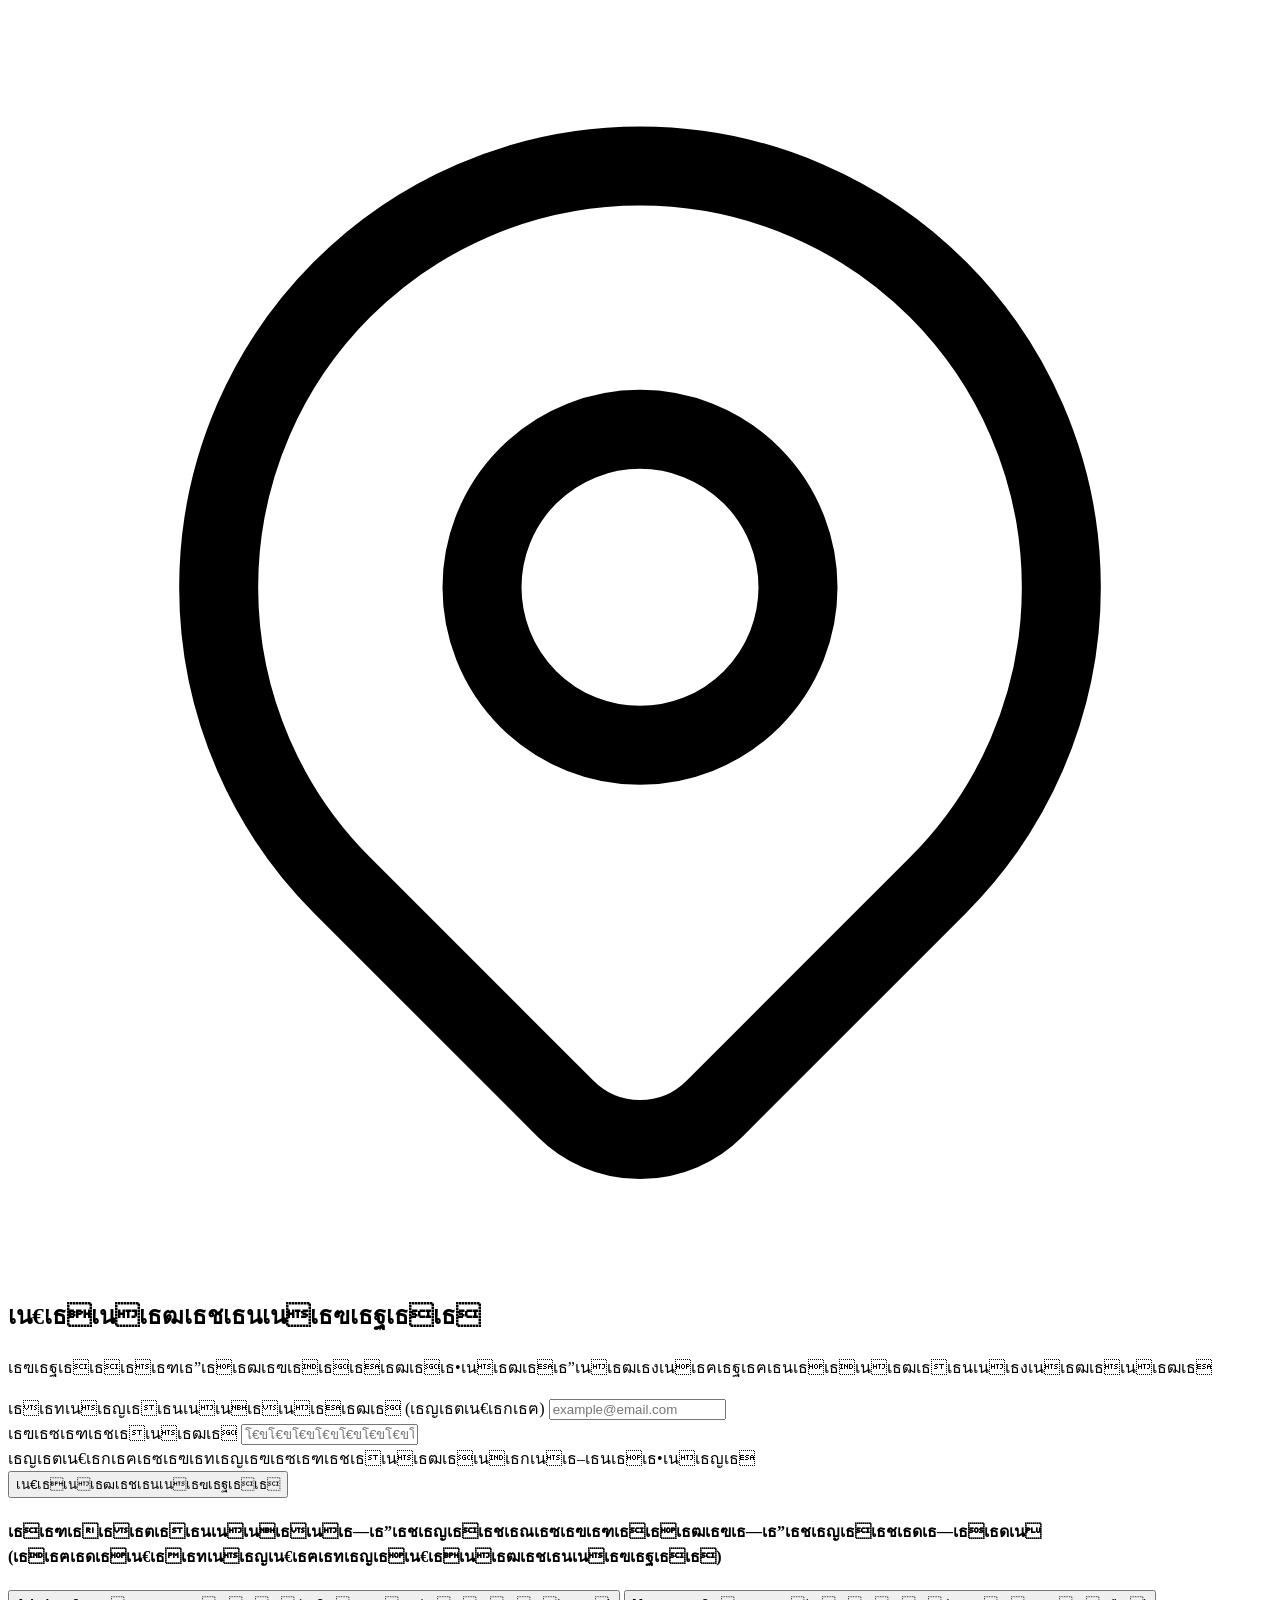
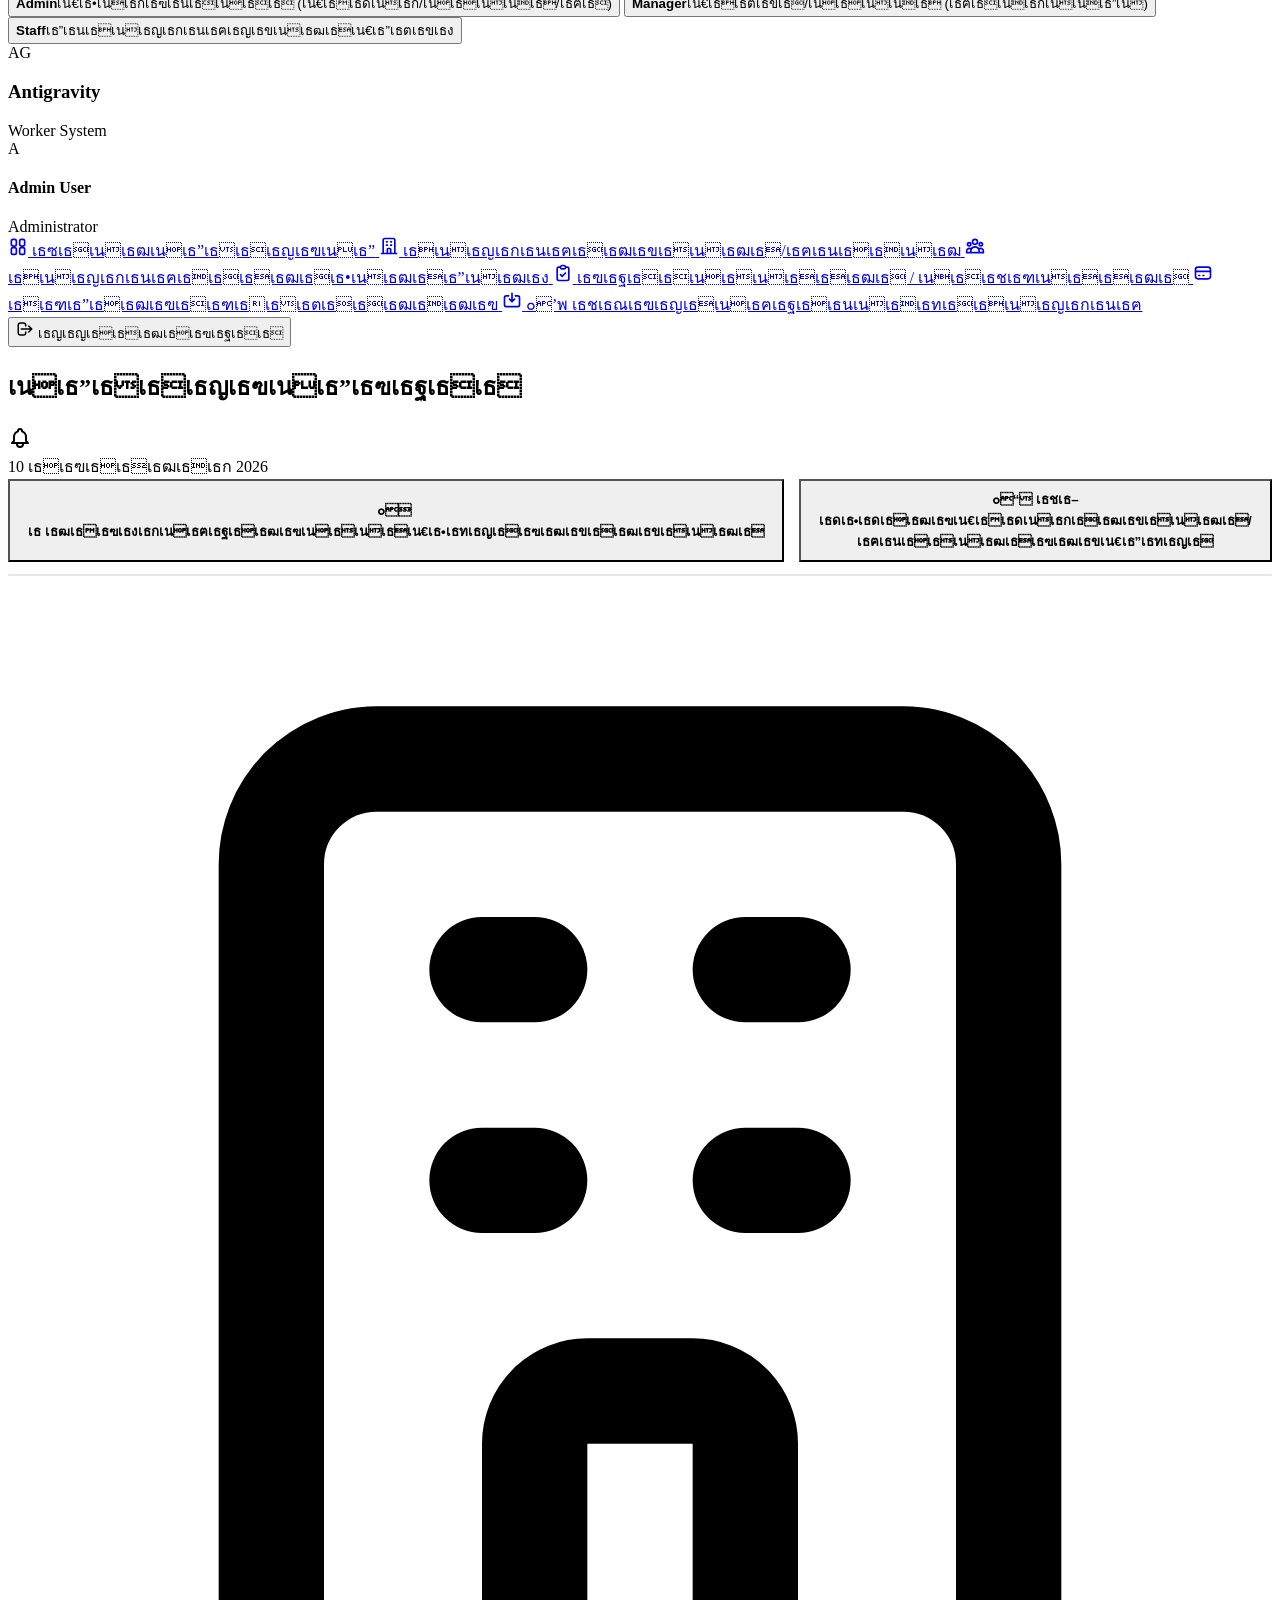
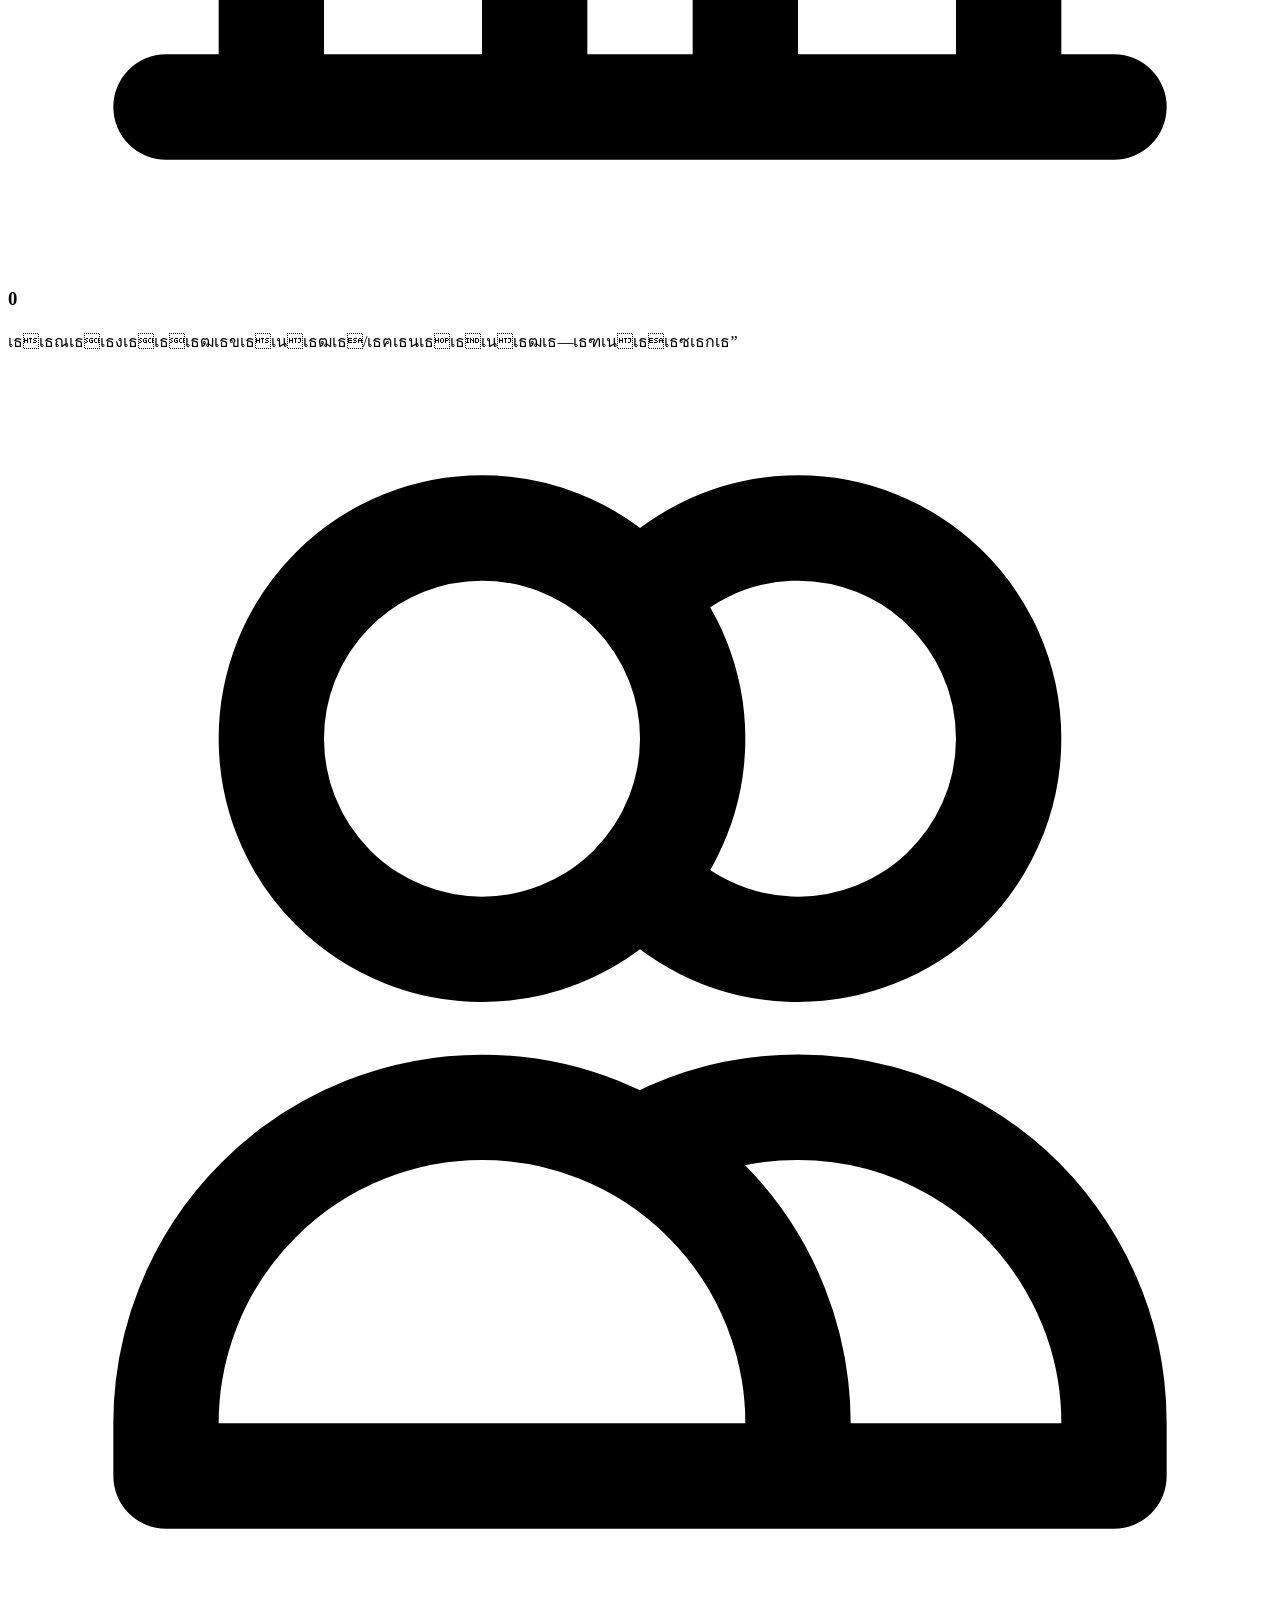
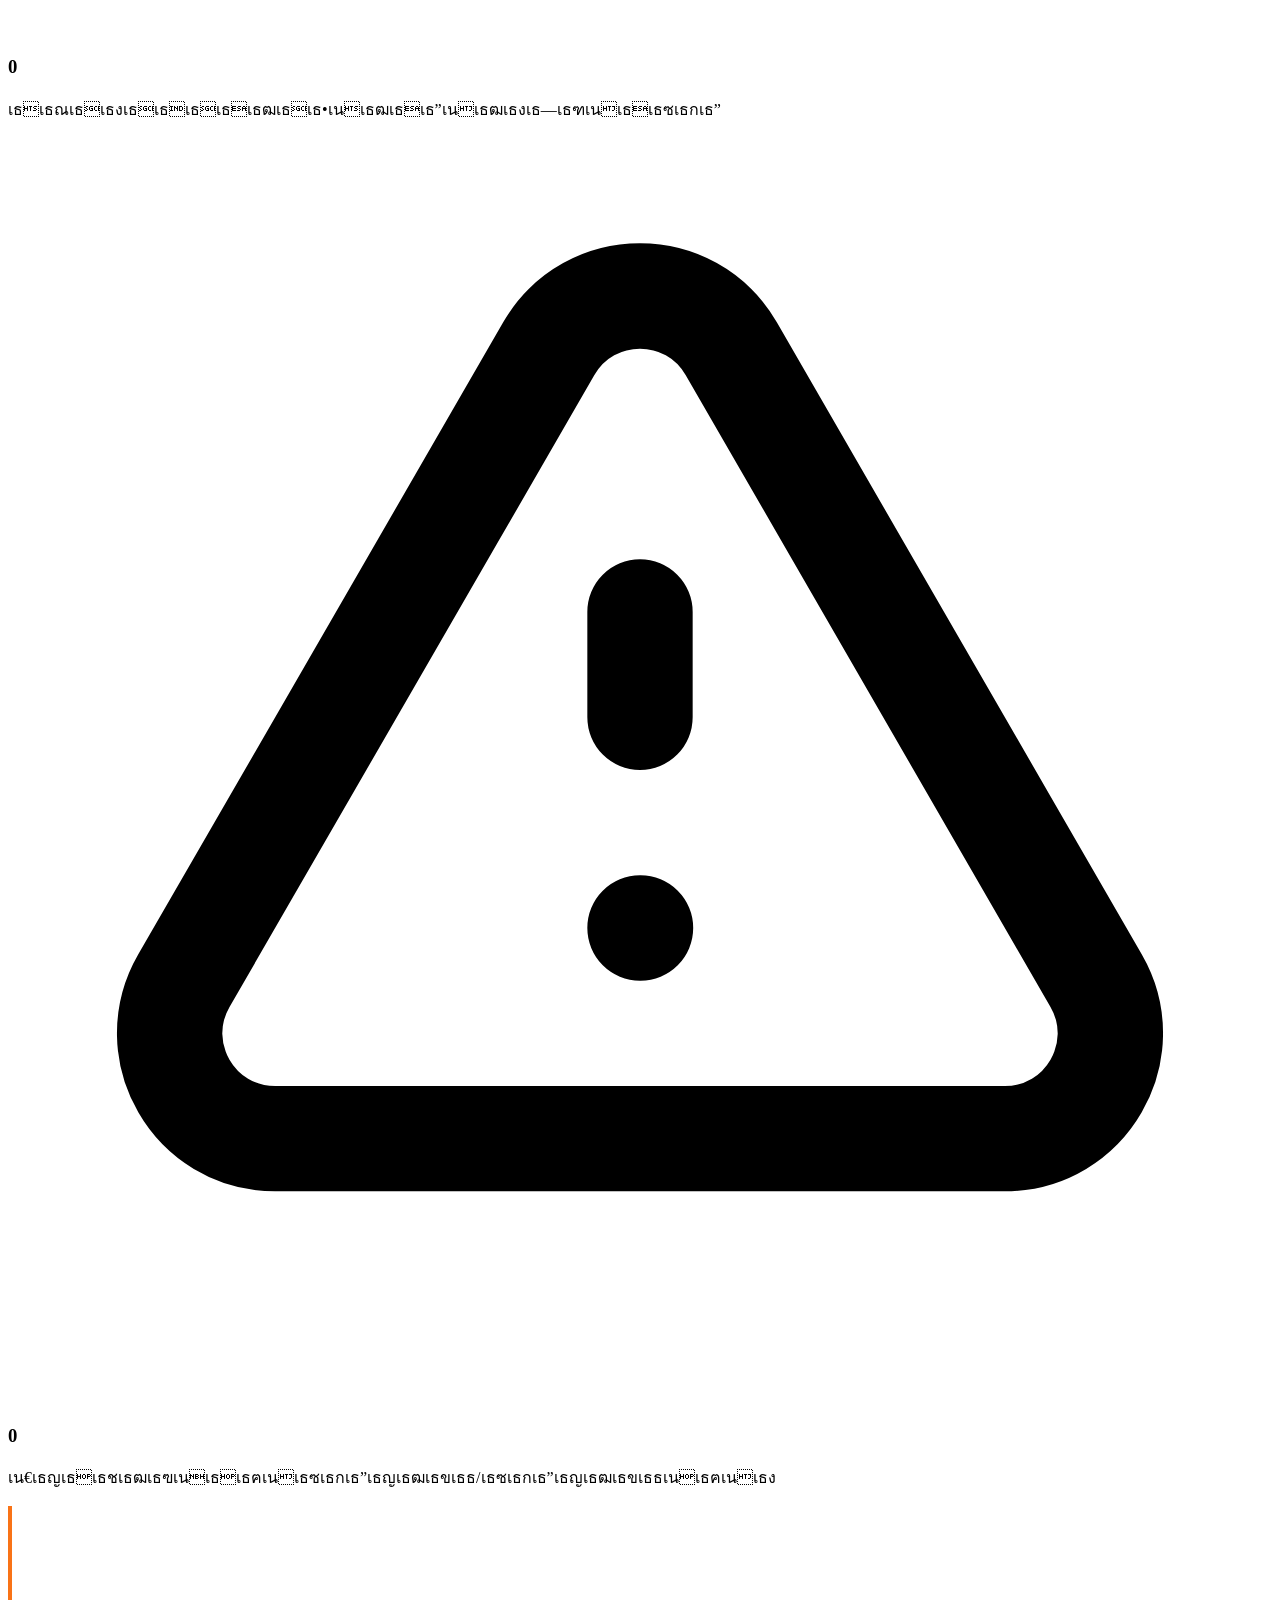
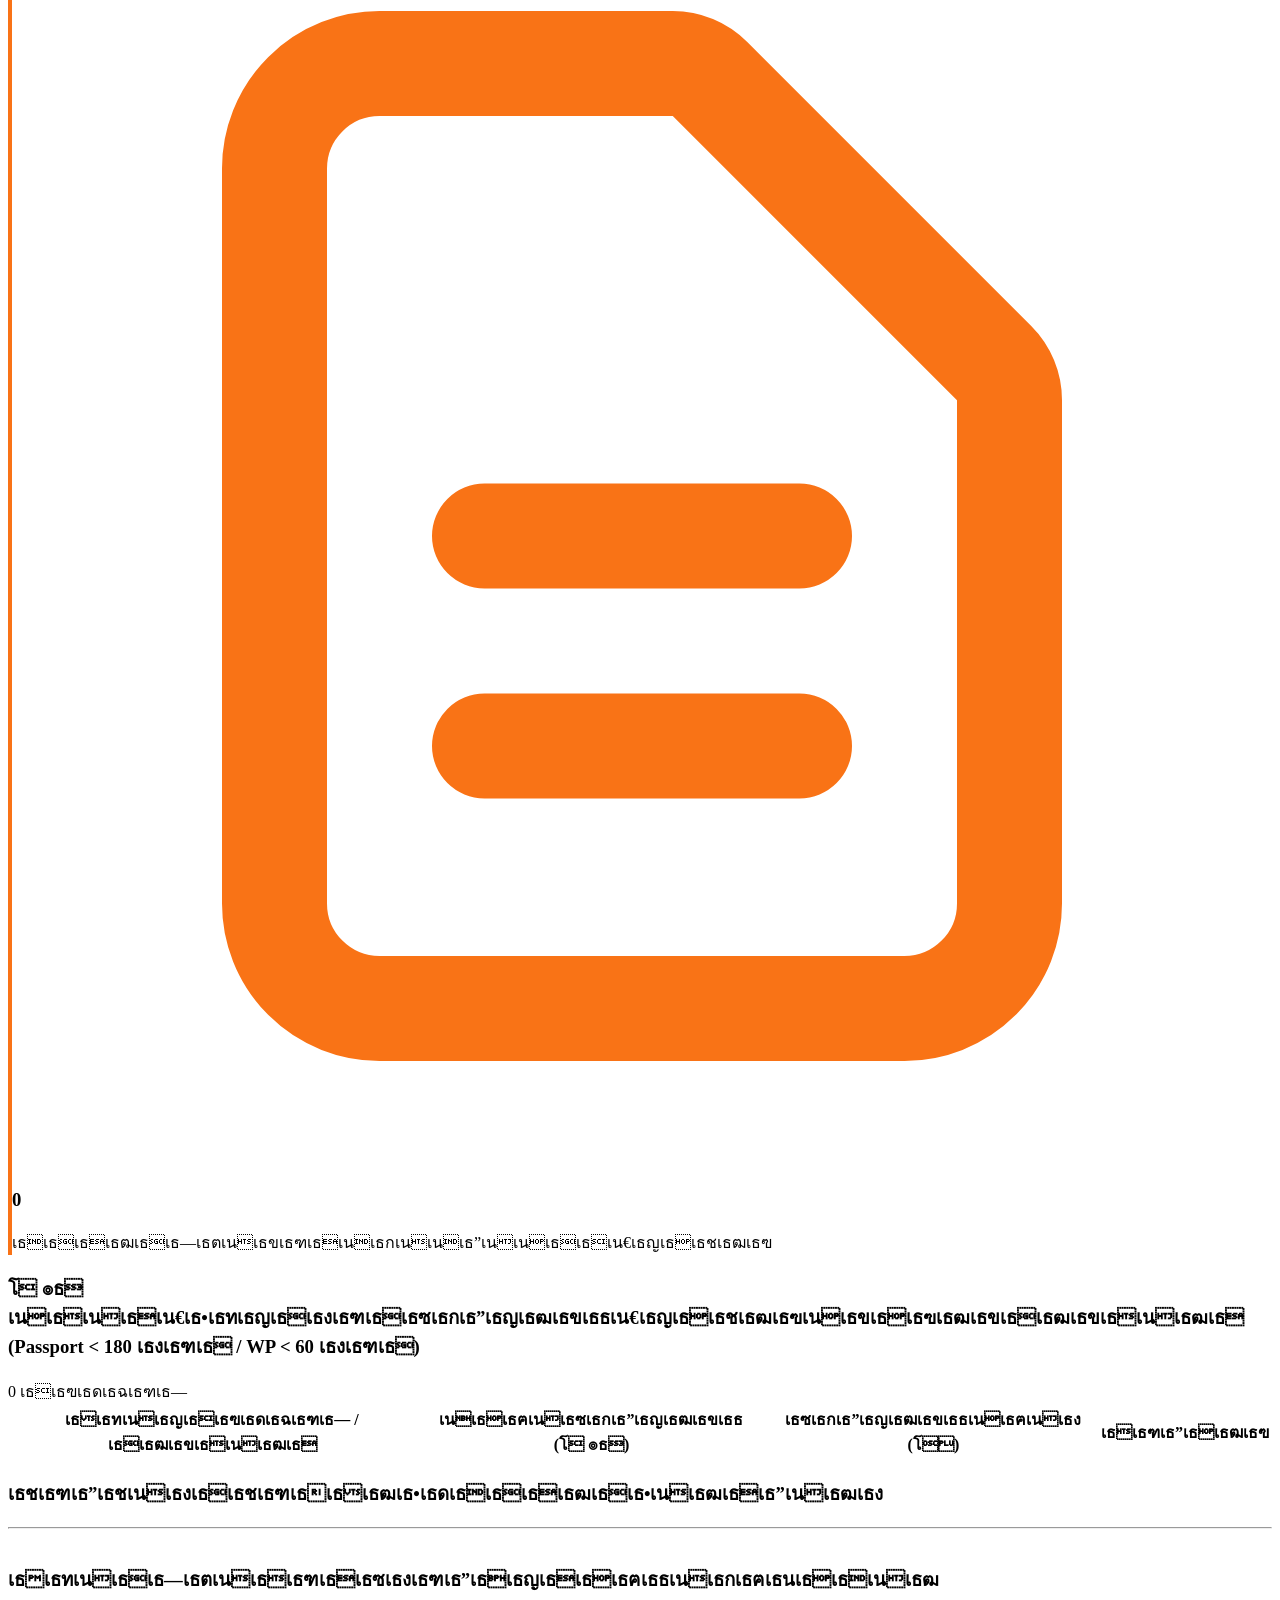
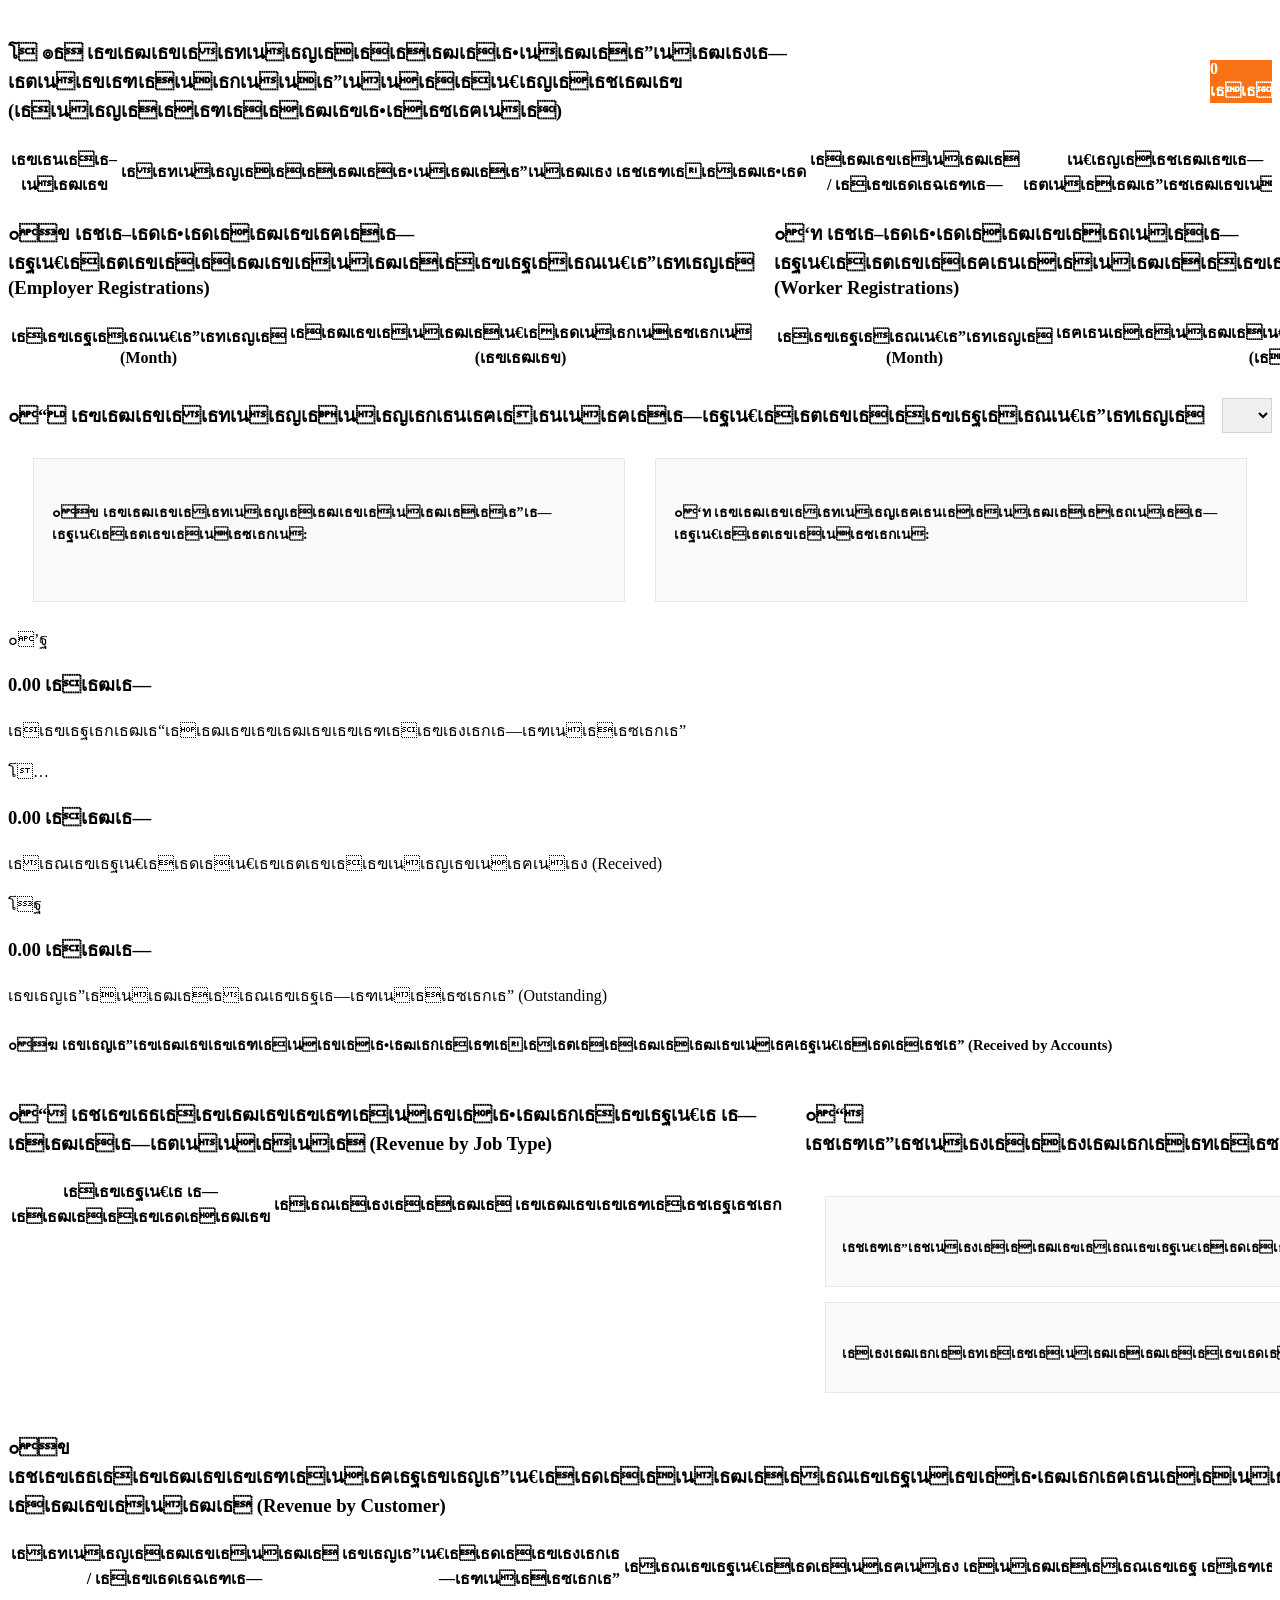
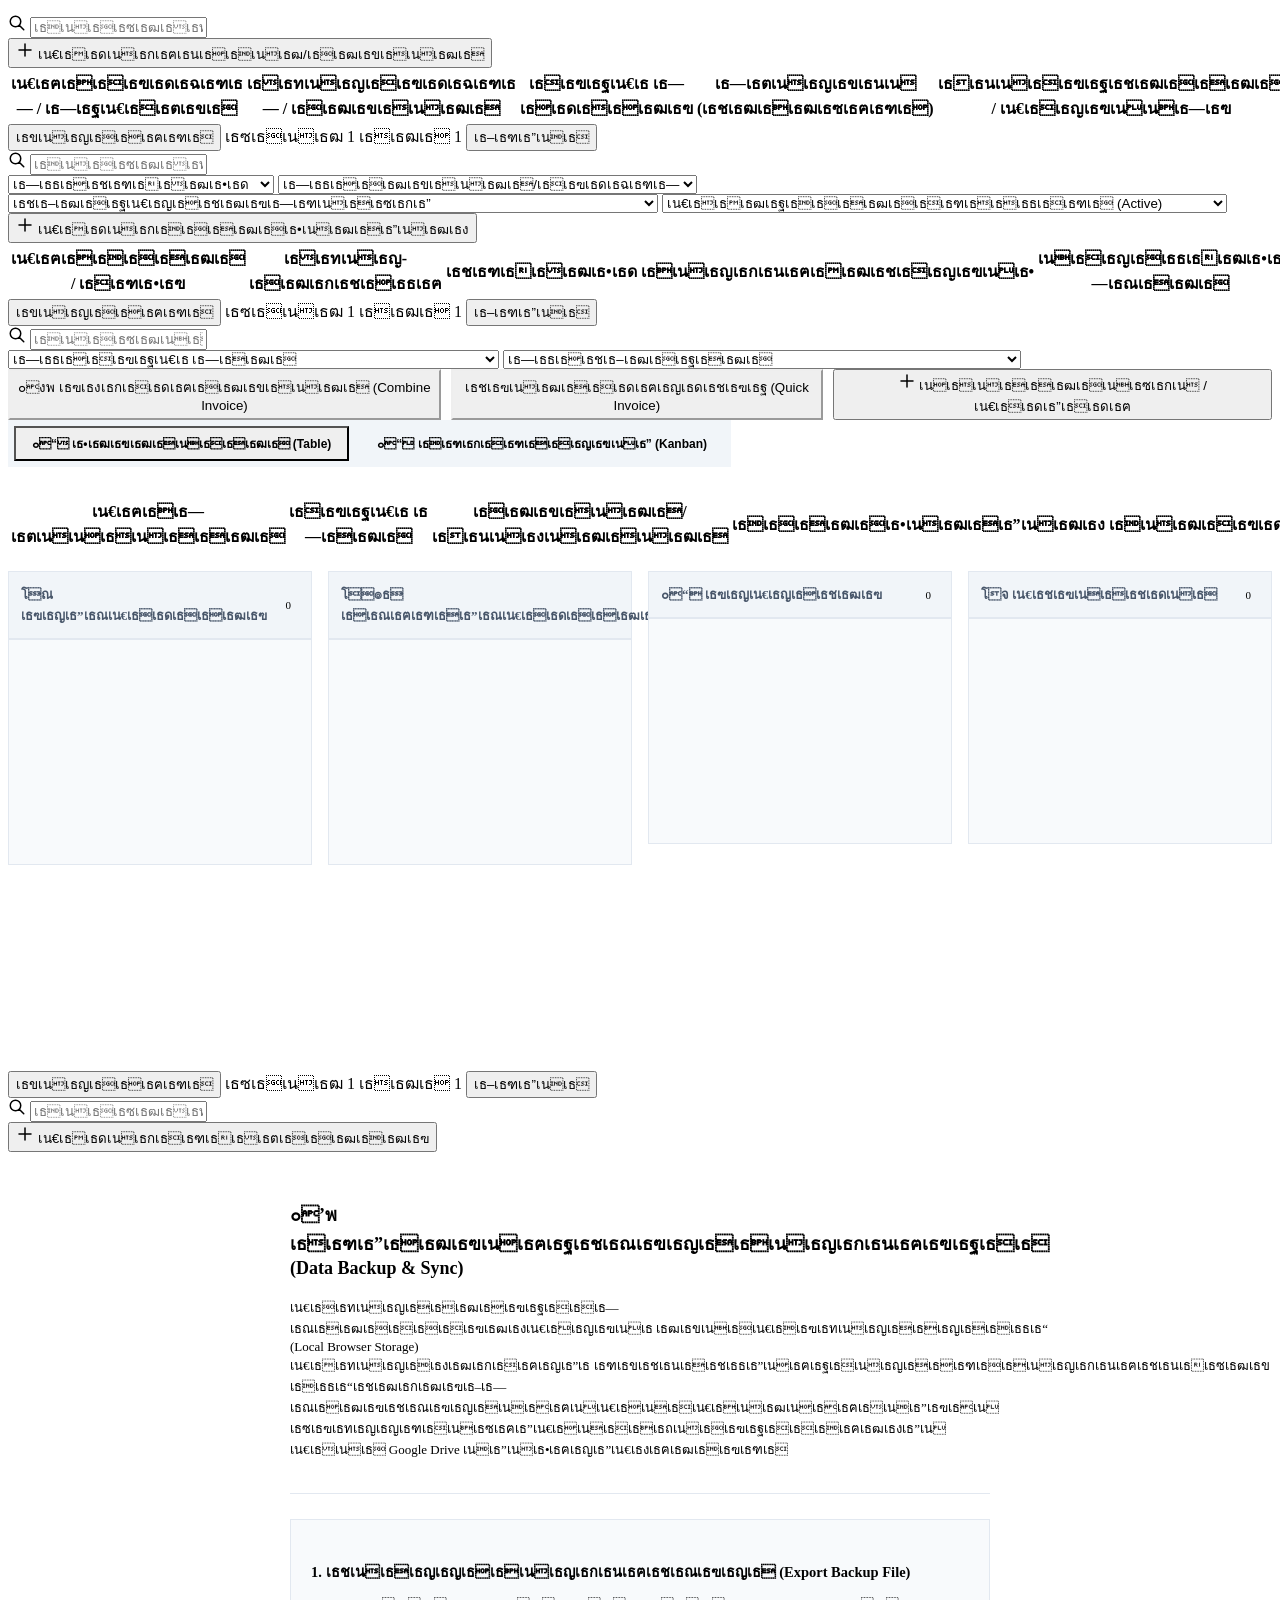
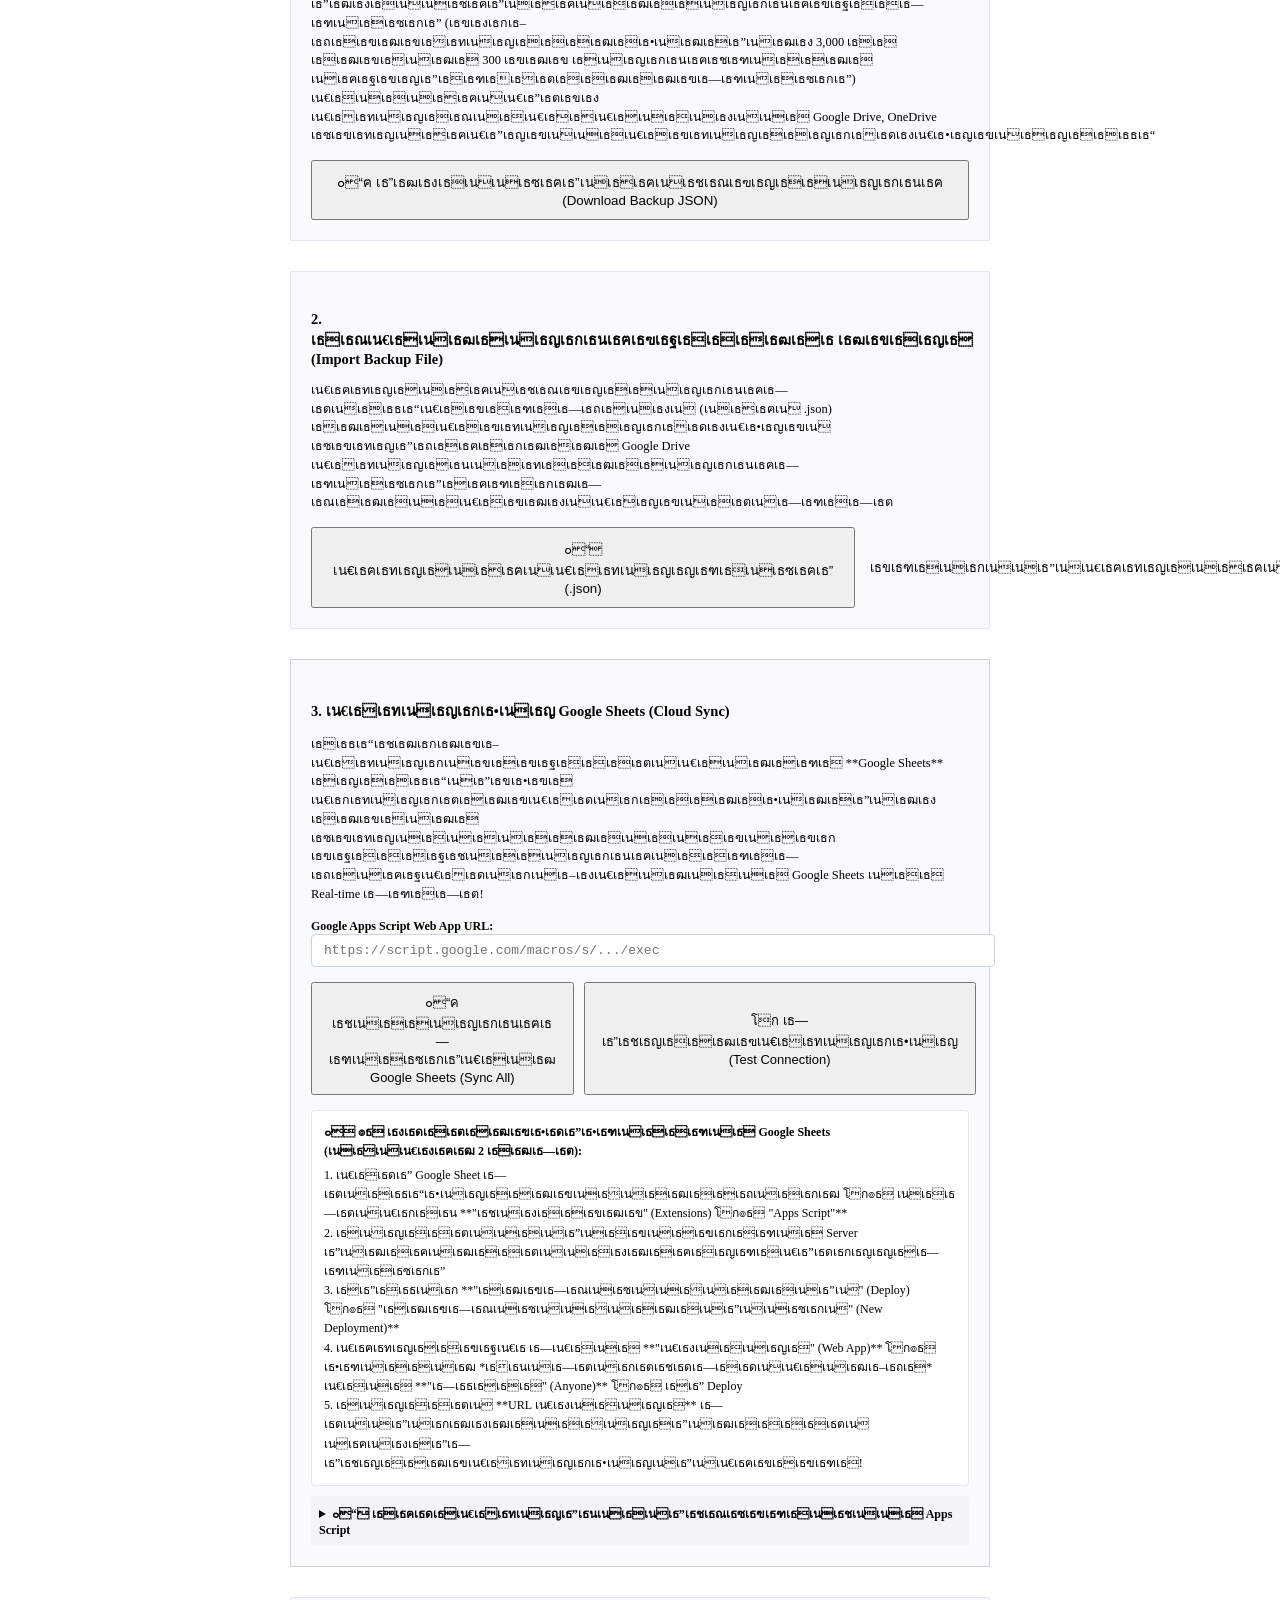
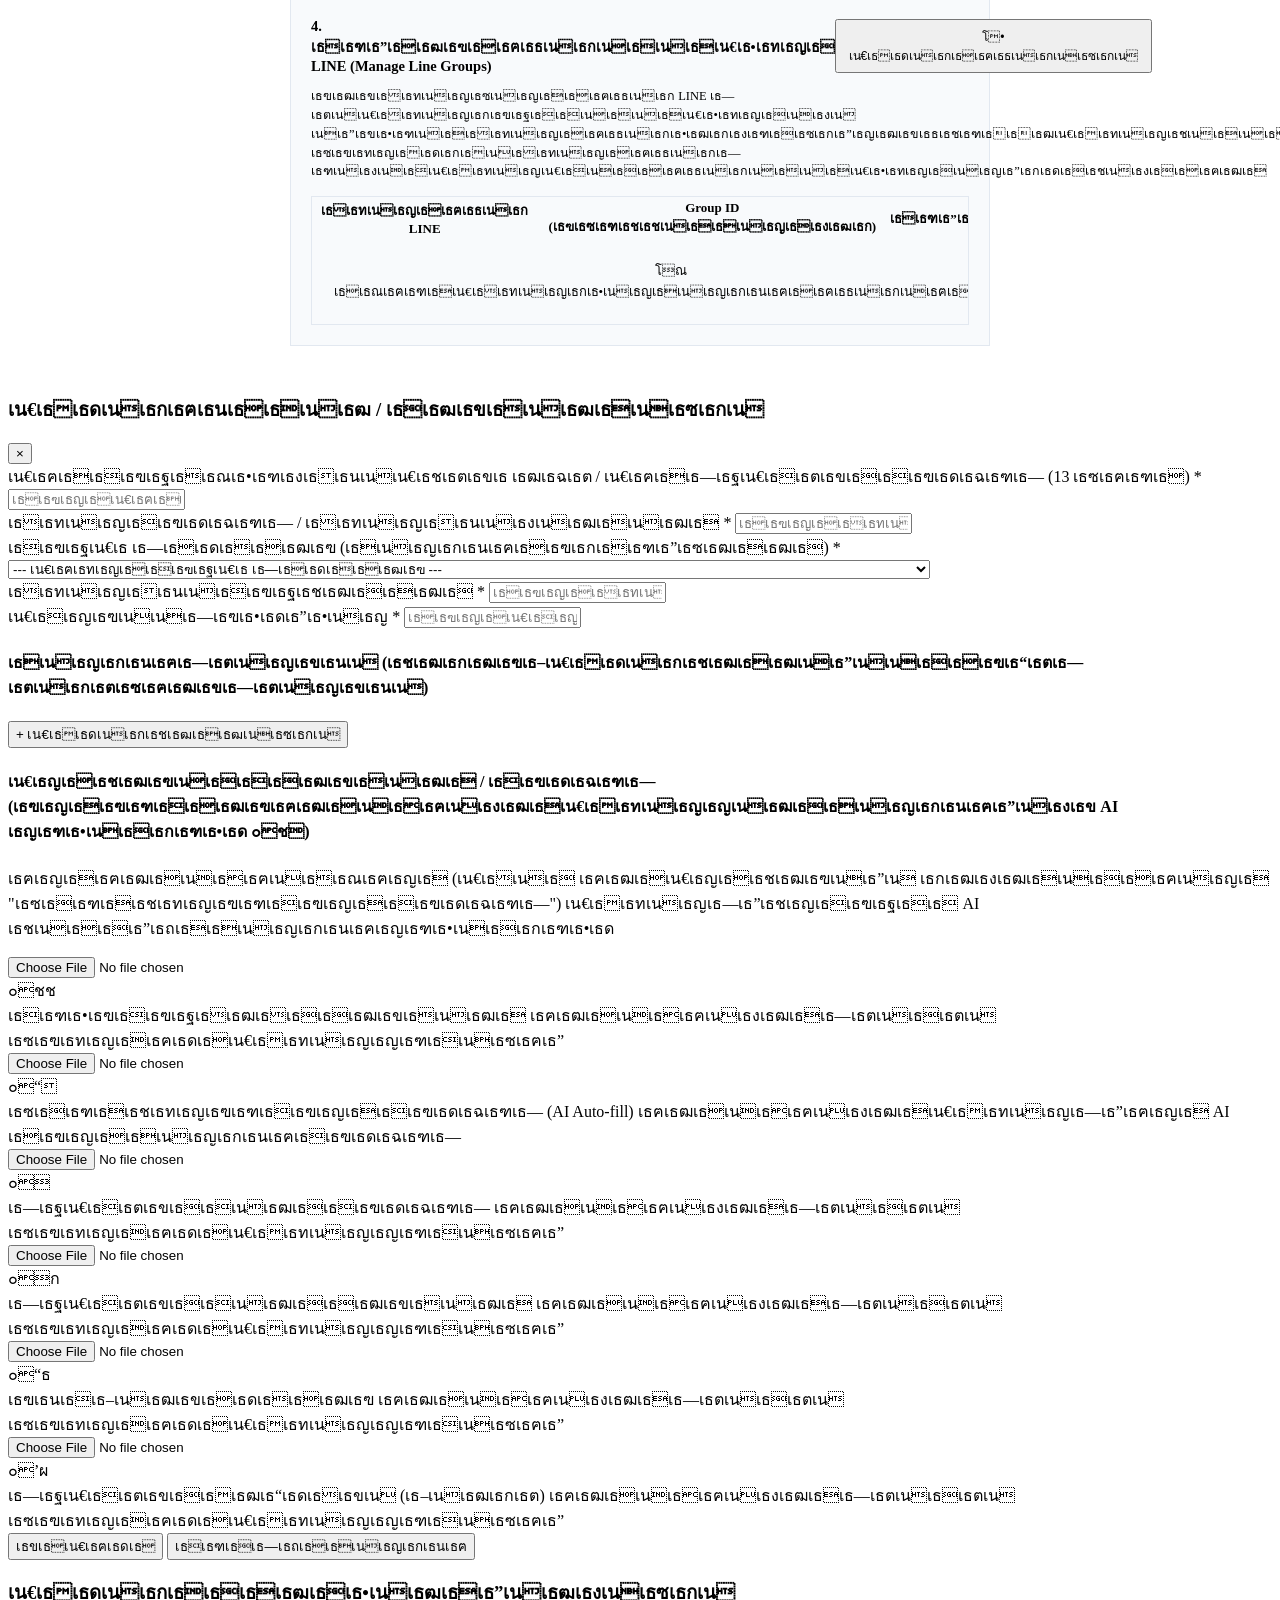
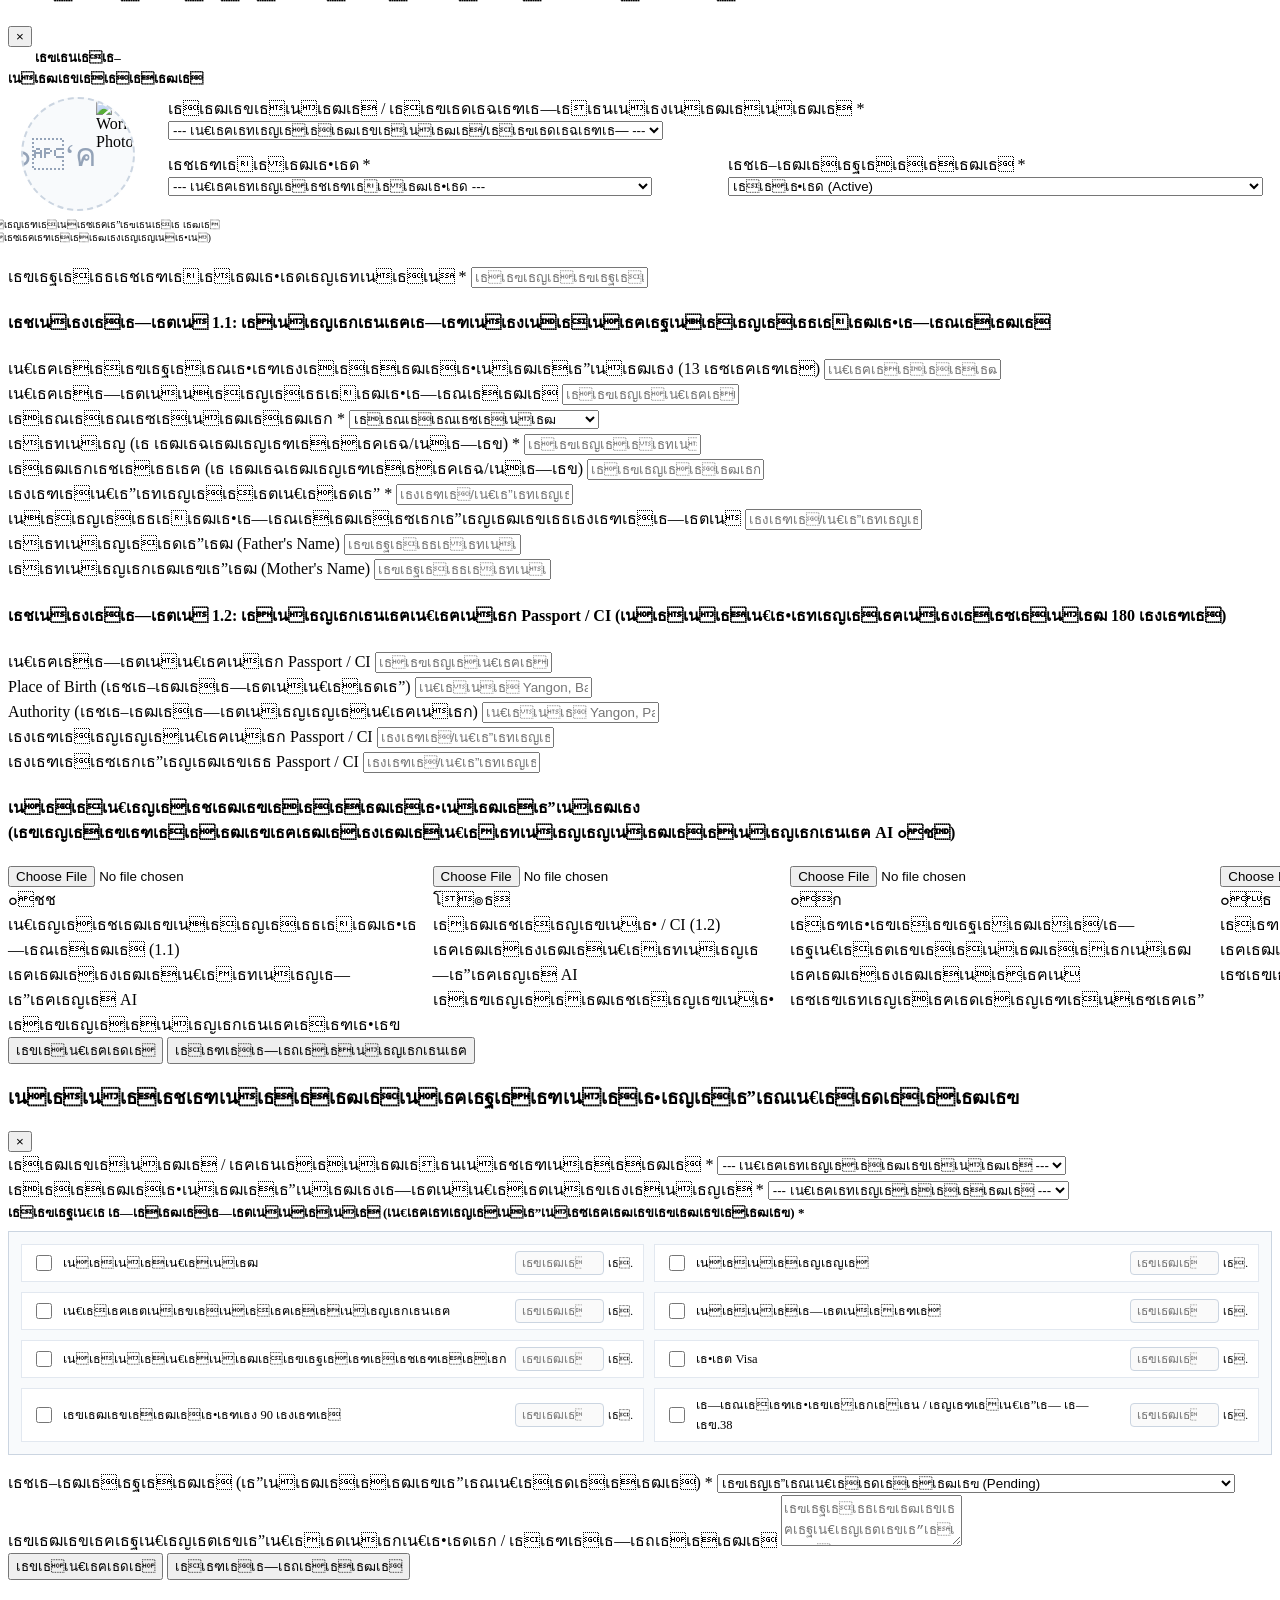
==== apps-script/index.html @ e4e886c1 "Add Apps Script bundling utility and compiled bundle" ====
﻿<!DOCTYPE html>
<html lang="th">
<head>
    <meta charset="UTF-8">
    <meta name="viewport" content="width=device-width, initial-scale=1.0">
    <meta name="description" content="เธฃเธฐเธเธเธเธฃเธดเธซเธฒเธฃเธเธฑเธ”เธเธฒเธฃเธเนเธญเธกเธนเธฅเธเธเธเธฒเธเธ•เนเธฒเธเธ”เนเธฒเธงเนเธฅเธฐเธฅเธนเธเธเนเธฒเธเธนเนเธงเนเธฒเธเนเธฒเธ เธเธฃเนเธญเธกเธฃเธฐเธเธเนเธเนเธเน€เธ•เธทเธญเธเน€เธญเธเธชเธฒเธฃเธซเธกเธ”เธญเธฒเธขเธธ">
    <title>เธฃเธฐเธเธเธเธฃเธดเธซเธฒเธฃเธเธฑเธ”เธเธฒเธฃเธเธเธเธฒเธเธ•เนเธฒเธเธ”เนเธฒเธง (Migrant Worker Management System)</title>
    <!-- Google Fonts: Inter & Prompt (Thai) -->
    <link rel="preconnect" href="https://fonts.googleapis.com">
    <link rel="preconnect" href="https://fonts.gstatic.com" crossorigin>
    <link href="https://fonts.googleapis.com/css2?family=Inter:wght@300;400;500;600;700&family=Prompt:wght@300;400;500;600;700&display=swap" rel="stylesheet">
    <?!= include("styles"); ?>
    <!-- PDF.js CDN for real client-side PDF text extraction -->
    <script src="https://cdnjs.cloudflare.com/ajax/libs/pdf.js/3.4.120/pdf.min.js"></script>
</head>
<body>
    <div id="app">
        <!-- ==================== LOGIN VIEW ==================== -->
        <section id="login-view" class="view active">
            <div class="login-container">
                <div class="login-card">
                    <div class="login-header">
                        <div class="logo-gold">
                            <svg xmlns="http://www.w3.org/2000/svg" fill="none" viewBox="0 0 24 24" stroke="currentColor">
                                <path stroke-linecap="round" stroke-linejoin="round" stroke-width="1.5" d="M17.657 16.657L13.414 20.9a1.998 1.998 0 01-2.827 0l-4.244-4.243a8 8 0 1111.314 0z" />
                                <path stroke-linecap="round" stroke-linejoin="round" stroke-width="1.5" d="M15 11a3 3 0 11-6 0 3 3 0 016 0z" />
                            </svg>
                        </div>
                        <h2>เน€เธเนเธฒเธชเธนเนเธฃเธฐเธเธ</h2>
                        <p class="subtitle">เธฃเธฐเธเธเธเธฑเธ”เธเธฒเธฃเธเธเธเธฒเธเธ•เนเธฒเธเธ”เนเธฒเธงเนเธฅเธฐเธฅเธนเธเธเนเธฒเธเธนเนเธงเนเธฒเธเนเธฒเธ</p>
                    </div>
                    
                    <form id="login-form">
                        <div class="form-group">
                            <label for="login-username">เธเธทเนเธญเธเธนเนเนเธเนเธเธฒเธ (เธญเธตเน€เธกเธฅ)</label>
                            <input type="email" id="login-username" placeholder="example@email.com" required>
                        </div>
                        <div class="form-group">
                            <label for="login-password">เธฃเธซเธฑเธชเธเนเธฒเธ</label>
                            <input type="password" id="login-password" placeholder="โ€ขโ€ขโ€ขโ€ขโ€ขโ€ขโ€ขโ€ข" required>
                        </div>
                        
                        <div class="error-msg" id="login-error">เธญเธตเน€เธกเธฅเธซเธฃเธทเธญเธฃเธซเธฑเธชเธเนเธฒเธเนเธกเนเธ–เธนเธเธ•เนเธญเธ</div>
                        
                        <button type="submit" id="btn-login" class="btn btn-gold btn-block">
                            <span>เน€เธเนเธฒเธชเธนเนเธฃเธฐเธเธ</span>
                        </button>
                    </form>

                    <div class="demo-accounts">
                        <h4>เธเธฑเธเธเธตเธเธนเนเนเธเนเธ—เธ”เธชเธญเธเธชเธณเธซเธฃเธฑเธเธเธฒเธฃเธ—เธ”เธชเธญเธเธชเธดเธ—เธเธดเน (เธเธฅเธดเธเน€เธเธทเนเธญเน€เธฅเธทเธญเธเน€เธเนเธฒเธชเธนเนเธฃเธฐเธเธ)</h4>
                        <div class="demo-grid">
                            <button type="button" class="demo-badge admin" onclick="fillDemoLogin('admin@system.com', 'admin123')">
                                <strong>Admin</strong><span>เน€เธ•เนเธกเธฃเธนเธเนเธเธ (เน€เธเธดเนเธก/เนเธเนเนเธ/เธฅเธ)</span>
                            </button>
                            <button type="button" class="demo-badge manager" onclick="fillDemoLogin('manager@system.com', 'manager123')">
                                <strong>Manager</strong><span>เน€เธเธตเธขเธ/เนเธเนเนเธ (เธฅเธเนเธกเนเนเธ”เน)</span>
                            </button>
                            <button type="button" class="demo-badge staff" onclick="fillDemoLogin('staff@system.com', 'staff123')">
                                <strong>Staff</strong><span>เธ”เธนเธเนเธญเธกเธนเธฅเธญเธขเนเธฒเธเน€เธ”เธตเธขเธง</span>
                            </button>
                        </div>
                    </div>
                </div>
            </div>
        </section>

        <!-- ==================== MAIN APPLICATION LAYOUT ==================== -->
        <div id="main-layout" class="layout hidden">
            <!-- Sidebar Navigation -->
            <aside class="sidebar">
                <div class="sidebar-brand">
                    <div class="brand-logo">AG</div>
                    <div class="brand-text">
                        <h3>Antigravity</h3>
                        <span>Worker System</span>
                    </div>
                </div>

                <div class="sidebar-user">
                    <div class="user-avatar" id="user-avatar-initial">A</div>
                    <div class="user-info">
                        <h4 id="user-display-name">Admin User</h4>
                        <span class="badge badge-gold" id="user-role-display">Administrator</span>
                    </div>
                </div>

                <nav class="sidebar-menu">
                    <a href="#" class="menu-item active" id="menu-dashboard" onclick="switchView('dashboard')">
                        <svg xmlns="http://www.w3.org/2000/svg" fill="none" viewBox="0 0 24 24" stroke="currentColor" width="20">
                            <path stroke-linecap="round" stroke-linejoin="round" stroke-width="2" d="M4 6a2 2 0 012-2h2a2 2 0 012 2v4a2 2 0 01-2 2H6a2 2 0 01-2-2V6zM14 6a2 2 0 012-2h2a2 2 0 012 2v4a2 2 0 01-2 2h-2a2 2 0 01-2-2V6zM4 16a2 2 0 012-2h2a2 2 0 012 2v4a2 2 0 01-2 2H6a2 2 0 01-2-2v-4zM14 16a2 2 0 012-2h2a2 2 0 012 2v4a2 2 0 01-2 2h-2a2 2 0 01-2-2v-4z" />
                        </svg>
                        <span>เธซเธเนเธฒเนเธ”เธเธเธญเธฃเนเธ”</span>
                        <span class="menu-badge" id="nav-alert-badge" style="display: none;">0</span>
                    </a>
                    <a href="#" class="menu-item" id="menu-customers" onclick="switchView('customers')">
                        <svg xmlns="http://www.w3.org/2000/svg" fill="none" viewBox="0 0 24 24" stroke="currentColor" width="20">
                            <path stroke-linecap="round" stroke-linejoin="round" stroke-width="2" d="M19 21V5a2 2 0 00-2-2H7a2 2 0 00-2 2v16m14 0h2m-2 0h-5m-9 0H3m2 0h5M9 7h1m-1 4h1m4-4h1m-1 4h1m-5 10v-5a1 1 0 011-1h2a1 1 0 011 1v5m-4 0h4" />
                        </svg>
                        <span>เธเนเธญเธกเธนเธฅเธเธฒเธขเธเนเธฒเธ/เธฅเธนเธเธเนเธฒ</span>
                    </a>
                    <a href="#" class="menu-item" id="menu-workers" onclick="switchView('workers')">
                        <svg xmlns="http://www.w3.org/2000/svg" fill="none" viewBox="0 0 24 24" stroke="currentColor" width="20">
                            <path stroke-linecap="round" stroke-linejoin="round" stroke-width="2" d="M17 20h5v-2a3 3 0 00-5.356-1.857M17 20H7m10 0v-2c0-.656-.126-1.283-.356-1.857M7 20H2v-2a3 3 0 015.356-1.857M7 20v-2c0-.656.126-1.283.356-1.857m0 0a5.002 5.002 0 019.288 0M15 7a3 3 0 11-6 0 3 3 0 016 0zm6 3a2 2 0 11-4 0 2 2 0 014 0zM7 10a2 2 0 11-4 0 2 2 0 014 0z" />
                        </svg>
                        <span>เธเนเธญเธกเธนเธฅเธเธเธเธฒเธเธ•เนเธฒเธเธ”เนเธฒเธง</span>
                    </a>
                    <a href="#" class="menu-item" id="menu-jobs" onclick="switchView('jobs')">
                        <svg xmlns="http://www.w3.org/2000/svg" fill="none" viewBox="0 0 24 24" stroke="currentColor" width="20">
                            <path stroke-linecap="round" stroke-linejoin="round" stroke-width="2" d="M9 5H7a2 2 0 00-2 2v12a2 2 0 002 2h10a2 2 0 002-2V7a2 2 0 00-2-2h-2M9 5a2 2 0 002 2h2a2 2 0 002-2M9 5a2 2 0 012-2h2a2 2 0 012 2m-6 9l2 2 4-4" />
                        </svg>
                        <span>เธฃเธฐเธเธเนเธเนเธเธเธฒเธ / เนเธเธชเธฑเนเธเธเธฒเธ</span>
                    </a>
                    <a href="#" class="menu-item" id="menu-banks" onclick="switchView('banks')">
                        <svg xmlns="http://www.w3.org/2000/svg" fill="none" viewBox="0 0 24 24" stroke="currentColor" width="20">
                            <path stroke-linecap="round" stroke-linejoin="round" stroke-width="2" d="M3 10h18M7 15h1m4 0h1m-7 4h12a3 3 0 003-3V8a3 3 0 00-3-3H6a3 3 0 00-3 3v8a3 3 0 003 3z" />
                        </svg>
                        <span>เธเธฑเธ”เธเธฒเธฃเธเธฑเธเธเธตเธเธเธฒเธเธฒเธฃ</span>
                    </a>
                    <a href="#" class="menu-item" id="menu-backup" onclick="switchView('backup')">
                        <svg xmlns="http://www.w3.org/2000/svg" fill="none" viewBox="0 0 24 24" stroke="currentColor" width="20">
                            <path stroke-linecap="round" stroke-linejoin="round" stroke-width="2" d="M8 7H5a2 2 0 00-2 2v9a2 2 0 002 2h14a2 2 0 002-2V9a2 2 0 00-2-2h-3m-1 4l-3 3m0 0l-3-3m3 3V4" />
                        </svg>
                        <span>๐’พ เธชเธณเธฃเธญเธเนเธฅเธฐเธเธนเนเธเธทเธเธเนเธญเธกเธนเธฅ</span>
                    </a>
                </nav>

                <div class="sidebar-footer">
                    <button class="btn btn-outline btn-block btn-logout" id="btn-logout" onclick="logout()">
                        <svg xmlns="http://www.w3.org/2000/svg" fill="none" viewBox="0 0 24 24" stroke="currentColor" width="18">
                            <path stroke-linecap="round" stroke-linejoin="round" stroke-width="2" d="M17 16l4-4m0 0l-4-4m4 4H7m6 4v1a3 3 0 01-3 3H6a3 3 0 01-3-3V7a3 3 0 013-3h4a3 3 0 013 3v1" />
                        </svg>
                        <span>เธญเธญเธเธเธฒเธเธฃเธฐเธเธ</span>
                    </button>
                </div>
            </aside>

            <!-- Main Panel -->
            <main class="main-panel">
                <!-- Top Header Bar -->
                <header class="top-bar">
                    <div class="page-title">
                        <h2 id="topbar-title">เนเธ”เธเธเธญเธฃเนเธ”เธฃเธฐเธเธ</h2>
                    </div>
                    <div class="top-bar-actions">
                        <div class="notification-bell" onclick="switchView('dashboard')">
                            <svg xmlns="http://www.w3.org/2000/svg" fill="none" viewBox="0 0 24 24" stroke="currentColor" width="24">
                                <path stroke-linecap="round" stroke-linejoin="round" stroke-width="2" d="M15 17h5l-1.405-1.405A2.032 2.032 0 0118 14.158V11a6.002 6.002 0 00-4-5.659V5a2 2 0 10-4 0v.341C7.67 6.165 6 8.388 6 11v3.159c0 .538-.214 1.055-.595 1.436L4 17h5m6 0v1a3 3 0 11-6 0v-1m6 0H9" />
                            </svg>
                            <span class="bell-badge" id="bell-alert-badge" style="display: none;">0</span>
                        </div>
                        <div class="current-date" id="header-date">10 เธเธฃเธเธเธฒเธเธก 2026</div>
                    </div>
                </header>

                <!-- Content Area -->
                <div class="content-body">
                    <!-- ==================== DASHBOARD VIEW ==================== -->
                    <div id="view-dashboard" class="content-section active">
                        <!-- Dashboard Tabs -->
                        <div class="dashboard-tabs" style="display: flex; gap: 15px; margin-bottom: 25px; border-bottom: 2px solid #e2e8f0; padding-bottom: 12px;">
                            <button class="btn btn-gold" id="btn-tab-overview" onclick="switchDashboardTab('overview')" style="padding: 8px 18px; border-radius: var(--radius-sm); font-weight: 600;">
                                ๐  เธ เธฒเธเธฃเธงเธกเนเธฅเธฐเธเธฒเธฃเนเธเนเธเน€เธ•เธทเธญเธเธฃเธฒเธขเธเธฒเธขเธเนเธฒเธ
                            </button>
                            <button class="btn btn-outline" id="btn-tab-monthly" onclick="switchDashboardTab('monthly')" style="padding: 8px 18px; border-radius: var(--radius-sm); font-weight: 600;">
                                ๐“ เธชเธ–เธดเธ•เธดเธเธฒเธฃเน€เธเธดเนเธกเธเธฒเธขเธเนเธฒเธ/เธฅเธนเธเธเนเธฒเธเธฃเธฒเธขเน€เธ”เธทเธญเธ
                            </button>
                            <button class="btn btn-outline" id="btn-tab-finance" onclick="switchDashboardTab('finance')" style="padding: 8px 18px; border-radius: var(--radius-sm); font-weight: 600;">
                                ๐’ฐ เธชเธฃเธธเธเธเธฒเธฃเน€เธเธดเธเนเธฅเธฐเธเธฑเธเธเธตเธฃเธฒเธขเธฃเธฑเธ
                            </button>
                        </div>

                        <!-- TAB 1: OVERVIEW AND ALERTS (GROUPED BY EMPLOYER) -->
                        <div id="db-tab-overview" class="db-tab-content">
                            <!-- Stats Grid -->
                            <div class="stats-grid">
                                <div class="stats-card">
                                    <div class="stats-icon text-gold">
                                        <svg xmlns="http://www.w3.org/2000/svg" fill="none" viewBox="0 0 24 24" stroke="currentColor">
                                            <path stroke-linecap="round" stroke-linejoin="round" stroke-width="2" d="M19 21V5a2 2 0 00-2-2H7a2 2 0 00-2 2v16m14 0h2m-2 0h-5m-9 0H3m2 0h5M9 7h1m-1 4h1m4-4h1m-1 4h1m-5 10v-5a1 1 0 011-1h2a1 1 0 011 1v5m-4 0h4" />
                                        </svg>
                                    </div>
                                    <div class="stats-info">
                                        <h3 id="stat-total-customers">0</h3>
                                        <p>เธเธณเธเธงเธเธเธฒเธขเธเนเธฒเธ/เธฅเธนเธเธเนเธฒเธ—เธฑเนเธเธซเธกเธ”</p>
                                    </div>
                                </div>
                                <div class="stats-card">
                                    <div class="stats-icon text-gold">
                                        <svg xmlns="http://www.w3.org/2000/svg" fill="none" viewBox="0 0 24 24" stroke="currentColor">
                                            <path stroke-linecap="round" stroke-linejoin="round" stroke-width="2" d="M12 4.354a4 4 0 110 5.292M15 21H3v-1a6 6 0 0112 0v1zm0 0h6v-1a6 6 0 00-9-5.197M13 7a4 4 0 11-8 0 4 4 0 018 0z" />
                                        </svg>
                                    </div>
                                    <div class="stats-info">
                                        <h3 id="stat-total-workers">0</h3>
                                        <p>เธเธณเธเธงเธเธเธเธเธฒเธเธ•เนเธฒเธเธ”เนเธฒเธงเธ—เธฑเนเธเธซเธกเธ”</p>
                                    </div>
                                </div>
                                <div class="stats-card alert-card">
                                    <div class="stats-icon text-danger">
                                        <svg xmlns="http://www.w3.org/2000/svg" fill="none" viewBox="0 0 24 24" stroke="currentColor">
                                            <path stroke-linecap="round" stroke-linejoin="round" stroke-width="2" d="M12 9v2m0 4h.01m-6.938 4h13.856c1.54 0 2.502-1.667 1.732-3L13.732 4c-.77-1.333-2.694-1.333-3.464 0L3.34 16c-.77 1.333.192 3 1.732 3z" />
                                        </svg>
                                    </div>
                                    <div class="stats-info">
                                        <h3 id="stat-expiry-warnings">0</h3>
                                        <p>เน€เธญเธเธชเธฒเธฃเนเธเธฅเนเธซเธกเธ”เธญเธฒเธขเธธ/เธซเธกเธ”เธญเธฒเธขเธธเนเธฅเนเธง</p>
                                    </div>
                                </div>
                                <div class="stats-card alert-card" style="border-left: 4px solid #f97316;">
                                    <div class="stats-icon" style="color: #f97316;">
                                        <svg xmlns="http://www.w3.org/2000/svg" fill="none" viewBox="0 0 24 24" stroke="currentColor">
                                            <path stroke-linecap="round" stroke-linejoin="round" stroke-width="2" d="M9 12h6m-6 4h6m2 5H7a2 2 0 01-2-2V5a2 2 0 012-2h5.586a1 1 0 01.707.293l5.414 5.414a1 1 0 01.293.707V19a2 2 0 01-2 2z" />
                                        </svg>
                                    </div>
                                    <div class="stats-info">
                                        <h3 id="stat-missing-docs">0</h3>
                                        <p>เธเธเธเธฒเธเธ—เธตเนเธขเธฑเธเนเธกเนเนเธ”เนเนเธเธเน€เธญเธเธชเธฒเธฃ</p>
                                    </div>
                                </div>
                            </div>

                            <!-- Charts and Proportions -->
                            <div class="dashboard-grid">
                                <!-- Left: Expiration Notifications Grouped by Employer (Critical) -->
                                <div class="dashboard-panel panel-alerts" style="flex: 1.8;">
                                    <div class="panel-header">
                                        <h3>โ ๏ธ เนเธเนเธเน€เธ•เธทเธญเธเธงเธฑเธเธซเธกเธ”เธญเธฒเธขเธธเน€เธญเธเธชเธฒเธฃเนเธขเธเธฃเธฒเธขเธเธฒเธขเธเนเธฒเธ (Passport < 180 เธงเธฑเธ / WP < 60 เธงเธฑเธ)</h3>
                                        <span class="badge badge-danger" id="alert-employer-count-badge">0 เธเธฃเธดเธฉเธฑเธ—</span>
                                    </div>
                                    <div class="panel-content" style="padding: 0; overflow-x: auto;">
                                        <table class="data-table" style="box-shadow: none; border: none; border-radius: 0;">
                                            <thead>
                                                <tr>
                                                    <th>เธเธทเนเธญเธเธฃเธดเธฉเธฑเธ— / เธเธฒเธขเธเนเธฒเธ</th>
                                                    <th>เนเธเธฅเนเธซเธกเธ”เธญเธฒเธขเธธ (โ ๏ธ)</th>
                                                    <th>เธซเธกเธ”เธญเธฒเธขเธธเนเธฅเนเธง (โ)</th>
                                                    <th style="text-align: center; width: 140px;">เธเธฑเธ”เธเธฒเธฃ</th>
                                                </tr>
                                            </thead>
                                            <tbody id="dashboard-employer-alerts-tbody">
                                                <!-- Dynamic list grouped by employer -->
                                            </tbody>
                                        </table>
                                    </div>
                                </div>

                                <!-- Right: Statistics Charts -->
                                <div class="dashboard-panel panel-charts" style="flex: 1.2;">
                                    <div class="panel-header">
                                        <h3>เธชเธฑเธ”เธชเนเธงเธเธชเธฑเธเธเธฒเธ•เธดเธเธเธเธฒเธเธ•เนเธฒเธเธ”เนเธฒเธง</h3>
                                    </div>
                                    <div class="panel-content">
                                        <div class="nationality-chart-container">
                                            <div class="chart-bars" id="nationality-bars">
                                                <!-- Dynamic chart list -->
                                            </div>
                                        </div>
                                        <hr>
                                        <div class="panel-header" style="padding: 10px 0 0 0">
                                            <h3>เธเธทเนเธเธ—เธตเนเธเธฑเธเธซเธงเธฑเธ”เธเธญเธเธเธฅเธธเนเธกเธฅเธนเธเธเนเธฒ</h3>
                                        </div>
                                        <div class="customer-locations-list" id="customer-locations">
                                            <!-- Dynamic locations list -->
                                        </div>
                                    </div>
                                </div>
                            </div>

                            <!-- Second Row: Workers with Missing Documents -->
                            <div class="dashboard-grid" style="margin-top: 25px;">
                                <div class="dashboard-panel" style="flex: 1;">
                                    <div class="panel-header" style="display:flex; justify-content:space-between; align-items:center;">
                                        <h3>โ ๏ธ เธฃเธฒเธขเธเธทเนเธญเธเธเธเธฒเธเธ•เนเธฒเธเธ”เนเธฒเธงเธ—เธตเนเธขเธฑเธเนเธกเนเนเธ”เนเนเธเธเน€เธญเธเธชเธฒเธฃ (เธเนเธญเธเธเธฑเธเธเธฒเธฃเธ•เธเธซเธฅเนเธ)</h3>
                                        <span class="badge" style="background-color:#f97316; color:white; font-weight: 600;" id="missing-docs-count-badge">0 เธเธ</span>
                                    </div>
                                    <div class="panel-content" style="padding: 0; overflow-x: auto;">
                                        <table class="data-table" style="box-shadow: none; border: none; border-radius: 0;">
                                            <thead>
                                                <tr>
                                                    <th>เธฃเธนเธเธ–เนเธฒเธข</th>
                                                    <th>เธเธทเนเธญเธเธเธเธฒเธเธ•เนเธฒเธเธ”เนเธฒเธง</th>
                                                    <th>เธชเธฑเธเธเธฒเธ•เธด</th>
                                                    <th>เธเธฒเธขเธเนเธฒเธ / เธเธฃเธดเธฉเธฑเธ—</th>
                                                    <th>เน€เธญเธเธชเธฒเธฃเธ—เธตเนเธเธฒเธ”เธซเธฒเธขเนเธ</th>
                                                    <th style="text-align: center; width: 160px;">เธเธฑเธ”เธเธฒเธฃ</th>
                                                </tr>
                                            </thead>
                                            <tbody id="dashboard-missing-docs-tbody">
                                                <!-- Dynamic list of workers with missing docs -->
                                            </tbody>
                                        </table>
                                    </div>
                                </div>
                            </div>
                        </div>

                        <!-- TAB 2: MONTHLY REGISTRATION STATISTICS -->
                        <div id="db-tab-monthly" class="db-tab-content hidden">
                            <div class="dashboard-grid" style="display: grid; grid-template-columns: 1fr 1fr; gap: 20px;">
                                <!-- Left panel: Employers Added Monthly -->
                                <div class="dashboard-panel">
                                    <div class="panel-header">
                                        <h3>๐ข เธชเธ–เธดเธ•เธดเธเธฒเธฃเธฅเธเธ—เธฐเน€เธเธตเธขเธเธเธฒเธขเธเนเธฒเธเธเธฃเธฐเธเธณเน€เธ”เธทเธญเธ (Employer Registrations)</h3>
                                    </div>
                                    <div class="panel-content" style="padding: 0; overflow-x: auto;">
                                        <table class="data-table" style="box-shadow: none; border: none; border-radius: 0;">
                                            <thead>
                                                <tr>
                                                    <th>เธเธฃเธฐเธเธณเน€เธ”เธทเธญเธ (Month)</th>
                                                    <th style="text-align: center; width: 160px;">เธเธฒเธขเธเนเธฒเธเน€เธเธดเนเธกเนเธซเธกเน (เธฃเธฒเธข)</th>
                                                </tr>
                                            </thead>
                                            <tbody id="db-monthly-customers-tbody">
                                                <!-- Dynamic -->
                                            </tbody>
                                        </table>
                                    </div>
                                </div>

                                <!-- Right panel: Workers Added Monthly -->
                                <div class="dashboard-panel">
                                    <div class="panel-header">
                                        <h3>๐‘ท เธชเธ–เธดเธ•เธดเธเธฒเธฃเธเธถเนเธเธ—เธฐเน€เธเธตเธขเธเธฅเธนเธเธเนเธฒเธเธเธฃเธฐเธเธณเน€เธ”เธทเธญเธ (Worker Registrations)</h3>
                                    </div>
                                    <div class="panel-content" style="padding: 0; overflow-x: auto;">
                                        <table class="data-table" style="box-shadow: none; border: none; border-radius: 0;">
                                            <thead>
                                                <tr>
                                                    <th>เธเธฃเธฐเธเธณเน€เธ”เธทเธญเธ (Month)</th>
                                                    <th style="text-align: center; width: 160px;">เธฅเธนเธเธเนเธฒเธเน€เธเธดเนเธกเนเธซเธกเน (เธเธ)</th>
                                                </tr>
                                            </thead>
                                            <tbody id="db-monthly-workers-tbody">
                                                <!-- Dynamic -->
                                            </tbody>
                                        </table>
                                    </div>
                                </div>
                            </div>

                            <!-- Detailed Registered List for Selected Month -->
                            <div class="dashboard-panel" style="margin-top: 25px;">
                                <div class="panel-header" style="display: flex; justify-content: space-between; align-items: center;">
                                    <h3 id="db-monthly-details-title" style="margin: 0;">๐“ เธฃเธฒเธขเธเธทเนเธญเธเนเธญเธกเธนเธฅเธเธนเนเธฅเธเธ—เธฐเน€เธเธตเธขเธเธเธฃเธฐเธเธณเน€เธ”เธทเธญเธ</h3>
                                    <select id="db-monthly-select-month" onchange="renderMonthlyDetails()" style="padding: 8px 14px; border-radius: var(--radius-sm); border: 1px solid #cbd5e1; outline: none; font-size: 13.5px;">
                                        <!-- Month Options -->
                                    </select>
                                </div>
                                <div class="panel-content" style="display: grid; grid-template-columns: 1fr 1fr; gap: 30px; padding: 25px;">
                                    <div style="background-color: #f8fafc; border: 1px solid #e2e8f0; border-radius: var(--radius-sm); padding: 18px;">
                                        <h5 style="font-size: 14px; font-weight: 600; margin-bottom: 12px; color: var(--navy-dark); border-bottom: 2px solid var(--navy-light); padding-bottom: 6px;">๐ข เธฃเธฒเธขเธเธทเนเธญเธเธฒเธขเธเนเธฒเธเธเธ”เธ—เธฐเน€เธเธตเธขเธเนเธซเธกเน:</h5>
                                        <ul id="db-monthly-details-customers" style="list-style-type: none; padding-left: 0; display: flex; flex-direction: column; gap: 8px; max-height: 250px; overflow-y: auto;">
                                            <!-- List -->
                                        </ul>
                                    </div>
                                    <div style="background-color: #f8fafc; border: 1px solid #e2e8f0; border-radius: var(--radius-sm); padding: 18px;">
                                        <h5 style="font-size: 14px; font-weight: 600; margin-bottom: 12px; color: var(--navy-dark); border-bottom: 2px solid var(--navy-light); padding-bottom: 6px;">๐‘ท เธฃเธฒเธขเธเธทเนเธญเธฅเธนเธเธเนเธฒเธเธเธถเนเธเธ—เธฐเน€เธเธตเธขเธเนเธซเธกเน:</h5>
                                        <ul id="db-monthly-details-workers" style="list-style-type: none; padding-left: 0; display: flex; flex-direction: column; gap: 8px; max-height: 250px; overflow-y: auto;">
                                            <!-- List -->
                                        </ul>
                                    </div>
                                </div>
                            </div>
                        </div>

                        <!-- TAB 3: FINANCE & REVENUE SUMMARY -->
                        <div id="db-tab-finance" class="db-tab-content hidden">
                            <!-- Finance Mini-Stats Cards -->
                            <div class="stats-grid" style="grid-template-columns: repeat(3, 1fr); margin-bottom: 25px;">
                                <div class="stats-card" style="border-left: 4px solid var(--navy-medium);">
                                    <div class="stats-icon text-gold">๐’ฐ</div>
                                    <div class="stats-info">
                                        <h3 id="stat-finance-total">0.00 เธเธฒเธ—</h3>
                                        <p>เธเธฃเธฐเธกเธฒเธ“เธเธฒเธฃเธฃเธฒเธขเธฃเธฑเธเธฃเธงเธกเธ—เธฑเนเธเธซเธกเธ”</p>
                                    </div>
                                </div>
                                <div class="stats-card" style="border-left: 4px solid var(--success);">
                                    <div class="stats-icon text-success">โ…</div>
                                    <div class="stats-info">
                                        <h3 id="stat-finance-paid">0.00 เธเธฒเธ—</h3>
                                        <p>เธเธณเธฃเธฐเน€เธเธดเธเน€เธฃเธตเธขเธเธฃเนเธญเธขเนเธฅเนเธง (Received)</p>
                                    </div>
                                </div>
                                <div class="stats-card" style="border-left: 4px solid var(--danger);">
                                    <div class="stats-icon text-danger">โฐ</div>
                                    <div class="stats-info">
                                        <h3 id="stat-finance-unpaid">0.00 เธเธฒเธ—</h3>
                                        <p>เธขเธญเธ”เธเนเธฒเธเธเธณเธฃเธฐเธ—เธฑเนเธเธซเธกเธ” (Outstanding)</p>
                                    </div>
                                </div>
                            </div>

                            <!-- Bank & Cash Account Cards -->
                            <h4 style="font-size: 14.5px; font-weight: 700; color: var(--navy-dark); margin-bottom: 12px; margin-top: 15px;">๐ฆ เธขเธญเธ”เธฃเธฒเธขเธฃเธฑเธเนเธขเธเธ•เธฒเธกเธเธฑเธเธเธตเธเธเธฒเธเธฒเธฃเนเธฅเธฐเน€เธเธดเธเธชเธ” (Received by Accounts)</h4>
                            <div class="stats-grid" id="db-finance-accounts-grid" style="grid-template-columns: repeat(4, 1fr); margin-bottom: 25px; gap: 15px;">
                                <!-- Dynamic Bank and Cash stats cards -->
                            </div>

                            <div class="dashboard-grid" style="display: grid; grid-template-columns: 1.2fr 1fr; gap: 20px; margin-bottom: 20px;">
                                <!-- Panel 1: Revenue by Job Type -->
                                <div class="dashboard-panel">
                                    <div class="panel-header">
                                        <h3>๐“ เธชเธฃเธธเธเธฃเธฒเธขเธฃเธฑเธเนเธขเธเธ•เธฒเธกเธเธฃเธฐเน€เธ เธ—เธเธฒเธเธ—เธตเนเนเธเนเธ (Revenue by Job Type)</h3>
                                    </div>
                                    <div class="panel-content" style="padding: 0; overflow-x: auto; max-height: 320px;">
                                        <table class="data-table" style="box-shadow: none; border: none; border-radius: 0;">
                                            <thead>
                                                <tr>
                                                    <th>เธเธฃเธฐเน€เธ เธ—เธเธฒเธเธเธฃเธดเธเธฒเธฃ</th>
                                                    <th style="text-align: center; width: 110px;">เธเธณเธเธงเธเธเธฒเธ</th>
                                                    <th style="text-align: right; width: 160px;">เธฃเธฒเธขเธฃเธฑเธเธชเธฐเธชเธก</th>
                                                </tr>
                                            </thead>
                                            <tbody id="db-finance-jobtypes-tbody">
                                                <!-- Dynamic rows -->
                                            </tbody>
                                        </table>
                                    </div>
                                </div>

                                <!-- Panel 2: Job Status & Payment Breakdown -->
                                <div class="dashboard-panel">
                                    <div class="panel-header">
                                        <h3>๐“ เธชเธฑเธ”เธชเนเธงเธเธเธงเธฒเธกเธเธทเธเธซเธเนเธฒเนเธฅเธฐเธเธฒเธฃเธเธณเธฃเธฐเน€เธเธดเธ</h3>
                                    </div>
                                    <div class="panel-content" style="padding: 20px; display: flex; flex-direction: column; gap: 15px;">
                                        <div style="background-color: #f8fafc; border: 1px solid #e2e8f0; border-radius: var(--radius-sm); padding: 16px;">
                                            <h5 style="font-size: 13.5px; font-weight: 600; margin-bottom: 12px; color: var(--navy-dark);">เธชเธฑเธ”เธชเนเธงเธเธเธฒเธฃเธเธณเธฃเธฐเน€เธเธดเธเธเธฒเธ (Payment Status):</h5>
                                            <div id="db-finance-payment-breakdown-container" style="display: flex; flex-direction: column; gap: 8px;">
                                                <!-- Dynamic breakdown bars -->
                                            </div>
                                        </div>
                                        <div style="background-color: #f8fafc; border: 1px solid #e2e8f0; border-radius: var(--radius-sm); padding: 16px;">
                                            <h5 style="font-size: 13.5px; font-weight: 600; margin-bottom: 12px; color: var(--navy-dark);">เธเธงเธฒเธกเธเธทเธเธซเธเนเธฒเธเธฒเธเธเธฃเธดเธเธฒเธฃ (Service Progress):</h5>
                                            <div id="db-finance-progress-breakdown-container" style="display: flex; flex-direction: column; gap: 8px;">
                                                <!-- Dynamic progress bars -->
                                            </div>
                                        </div>
                                    </div>
                                </div>
                            </div>

                            <!-- Panel 3: Revenue & Outstanding by Customer -->
                            <div class="dashboard-panel" style="margin-bottom: 20px;">
                                <div class="panel-header">
                                    <h3>๐ข เธชเธฃเธธเธเธฃเธฒเธขเธฃเธฑเธเนเธฅเธฐเธขเธญเธ”เน€เธเธดเธเธเนเธฒเธเธเธณเธฃเธฐเนเธขเธเธ•เธฒเธกเธฅเธนเธเธเนเธฒ/เธเธฒเธขเธเนเธฒเธ (Revenue by Customer)</h3>
                                </div>
                                <div class="panel-content" style="padding: 0; overflow-x: auto;">
                                    <table class="data-table" style="box-shadow: none; border: none; border-radius: 0;">
                                        <thead>
                                            <tr>
                                                <th>เธเธทเนเธญเธเธฒเธขเธเนเธฒเธ / เธเธฃเธดเธฉเธฑเธ—</th>
                                                <th style="text-align: right; width: 160px; font-weight: 600;">เธขเธญเธ”เน€เธเธดเธเธฃเธงเธกเธ—เธฑเนเธเธซเธกเธ”</th>
                                                <th style="text-align: right; width: 160px; color: var(--success); font-weight: 600;">เธเธณเธฃเธฐเน€เธเธดเธเนเธฅเนเธง</th>
                                                <th style="text-align: right; width: 160px; color: var(--danger); font-weight: 600;">เธเนเธฒเธเธเธณเธฃเธฐ</th>
                                                <th style="text-align: center; width: 120px;">เธเธฑเธ”เธเธฒเธฃ</th>
                                            </tr>
                                        </thead>
                                        <tbody id="db-finance-customers-tbody">
                                            <!-- Dynamic customer finance rows -->
                                        </tbody>
                                    </table>
                                </div>
                            </div>
                        </div>
                    </div>

                    <!-- ==================== CUSTOMERS VIEW ==================== -->
                    <div id="view-customers" class="content-section hidden">
                        <div class="table-actions">
                            <div class="search-box">
                                <svg xmlns="http://www.w3.org/2000/svg" fill="none" viewBox="0 0 24 24" stroke="currentColor" width="18">
                                    <path stroke-linecap="round" stroke-linejoin="round" stroke-width="2" d="M21 21l-6-6m2-5a7 7 0 11-14 0 7 7 0 0114 0z" />
                                </svg>
                                <input type="text" id="search-customer" placeholder="เธเนเธเธซเธฒเธเธทเนเธญเธเธฃเธดเธฉเธฑเธ—, เน€เธฅเธเธเธนเนเน€เธชเธตเธขเธ เธฒเธฉเธต, เธซเธฃเธทเธญเธเธนเนเธเธฃเธฐเธชเธฒเธเธเธฒเธ..." oninput="renderCustomers()">
                            </div>
                            <button class="btn btn-gold btn-add" id="btn-add-customer" onclick="openCustomerModal()">
                                <svg xmlns="http://www.w3.org/2000/svg" fill="none" viewBox="0 0 24 24" stroke="currentColor" width="18">
                                    <path stroke-linecap="round" stroke-linejoin="round" stroke-width="2" d="M12 4v16m8-8H4" />
                                </svg>
                                <span>เน€เธเธดเนเธกเธฅเธนเธเธเนเธฒ/เธเธฒเธขเธเนเธฒเธ</span>
                            </button>
                        </div>

                        <div class="table-container">
                            <table class="data-table" id="customers-table">
                                <thead>
                                    <tr>
                                        <th>เน€เธฅเธเธเธฃเธดเธฉเธฑเธ— / เธ—เธฐเน€เธเธตเธขเธ</th>
                                        <th>เธเธทเนเธญเธเธฃเธดเธฉเธฑเธ— / เธเธฒเธขเธเนเธฒเธ</th>
                                        <th>เธเธฃเธฐเน€เธ เธ—เธเธดเธเธเธฒเธฃ</th>
                                        <th>เธ—เธตเนเธญเธขเธนเน (เธชเธฒเธเธฒเธซเธฅเธฑเธ)</th>
                                        <th>เธเธนเนเธเธฃเธฐเธชเธฒเธเธเธฒเธ / เน€เธเธญเธฃเนเนเธ—เธฃ</th>
                                        <th>เธเธณเธเธงเธเธเธเธเธฒเธ</th>
                                        <th>เน€เธญเธเธชเธฒเธฃเนเธเธ</th>
                                        <th class="actions-col">เธเธฑเธ”เธเธฒเธฃ</th>
                                    </tr>
                                </thead>
                                <tbody id="customers-list-tbody">
                                    <!-- Rendered dynamically -->
                                </tbody>
                            </table>
                        </div>
                        <div class="pagination-bar no-print">
                            <button class="btn btn-sm btn-outline" id="btn-prev-customers" onclick="changeCustomersPage(-1)">เธขเนเธญเธเธเธฅเธฑเธ</button>
                            <span class="pagination-info" id="customers-page-info">เธซเธเนเธฒ 1 เธเธฒเธ 1</span>
                            <button class="btn btn-sm btn-outline" id="btn-next-customers" onclick="changeCustomersPage(1)">เธ–เธฑเธ”เนเธ</button>
                        </div>
                    </div>

                    <!-- ==================== WORKERS VIEW ==================== -->
                    <div id="view-workers" class="content-section hidden">
                        <div class="table-actions">
                            <div class="search-filters-group">
                                <div class="search-box">
                                    <svg xmlns="http://www.w3.org/2000/svg" fill="none" viewBox="0 0 24 24" stroke="currentColor" width="18">
                                        <path stroke-linecap="round" stroke-linejoin="round" stroke-width="2" d="M21 21l-6-6m2-5a7 7 0 11-14 0 7 7 0 0114 0z" />
                                    </svg>
                                    <input type="text" id="search-worker" placeholder="เธเนเธเธซเธฒเธเธทเนเธญ-เธเธฒเธกเธชเธเธธเธฅ, เน€เธฅเธเธเธเธเธฒเธ, เธเธฒเธชเธเธญเธฃเนเธ•..." oninput="renderWorkers()">
                                </div>
                                <div class="filter-box">
                                    <select id="filter-worker-nationality" onchange="renderWorkers()">
                                        <option value="">เธ—เธธเธเธชเธฑเธเธเธฒเธ•เธด</option>
                                        <option value="Myanmar">เน€เธกเธตเธขเธเธกเธฒ (Myanmar)</option>
                                        <option value="Cambodia">เธเธฑเธกเธเธนเธเธฒ (Cambodia)</option>
                                        <option value="Laos">เธฅเธฒเธง (Laos)</option>
                                        <option value="Vietnam">เน€เธงเธตเธขเธ”เธเธฒเธก (Vietnam)</option>
                                    </select>
                                    <select id="filter-worker-employer" onchange="renderWorkers()">
                                        <option value="">เธ—เธธเธเธเธฒเธขเธเนเธฒเธ/เธเธฃเธดเธฉเธฑเธ—</option>
                                        <!-- Dynamic employers list -->
                                    </select>
                                    <select id="filter-worker-status" onchange="renderWorkers()">
                                        <option value="">เธชเธ–เธฒเธเธฐเน€เธญเธเธชเธฒเธฃเธ—เธฑเนเธเธซเธกเธ”</option>
                                        <option value="normal">เธเธเธ•เธด (เนเธกเนเธซเธกเธ”เธญเธฒเธขเธธ)</option>
                                        <option value="warning">เน€เธ•เธทเธญเธเธซเธกเธ”เธญเธฒเธขเธธ (Passport < 180 เธงเธฑเธ / Work Permit < 60 เธงเธฑเธ)</option>
                                        <option value="expired">เธซเธกเธ”เธญเธฒเธขเธธเนเธฅเนเธง</option>
                                    </select>
                                    <select id="filter-worker-employment-status" onchange="renderWorkers()">
                                        <option value="active">เน€เธเธเธฒเธฐเธเธเธเธฒเธเธเธฑเธเธเธธเธเธฑเธ (Active)</option>
                                        <option value="pending_register">เน€เธเธเธฒเธฐเธฃเธญเธเธถเนเธเธ—เธฐเน€เธเธตเธขเธ (Pending Register)</option>
                                        <option value="archived">เน€เธเธเธฒเธฐเนเธเนเธเธญเธญเธ/เธเนเธเธชเธ เธฒเธ (Archived)</option>
                                        <option value="all">เธเธเธเธฒเธเธ—เธฑเนเธเธซเธกเธ” (Show All)</option>
                                    </select>
                                </div>
                            </div>
                            <button class="btn btn-gold btn-add" id="btn-add-worker" onclick="openWorkerModal()">
                                <svg xmlns="http://www.w3.org/2000/svg" fill="none" viewBox="0 0 24 24" stroke="currentColor" width="18">
                                    <path stroke-linecap="round" stroke-linejoin="round" stroke-width="2" d="M12 4v16m8-8H4" />
                                </svg>
                                <span>เน€เธเธดเนเธกเธเธเธเธฒเธเธ•เนเธฒเธเธ”เนเธฒเธง</span>
                            </button>
                        </div>

                        <div class="table-container">
                            <table class="data-table" id="workers-table">
                                <thead>
                                    <tr>
                                        <th>เน€เธฅเธเธเธเธเธฒเธ / เธเธฑเธ•เธฃ</th>
                                        <th>เธเธทเนเธญ-เธเธฒเธกเธชเธเธธเธฅ</th>
                                        <th>เธชเธฑเธเธเธฒเธ•เธด</th>
                                        <th>เธเนเธญเธกเธนเธฅเธเธฒเธชเธเธญเธฃเนเธ•</th>
                                        <th>เนเธเธญเธเธธเธเธฒเธ•เธ—เธณเธเธฒเธ</th>
                                        <th>เธเธฒเธขเธเนเธฒเธ/เธเธนเนเธงเนเธฒเธเนเธฒเธ</th>
                                        <th>เธชเธ–เธฒเธเธฐเน€เธญเธเธชเธฒเธฃ</th>
                                        <th>เน€เธญเธเธชเธฒเธฃเนเธเธ</th>
                                        <th class="actions-col">เธเธฑเธ”เธเธฒเธฃ</th>
                                    </tr>
                                </thead>
                                <tbody id="workers-list-tbody">
                                    <!-- Rendered dynamically -->
                                </tbody>
                            </table>
                        </div>
                        <div class="pagination-bar no-print">
                            <button class="btn btn-sm btn-outline" id="btn-prev-workers" onclick="changeWorkersPage(-1)">เธขเนเธญเธเธเธฅเธฑเธ</button>
                            <span class="pagination-info" id="workers-page-info">เธซเธเนเธฒ 1 เธเธฒเธ 1</span>
                            <button class="btn btn-sm btn-outline" id="btn-next-workers" onclick="changeWorkersPage(1)">เธ–เธฑเธ”เนเธ</button>
                        </div>
                    </div>

                    <!-- ==================== JOBS VIEW ==================== -->
                    <div id="view-jobs" class="content-section hidden">
                        <div class="table-actions">
                            <div class="search-filters-group">
                                <div class="search-box">
                                    <svg xmlns="http://www.w3.org/2000/svg" fill="none" viewBox="0 0 24 24" stroke="currentColor" width="18">
                                        <path stroke-linecap="round" stroke-linejoin="round" stroke-width="2" d="M21 21l-6-6m2-5a7 7 0 11-14 0 7 7 0 0114 0z" />
                                    </svg>
                                    <input type="text" id="search-job" placeholder="เธเนเธเธซเธฒเนเธเธชเธฑเนเธเธเธฒเธ, เธเธฒเธขเธเนเธฒเธ, เธเธเธเธฒเธ..." oninput="renderJobs()">
                                </div>
                                <div class="filter-box">
                                    <select id="filter-job-type" onchange="renderJobs()">
                                        <option value="">เธ—เธธเธเธเธฃเธฐเน€เธ เธ—เธเธฒเธ</option>
                                        <option value="เนเธเนเธเน€เธเนเธฒ">เนเธเนเธเน€เธเนเธฒ</option>
                                        <option value="เนเธเนเธเธญเธญเธ">เนเธเนเธเธญเธญเธ</option>
                                        <option value="เน€เธเธฅเธตเนเธขเธเนเธเธฅเธเธเนเธญเธกเธนเธฅ">เน€เธเธฅเธตเนเธขเธเนเธเธฅเธเธเนเธญเธกเธนเธฅ</option>
                                        <option value="เนเธเนเธเธ—เธตเนเธเธฑเธ">เนเธเนเธเธ—เธตเนเธเธฑเธ</option>
                                        <option value="เนเธเนเธเน€เธเนเธฒเธเธฃเธฐเธเธฑเธเธชเธฑเธเธเธก">เนเธเนเธเน€เธเนเธฒเธเธฃเธฐเธเธฑเธเธชเธฑเธเธเธก</option>
                                        <option value="เธ•เธต Visa">เธ•เธต Visa</option>
                                        <option value="เธฃเธฒเธขเธเธฒเธเธ•เธฑเธง 90 เธงเธฑเธ">เธฃเธฒเธขเธเธฒเธเธ•เธฑเธง 90 เธงเธฑเธ</option>
                                        <option value="เธ—เธณเธเธฑเธ•เธฃเธเธกเธเธน / เธญเธฑเธเน€เธ”เธ— เธ—เธฃ.38">เธ—เธณเธเธฑเธ•เธฃเธเธกเธเธน / เธญเธฑเธเน€เธ”เธ— เธ—เธฃ.38</option>
                                    </select>
                                    <select id="filter-job-status" onchange="renderJobs()">
                                        <option value="">เธ—เธธเธเธชเธ–เธฒเธเธฐเธเธฒเธ</option>
                                        <option value="เธฃเธญเธ”เธณเน€เธเธดเธเธเธฒเธฃ">เธฃเธญเธ”เธณเน€เธเธดเธเธเธฒเธฃ (Pending)</option>
                                        <option value="เธเธณเธฅเธฑเธเธ”เธณเน€เธเธดเธเธเธฒเธฃ">เธเธณเธฅเธฑเธเธ”เธณเน€เธเธดเธเธเธฒเธฃ (In Progress)</option>
                                        <option value="เธฃเธญเน€เธญเธเธชเธฒเธฃเน€เธเธดเนเธกเน€เธ•เธดเธก">เธฃเธญเน€เธญเธเธชเธฒเธฃเน€เธเธดเนเธกเน€เธ•เธดเธก (Waiting for Docs)</option>
                                        <option value="เน€เธชเธฃเนเธเธชเธดเนเธ">เน€เธชเธฃเนเธเธชเธดเนเธ (Completed)</option>
                                    </select>
                                </div>
                            </div>
                            <div class="action-buttons-group" style="display: flex; gap: 10px;">
                                <button class="btn btn-outline" id="btn-combine-bills" onclick="openCombineBillsModal()" style="border-color: var(--gold-primary); color: var(--gold-primary);">
                                    <span>๐งพ เธฃเธงเธกเธเธดเธฅเธเธฒเธขเธเนเธฒเธ (Combine Invoice)</span>
                                </button>
                                <button class="btn btn-outline" id="btn-quick-invoice" onclick="openInvoiceModal(null)" style="border-color: var(--gold-primary); color: var(--gold-primary);">
                                    <span>เธชเธฃเนเธฒเธเธเธดเธฅเธญเธดเธชเธฃเธฐ (Quick Invoice)</span>
                                </button>
                                <button class="btn btn-gold btn-add" id="btn-add-job" onclick="openJobModal()">
                                    <svg xmlns="http://www.w3.org/2000/svg" fill="none" viewBox="0 0 24 24" stroke="currentColor" width="18">
                                        <path stroke-linecap="round" stroke-linejoin="round" stroke-width="2" d="M12 4v16m8-8H4" />
                                    </svg>
                                    <span>เนเธเนเธเธเธฒเธเนเธซเธกเน / เน€เธเธดเธ”เธเธดเธฅ</span>
                                </button>
                            </div>
                        </div>

                        <!-- View Toggle for Kanban -->
                        <div class="view-toggle-bar" style="display: flex; gap: 10px; margin-bottom: 20px; background: #f1f5f9; padding: 6px; border-radius: var(--radius-md); width: fit-content;">
                            <button class="btn btn-gold btn-sm" id="btn-job-view-table" onclick="switchJobView('table')" style="padding: 6px 16px; border-radius: var(--radius-sm); font-size: 12px; font-weight: 600;">
                                ๐“ เธ•เธฒเธฃเธฒเธเนเธเธเธฒเธ (Table)
                            </button>
                            <button class="btn btn-outline btn-sm" id="btn-job-view-kanban" onclick="switchJobView('kanban')" style="padding: 6px 16px; border-radius: var(--radius-sm); font-size: 12px; font-weight: 600; border-color: transparent; color: var(--text-dark); background: transparent;">
                                ๐“ เธเธฑเธกเธเธฑเธเธเธญเธฃเนเธ” (Kanban)
                            </button>
                        </div>

                        <div class="table-container" id="jobs-table-container">
                            <table class="data-table" id="jobs-table">
                                <thead>
                                    <tr>
                                        <th>เน€เธฅเธเธ—เธตเนเนเธเนเธเธเธฒเธ</th>
                                        <th>เธเธฃเธฐเน€เธ เธ—เธเธฒเธ</th>
                                        <th>เธเธฒเธขเธเนเธฒเธ/เธเธนเนเธงเนเธฒเธเนเธฒเธ</th>
                                        <th>เธเธเธเธฒเธเธ•เนเธฒเธเธ”เนเธฒเธง</th>
                                        <th>เธเนเธฒเธเธฃเธดเธเธฒเธฃ</th>
                                        <th>เธชเธ–เธฒเธเธฐเธ”เธณเน€เธเธดเธเธเธฒเธฃ</th>
                                        <th>เธญเธฑเธเน€เธ”เธ•เธฅเนเธฒเธชเธธเธ”</th>
                                        <th class="actions-col">เธเธฑเธ”เธเธฒเธฃ / เธญเธญเธเธเธดเธฅ</th>
                                    </tr>
                                </thead>
                                <tbody id="jobs-list-tbody">
                                    <!-- Dynamic -->
                                </tbody>
                            </table>
                        </div>

                        <!-- Kanban Board Container -->
                        <div id="jobs-kanban-container" class="kanban-board-wrapper hidden" style="margin-top: 10px; min-height: 500px;">
                            <div class="kanban-board" style="display: flex; gap: 16px; overflow-x: auto; padding-bottom: 16px;">
                                <!-- Column: Pending -->
                                <div class="kanban-column" style="flex: 1; min-width: 250px; background: #f8fafc; border-radius: var(--radius-md); border: 1px solid #e2e8f0; display: flex; flex-direction: column; height: fit-content; max-height: 650px;">
                                    <div class="kanban-column-header" style="padding: 12px; border-bottom: 2px solid #e2e8f0; display: flex; justify-content: space-between; align-items: center; background: #f1f5f9; border-top-left-radius: var(--radius-md); border-top-right-radius: var(--radius-md);">
                                        <h4 style="font-weight: 600; font-size: 13px; color: #475569; margin: 0;">โณ เธฃเธญเธ”เธณเน€เธเธดเธเธเธฒเธฃ</h4>
                                        <span class="badge badge-warning" id="count-kanban-pending" style="font-size: 11px; padding: 2px 8px;">0</span>
                                    </div>
                                    <div class="kanban-cards-container" id="kanban-pending" ondragover="onKanbanDragOver(event)" ondrop="onKanbanDrop(event, 'เธฃเธญเธ”เธณเน€เธเธดเธเธเธฒเธฃ')" style="padding: 12px; display: flex; flex-direction: column; gap: 10px; overflow-y: auto; min-height: 200px; flex-grow: 1;">
                                    </div>
                                </div>
                                
                                <!-- Column: In Progress -->
                                <div class="kanban-column" style="flex: 1; min-width: 250px; background: #f8fafc; border-radius: var(--radius-md); border: 1px solid #e2e8f0; display: flex; flex-direction: column; height: fit-content; max-height: 650px;">
                                    <div class="kanban-column-header" style="padding: 12px; border-bottom: 2px solid #e2e8f0; display: flex; justify-content: space-between; align-items: center; background: #f1f5f9; border-top-left-radius: var(--radius-md); border-top-right-radius: var(--radius-md);">
                                        <h4 style="font-weight: 600; font-size: 13px; color: #475569; margin: 0;">โ๏ธ เธเธณเธฅเธฑเธเธ”เธณเน€เธเธดเธเธเธฒเธฃ</h4>
                                        <span class="badge badge-gold" id="count-kanban-progress" style="font-size: 11px; padding: 2px 8px;">0</span>
                                    </div>
                                    <div class="kanban-cards-container" id="kanban-progress" ondragover="onKanbanDragOver(event)" ondrop="onKanbanDrop(event, 'เธเธณเธฅเธฑเธเธ”เธณเน€เธเธดเธเธเธฒเธฃ')" style="padding: 12px; display: flex; flex-direction: column; gap: 10px; overflow-y: auto; min-height: 200px; flex-grow: 1;">
                                    </div>
                                </div>
                                
                                <!-- Column: Waiting for Docs -->
                                <div class="kanban-column" style="flex: 1; min-width: 250px; background: #f8fafc; border-radius: var(--radius-md); border: 1px solid #e2e8f0; display: flex; flex-direction: column; height: fit-content; max-height: 650px;">
                                    <div class="kanban-column-header" style="padding: 12px; border-bottom: 2px solid #e2e8f0; display: flex; justify-content: space-between; align-items: center; background: #f1f5f9; border-top-left-radius: var(--radius-md); border-top-right-radius: var(--radius-md);">
                                        <h4 style="font-weight: 600; font-size: 13px; color: #475569; margin: 0;">๐“ เธฃเธญเน€เธญเธเธชเธฒเธฃ</h4>
                                        <span class="badge badge-danger" id="count-kanban-docs" style="font-size: 11px; padding: 2px 8px;">0</span>
                                    </div>
                                    <div class="kanban-cards-container" id="kanban-docs" ondragover="onKanbanDragOver(event)" ondrop="onKanbanDrop(event, 'เธฃเธญเน€เธญเธเธชเธฒเธฃเน€เธเธดเนเธกเน€เธ•เธดเธก')" style="padding: 12px; display: flex; flex-direction: column; gap: 10px; overflow-y: auto; min-height: 200px; flex-grow: 1;">
                                    </div>
                                </div>
                                
                                <!-- Column: Completed -->
                                <div class="kanban-column" style="flex: 1; min-width: 250px; background: #f8fafc; border-radius: var(--radius-md); border: 1px solid #e2e8f0; display: flex; flex-direction: column; height: fit-content; max-height: 650px;">
                                    <div class="kanban-column-header" style="padding: 12px; border-bottom: 2px solid #e2e8f0; display: flex; justify-content: space-between; align-items: center; background: #f1f5f9; border-top-left-radius: var(--radius-md); border-top-right-radius: var(--radius-md);">
                                        <h4 style="font-weight: 600; font-size: 13px; color: #475569; margin: 0;">โจ เน€เธชเธฃเนเธเธชเธดเนเธ</h4>
                                        <span class="badge badge-success" id="count-kanban-completed" style="font-size: 11px; padding: 2px 8px;">0</span>
                                    </div>
                                    <div class="kanban-cards-container" id="kanban-completed" ondragover="onKanbanDragOver(event)" ondrop="onKanbanDrop(event, 'เน€เธชเธฃเนเธเธชเธดเนเธ')" style="padding: 12px; display: flex; flex-direction: column; gap: 10px; overflow-y: auto; min-height: 200px; flex-grow: 1;">
                                    </div>
                                </div>
                            </div>
                        </div>

                        <div class="pagination-bar no-print" id="jobs-pagination-bar">
                            <button class="btn btn-sm btn-outline" id="btn-prev-jobs" onclick="changeJobsPage(-1)">เธขเนเธญเธเธเธฅเธฑเธ</button>
                            <span class="pagination-info" id="jobs-page-info">เธซเธเนเธฒ 1 เธเธฒเธ 1</span>
                            <button class="btn btn-sm btn-outline" id="btn-next-jobs" onclick="changeJobsPage(1)">เธ–เธฑเธ”เนเธ</button>
                        </div>
                    </div>

                    <!-- ==================== BANKS VIEW ==================== -->
                    <div id="view-banks" class="content-section hidden">
                        <div class="table-actions">
                            <div class="search-box">
                                <svg xmlns="http://www.w3.org/2000/svg" fill="none" viewBox="0 0 24 24" stroke="currentColor" width="18">
                                    <path stroke-linecap="round" stroke-linejoin="round" stroke-width="2" d="M21 21l-6-6m2-5a7 7 0 11-14 0 7 7 0 0114 0z" />
                                </svg>
                                <input type="text" id="search-bank" placeholder="เธเนเธเธซเธฒเธเธทเนเธญเธเธฑเธเธเธต, เธเธเธฒเธเธฒเธฃ..." oninput="renderBanks()">
                            </div>
                            <button class="btn btn-gold btn-add" id="btn-add-bank" onclick="openBankModal()">
                                <svg xmlns="http://www.w3.org/2000/svg" fill="none" viewBox="0 0 24 24" stroke="currentColor" width="18">
                                    <path stroke-linecap="round" stroke-linejoin="round" stroke-width="2" d="M12 4v16m8-8H4" />
                                </svg>
                                <span>เน€เธเธดเนเธกเธเธฑเธเธเธตเธเธเธฒเธเธฒเธฃ</span>
                            </button>
                        </div>

                        <div class="bank-accounts-grid" id="banks-list-grid">
                            <!-- Dynamic Bank Cards -->
                        </div>
                    </div>

                    <!-- ==================== BACKUP & RESTORE VIEW ==================== -->
                    <div id="view-backup" class="content-section hidden">
                        <div class="dashboard-panel" style="max-width: 700px; margin: 0 auto; padding: 30px;">
                            <div class="panel-header" style="padding-bottom: 20px; border-bottom: 1px solid #e2e8f0; margin-bottom: 25px;">
                                <h3 style="font-size: 18px; font-weight: 600; color: var(--navy-dark);">๐’พ เธเธฑเธ”เธเธฒเธฃเนเธฅเธฐเธชเธณเธฃเธญเธเธเนเธญเธกเธนเธฅเธฃเธฐเธเธ (Data Backup & Sync)</h3>
                                <p style="font-size: 13px; color: var(--text-muted); margin-top: 5px;">
                                    เน€เธเธทเนเธญเธเธเธฒเธเธฃเธฐเธเธเธ—เธณเธเธฒเธเธเธเธเธฃเธฒเธงเน€เธเธญเธฃเนเธ เธฒเธขเนเธเน€เธเธฃเธทเนเธญเธเธเธญเธเธเธธเธ“ (Local Browser Storage) เน€เธเธทเนเธญเธเธงเธฒเธกเธเธฅเธญเธ”เธ เธฑเธขเธชเธนเธเธชเธธเธ”เนเธฅเธฐเธเนเธญเธเธเธฑเธเธเนเธญเธกเธนเธฅเธชเธนเธเธซเธฒเธข เธเธธเธ“เธชเธฒเธกเธฒเธฃเธ–เธ—เธณเธเธฒเธฃเธชเธณเธฃเธญเธเนเธเธฅเนเน€เธเนเธเน€เธเนเธฒเนเธเธฅเธเนเธ”เธฃเธเน เธซเธฃเธทเธญเธญเธฑเธเนเธซเธฅเธ”เน€เธเนเธเธเธถเนเธเธฃเธฐเธเธเธเธฅเธฒเธงเธ”เน เน€เธเนเธ Google Drive เนเธ”เนเธ•เธฅเธญเธ”เน€เธงเธฅเธฒเธเธฃเธฑเธ
                                </p>
                            </div>
                            
                            <div style="display: flex; flex-direction: column; gap: 30px;">
                                <!-- Section 1: Export Data to Drive file -->
                                <div style="background-color: #f8fafc; border: 1px solid #e2e8f0; border-radius: var(--radius-sm); padding: 20px;">
                                    <h4 style="font-size: 14.5px; font-weight: 600; margin-bottom: 8px; color: var(--navy-dark);">1. เธชเนเธเธญเธญเธเธเนเธญเธกเธนเธฅเธชเธณเธฃเธญเธ (Export Backup File)</h4>
                                    <p style="font-size: 12.5px; color: var(--text-muted); margin-bottom: 15px; line-height: 1.5;">
                                        เธ”เธฒเธงเธเนเนเธซเธฅเธ”เนเธเธฅเนเธเธฒเธเธเนเธญเธกเธนเธฅเธฃเธฐเธเธเธ—เธฑเนเธเธซเธกเธ” (เธฃเธงเธกเธ–เธถเธเธฃเธฒเธขเธเธทเนเธญเธเธเธเธฒเธเธ•เนเธฒเธเธ”เนเธฒเธง 3,000 เธเธ เธเธฒเธขเธเนเธฒเธ 300 เธฃเธฒเธข เธเนเธญเธกเธนเธฅเธชเธฑเนเธเธเธฒเธ เนเธฅเธฐเธขเธญเธ”เธเธฑเธเธเธตเธเธเธฒเธเธฒเธฃเธ—เธฑเนเธเธซเธกเธ”) เน€เธเนเธเนเธเธฅเนเน€เธ”เธตเธขเธง เน€เธเธทเนเธญเธเธณเนเธเน€เธเธเน€เธเนเธเนเธงเนเนเธ Google Drive, OneDrive เธซเธฃเธทเธญเนเธเธฅเน€เธ”เธญเธฃเนเนเธเน€เธเธฃเธทเนเธญเธเธเธญเธกเธเธดเธงเน€เธ•เธญเธฃเนเธเธญเธเธเธธเธ“
                                    </p>
                                    <button class="btn btn-gold" onclick="exportSystemData()" style="padding: 10px 20px; display: flex; align-items: center; gap: 8px;">
                                        ๐“ฅ เธ”เธฒเธงเธเนเนเธซเธฅเธ”เนเธเธฅเนเธชเธณเธฃเธญเธเธเนเธญเธกเธนเธฅ (Download Backup JSON)
                                    </button>
                                </div>

                                <!-- Section 2: Import Data from Drive file -->
                                <div style="background-color: #f8fafc; border: 1px solid #e2e8f0; border-radius: var(--radius-sm); padding: 20px;">
                                    <h4 style="font-size: 14.5px; font-weight: 600; margin-bottom: 8px; color: var(--navy-dark);">2. เธเธณเน€เธเนเธฒเธเนเธญเธกเธนเธฅเธฃเธฐเธเธเธเธฒเธเธ เธฒเธขเธเธญเธ (Import Backup File)</h4>
                                    <p style="font-size: 12.5px; color: var(--text-muted); margin-bottom: 15px; line-height: 1.5;">
                                        เน€เธฅเธทเธญเธเนเธเธฅเนเธชเธณเธฃเธญเธเธเนเธญเธกเธนเธฅเธ—เธตเนเธเธธเธ“เน€เธเธขเธเธฑเธเธ—เธถเธเนเธงเน (เนเธเธฅเน .json) เธเธฒเธเนเธเน€เธเธฃเธทเนเธญเธเธเธญเธกเธเธดเธงเน€เธ•เธญเธฃเน เธซเธฃเธทเธญเธ”เธถเธเธฅเธเธกเธฒเธเธฒเธ Google Drive เน€เธเธทเนเธญเธเธนเนเธเธทเธเธเธฒเธเธเนเธญเธกเธนเธฅเธ—เธฑเนเธเธซเธกเธ”เธเธฅเธฑเธเธกเธฒเธ—เธณเธเธฒเธเนเธเน€เธเธฃเธฒเธงเนเน€เธเธญเธฃเนเธเธตเนเธ—เธฑเธเธ—เธต
                                    </p>
                                    <div style="display: flex; align-items: center; gap: 15px;">
                                        <button class="btn btn-outline" onclick="document.getElementById('import-file-input').click()" style="padding: 10px 20px;">
                                            ๐“ เน€เธฅเธทเธญเธเนเธเธฅเนเน€เธเธทเนเธญเธญเธฑเธเนเธซเธฅเธ” (.json)
                                        </button>
                                        <input type="file" id="import-file-input" accept=".json" onchange="importSystemData(event)" class="hidden" style="display: none;">
                                        <span id="import-file-name" class="text-muted" style="font-size: 13px;">เธขเธฑเธเนเธกเนเนเธ”เนเน€เธฅเธทเธญเธเนเธเธฅเน</span>
                                    </div>
                                </div>

                                <!-- Section 3: Google Sheets Real-time Sync -->
                                <div style="background-color: #f8fafc; border: 1px solid #cbd5e1; border-radius: var(--radius-sm); padding: 20px;">
                                    <h4 style="font-size: 14.5px; font-weight: 600; margin-bottom: 8px; color: var(--navy-dark);">3. เน€เธเธทเนเธญเธกเธ•เนเธญ Google Sheets (Cloud Sync)</h4>
                                    <p style="font-size: 12.5px; color: var(--text-muted); margin-bottom: 12px; line-height: 1.5;">
                                        เธเธธเธ“เธชเธฒเธกเธฒเธฃเธ–เน€เธเธทเนเธญเธกเนเธขเธเธฃเธฐเธเธเธเธตเนเน€เธเนเธฒเธเธฑเธ **Google Sheets** เธเธญเธเธเธธเธ“เนเธ”เธขเธ•เธฃเธ เน€เธกเธทเนเธญเธกเธตเธเธฒเธฃเน€เธเธดเนเธกเธเธเธเธฒเธเธ•เนเธฒเธเธ”เนเธฒเธง เธเธฒเธขเธเนเธฒเธ เธซเธฃเธทเธญเนเธเนเธเนเธเธเธฒเธเนเธเนเธเธฃเนเธเธฃเธก เธฃเธฐเธเธเธเธฐเธชเนเธเธเนเธญเธกเธนเธฅเนเธเธเธฑเธเธ—เธถเธเนเธฅเธฐเน€เธเธดเนเธกเนเธ–เธงเน€เธเนเธฒเนเธเนเธ Google Sheets เนเธเธ Real-time เธ—เธฑเธเธ—เธต!
                                    </p>
                                    
                                    <div class="form-group" style="margin-bottom: 15px;">
                                        <label for="sheets-webapp-url" style="font-weight: 600; font-size: 12px;">Google Apps Script Web App URL:</label>
                                        <input type="text" id="sheets-webapp-url" placeholder="https://script.google.com/macros/s/.../exec" oninput="saveSheetsUrl()" style="width: 100%; padding: 8px 12px; border: 1px solid #cbd5e1; border-radius: 4px; font-size: 13px; font-family: monospace;">
                                    </div>

                                    <div style="display: flex; gap: 10px; margin-bottom: 15px;">
                                        <button class="btn btn-gold" onclick="syncAllToGoogleSheets()" id="btn-sync-sheets" style="padding: 8px 16px; font-size: 13px;">
                                            ๐“ค เธชเนเธเธเนเธญเธกเธนเธฅเธ—เธฑเนเธเธซเธกเธ”เน€เธเนเธฒ Google Sheets (Sync All)
                                        </button>
                                        <button class="btn btn-outline" onclick="testGoogleSheetsConnection()" style="padding: 8px 16px; font-size: 13px;">
                                            โก เธ—เธ”เธชเธญเธเธเธฒเธฃเน€เธเธทเนเธญเธกเธ•เนเธญ (Test Connection)
                                        </button>
                                    </div>

                                    <div style="background-color: #ffffff; border: 1px solid #e2e8f0; border-radius: 4px; padding: 12px; font-size: 12px; line-height: 1.6;">
                                        <div style="font-weight: 600; margin-bottom: 5px; color: var(--gold-primary);">๐ ๏ธ เธงเธดเธเธตเธเธฒเธฃเธ•เธดเธ”เธ•เธฑเนเธเธเธฑเนเธ Google Sheets (เนเธเนเน€เธงเธฅเธฒ 2 เธเธฒเธ—เธต):</div>
                                        1. เน€เธเธดเธ” Google Sheet เธ—เธตเนเธเธธเธ“เธ•เนเธญเธเธเธฒเธฃเนเธเนเธเธฒเธเธเธถเนเธเธกเธฒ โก๏ธ เนเธเธ—เธตเนเน€เธกเธเธน **"เธชเนเธงเธเธเธขเธฒเธข" (Extensions) โก๏ธ "Apps Script"**<br>
                                        2. เธเนเธญเธเธเธตเนเนเธเนเธ”เนเธเธฃเนเธเธฃเธกเธเธฑเนเธ Server เธ”เนเธฒเธเธฅเนเธฒเธเธเธตเนเนเธเธงเธฒเธเธฅเธเธญเธฑเธเน€เธ”เธดเธกเธญเธญเธเธ—เธฑเนเธเธซเธกเธ”<br>
                                        3. เธเธ”เธเธธเนเธก **"เธเธฒเธฃเธ—เธณเนเธซเนเนเธเนเธเธฒเธเนเธ”เน" (Deploy) โก๏ธ "เธเธฒเธฃเธ—เธณเนเธซเนเนเธเนเธเธฒเธเนเธ”เนเนเธซเธกเน" (New Deployment)**<br>
                                        4. เน€เธฅเธทเธญเธเธเธฃเธฐเน€เธ เธ—เน€เธเนเธ **"เน€เธงเนเธเนเธญเธ" (Web App)** โก๏ธ เธ•เธฑเนเธเธเนเธฒ *เธเธนเนเธ—เธตเนเธกเธตเธชเธดเธ—เธเธดเนเน€เธเนเธฒเธ–เธถเธ* เน€เธเนเธ **"เธ—เธธเธเธเธ" (Anyone)** โก๏ธ เธเธ” Deploy<br>
                                        5. เธเนเธญเธเธเธตเน **URL เน€เธงเนเธเนเธญเธ** เธ—เธตเนเนเธ”เนเธกเธฒเธงเธฒเธเนเธเธเนเธญเธเธ”เนเธฒเธเธเธเธเธตเน เนเธฅเนเธงเธเธ”เธ—เธ”เธชเธญเธเธเธฒเธฃเน€เธเธทเนเธญเธกเธ•เนเธญเนเธ”เนเน€เธฅเธขเธเธฃเธฑเธ!
                                    </div>

                                    <details style="margin-top: 10px; font-size: 12px; background-color: #f1f5f9; border-radius: 4px; padding: 8px; cursor: pointer;">
                                        <summary style="font-weight: 600; color: var(--navy-medium);">๐“ เธเธฅเธดเธเน€เธเธทเนเธญเธ”เธนเนเธเนเธ”เธชเธณเธซเธฃเธฑเธเนเธชเนเนเธ Apps Script</summary>
                                        <pre style="white-space: pre-wrap; font-family: monospace; background: #272822; color: #f8f8f2; padding: 10px; border-radius: 4px; margin-top: 8px; font-size: 11px; max-height: 200px; overflow-y: auto; text-align: left; -webkit-user-select: all; user-select: all;" id="apps-script-code-text">
// เนเธเนเธ”เธชเธณเธซเธฃเธฑเธ Google Apps Script
function doPost(e) {
  var lock = LockService.getScriptLock();
  lock.tryLock(10000);
  try {
    var json = JSON.parse(e.postData.contents);
    var action = json.action;
    var data = json.data;
    var ss = SpreadsheetApp.getActiveSpreadsheet();
    
    if (action === "test") {
      return ContentService.createTextOutput(JSON.stringify({status: "success", message: "เน€เธเธทเนเธญเธกเธ•เนเธญเธชเธณเน€เธฃเนเธ!"}))
        .setMimeType(ContentService.MimeType.JSON)
        .setHeader("Access-Control-Allow-Origin", "*");
    }
    
    var sheet = ss.getSheetByName(action) || ss.insertSheet(action);
    
    // เธ•เธฑเนเธเธเนเธฒเธซเธฑเธงเธ•เธฒเธฃเธฒเธเธซเธฒเธเน€เธเนเธเธเธตเธ—เนเธซเธกเน
    if (sheet.getLastRow() === 0) {
      if (action === "Customers") {
        sheet.appendRow(["TaxID", "CompanyName", "BusinessType", "Coordinator", "Phone", "UpdatedDate"]);
      } else if (action === "Workers") {
        sheet.appendRow(["WorkerUID", "Name", "Nationality", "PassportNo", "PermitNo", "PermitExpiry", "Employer", "UpdatedDate"]);
      } else if (action === "Jobs") {
        sheet.appendRow(["JobID", "CustomerName", "WorkerName", "JobType", "Fee", "Status", "Notes", "UpdatedDate"]);
      }
    }
    
    // เธเธฑเธเธ—เธถเธเนเธ–เธงเธเนเธญเธกเธนเธฅเนเธซเธกเน
    if (action === "Customers") {
      sheet.appendRow([data.taxId, data.companyName, data.businessType, data.coordinator, data.phone, new Date()]);
    } else if (action === "Workers") {
      sheet.appendRow([data.workerUid, data.firstName + " " + data.lastName, data.nationality, data.passportNo, data.permitNo, data.permitExpiry, data.employerName, new Date()]);
    } else if (action === "Jobs") {
      sheet.appendRow([data.id, data.customerName, data.workerName, data.jobType, data.fee, data.status, data.notes, new Date()]);
    }
    
    return ContentService.createTextOutput(JSON.stringify({status: "success"}))
      .setMimeType(ContentService.MimeType.JSON)
      .setHeader("Access-Control-Allow-Origin", "*");
  } catch (error) {
    return ContentService.createTextOutput(JSON.stringify({status: "error", message: error.toString()}))
      .setMimeType(ContentService.MimeType.JSON)
      .setHeader("Access-Control-Allow-Origin", "*");
  } finally {
    lock.releaseLock();
  }
}
                                        </pre>
                                    </details>
                                </div>

                                <!-- Section 4: Line Groups Management -->
                                <div style="background-color: #f8fafc; border: 1px solid #e2e8f0; border-radius: var(--radius-sm); padding: 20px;">
                                    <div style="display: flex; justify-content: space-between; align-items: center; margin-bottom: 12px;">
                                        <h4 style="font-size: 14.5px; font-weight: 600; color: var(--navy-dark); margin: 0;">4. เธเธฑเธ”เธเธฒเธฃเธเธฅเธธเนเธกเนเธเนเธเน€เธ•เธทเธญเธ LINE (Manage Line Groups)</h4>
                                        <button class="btn btn-gold btn-sm" onclick="openLineGroupModal()" style="padding: 6px 12px; font-size: 12px;">
                                            โ• เน€เธเธดเนเธกเธเธฅเธธเนเธกเนเธซเธกเน
                                        </button>
                                    </div>
                                    <p style="font-size: 12.5px; color: var(--text-muted); margin-bottom: 15px; line-height: 1.5;">
                                        เธฃเธฒเธขเธเธทเนเธญเธซเนเธญเธเธเธฅเธธเนเธก LINE เธ—เธตเนเน€เธเธทเนเธญเธกเธฃเธฐเธเธเนเธเนเธเน€เธ•เธทเธญเธเนเธงเน เนเธ”เธขเธ•เธฑเนเธเธเธทเนเธญเธเธฅเธธเนเธกเธ•เธฒเธกเธงเธฑเธเธซเธกเธ”เธญเธฒเธขเธธเธชเธฑเธเธเธฒเน€เธเธทเนเธญเธชเนเธเนเธเนเธเน€เธ•เธทเธญเธเนเธขเธเธฃเธฒเธขเธเธฅเธธเนเธก เธซเธฃเธทเธญเธเธดเธกเธเนเธเธทเนเธญเธเธฅเธธเนเธกเธ—เธฑเนเธงเนเธเน€เธเธทเนเธญเน€เธเนเธเธเธฅเธธเนเธกเนเธเนเธเน€เธ•เธทเธญเธเนเธญเธ”เธกเธดเธเธชเนเธงเธเธเธฅเธฒเธ
                                    </p>
                                    
                                    <div class="table-container" style="box-shadow: none; border: 1px solid #e2e8f0; max-height: 250px; overflow-y: auto; margin-top: 10px;">
                                        <table class="data-table" style="min-width: 100%; font-size: 13px;">
                                            <thead>
                                                <tr>
                                                    <th>เธเธทเนเธญเธเธฅเธธเนเธก LINE</th>
                                                    <th>Group ID (เธฃเธซเธฑเธชเธชเนเธเธเนเธญเธเธงเธฒเธก)</th>
                                                    <th style="width: 80px; text-align: center;">เธเธฑเธ”เธเธฒเธฃ</th>
                                                </tr>
                                            </thead>
                                            <tbody id="line-groups-tbody">
                                                <tr>
                                                    <td colspan="3" class="text-muted" style="text-align: center; padding: 20px;">
                                                        โณ เธเธณเธฅเธฑเธเน€เธเธทเนเธญเธกเธ•เนเธญเธเนเธญเธกเธนเธฅเธเธฅเธธเนเธกเนเธฅเธเน...
                                                    </td>
                                                </tr>
                                            </tbody>
                                        </table>
                                    </div>
                                </div>
                            </div>
                        </div>
                    </div>
                </div>
            </main>
        </div>

        <!-- ==================== MODAL: ADD/EDIT CUSTOMER ==================== -->
        <div id="customer-modal" class="modal-backdrop hidden">
            <div class="modal-content large">
                <div class="modal-header">
                    <h3 id="customer-modal-title">เน€เธเธดเนเธกเธฅเธนเธเธเนเธฒ / เธเธฒเธขเธเนเธฒเธเนเธซเธกเน</h3>
                    <button class="close-btn" onclick="closeCustomerModal()">&times;</button>
                </div>
                <div class="modal-body">
                    <form id="customer-form" onsubmit="saveCustomer(event)">
                        <input type="hidden" id="customer-edit-id">
                        
                        <div class="form-row">
                            <div class="form-group col-6">
                                <label for="cust-tax-id">เน€เธฅเธเธเธฃเธฐเธเธณเธ•เธฑเธงเธเธนเนเน€เธชเธตเธขเธ เธฒเธฉเธต / เน€เธฅเธเธ—เธฐเน€เธเธตเธขเธเธเธฃเธดเธฉเธฑเธ— (13 เธซเธฅเธฑเธ) <span class="required">*</span></label>
                                <input type="text" id="cust-tax-id" placeholder="เธเธฃเธญเธเน€เธฅเธเธ—เธฐเน€เธเธตเธขเธ 13 เธซเธฅเธฑเธ" maxlength="13" required pattern="\d{13}">
                            </div>
                            <div class="form-group col-6">
                                <label for="cust-company-name">เธเธทเนเธญเธเธฃเธดเธฉเธฑเธ— / เธเธทเนเธญเธเธนเนเธงเนเธฒเธเนเธฒเธ <span class="required">*</span></label>
                                <input type="text" id="cust-company-name" placeholder="เธเธฃเธญเธเธเธทเนเธญเธเธฃเธดเธฉเธฑเธ—เธซเธฃเธทเธญเธเธทเนเธญเธเธธเธเธเธฅ" required>
                            </div>
                        </div>

                        <div class="form-row">
                            <div class="form-group col-6">
                                <label for="cust-business-type">เธเธฃเธฐเน€เธ เธ—เธเธดเธเธเธฒเธฃ (เธเนเธญเธกเธนเธฅเธเธฃเธกเธเธฑเธ”เธซเธฒเธเธฒเธ) <span class="required">*</span></label>
                                <select id="cust-business-type" required>
                                    <option value="" disabled selected>--- เน€เธฅเธทเธญเธเธเธฃเธฐเน€เธ เธ—เธเธดเธเธเธฒเธฃ ---</option>
                                    <option value="เธเธฃเธฐเธกเธ">1. เธเธฃเธฐเธกเธ</option>
                                    <option value="เธ•เนเธญเน€เธเธทเนเธญเธเธเธฃเธฐเธกเธเธ—เธฐเน€เธฅ">2. เธ•เนเธญเน€เธเธทเนเธญเธเธเธฃเธฐเธกเธเธ—เธฐเน€เธฅ</option>
                                    <option value="เน€เธเธฉเธ•เธฃเนเธฅเธฐเธเธจเธธเธชเธฑเธ•เธงเน">3. เน€เธเธฉเธ•เธฃเนเธฅเธฐเธเธจเธธเธชเธฑเธ•เธงเน</option>
                                    <option value="เธเธดเธเธเธฒเธฃเธเนเธญเธชเธฃเนเธฒเธ">4. เธเธดเธเธเธฒเธฃเธเนเธญเธชเธฃเนเธฒเธ</option>
                                    <option value="เธเธฒเธเธฃเธฑเธเนเธเนเนเธเธเนเธฒเธ">5. เธเธฒเธเธฃเธฑเธเนเธเนเนเธเธเนเธฒเธ</option>
                                    <option value="เธเธดเธเธเธฒเธฃเธ•เนเธญเน€เธเธทเนเธญเธเธเธฒเธฃเน€เธเธฉเธ•เธฃ">6. เธเธดเธเธเธฒเธฃเธ•เนเธญเน€เธเธทเนเธญเธเธเธฒเธฃเน€เธเธฉเธ•เธฃ</option>
                                    <option value="เธ•เนเธญเน€เธเธทเนเธญเธเธเนเธฒเธเธฅเธตเธ/เธเนเธฒเธชเนเธ/เธฃเนเธฒเธเธเนเธฒ/เนเธเธเธฅเธญเธข">7. เธ•เนเธญเน€เธเธทเนเธญเธเธเนเธฒเธเธฅเธตเธ/เธเนเธฒเธชเนเธ/เธฃเนเธฒเธเธเนเธฒ/เนเธเธเธฅเธญเธข</option>
                                    <option value="เธเธดเธเธเธฒเธฃเธฃเธตเนเธเน€เธเธดเธฅ">8. เธเธดเธเธเธฒเธฃเธฃเธตเนเธเน€เธเธดเธฅ</option>
                                    <option value="เน€เธซเธกเธทเธญเธเนเธฃเนเนเธฅเธฐเน€เธซเธกเธทเธญเธเธซเธดเธ">9. เน€เธซเธกเธทเธญเธเนเธฃเนเนเธฅเธฐเน€เธซเธกเธทเธญเธเธซเธดเธ</option>
                                    <option value="เธเธณเธซเธเนเธฒเธขเธเธฅเธดเธ•เธ เธฑเธ“เธ‘เนเนเธฅเธซเธฐ">10. เธเธณเธซเธเนเธฒเธขเธเธฅเธดเธ•เธ เธฑเธ“เธ‘เนเนเธฅเธซเธฐ</option>
                                    <option value="เธเธณเธซเธเนเธฒเธขเธญเธฒเธซเธฒเธฃเนเธฅเธฐเน€เธเธฃเธทเนเธญเธเธ”เธทเนเธก">11. เธเธณเธซเธเนเธฒเธขเธญเธฒเธซเธฒเธฃเนเธฅเธฐเน€เธเธฃเธทเนเธญเธเธ”เธทเนเธก</option>
                                    <option value="เธเธฅเธดเธ•เธซเธฃเธทเธญเธเธณเธซเธเนเธฒเธขเธเธฅเธดเธ•เธ เธฑเธ“เธ‘เนเธ–เนเธฒเธเธซเธดเธ">12. เธเธฅเธดเธ•เธซเธฃเธทเธญเธเธณเธซเธเนเธฒเธขเธเธฅเธดเธ•เธ เธฑเธ“เธ‘เนเธ–เนเธฒเธเธซเธดเธ</option>
                                    <option value="เธเธฅเธดเธ•เธซเธฃเธทเธญเธเธณเธซเธเนเธฒเธขเธงเธฑเธชเธ”เธธเธเนเธญเธชเธฃเนเธฒเธ">13. เธเธฅเธดเธ•เธซเธฃเธทเธญเธเธณเธซเธเนเธฒเธขเธงเธฑเธชเธ”เธธเธเนเธญเธชเธฃเนเธฒเธ</option>
                                    <option value="เนเธเธฃเธฃเธนเธเธซเธดเธ">14. เนเธเธฃเธฃเธนเธเธซเธดเธ</option>
                                    <option value="เธเธฅเธดเธ•เธซเธฃเธทเธญเธเธณเธซเธเนเธฒเธขเน€เธชเธทเนเธญเธเนเธฒเธชเธณเน€เธฃเนเธเธฃเธนเธ">15. เธเธฅเธดเธ•เธซเธฃเธทเธญเธเธณเธซเธเนเธฒเธขเน€เธชเธทเนเธญเธเนเธฒเธชเธณเน€เธฃเนเธเธฃเธนเธ</option>
                                    <option value="เธเธฅเธดเธ•เธซเธฃเธทเธญเธเธณเธซเธเนเธฒเธขเธเธฅเธดเธ•เธ เธฑเธ“เธ‘เนเธเธฅเธฒเธชเธ•เธดเธ">16. เธเธฅเธดเธ•เธซเธฃเธทเธญเธเธณเธซเธเนเธฒเธขเธเธฅเธดเธ•เธ เธฑเธ“เธ‘เนเธเธฅเธฒเธชเธ•เธดเธ</option>
                                    <option value="เธเธฅเธดเธ•เธซเธฃเธทเธญเธเธณเธซเธเนเธฒเธขเธเธฅเธดเธ•เธ เธฑเธ“เธ‘เนเธเธฃเธฐเธ”เธฒเธฉ">17. เธเธฅเธดเธ•เธซเธฃเธทเธญเธเธณเธซเธเนเธฒเธขเธเธฅเธดเธ•เธ เธฑเธ“เธ‘เนเธเธฃเธฐเธ”เธฒเธฉ</option>
                                    <option value="เธเธฅเธดเธ•เธซเธฃเธทเธญเธเธณเธซเธเนเธฒเธขเธเธฅเธดเธ•เธ เธฑเธ“เธ‘เนเธญเธดเน€เธฅเนเธเธ—เธฃเธญเธเธดเธเธชเน">18. เธเธฅเธดเธ•เธซเธฃเธทเธญเธเธณเธซเธเนเธฒเธขเธเธฅเธดเธ•เธ เธฑเธ“เธ‘เนเธญเธดเน€เธฅเนเธเธ—เธฃเธญเธเธดเธเธชเน</option>
                                    <option value="เธเธเธชเนเธเธชเธดเธเธเนเธฒเธ—เธฒเธเธเธ เธ—เธฒเธเธเนเธณ เธซเธฃเธทเธญเธ—เธฒเธเธญเธฒเธเธฒเธจ">19. เธเธเธชเนเธเธชเธดเธเธเนเธฒเธ—เธฒเธเธเธ เธ—เธฒเธเธเนเธณ เธซเธฃเธทเธญเธ—เธฒเธเธญเธฒเธเธฒเธจ</option>
                                    <option value="เธเนเธฒเธชเนเธ เธเนเธฒเธเธฅเธตเธ เนเธเธเธฅเธญเธข">20. เธเนเธฒเธชเนเธ เธเนเธฒเธเธฅเธตเธ เนเธเธเธฅเธญเธข</option>
                                    <option value="เธญเธนเนเธเนเธญเธกเธฃเธ– เธฅเนเธฒเธ เธญเธฑเธ”เธเธตเธ”">21. เธญเธนเนเธเนเธญเธกเธฃเธ– เธฅเนเธฒเธ เธญเธฑเธ”เธเธตเธ”</option>
                                    <option value="เธชเธ–เธฒเธเธเธฃเธดเธเธฒเธฃเธชเธเธฒ เธเธงเธ” เน€เธเธทเนเธญเธชเธธเธเธ เธฒเธ">22. เธชเธ–เธฒเธเธเธฃเธดเธเธฒเธฃเธชเธเธฒ เธเธงเธ” เน€เธเธทเนเธญเธชเธธเธเธ เธฒเธ</option>
                                    <option value="เธชเธ–เธฒเธเธจเธถเธเธฉเธฒ เธกเธนเธฅเธเธดเธเธด เธชเธกเธฒเธเธก เธชเธ–เธฒเธเธเธขเธฒเธเธฒเธฅ">23. เธชเธ–เธฒเธเธจเธถเธเธฉเธฒ เธกเธนเธฅเธเธดเธเธด เธชเธกเธฒเธเธก เธชเธ–เธฒเธเธเธขเธฒเธเธฒเธฅ</option>
                                    <option value="เธเธฒเธฃเนเธซเนเธเธฃเธดเธเธฒเธฃเธ•เนเธฒเธ เน">24. เธเธฒเธฃเนเธซเนเธเธฃเธดเธเธฒเธฃเธ•เนเธฒเธ เน</option>
                                </select>
                            </div>
                            <div class="form-group col-6">
                                <label for="cust-coordinator">เธเธทเนเธญเธเธนเนเธเธฃเธฐเธชเธฒเธเธเธฒเธ <span class="required">*</span></label>
                                <input type="text" id="cust-coordinator" placeholder="เธเธฃเธญเธเธเธทเนเธญเธเธนเนเธเธฃเธฐเธชเธฒเธเธเธฒเธเธซเธฅเธฑเธ" required>
                            </div>
                        </div>

                        <div class="form-row">
                            <div class="form-group col-12">
                                <label for="cust-phone">เน€เธเธญเธฃเนเนเธ—เธฃเธ•เธดเธ”เธ•เนเธญ <span class="required">*</span></label>
                                <input type="text" id="cust-phone" placeholder="เธเธฃเธญเธเน€เธเธญเธฃเนเนเธ—เธฃเธจเธฑเธเธ—เนเธเธนเนเธ•เธดเธ”เธ•เนเธญ" required>
                            </div>
                        </div>

                        <!-- Branches Address Section -->
                        <div class="branches-section">
                            <div class="section-title-bar">
                                <h4>เธเนเธญเธกเธนเธฅเธ—เธตเนเธญเธขเธนเน (เธชเธฒเธกเธฒเธฃเธ–เน€เธเธดเนเธกเธชเธฒเธเธฒเนเธ”เนเนเธเธเธฃเธ“เธตเธ—เธตเนเธกเธตเธซเธฅเธฒเธขเธ—เธตเนเธญเธขเธนเน)</h4>
                                <button type="button" class="btn btn-sm btn-gold" onclick="addNewBranchInput()">
                                    + เน€เธเธดเนเธกเธชเธฒเธเธฒเนเธซเธกเน
                                </button>
                            </div>
                            <div id="branches-list-container">
                                <!-- Dynamic branch address units will be rendered here -->
                            </div>
                        </div>

                        <!-- Document Drag-and-drop slots with MOCK AI -->
                        <div class="documents-section">
                            <h4>เน€เธญเธเธชเธฒเธฃเนเธเธเธเธฒเธขเธเนเธฒเธ / เธเธฃเธดเธฉเธฑเธ— (เธฃเธญเธเธฃเธฑเธเธเธฒเธฃเธฅเธฒเธเนเธเธฅเนเธงเธฒเธเน€เธเธทเนเธญเธญเนเธฒเธเธเนเธญเธกเธนเธฅเธ”เนเธงเธข AI เธญเธฑเธ•เนเธเธกเธฑเธ•เธด ๐ช)</h4>
                            <p class="section-desc">เธฅเธญเธเธฅเธฒเธเนเธเธฅเนเธเธณเธฅเธญเธ (เน€เธเนเธ เธฅเธฒเธเน€เธญเธเธชเธฒเธฃเนเธ”เน เธกเธฒเธงเธฒเธเนเธเธเธฅเนเธญเธ "เธซเธเธฑเธเธชเธทเธญเธฃเธฑเธเธฃเธญเธเธเธฃเธดเธฉเธฑเธ—") เน€เธเธทเนเธญเธ—เธ”เธชเธญเธเธฃเธฐเธเธ AI เธชเนเธเธเธ”เธถเธเธเนเธญเธกเธนเธฅเธญเธฑเธ•เนเธเธกเธฑเธ•เธด</p>
                            
                            <div class="doc-upload-grid">
                                <!-- Doc 1: ID Card -->
                                <div class="upload-box" id="drop-cust-id-card" ondragover="dragOverHandler(event)" ondragleave="dragLeaveHandler(event)" ondrop="dropDocHandler(event, 'cust-id-card')">
                                    <input type="file" id="file-cust-id-card" class="file-input" onchange="fileSelectHandler(event, 'cust-id-card')">
                                    <div class="upload-icon">๐ชช</div>
                                    <span class="doc-title">เธเธฑเธ•เธฃเธเธฃเธฐเธเธฒเธเธเธเธฒเธขเธเนเธฒเธ</span>
                                    <span class="upload-hint">เธฅเธฒเธเนเธเธฅเนเธงเธฒเธเธ—เธตเนเธเธตเน เธซเธฃเธทเธญเธเธฅเธดเธเน€เธเธทเนเธญเธญเธฑเธเนเธซเธฅเธ”</span>
                                    <div class="ocr-status" id="status-cust-id-card"></div>
                                </div>

                                <!-- Doc 2: Company Certificate -->
                                <div class="upload-box highlight-box" id="drop-cust-cert" ondragover="dragOverHandler(event)" ondragleave="dragLeaveHandler(event)" ondrop="dropDocHandler(event, 'cust-cert')">
                                    <input type="file" id="file-cust-cert" class="file-input" onchange="fileSelectHandler(event, 'cust-cert')">
                                    <div class="upload-icon">๐“</div>
                                    <span class="doc-title">เธซเธเธฑเธเธชเธทเธญเธฃเธฑเธเธฃเธญเธเธเธฃเธดเธฉเธฑเธ— (AI Auto-fill)</span>
                                    <span class="upload-hint">เธฅเธฒเธเนเธเธฅเนเธงเธฒเธเน€เธเธทเนเธญเธ—เธ”เธฅเธญเธ AI เธเธฃเธญเธเธเนเธญเธกเธนเธฅเธเธฃเธดเธฉเธฑเธ—</span>
                                    <div class="ocr-status" id="status-cust-cert"></div>
                                </div>

                                <!-- Doc 3: Company House Reg -->
                                <div class="upload-box" id="drop-cust-house" ondragover="dragOverHandler(event)" ondragleave="dragLeaveHandler(event)" ondrop="dropDocHandler(event, 'cust-house')">
                                    <input type="file" id="file-cust-house" class="file-input" onchange="fileSelectHandler(event, 'cust-house')">
                                    <div class="upload-icon">๐ </div>
                                    <span class="doc-title">เธ—เธฐเน€เธเธตเธขเธเธเนเธฒเธเธเธฃเธดเธฉเธฑเธ—</span>
                                    <span class="upload-hint">เธฅเธฒเธเนเธเธฅเนเธงเธฒเธเธ—เธตเนเธเธตเน เธซเธฃเธทเธญเธเธฅเธดเธเน€เธเธทเนเธญเธญเธฑเธเนเธซเธฅเธ”</span>
                                    <div class="ocr-status" id="status-cust-house"></div>
                                </div>

                                <!-- Doc 4: Employer House Reg -->
                                <div class="upload-box" id="drop-employer-house" ondragover="dragOverHandler(event)" ondragleave="dragLeaveHandler(event)" ondrop="dropDocHandler(event, 'employer-house')">
                                    <input type="file" id="file-employer-house" class="file-input" onchange="fileSelectHandler(event, 'employer-house')">
                                    <div class="upload-icon">๐ก</div>
                                    <span class="doc-title">เธ—เธฐเน€เธเธตเธขเธเธเนเธฒเธเธเธฒเธขเธเนเธฒเธ</span>
                                    <span class="upload-hint">เธฅเธฒเธเนเธเธฅเนเธงเธฒเธเธ—เธตเนเธเธตเน เธซเธฃเธทเธญเธเธฅเธดเธเน€เธเธทเนเธญเธญเธฑเธเนเธซเธฅเธ”</span>
                                    <div class="ocr-status" id="status-employer-house"></div>
                                </div>

                                <!-- Doc 5: Business Photos -->
                                <div class="upload-box" id="drop-cust-photos" ondragover="dragOverHandler(event)" ondragleave="dragLeaveHandler(event)" ondrop="dropDocHandler(event, 'cust-photos')">
                                    <input type="file" id="file-cust-photos" class="file-input" onchange="fileSelectHandler(event, 'cust-photos')">
                                    <div class="upload-icon">๐“ธ</div>
                                    <span class="doc-title">เธฃเธนเธเธ–เนเธฒเธขเธเธดเธเธเธฒเธฃ</span>
                                    <span class="upload-hint">เธฅเธฒเธเนเธเธฅเนเธงเธฒเธเธ—เธตเนเธเธตเน เธซเธฃเธทเธญเธเธฅเธดเธเน€เธเธทเนเธญเธญเธฑเธเนเธซเธฅเธ”</span>
                                    <div class="ocr-status" id="status-cust-photos"></div>
                                </div>

                                <!-- Doc 6: Commercial Reg -->
                                <div class="upload-box" id="drop-cust-commerce" ondragover="dragOverHandler(event)" ondragleave="dragLeaveHandler(event)" ondrop="dropDocHandler(event, 'cust-commerce')">
                                    <input type="file" id="file-cust-commerce" class="file-input" onchange="fileSelectHandler(event, 'cust-commerce')">
                                    <div class="upload-icon">๐’ผ</div>
                                    <span class="doc-title">เธ—เธฐเน€เธเธตเธขเธเธเธฒเธ“เธดเธเธขเน (เธ–เนเธฒเธกเธต)</span>
                                    <span class="upload-hint">เธฅเธฒเธเนเธเธฅเนเธงเธฒเธเธ—เธตเนเธเธตเน เธซเธฃเธทเธญเธเธฅเธดเธเน€เธเธทเนเธญเธญเธฑเธเนเธซเธฅเธ”</span>
                                    <div class="ocr-status" id="status-cust-commerce"></div>
                                </div>
                            </div>
                        </div>

                        <div class="modal-footer">
                            <button type="button" class="btn btn-outline" onclick="closeCustomerModal()">เธขเธเน€เธฅเธดเธ</button>
                            <button type="submit" class="btn btn-gold" id="btn-save-customer-submit">เธเธฑเธเธ—เธถเธเธเนเธญเธกเธนเธฅ</button>
                        </div>
                    </form>
                </div>
            </div>
        </div>

        <!-- ==================== MODAL: ADD/EDIT WORKER ==================== -->
        <div id="worker-modal" class="modal-backdrop hidden">
            <div class="modal-content large">
                <div class="modal-header">
                    <h3 id="worker-modal-title">เน€เธเธดเนเธกเธเธเธเธฒเธเธ•เนเธฒเธเธ”เนเธฒเธงเนเธซเธกเน</h3>
                    <button class="close-btn" onclick="closeWorkerModal()">&times;</button>
                </div>
                <div class="modal-body">
                    <form id="worker-form" onsubmit="saveWorker(event)">
                        <input type="hidden" id="worker-edit-id">
                        
                        <!-- Photo Upload and General Info Row -->
                        <div class="form-row" style="align-items: center; margin-bottom: 20px; display: flex; gap: 20px;">
                            <div class="form-group" style="width: 140px; flex-shrink: 0; display: flex; flex-direction: column; align-items: center; gap: 8px; margin-bottom: 0;">
                                <label style="font-weight: 600; font-size: 13px; text-align: center; width: 100%; color: var(--navy-dark);">เธฃเธนเธเธ–เนเธฒเธขเธเธเธเธฒเธ</label>
                                <div style="width: 110px; height: 110px; border: 2px dashed #cbd5e1; border-radius: 50%; display: flex; align-items: center; justify-content: center; overflow: hidden; background-color: #f8fafc; position: relative;" id="worker-photo-preview-container">
                                    <span style="font-size: 32px; color: #94a3b8;" id="worker-photo-icon">๐‘ค</span>
                                    <img id="worker-photo-preview" src="" alt="Worker Photo" class="hidden" style="width: 100%; height: 100%; object-fit: cover;">
                                    <input type="file" id="worker-photo-input" accept="image/*" onchange="handleWorkerPhotoUpload(event)" style="position: absolute; width: 100%; height: 100%; opacity: 0; cursor: pointer;">
                                </div>
                                <small style="font-size: 9.5px; color: var(--text-muted); text-align: center; line-height: 1.3;">เธเธฅเธดเธเธญเธฑเธเนเธซเธฅเธ”เธฃเธนเธเธ เธฒเธ<br>(เธเธฒเธเธซเธฅเธฑเธเธเธฒเธงเธญเธญเนเธ•เน)</small>
                            </div>
                            <div style="flex-grow: 1; display: flex; flex-direction: column; gap: 12px; width: calc(100% - 160px);">
                                <div class="form-row" style="margin-bottom: 0;">
                                    <div class="form-group col-12" style="margin-bottom: 0;">
                                        <label for="worker-employer-id">เธเธฒเธขเธเนเธฒเธ / เธเธฃเธดเธฉเธฑเธ—เธเธนเนเธงเนเธฒเธเนเธฒเธ <span class="required">*</span></label>
                                        <select id="worker-employer-id" required>
                                            <option value="" disabled selected>--- เน€เธฅเธทเธญเธเธเธฒเธขเธเนเธฒเธ/เธเธฃเธดเธฉเธฑเธ— ---</option>
                                            <!-- Dynamic -->
                                        </select>
                                    </div>
                                </div>
                                <div class="form-row" style="margin-bottom: 0; display: flex; gap: 15px;">
                                    <div class="form-group col-6" style="margin-bottom: 0; flex: 1;">
                                        <label for="worker-nationality">เธชเธฑเธเธเธฒเธ•เธด <span class="required">*</span></label>
                                        <select id="worker-nationality" onchange="toggleNationalityOtherInput()" required>
                                            <option value="" disabled selected>--- เน€เธฅเธทเธญเธเธชเธฑเธเธเธฒเธ•เธด ---</option>
                                            <option value="Myanmar">เน€เธกเธตเธขเธเธกเธฒ (Myanmar)</option>
                                            <option value="Cambodia">เธเธฑเธกเธเธนเธเธฒ (Cambodia)</option>
                                            <option value="Laos">เธฅเธฒเธง (Laos)</option>
                                            <option value="Vietnam">เน€เธงเธตเธขเธ”เธเธฒเธก (Vietnam)</option>
                                            <option value="Other">เธญเธทเนเธเน (เธฃเธฐเธเธธเธชเธฑเธเธเธฒเธ•เธดเน€เธญเธ)</option>
                                        </select>
                                    </div>
                                    <div class="form-group col-6" style="margin-bottom: 0; flex: 1;">
                                        <label for="worker-employment-status">เธชเธ–เธฒเธเธฐเธเธเธเธฒเธ <span class="required">*</span></label>
                                        <select id="worker-employment-status" required>
                                            <option value="active" selected>เธเธเธ•เธด (Active)</option>
                                            <option value="pending_register">เธฃเธญเธเธถเนเธเธ—เธฐเน€เธเธตเธขเธ (Pending Registration)</option>
                                            <option value="archived">เนเธเนเธเธญเธญเธเนเธฅเนเธง/เธเนเธเธชเธ เธฒเธ (Archived)</option>
                                        </select>
                                    </div>
                                </div>
                            </div>
                        </div>

                        <div class="form-row hidden" id="worker-nationality-other-row">
                            <div class="form-group col-12">
                                <label for="worker-nationality-other">เธฃเธฐเธเธธเธชเธฑเธเธเธฒเธ•เธดเธญเธทเนเธเน <span class="required">*</span></label>
                                <input type="text" id="worker-nationality-other" placeholder="เธเธฃเธญเธเธฃเธฐเธเธธเธชเธฑเธเธเธฒเธ•เธดเธเธเธเธฒเธเธ•เนเธฒเธเธ”เนเธฒเธง">
                            </div>
                        </div>

                        <!-- 1.1 General and Work Permit Info -->
                        <div class="form-section-header">
                            <h4>เธชเนเธงเธเธ—เธตเน 1.1: เธเนเธญเธกเธนเธฅเธ—เธฑเนเธงเนเธเนเธฅเธฐเนเธเธญเธเธธเธเธฒเธ•เธ—เธณเธเธฒเธ</h4>
                        </div>

                        <div class="form-row">
                            <div class="form-group col-6">
                                <label for="worker-uid">เน€เธฅเธเธเธฃเธฐเธเธณเธ•เธฑเธงเธเธเธเธฒเธเธ•เนเธฒเธเธ”เนเธฒเธง (13 เธซเธฅเธฑเธ)</label>
                                <input type="text" id="worker-uid" placeholder="เน€เธฅเธเธเธเธเธฒเธเธ•เนเธฒเธเธ”เนเธฒเธง 13 เธซเธฅเธฑเธ" maxlength="13" pattern="\d{13}">
                            </div>
                            <div class="form-group col-6">
                                <label for="worker-permit-no">เน€เธฅเธเธ—เธตเนเนเธเธญเธเธธเธเธฒเธ•เธ—เธณเธเธฒเธ</label>
                                <input type="text" id="worker-permit-no" placeholder="เธเธฃเธญเธเน€เธฅเธเนเธเธญเธเธธเธเธฒเธ•เธ—เธณเธเธฒเธ">
                            </div>
                        </div>

                        <div class="form-row">
                            <div class="form-group col-3">
                                <label for="worker-title">เธเธณเธเธณเธซเธเนเธฒเธเธฒเธก <span class="required">*</span></label>
                                <select id="worker-title" required>
                                    <option value="" disabled selected>เธเธณเธเธณเธซเธเนเธฒ</option>
                                    <option value="เธเธฒเธข">เธเธฒเธข (Mr.)</option>
                                    <option value="เธเธฒเธ">เธเธฒเธ (Mrs.)</option>
                                    <option value="เธเธฒเธเธชเธฒเธง">เธเธฒเธเธชเธฒเธง (Miss)</option>
                                    <option value="เน€เธ”เนเธเธเธฒเธข">เน€เธ”เนเธเธเธฒเธข (Master)</option>
                                    <option value="เน€เธ”เนเธเธซเธเธดเธ">เน€เธ”เนเธเธซเธเธดเธ (Miss)</option>
                                </select>
                            </div>
                            <div class="form-group col-5">
                                <label for="worker-first-name">เธเธทเนเธญ (เธ เธฒเธฉเธฒเธญเธฑเธเธเธคเธฉ/เนเธ—เธข) <span class="required">*</span></label>
                                <input type="text" id="worker-first-name" placeholder="เธเธฃเธญเธเธเธทเนเธญเธเธฃเธดเธ" required>
                            </div>
                            <div class="form-group col-4">
                                <label for="worker-last-name">เธเธฒเธกเธชเธเธธเธฅ (เธ เธฒเธฉเธฒเธญเธฑเธเธเธคเธฉ/เนเธ—เธข)</label>
                                <input type="text" id="worker-last-name" placeholder="เธเธฃเธญเธเธเธฒเธกเธชเธเธธเธฅ">
                            </div>
                        </div>

                        <div class="form-row">
                            <div class="form-group col-6">
                                <label for="worker-dob">เธงเธฑเธเน€เธ”เธทเธญเธเธเธตเน€เธเธดเธ” <span class="required">*</span></label>
                                <input type="text" id="worker-dob" placeholder="เธงเธฑเธ/เน€เธ”เธทเธญเธ/เธเธต เธ.เธจ. (เน€เธเนเธ 15/08/1994)" required>
                            </div>
                            <div class="form-group col-6">
                                <label for="worker-permit-expiry">เนเธเธญเธเธธเธเธฒเธ•เธ—เธณเธเธฒเธเธซเธกเธ”เธญเธฒเธขเธธเธงเธฑเธเธ—เธตเน</label>
                                <input type="text" id="worker-permit-expiry" placeholder="เธงเธฑเธ/เน€เธ”เธทเธญเธ/เธเธต เธ.เธจ. (เน€เธเนเธ 31/12/2026)">
                            </div>
                        </div>

                        <!-- Parent Info (Father & Mother Names) -->
                        <div class="form-row">
                            <div class="form-group col-6">
                                <label for="worker-father-name">เธเธทเนเธญเธเธดเธ”เธฒ (Father's Name)</label>
                                <input type="text" id="worker-father-name" placeholder="เธฃเธฐเธเธธเธเธทเนเธญเธเธดเธ”เธฒ (เธ–เนเธฒเธกเธต)">
                            </div>
                            <div class="form-group col-6">
                                <label for="worker-mother-name">เธเธทเนเธญเธกเธฒเธฃเธ”เธฒ (Mother's Name)</label>
                                <input type="text" id="worker-mother-name" placeholder="เธฃเธฐเธเธธเธเธทเนเธญเธกเธฒเธฃเธ”เธฒ (เธ–เนเธฒเธกเธต)">
                            </div>
                        </div>

                        <!-- 1.2 Passport / CI Info -->
                        <div class="form-section-header">
                            <h4>เธชเนเธงเธเธ—เธตเน 1.2: เธเนเธญเธกเธนเธฅเน€เธฅเนเธก Passport / CI (เนเธเนเธเน€เธ•เธทเธญเธเธฅเนเธงเธเธซเธเนเธฒ 180 เธงเธฑเธ)</h4>
                        </div>

                        <div class="form-row">
                            <div class="form-group col-4">
                                <label for="worker-passport-no">เน€เธฅเธเธ—เธตเนเน€เธฅเนเธก Passport / CI</label>
                                <input type="text" id="worker-passport-no" placeholder="เธเธฃเธญเธเน€เธฅเธเธ—เธตเนเน€เธฅเนเธกเธเธฒเธชเธเธญเธฃเนเธ•">
                            </div>
                            <div class="form-group col-4">
                                <label for="worker-passport-pob">Place of Birth (เธชเธ–เธฒเธเธ—เธตเนเน€เธเธดเธ”)</label>
                                <input type="text" id="worker-passport-pob" placeholder="เน€เธเนเธ Yangon, Bago">
                            </div>
                            <div class="form-group col-4">
                                <label for="worker-passport-auth">Authority (เธชเธ–เธฒเธเธ—เธตเนเธญเธญเธเน€เธฅเนเธก)</label>
                                <input type="text" id="worker-passport-auth" placeholder="เน€เธเนเธ Yangon, Passport Office">
                            </div>
                        </div>

                        <div class="form-row">
                            <div class="form-group col-6">
                                <label for="worker-passport-issue">เธงเธฑเธเธญเธญเธเน€เธฅเนเธก Passport / CI</label>
                                <input type="text" id="worker-passport-issue" placeholder="เธงเธฑเธ/เน€เธ”เธทเธญเธ/เธเธต เธ.เธจ. (เน€เธเนเธ 20/05/2022)">
                            </div>
                            <div class="form-group col-6">
                                <label for="worker-passport-expiry">เธงเธฑเธเธซเธกเธ”เธญเธฒเธขเธธ Passport / CI</label>
                                <input type="text" id="worker-passport-expiry" placeholder="เธงเธฑเธ/เน€เธ”เธทเธญเธ/เธเธต เธ.เธจ. (เน€เธเนเธ 20/05/2027)">
                            </div>
                        </div>

                        <!-- Worker Documents Drag and Drop Section -->
                        <div class="documents-section">
                            <h4>เนเธเธเน€เธญเธเธชเธฒเธฃเธเธเธเธฒเธเธ•เนเธฒเธเธ”เนเธฒเธง (เธฃเธญเธเธฃเธฑเธเธเธฒเธฃเธฅเธฒเธเธงเธฒเธเน€เธเธทเนเธญเธญเนเธฒเธเธเนเธญเธกเธนเธฅ AI ๐ช)</h4>
                            
                            <div class="doc-upload-grid" style="display: grid; grid-template-columns: repeat(5, 1fr); gap: 16px;">
                                <!-- Doc 1: WP / Personal -->
                                <div class="upload-box highlight-box" id="drop-worker-wp-doc" ondragover="dragOverHandler(event)" ondragleave="dragLeaveHandler(event)" ondrop="dropDocHandler(event, 'worker-wp-doc')">
                                    <input type="file" id="file-worker-wp-doc" class="file-input" onchange="fileSelectHandler(event, 'worker-wp-doc')">
                                    <div class="upload-icon">๐ชช</div>
                                    <span class="doc-title">เน€เธญเธเธชเธฒเธฃเนเธเธญเธเธธเธเธฒเธ•เธ—เธณเธเธฒเธ (1.1)</span>
                                    <span class="upload-hint">เธฅเธฒเธเธงเธฒเธเน€เธเธทเนเธญเธ—เธ”เธฅเธญเธ AI เธเธฃเธญเธเธเนเธญเธกเธนเธฅเธเธฑเธ•เธฃ</span>
                                    <div class="ocr-status" id="status-worker-wp-doc"></div>
                                </div>

                                <!-- Doc 2: Passport -->
                                <div class="upload-box highlight-box" id="drop-worker-passport" ondragover="dragOverHandler(event)" ondragleave="dragLeaveHandler(event)" ondrop="dropDocHandler(event, 'worker-passport')">
                                    <input type="file" id="file-worker-passport" class="file-input" onchange="fileSelectHandler(event, 'worker-passport')">
                                    <div class="upload-icon">โ๏ธ</div>
                                    <span class="doc-title">เธเธฒเธชเธเธญเธฃเนเธ• / CI (1.2)</span>
                                    <span class="upload-hint">เธฅเธฒเธเธงเธฒเธเน€เธเธทเนเธญเธ—เธ”เธฅเธญเธ AI เธเธฃเธญเธเธเธฒเธชเธเธญเธฃเนเธ•</span>
                                    <div class="ocr-status" id="status-worker-passport"></div>
                                </div>

                                <!-- Doc 3: Myanmar Card / House Reg -->
                                <div class="upload-box" id="drop-worker-myanmar-id" ondragover="dragOverHandler(event)" ondragleave="dragLeaveHandler(event)" ondrop="dropDocHandler(event, 'worker-myanmar-id')">
                                    <input type="file" id="file-worker-myanmar-id" class="file-input" onchange="fileSelectHandler(event, 'worker-myanmar-id')">
                                    <div class="upload-icon">๐ก</div>
                                    <span class="doc-title">เธเธฑเธ•เธฃเธเธฃเธฐเธเธฒเธเธ/เธ—เธฐเน€เธเธตเธขเธเธเนเธฒเธเธเธกเนเธฒ</span>
                                    <span class="upload-hint">เธฅเธฒเธเธงเธฒเธเนเธเธฅเน เธซเธฃเธทเธญเธเธฅเธดเธเธญเธฑเธเนเธซเธฅเธ”</span>
                                    <div class="ocr-status" id="status-worker-myanmar-id"></div>
                                </div>

                                <!-- Doc 4: Pink Card -->
                                <div class="upload-box" id="drop-worker-pink-card" ondragover="dragOverHandler(event)" ondragleave="dragLeaveHandler(event)" ondrop="dropDocHandler(event, 'worker-pink-card')">
                                    <input type="file" id="file-worker-pink-card" class="file-input" onchange="fileSelectHandler(event, 'worker-pink-card')">
                                    <div class="upload-icon">๐ธ</div>
                                    <span class="doc-title">เธเธฑเธ•เธฃเธเธกเธเธน (Pink Card)</span>
                                    <span class="upload-hint">เธฅเธฒเธเธงเธฒเธเนเธเธฅเน เธซเธฃเธทเธญเธเธฅเธดเธเธญเธฑเธเนเธซเธฅเธ”</span>
                                    <div class="ocr-status" id="status-worker-pink-card"></div>
                                </div>

                                <!-- Doc 5: Receipt -->
                                <div class="upload-box" id="drop-worker-receipt" ondragover="dragOverHandler(event)" ondragleave="dragLeaveHandler(event)" ondrop="dropDocHandler(event, 'worker-receipt')">
                                    <input type="file" id="file-worker-receipt" class="file-input" onchange="fileSelectHandler(event, 'worker-receipt')">
                                    <div class="upload-icon">๐งพ</div>
                                    <span class="doc-title">เนเธเน€เธชเธฃเนเธ (Receipt)</span>
                                    <span class="upload-hint">เธฅเธฒเธเธงเธฒเธเนเธเธฅเน เธซเธฃเธทเธญเธเธฅเธดเธเธญเธฑเธเนเธซเธฅเธ”</span>
                                    <div class="ocr-status" id="status-worker-receipt"></div>
                                </div>
                            </div>
                        </div>

                        <div class="modal-footer">
                            <button type="button" class="btn btn-outline" onclick="closeWorkerModal()">เธขเธเน€เธฅเธดเธ</button>
                            <button type="submit" class="btn btn-gold" id="btn-save-worker-submit">เธเธฑเธเธ—เธถเธเธเนเธญเธกเธนเธฅ</button>
                        </div>
                    </form>
                </div>
            </div>
        </div>

        <!-- ==================== MODAL: ADD/EDIT JOB ==================== -->
        <div id="job-modal" class="modal-backdrop hidden">
            <div class="modal-content">
                <div class="modal-header">
                    <h3 id="job-modal-title">เนเธเนเธเธชเธฑเนเธเธเธฒเธเนเธฅเธฐเธเธฑเนเธเธ•เธญเธเธ”เธณเน€เธเธดเธเธเธฒเธฃ</h3>
                    <button class="close-btn" onclick="closeJobModal()">&times;</button>
                </div>
                <div class="modal-body">
                    <form id="job-form" onsubmit="saveJob(event)">
                        <input type="hidden" id="job-edit-id">
                        
                        <div class="form-group">
                            <label for="job-customer-id">เธเธฒเธขเธเนเธฒเธ / เธฅเธนเธเธเนเธฒเธเธนเนเธชเธฑเนเธเธเธฒเธ <span class="required">*</span></label>
                            <select id="job-customer-id" onchange="onJobCustomerChange()" required>
                                <option value="" disabled selected>--- เน€เธฅเธทเธญเธเธเธฒเธขเธเนเธฒเธ ---</option>
                                <!-- Dynamic -->
                            </select>
                        </div>

                        <div class="form-group">
                            <label for="job-worker-id">เธเธเธเธฒเธเธ•เนเธฒเธเธ”เนเธฒเธงเธ—เธตเนเน€เธเธตเนเธขเธงเธเนเธญเธ <span class="required">*</span></label>
                            <select id="job-worker-id" required>
                                <option value="" disabled selected>--- เน€เธฅเธทเธญเธเธเธเธเธฒเธ ---</option>
                                <!-- Dynamic -->
                            </select>
                        </div>

                        <div class="form-group" style="margin-bottom: 15px;">
                            <label style="font-weight: 600; font-size: 13px; color: var(--navy-dark); margin-bottom: 8px; display: block;">เธเธฃเธฐเน€เธ เธ—เธเธฒเธเธ—เธตเนเนเธเนเธ (เน€เธฅเธทเธญเธเนเธ”เนเธซเธฅเธฒเธขเธฃเธฒเธขเธเธฒเธฃ) <span class="required">*</span></label>
                            <div id="job-type-checkboxes-container" style="display: grid; grid-template-columns: 1fr 1fr; gap: 10px; background-color: #f8fafc; border: 1px solid #cbd5e1; border-radius: var(--radius-sm); padding: 12px;">
                                <div style="display: flex; align-items: center; justify-content: space-between; gap: 8px; background: white; border: 1px solid #e2e8f0; padding: 6px 10px; border-radius: var(--radius-sm);">
                                    <label style="display: flex; align-items: center; gap: 8px; font-size: 12.5px; cursor: pointer; user-select: none; margin: 0; font-weight: normal; color: var(--text-dark); flex: 1;">
                                        <input type="checkbox" name="job-type-checkbox" value="เนเธเนเธเน€เธเนเธฒ" onchange="toggleJobTypePriceInput(this)" style="width: 16px; height: 16px;"> เนเธเนเธเน€เธเนเธฒ
                                    </label>
                                    <div style="display: flex; align-items: center; gap: 4px; flex-shrink: 0;">
                                        <input type="number" name="job-type-price" placeholder="เธฃเธฒเธเธฒ" min="0" disabled style="width: 75px; padding: 4px 6px; font-size: 12px; border: 1px solid #cbd5e1; border-radius: 4px; text-align: right; margin: 0; outline: none;">
                                        <span style="font-size: 11px; color: var(--text-muted);">เธ.</span>
                                    </div>
                                </div>
                                <div style="display: flex; align-items: center; justify-content: space-between; gap: 8px; background: white; border: 1px solid #e2e8f0; padding: 6px 10px; border-radius: var(--radius-sm);">
                                    <label style="display: flex; align-items: center; gap: 8px; font-size: 12.5px; cursor: pointer; user-select: none; margin: 0; font-weight: normal; color: var(--text-dark); flex: 1;">
                                        <input type="checkbox" name="job-type-checkbox" value="เนเธเนเธเธญเธญเธ" onchange="toggleJobTypePriceInput(this)" style="width: 16px; height: 16px;"> เนเธเนเธเธญเธญเธ
                                    </label>
                                    <div style="display: flex; align-items: center; gap: 4px; flex-shrink: 0;">
                                        <input type="number" name="job-type-price" placeholder="เธฃเธฒเธเธฒ" min="0" disabled style="width: 75px; padding: 4px 6px; font-size: 12px; border: 1px solid #cbd5e1; border-radius: 4px; text-align: right; margin: 0; outline: none;">
                                        <span style="font-size: 11px; color: var(--text-muted);">เธ.</span>
                                    </div>
                                </div>
                                <div style="display: flex; align-items: center; justify-content: space-between; gap: 8px; background: white; border: 1px solid #e2e8f0; padding: 6px 10px; border-radius: var(--radius-sm);">
                                    <label style="display: flex; align-items: center; gap: 8px; font-size: 12.5px; cursor: pointer; user-select: none; margin: 0; font-weight: normal; color: var(--text-dark); flex: 1;">
                                        <input type="checkbox" name="job-type-checkbox" value="เน€เธเธฅเธตเนเธขเธเนเธเธฅเธเธเนเธญเธกเธนเธฅ" onchange="toggleJobTypePriceInput(this)" style="width: 16px; height: 16px;"> เน€เธเธฅเธตเนเธขเธเนเธเธฅเธเธเนเธญเธกเธนเธฅ
                                    </label>
                                    <div style="display: flex; align-items: center; gap: 4px; flex-shrink: 0;">
                                        <input type="number" name="job-type-price" placeholder="เธฃเธฒเธเธฒ" min="0" disabled style="width: 75px; padding: 4px 6px; font-size: 12px; border: 1px solid #cbd5e1; border-radius: 4px; text-align: right; margin: 0; outline: none;">
                                        <span style="font-size: 11px; color: var(--text-muted);">เธ.</span>
                                    </div>
                                </div>
                                <div style="display: flex; align-items: center; justify-content: space-between; gap: 8px; background: white; border: 1px solid #e2e8f0; padding: 6px 10px; border-radius: var(--radius-sm);">
                                    <label style="display: flex; align-items: center; gap: 8px; font-size: 12.5px; cursor: pointer; user-select: none; margin: 0; font-weight: normal; color: var(--text-dark); flex: 1;">
                                        <input type="checkbox" name="job-type-checkbox" value="เนเธเนเธเธ—เธตเนเธเธฑเธ" onchange="toggleJobTypePriceInput(this)" style="width: 16px; height: 16px;"> เนเธเนเธเธ—เธตเนเธเธฑเธ
                                    </label>
                                    <div style="display: flex; align-items: center; gap: 4px; flex-shrink: 0;">
                                        <input type="number" name="job-type-price" placeholder="เธฃเธฒเธเธฒ" min="0" disabled style="width: 75px; padding: 4px 6px; font-size: 12px; border: 1px solid #cbd5e1; border-radius: 4px; text-align: right; margin: 0; outline: none;">
                                        <span style="font-size: 11px; color: var(--text-muted);">เธ.</span>
                                    </div>
                                </div>
                                <div style="display: flex; align-items: center; justify-content: space-between; gap: 8px; background: white; border: 1px solid #e2e8f0; padding: 6px 10px; border-radius: var(--radius-sm);">
                                    <label style="display: flex; align-items: center; gap: 8px; font-size: 12.5px; cursor: pointer; user-select: none; margin: 0; font-weight: normal; color: var(--text-dark); flex: 1;">
                                        <input type="checkbox" name="job-type-checkbox" value="เนเธเนเธเน€เธเนเธฒเธเธฃเธฐเธเธฑเธเธชเธฑเธเธเธก" onchange="toggleJobTypePriceInput(this)" style="width: 16px; height: 16px;"> เนเธเนเธเน€เธเนเธฒเธเธฃเธฐเธเธฑเธเธชเธฑเธเธเธก
                                    </label>
                                    <div style="display: flex; align-items: center; gap: 4px; flex-shrink: 0;">
                                        <input type="number" name="job-type-price" placeholder="เธฃเธฒเธเธฒ" min="0" disabled style="width: 75px; padding: 4px 6px; font-size: 12px; border: 1px solid #cbd5e1; border-radius: 4px; text-align: right; margin: 0; outline: none;">
                                        <span style="font-size: 11px; color: var(--text-muted);">เธ.</span>
                                    </div>
                                </div>
                                <div style="display: flex; align-items: center; justify-content: space-between; gap: 8px; background: white; border: 1px solid #e2e8f0; padding: 6px 10px; border-radius: var(--radius-sm);">
                                    <label style="display: flex; align-items: center; gap: 8px; font-size: 12.5px; cursor: pointer; user-select: none; margin: 0; font-weight: normal; color: var(--text-dark); flex: 1;">
                                        <input type="checkbox" name="job-type-checkbox" value="เธ•เธต Visa" onchange="toggleJobTypePriceInput(this)" style="width: 16px; height: 16px;"> เธ•เธต Visa
                                    </label>
                                    <div style="display: flex; align-items: center; gap: 4px; flex-shrink: 0;">
                                        <input type="number" name="job-type-price" placeholder="เธฃเธฒเธเธฒ" min="0" disabled style="width: 75px; padding: 4px 6px; font-size: 12px; border: 1px solid #cbd5e1; border-radius: 4px; text-align: right; margin: 0; outline: none;">
                                        <span style="font-size: 11px; color: var(--text-muted);">เธ.</span>
                                    </div>
                                </div>
                                <div style="display: flex; align-items: center; justify-content: space-between; gap: 8px; background: white; border: 1px solid #e2e8f0; padding: 6px 10px; border-radius: var(--radius-sm);">
                                    <label style="display: flex; align-items: center; gap: 8px; font-size: 12.5px; cursor: pointer; user-select: none; margin: 0; font-weight: normal; color: var(--text-dark); flex: 1;">
                                        <input type="checkbox" name="job-type-checkbox" value="เธฃเธฒเธขเธเธฒเธเธ•เธฑเธง 90 เธงเธฑเธ" onchange="toggleJobTypePriceInput(this)" style="width: 16px; height: 16px;"> เธฃเธฒเธขเธเธฒเธเธ•เธฑเธง 90 เธงเธฑเธ
                                    </label>
                                    <div style="display: flex; align-items: center; gap: 4px; flex-shrink: 0;">
                                        <input type="number" name="job-type-price" placeholder="เธฃเธฒเธเธฒ" min="0" disabled style="width: 75px; padding: 4px 6px; font-size: 12px; border: 1px solid #cbd5e1; border-radius: 4px; text-align: right; margin: 0; outline: none;">
                                        <span style="font-size: 11px; color: var(--text-muted);">เธ.</span>
                                    </div>
                                </div>
                                <div style="display: flex; align-items: center; justify-content: space-between; gap: 8px; background: white; border: 1px solid #e2e8f0; padding: 6px 10px; border-radius: var(--radius-sm);">
                                    <label style="display: flex; align-items: center; gap: 8px; font-size: 12.5px; cursor: pointer; user-select: none; margin: 0; font-weight: normal; color: var(--text-dark); flex: 1;">
                                        <input type="checkbox" name="job-type-checkbox" value="เธ—เธณเธเธฑเธ•เธฃเธเธกเธเธน / เธญเธฑเธเน€เธ”เธ— เธ—เธฃ.38" onchange="toggleJobTypePriceInput(this)" style="width: 16px; height: 16px;"> เธ—เธณเธเธฑเธ•เธฃเธเธกเธเธน / เธญเธฑเธเน€เธ”เธ— เธ—เธฃ.38
                                    </label>
                                    <div style="display: flex; align-items: center; gap: 4px; flex-shrink: 0;">
                                        <input type="number" name="job-type-price" placeholder="เธฃเธฒเธเธฒ" min="0" disabled style="width: 75px; padding: 4px 6px; font-size: 12px; border: 1px solid #cbd5e1; border-radius: 4px; text-align: right; margin: 0; outline: none;">
                                        <span style="font-size: 11px; color: var(--text-muted);">เธ.</span>
                                    </div>
                                </div>
                            </div>
                        </div>

                        <div class="form-group">
                            <label for="job-status">เธชเธ–เธฒเธเธฐเธเธฒเธ (เธ”เนเธฒเธเธเธฒเธฃเธ”เธณเน€เธเธดเธเธเธฒเธ) <span class="required">*</span></label>
                            <select id="job-status" required>
                                <option value="เธฃเธญเธ”เธณเน€เธเธดเธเธเธฒเธฃ">เธฃเธญเธ”เธณเน€เธเธดเธเธเธฒเธฃ (Pending)</option>
                                <option value="เธเธณเธฅเธฑเธเธ”เธณเน€เธเธดเธเธเธฒเธฃ">เธเธณเธฅเธฑเธเธ”เธณเน€เธเธดเธเธเธฒเธฃ (In Progress)</option>
                                <option value="เธฃเธญเน€เธญเธเธชเธฒเธฃเน€เธเธดเนเธกเน€เธ•เธดเธก">เธฃเธญเน€เธญเธเธชเธฒเธฃเน€เธเธดเนเธกเน€เธ•เธดเธก (Waiting for Docs)</option>
                                <option value="เน€เธชเธฃเนเธเธชเธดเนเธ">เน€เธชเธฃเนเธเธชเธดเนเธ (Completed)</option>
                            </select>
                        </div>

                        <div class="form-group">
                            <label for="job-notes">เธฃเธฒเธขเธฅเธฐเน€เธญเธตเธขเธ”เน€เธเธดเนเธกเน€เธ•เธดเธก / เธเธฑเธเธ—เธถเธเธเธฒเธ</label>
                            <textarea id="job-notes" rows="3" placeholder="เธฃเธฐเธเธธเธฃเธฒเธขเธฅเธฐเน€เธญเธตเธขเธ”เธเธฒเธเธซเธฃเธทเธญเน€เธญเธเธชเธฒเธฃเธ—เธตเนเธขเธฑเธเธเธฒเธ”..."></textarea>
                        </div>

                        <div class="modal-footer">
                            <button type="button" class="btn btn-outline" onclick="closeJobModal()">เธขเธเน€เธฅเธดเธ</button>
                            <button type="submit" class="btn btn-gold" id="btn-save-job-submit">เธเธฑเธเธ—เธถเธเธเธฒเธ</button>
                        </div>
                    </form>
                </div>
            </div>
        </div>

        <!-- ==================== MODAL: ADD/EDIT BANK ACCOUNT ==================== -->
        <div id="bank-modal" class="modal-backdrop hidden">
            <div class="modal-content">
                <div class="modal-header">
                    <h3 id="bank-modal-title">เธเธฑเธ”เธเธฒเธฃเธเธฑเธเธเธตเธเธเธฒเธเธฒเธฃเธชเธณเธซเธฃเธฑเธเธฃเธฑเธเน€เธเธดเธ</h3>
                    <button class="close-btn" onclick="closeBankModal()">&times;</button>
                </div>
                <div class="modal-body">
                    <form id="bank-form" onsubmit="saveBank(event)">
                        <input type="hidden" id="bank-edit-id">
                        
                        <div class="form-group">
                            <label for="bank-name">เธเธเธฒเธเธฒเธฃ <span class="required">*</span></label>
                            <select id="bank-name" required>
                                <option value="" disabled selected>--- เน€เธฅเธทเธญเธเธเธเธฒเธเธฒเธฃ ---</option>
                                <option value="เธเธเธฒเธเธฒเธฃเธเธชเธดเธเธฃเนเธ—เธข">เธเธเธฒเธเธฒเธฃเธเธชเธดเธเธฃเนเธ—เธข (KBank)</option>
                                <option value="เธเธเธฒเธเธฒเธฃเนเธ—เธขเธเธฒเธ“เธดเธเธขเน">เธเธเธฒเธเธฒเธฃเนเธ—เธขเธเธฒเธ“เธดเธเธขเน (SCB)</option>
                                <option value="เธเธเธฒเธเธฒเธฃเธเธฃเธธเธเน€เธ—เธ">เธเธเธฒเธเธฒเธฃเธเธฃเธธเธเน€เธ—เธ (BBL)</option>
                                <option value="เธเธเธฒเธเธฒเธฃเธเธฃเธธเธเนเธ—เธข">เธเธเธฒเธเธฒเธฃเธเธฃเธธเธเนเธ—เธข (KTB)</option>
                                <option value="เธเธเธฒเธเธฒเธฃเธญเธญเธกเธชเธดเธ">เธเธเธฒเธเธฒเธฃเธญเธญเธกเธชเธดเธ (GSB)</option>
                                <option value="เธเธเธฒเธเธฒเธฃเธ—เธซเธฒเธฃเนเธ—เธขเธเธเธเธฒเธ•">เธเธเธฒเธเธฒเธฃเธ—เธซเธฒเธฃเนเธ—เธขเธเธเธเธฒเธ• (ttb)</option>
                            </select>
                        </div>

                        <div class="form-group">
                            <label for="bank-account-name">เธเธทเนเธญเธเธฑเธเธเธต <span class="required">*</span></label>
                            <input type="text" id="bank-account-name" placeholder="เธเธทเนเธญเธ เธฒเธฉเธฒเนเธ—เธข เน€เธเนเธ เธเธฒเธข เธจเธฃเธธเธ• เธเธธเธ“เธฒเธฃเธฑเธเธฉเน" required>
                        </div>

                        <div class="form-row">
                            <div class="form-group col-6">
                                <label for="bank-account-number">เน€เธฅเธเธเธฑเธเธเธตเธเธเธฒเธเธฒเธฃ <span class="required">*</span></label>
                                <input type="text" id="bank-account-number" placeholder="เน€เธเนเธ 026-1-82736-2" required>
                            </div>
                            <div class="form-group col-6">
                                <label for="bank-promptpay-id">เธเธฃเนเธญเธกเน€เธเธขเน ID (เน€เธเธญเธฃเนเนเธ—เธฃ/เน€เธฅเธเธเธฑเธ•เธฃ 13 เธซเธฅเธฑเธ) <span class="required">*</span></label>
                                <input type="text" id="bank-promptpay-id" placeholder="เธชเธณเธซเธฃเธฑเธเธชเธฃเนเธฒเธ QR Code เธเธณเธฃเธฐเน€เธเธดเธ" required>
                            </div>
                        </div>

                        <!-- Form group for QR Code Upload -->
                        <div class="form-group" style="margin-top: 15px;">
                            <label style="font-weight: 600;">เนเธเธเธฃเธนเธเธ เธฒเธ QR Code เธฃเธฑเธเน€เธเธดเธ (เธ–เนเธฒเธ•เนเธญเธเธเธฒเธฃเนเธเนเนเธ—เธ QR เธเธฃเนเธญเธกเน€เธเธขเนเธชเนเธเธเธเนเธฒเธขเธญเธญเนเธ•เน)</label>
                            <div style="display: flex; align-items: center; gap: 15px; margin-top: 5px;">
                                <div style="width: 100px; height: 100px; border: 2px dashed #cbd5e1; border-radius: 8px; display: flex; align-items: center; justify-content: center; overflow: hidden; background-color: #f8fafc; position: relative; flex-shrink: 0;" id="bank-qr-preview-container">
                                    <span style="font-size: 24px; color: #94a3b8;" id="bank-qr-icon">๐“ธ</span>
                                    <img id="bank-qr-preview" src="" alt="Bank QR" class="hidden" style="width: 100%; height: 100%; object-fit: contain;">
                                    <input type="file" id="bank-qr-input" accept="image/*" onchange="handleBankQrUpload(event)" style="position: absolute; width: 100%; height: 100%; opacity: 0; cursor: pointer;">
                                </div>
                                <div>
                                    <button type="button" class="btn btn-sm btn-outline" style="font-size: 11.5px; padding: 4px 10px;" onclick="document.getElementById('bank-qr-input').click()">เน€เธฅเธทเธญเธเนเธเธฅเนเธฃเธนเธ QR Code</button>
                                    <button type="button" class="btn btn-sm btn-outline delete-btn hidden" id="btn-delete-bank-qr" style="font-size: 11.5px; padding: 4px 10px; margin-left: 5px;" onclick="removeBankQrImage()">เธฅเธเธฃเธนเธเธ เธฒเธ</button>
                                    <small style="display: block; margin-top: 6px; color: var(--text-muted); font-size: 11px; line-height: 1.3;">เธฃเธฐเธเธเธเธฐเธเธณเธฃเธนเธ QR code เธเธตเนเนเธเนเธชเธ”เธเธเธฅเนเธเนเธเนเธเนเธเธซเธเธตเนเธฃเธฑเธเธเธณเธฃเธฐเน€เธเธดเธเธเธญเธเธฅเธนเธเธเนเธฒเนเธ”เธขเธ•เธฃเธเธ—เธฑเธเธ—เธตเธซเธฒเธเธญเธฑเธเนเธซเธฅเธ”เนเธงเน</small>
                                </div>
                            </div>
                        </div>

                        <div class="modal-footer">
                            <button type="button" class="btn btn-outline" onclick="closeBankModal()">เธขเธเน€เธฅเธดเธ</button>
                            <button type="submit" class="btn btn-gold">เธเธฑเธเธ—เธถเธเธเธฑเธเธเธต</button>
                        </div>
                    </form>
                </div>
            </div>
        </div>

        <!-- ==================== MODAL: INVOICE BILLING PREVIEW ==================== -->
        <div id="invoice-modal" class="modal-backdrop hidden">
            <div class="modal-content large printable-modal-content">
                <div class="modal-header no-print">
                    <h3>เนเธเนเธเนเธเธซเธเธตเน / เนเธเนเธเนเธเธเนเธฒเธเธฃเธดเธเธฒเธฃ (Invoice Preview)</h3>
                    <button class="close-btn" onclick="closeInvoiceModal()">&times;</button>
                </div>
                <div class="modal-body">
                    <!-- Invoice Custom Selector Header (No print) -->
                    <div class="invoice-selector-bar no-print">
                        <div class="form-group" style="margin-bottom: 0; width: 100%; max-width: 400px;">
                            <label for="invoice-bank-select" style="font-weight: 600; color: var(--gold-primary);">เน€เธฅเธทเธญเธเธเธฑเธเธเธตเธเธเธฒเธเธฒเธฃเธเธนเนเธฃเธฑเธเน€เธเธดเธ (เธฃเธฐเธเธเธเธฐเธชเธฅเธฑเธ QR Code เธญเธฑเธ•เนเธเธกเธฑเธ•เธด):</label>
                            <select id="invoice-bank-select" onchange="updateInvoiceBankDetails()" style="border-color: var(--gold-primary); font-weight: 500;">
                                <!-- Dynamic Banks Dropdown -->
                            </select>
                        </div>
                        <button class="btn btn-gold" onclick="window.print()" style="margin-top: 20px;">
                            ๐–จ๏ธ เธเธดเธกเธเนเนเธเนเธเนเธเธซเธเธตเน (Print)
                        </button>
                    </div>

                    <!-- Print Layout Sheet -->
                    <div class="invoice-sheet" id="invoice-sheet-container">
                        <!-- Head -->
                        <div class="invoice-sheet-header">
                            <div class="invoice-brand">
                                <div class="invoice-logo">AG</div>
                                <div>
                                    <h2>เธเธฒเธข เธจเธฃเธธเธ• เธเธธเธ“เธฒเธฃเธฑเธเธฉเน</h2>
                                    <p>เน€เธฅเธเธ—เธตเน 14 เธซเธกเธนเน 2 เธ–.เน€เธฅเธตเธขเธเธเธฅเธญเธ เธฃ.5 เธ•.เธเธญเธซเธเธชเน เธญ.เธซเธฒเธ”เนเธซเธเน เธ.เธชเธเธเธฅเธฒ 90110 เนเธ—เธฃ 098-7415888</p>
                                    <p>เน€เธฅเธเธเธนเนเน€เธชเธตเธขเธ เธฒเธฉเธต: 1102001179399</p>
                                </div>
                            </div>
                            <div class="invoice-meta-title">
                                <h1>เนเธเนเธเนเธเธซเธเธตเน</h1>
                                <p class="text-gold" style="font-weight: 600;">INVOICE</p>
                                <div style="margin-top: 15px; font-size: 13px; line-height: 1.5;">
                                    <div><strong>เน€เธฅเธเธ—เธตเน:</strong> <span id="inv-no">INV-202607001</span></div>
                                    <div><strong>เธงเธฑเธเธ—เธตเน:</strong> <span id="inv-date">10 เธเธฃเธเธเธฒเธเธก 2026</span></div>
                                </div>
                            </div>
                        </div>

                        <hr class="gold-hr">

                        <!-- Client details -->
                        <div class="invoice-addresses-row">
                            <div class="inv-addr-block">
                                <h5>เธฅเธนเธเธเนเธฒ / เธเธฒเธขเธเนเธฒเธเธเธนเนเธฃเธฑเธเธเธฃเธดเธเธฒเธฃ (เธเธฅเธดเธเน€เธเธทเนเธญเนเธเนเนเธเธเนเธญเธกเธนเธฅ):</h5>
                                <p><strong id="inv-cust-name" contenteditable="true" style="outline: none; border-bottom: 1px dashed transparent;" title="เธเธฅเธดเธเน€เธเธทเนเธญเนเธเนเนเธเธเธทเนเธญเธฅเธนเธเธเนเธฒ">เธเธฃเธดเธฉเธฑเธ— เนเธเธฃเธฃเธนเธเธ—เธฐเน€เธฅเธชเธเธเธฅเธฒ เธเธณเธเธฑเธ”</strong></p>
                                <p id="inv-cust-addr" contenteditable="true" style="outline: none; border-bottom: 1px dashed transparent;" title="เธเธฅเธดเธเน€เธเธทเนเธญเนเธเนเนเธเธ—เธตเนเธญเธขเธนเน">เน€เธฅเธเธ—เธตเน 45/12 เธก.3 เธ•.เธเธญเธซเธเธชเน เธญ.เธซเธฒเธ”เนเธซเธเน เธ.เธชเธเธเธฅเธฒ 90110</p>
                                <p id="inv-cust-tax" contenteditable="true" style="outline: none; border-bottom: 1px dashed transparent;" title="เธเธฅเธดเธเน€เธเธทเนเธญเนเธเนเนเธเน€เธฅเธเธเธนเนเน€เธชเธตเธขเธ เธฒเธฉเธต">เน€เธฅเธเธเธนเนเน€เธชเธตเธขเธ เธฒเธฉเธต: 0105563024859</p>
                            </div>
                        </div>

                        <!-- Services details table -->
                        <table class="invoice-table">
                            <thead>
                                <tr>
                                    <th style="width: 50px; text-align: center;">เธฅเธณเธ”เธฑเธ</th>
                                    <th>เธฃเธฒเธขเธเธฒเธฃเธเธณเธเธญเนเธเนเธเธเธฒเธเธ•เนเธฒเธเธ”เนเธฒเธง (Services Description)</th>
                                    <th style="width: 80px; text-align: center;">เธเธณเธเธงเธ</th>
                                    <th style="width: 120px; text-align: right;">เธฃเธฒเธเธฒเธ•เนเธญเธซเธเนเธงเธข (เธ.)</th>
                                    <th style="width: 130px; text-align: right;">เธเธณเธเธงเธเน€เธเธดเธ (เธเธฒเธ—)</th>
                                </tr>
                            </thead>
                            <tbody id="invoice-items-tbody">
                                <!-- Dynamic rows generated by JS -->
                            </tbody>
                            <tfoot>
                                <tr class="inv-summary-row">
                                    <td colspan="4" class="sum-label">เธฃเธงเธกเน€เธเธดเธเธเนเธฒเธเธฃเธดเธเธฒเธฃ (Subtotal)</td>
                                    <td class="sum-value" id="inv-subtotal">0.00</td>
                                </tr>
                                <tr class="inv-summary-row">
                                    <td colspan="4" class="sum-label">เธ เธฒเธฉเธตเธกเธนเธฅเธเนเธฒเน€เธเธดเนเธก 7% (VAT)</td>
                                    <td class="sum-value" id="inv-vat">0.00</td>
                                </tr>
                                <tr class="inv-summary-row grand-total">
                                    <td colspan="4" class="sum-label">เธเธณเธเธงเธเน€เธเธดเธเธฃเธงเธกเธ—เธฑเนเธเธชเธดเนเธ (Grand Total)</td>
                                    <td class="sum-value" id="inv-grand-total">0.00</td>
                                </tr>
                            </tfoot>
                        </table>

                        <!-- Payment & Bank Info Section (Navy/Gold style) -->
                        <div class="invoice-payment-section">
                            <div class="payment-bank-details">
                                <h5>เธเนเธญเธเธ—เธฒเธเธเธณเธฃเธฐเน€เธเธดเธเนเธญเธเธเนเธฒเธเธเธเธฒเธเธฒเธฃ:</h5>
                                <div class="bank-info-card">
                                    <div style="font-weight: 600; font-size: 14.5px; color: var(--navy-dark);" id="inv-bank-name">เธเธเธฒเธเธฒเธฃเธเธชเธดเธเธฃเนเธ—เธข</div>
                                    <div><strong>เธเธทเนเธญเธเธฑเธเธเธต:</strong> <span id="inv-bank-acc-name">เธเธเธ. เนเธญเธเธ•เธดเธเธฃเธตเธงเธดเธ•เธตเน</span></div>
                                    <div><strong>เน€เธฅเธเธ—เธตเนเธเธฑเธเธเธต:</strong> <span id="inv-bank-acc-no">026-1-82736-2</span></div>
                                </div>
                                <p style="font-size: 11px; color: var(--text-muted); margin-top: 15px; border-top: 1px dashed #e2e8f0; padding-top: 8px;">
                                    * เธเธฃเธธเธ“เธฒเธชเนเธเธซเธฅเธฑเธเธเธฒเธเธเธฒเธฃเนเธญเธเน€เธเธดเธ (Slip) เนเธซเนเน€เธเนเธฒเธซเธเนเธฒเธ—เธตเนเธเธนเนเธเธฃเธฐเธชเธฒเธเธเธฒเธเน€เธเธทเนเธญเธขเธทเธเธขเธฑเธเธเธฒเธฃเธฃเธฑเธเน€เธเธดเธ
                                </p>
                            </div>
                            
                            <!-- Dynamic PromptPay QR Code container -->
                            <div class="promptpay-qr-box">
                                <div class="promptpay-logo">
                                    <span>เธเธฃเนเธญเธกเน€เธเธขเน</span>
                                </div>
                                <div class="qr-code-wrapper" id="inv-qrcode-container">
                                    <!-- Dynamic QR Code Image -->
                                    <img id="inv-qrcode-img" src="" alt="PromptPay QR Code">
                                    <!-- Fallback simulated QR code lines in CSS if API fails -->
                                    <div id="inv-qrcode-fallback" class="hidden">
                                        <div style="font-size: 11px; font-weight: 600; color: var(--navy-dark)">PromptPay QR</div>
                                        <div style="width: 80px; height: 80px; background-color: #333; margin: 5px auto;"></div>
                                        <div style="font-size: 9px; color: var(--text-muted)">Scan to Pay</div>
                                    </div>
                                </div>
                                <div style="font-size: 11.5px; font-weight: 600; color: var(--navy-dark); margin-top: 6px; text-align: center;">
                                    เธชเนเธเธเธเนเธฒเธขเน€เธเธดเธ: <span id="inv-qr-amount">2,500.00</span> เธเธฒเธ—
                                </div>
                            </div>
                        </div>
                    </div>
                </div>
                <div class="modal-footer no-print">
                    <button class="btn btn-outline" onclick="closeInvoiceModal()">เธเธดเธ”เธซเธเนเธฒเธ•เนเธฒเธ</button>
                    <button class="btn btn-gold" id="btn-mark-paid" onclick="markJobPaidFromInvoice()">
                        โ… เธขเธทเธเธขเธฑเธเธเธฒเธฃเธฃเธฑเธเธเธณเธฃเธฐเน€เธเธดเธ (Mark as Paid)
                    </button>
                </div>
            </div>
        </div>

        <!-- ==================== COMBINE BILLS MODAL ==================== -->
        <div id="combine-bills-modal" class="modal-backdrop hidden">
            <div class="modal-content" style="max-width: 600px;">
                <div class="modal-header">
                    <h3 id="combine-modal-title">เธฃเธงเธกเนเธเธชเธฑเนเธเธเธฒเธเธญเธญเธเธเธดเธฅเธเธธเธ”</h3>
                    <button class="close-btn" onclick="closeCombineBillsModal()">&times;</button>
                </div>
                <div class="modal-body">
                    <div class="form-group">
                        <label for="combine-cust-select">เน€เธฅเธทเธญเธเธเธฒเธขเธเนเธฒเธ / เธฅเธนเธเธเนเธฒเธเธนเนเธงเนเธฒเธเนเธฒเธ <span class="required">*</span></label>
                        <select id="combine-cust-select" onchange="onCombineCustomerChange()">
                            <!-- Dynamic options -->
                        </select>
                    </div>
                    <div class="form-group">
                        <label>เน€เธฅเธทเธญเธเธฃเธฒเธขเธเธฒเธฃเนเธเธชเธฑเนเธเธเธฒเธเธ—เธตเนเธ•เนเธญเธเธเธฒเธฃเธฃเธงเธกเธเธดเธฅ:</label>
                        <div id="combine-jobs-list" style="max-height: 250px; overflow-y: auto; border: 1px solid #e2e8f0; border-radius: var(--radius-sm); padding: 12px; display: flex; flex-direction: column; gap: 10px; background-color: #f8fafc;">
                            <span class="text-muted" style="font-size: 13px; text-align: center; display: block; padding: 20px 0;">
                                ๐’ก เธเธฃเธธเธ“เธฒเน€เธฅเธทเธญเธเธเธฒเธขเธเนเธฒเธเธ”เนเธฒเธเธเธเน€เธเธทเนเธญเธ”เธถเธเธเนเธญเธกเธนเธฅเนเธเธชเธฑเนเธเธเธฒเธเธ—เธตเนเธเนเธฒเธเธเนเธฒเธข
                            </span>
                        </div>
                    </div>
                    <div style="margin-top: 15px; text-align: right; font-size: 15px; font-weight: 500;">
                        เธขเธญเธ”เน€เธเธดเธเธฃเธงเธกเธ—เธฑเนเธเธซเธกเธ”: <span id="combine-total-amount" class="text-gold" style="font-weight: 600;">0.00</span> เธเธฒเธ—
                    </div>
                </div>
                <div class="modal-footer">
                    <button class="btn btn-outline" onclick="closeCombineBillsModal()">เธขเธเน€เธฅเธดเธ</button>
                    <button class="btn btn-gold" id="btn-generate-combined" onclick="generateCombinedInvoice()" disabled>
                        ๐งพ เธชเธฃเนเธฒเธเนเธเนเธเนเธเธซเธเธตเนเธฃเธงเธก (Generate Bill)
                    </button>
                </div>
            </div>
        </div>

        <!-- ==================== MODAL: WORKER DOCUMENTS FOLDER ==================== -->
        <div id="worker-folder-modal" class="modal-backdrop hidden" style="z-index: 1050;">
            <div class="modal-content" style="max-width: 600px;">
                <div class="modal-header">
                    <h3 id="worker-folder-title">๐“ เนเธเนเธกเน€เธญเธเธชเธฒเธฃเธเธญเธเธเธเธเธฒเธเธ•เนเธฒเธเธ”เนเธฒเธง</h3>
                    <button class="close-btn" onclick="closeWorkerFolderModal()">&times;</button>
                </div>
                <div class="modal-body" style="padding-top: 10px;">
                    <input type="file" id="folder-upload-input" accept="image/*,application/pdf" style="display:none;" onchange="handleFolderFileUpload(event)">
                    <div style="display: flex; align-items: center; gap: 15px; margin-bottom: 20px; background-color: #f8fafc; padding: 12px; border-radius: 8px; border: 1px solid #e2e8f0;">
                        <div style="width: 50px; height: 50px; border-radius: 50%; overflow: hidden; background-color: #e2e8f0; border: 1px solid #cbd5e1; display:flex; align-items:center; justify-content:center; flex-shrink:0;">
                            <img id="worker-folder-avatar" src="" style="width: 100%; height: 100%; object-fit: cover;">
                        </div>
                        <div>
                            <h4 id="worker-folder-name" style="margin: 0 0 4px 0; color: var(--navy-dark); font-size: 16px; font-weight: 600;"></h4>
                            <p id="worker-folder-meta" style="margin: 0; font-size: 12.5px; color: var(--text-muted);"></p>
                        </div>
                    </div>

                    <div style="display: flex; flex-direction: column; gap: 12px;" id="worker-folder-files-list">
                        <!-- Dynamic files will be rendered here -->
                    </div>

                    <!-- Collapsible Preview Zone -->
                    <div id="worker-folder-preview-panel" class="hidden" style="margin-top: 15px; border: 1px solid var(--gold-border); border-radius: 8px; padding: 15px; background-color: #fcfbf7; text-align: center; position: relative; animation: slideInUp 0.3s;">
                        <button type="button" onclick="closeWorkerFolderPreview()" style="position: absolute; top: 10px; right: 10px; border: none; background: none; font-size: 18px; cursor: pointer; color: var(--text-muted); font-weight: bold;">&times;</button>
                        <h5 id="worker-folder-preview-title" style="margin: 0 0 10px 0; font-size: 13.5px; font-weight: 600; color: var(--navy-dark); text-align: left;">๐‘๏ธ เธ•เธฑเธงเธญเธขเนเธฒเธเน€เธญเธเธชเธฒเธฃ</h5>
                        <div style="width: 100%; max-height: 450px; overflow-y: auto; display: flex; align-items: center; justify-content: center; background: #ffffff; border: 1px solid #e2e8f0; border-radius: 4px; padding: 10px;" id="worker-folder-preview-body">
                            <!-- Dynamic preview content -->
                        </div>
                    </div>
                </div>
                <div class="modal-footer" style="display: flex; gap: 10px;">
                    <button type="button" class="btn btn-outline" style="flex:1;" onclick="copyWorkerFolderLink()" id="btn-copy-worker-folder">๐”— เธเธฑเธ”เธฅเธญเธเธฅเธดเธเธเนเน€เธเธดเธ”เนเธเนเธกเธเธตเน</button>
                    <button type="button" class="btn btn-gold" style="flex:1;" onclick="closeWorkerFolderModal()">เธเธดเธ”เธซเธเนเธฒเธ•เนเธฒเธ</button>
                </div>
            </div>
        </div>

        <!-- ==================== MODAL: LINE GROUP EDIT/ADD ==================== -->
        <div id="line-group-modal" class="modal-backdrop hidden" style="z-index: 1060;">
            <div class="modal-content" style="max-width: 450px;">
                <div class="modal-header">
                    <h3 id="line-group-modal-title">โ• เน€เธเธดเนเธกเธเธฅเธธเนเธกเนเธเนเธเน€เธ•เธทเธญเธ LINE</h3>
                    <button class="close-btn" onclick="closeLineGroupModal()">&times;</button>
                </div>
                <div class="modal-body">
                    <div class="form-group">
                        <label for="line-group-id">Group ID (เธฃเธซเธฑเธชเธชเนเธเธเนเธญเธเธงเธฒเธกเธเธฒเธเธฃเธฐเธเธเนเธฅเธเน) <span class="required">*</span></label>
                        <input type="text" id="line-group-id" placeholder="เนเธชเนเธฃเธซเธฑเธชเธเธฅเธธเนเธกเธเธถเนเธเธ•เนเธเธ”เนเธงเธข C... เธซเธฃเธทเธญ R..." required style="width: 100%; padding: 8px 12px; border: 1px solid #cbd5e1; border-radius: 4px; font-size: 13px;">
                        <small style="color: var(--text-muted); font-size: 11px; margin-top: 4px; display: block;">
                            ๐’ก เธฃเธซเธฑเธชเธเธฅเธธเนเธกเธเธตเนเธชเธฒเธกเธฒเธฃเธ–เธ”เธนเนเธ”เนเธเธฒเธเธเธตเธ— Line_Groups เน€เธกเธทเนเธญเธ”เธถเธเธเธญเธ—เน€เธเนเธฒเธเธฅเธธเนเธกเนเธฅเธเนเนเธซเธกเน เธซเธฃเธทเธญเธฃเธฐเธเธธเนเธเธเธเธณเธซเธเธ”เน€เธญเธเนเธ”เน
                        </small>
                    </div>
                    <div class="form-group" style="margin-top: 15px;">
                        <label for="line-group-name">เธเธทเนเธญเธเธฅเธธเนเธก LINE (เน€เธเนเธ เนเธเธญเธเธธเธเธฒเธ•เธ—เธณเธเธฒเธเธ–เธถเธเธงเธฑเธเธ—เธตเน 13 เธ.เธ. 2570) <span class="required">*</span></label>
                        <input type="text" id="line-group-name" placeholder="เธเธทเนเธญเธเธฅเธธเนเธกเธญเนเธฒเธเธญเธดเธเธงเธฑเธเธซเธกเธ”เธญเธฒเธขเธธเนเธเนเธ—เธเนเธเธญเธเธธเธเธฒเธ•" required style="width: 100%; padding: 8px 12px; border: 1px solid #cbd5e1; border-radius: 4px; font-size: 13px;">
                    </div>
                </div>
                <div class="modal-footer">
                    <button class="btn btn-outline" onclick="closeLineGroupModal()">เธขเธเน€เธฅเธดเธ</button>
                    <button class="btn btn-gold" onclick="saveLineGroup()">๐’พ เธเธฑเธเธ—เธถเธเธเธฅเธธเนเธกเนเธฅเธเน</button>
                </div>
            </div>
        </div>

        <!-- ==================== TOAST NOTIFICATION ==================== -->
        <div id="toast-container" class="toast-container"></div>
    </div>

    <!-- Error Handler -->
    <script>
        window.onerror = function(message, source, lineno, colno, error) {
            alert("โ JavaScript Error: " + message + "\nLine: " + lineno + "\nSource: " + source);
            return false;
        };
    </script>

    <!-- Application Script -->
    <?!= include("app"); ?>
</body>
</html>
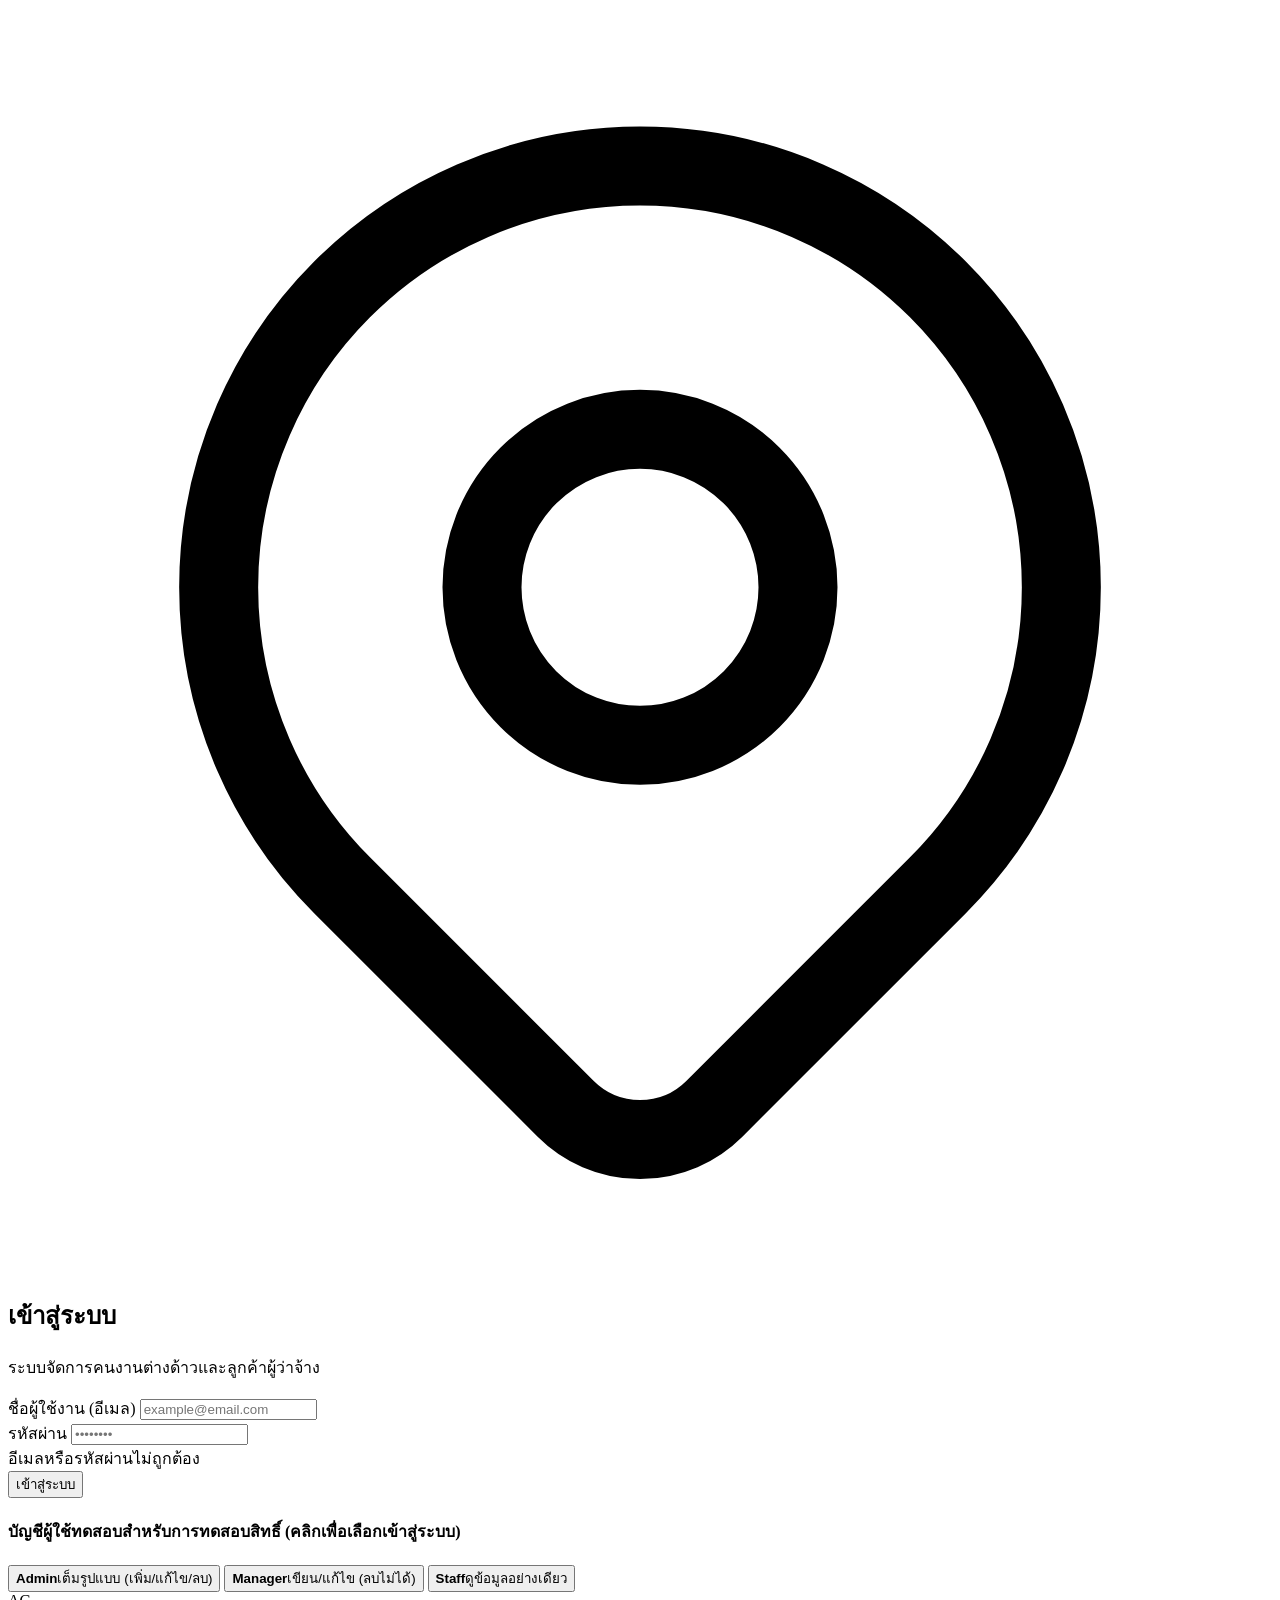
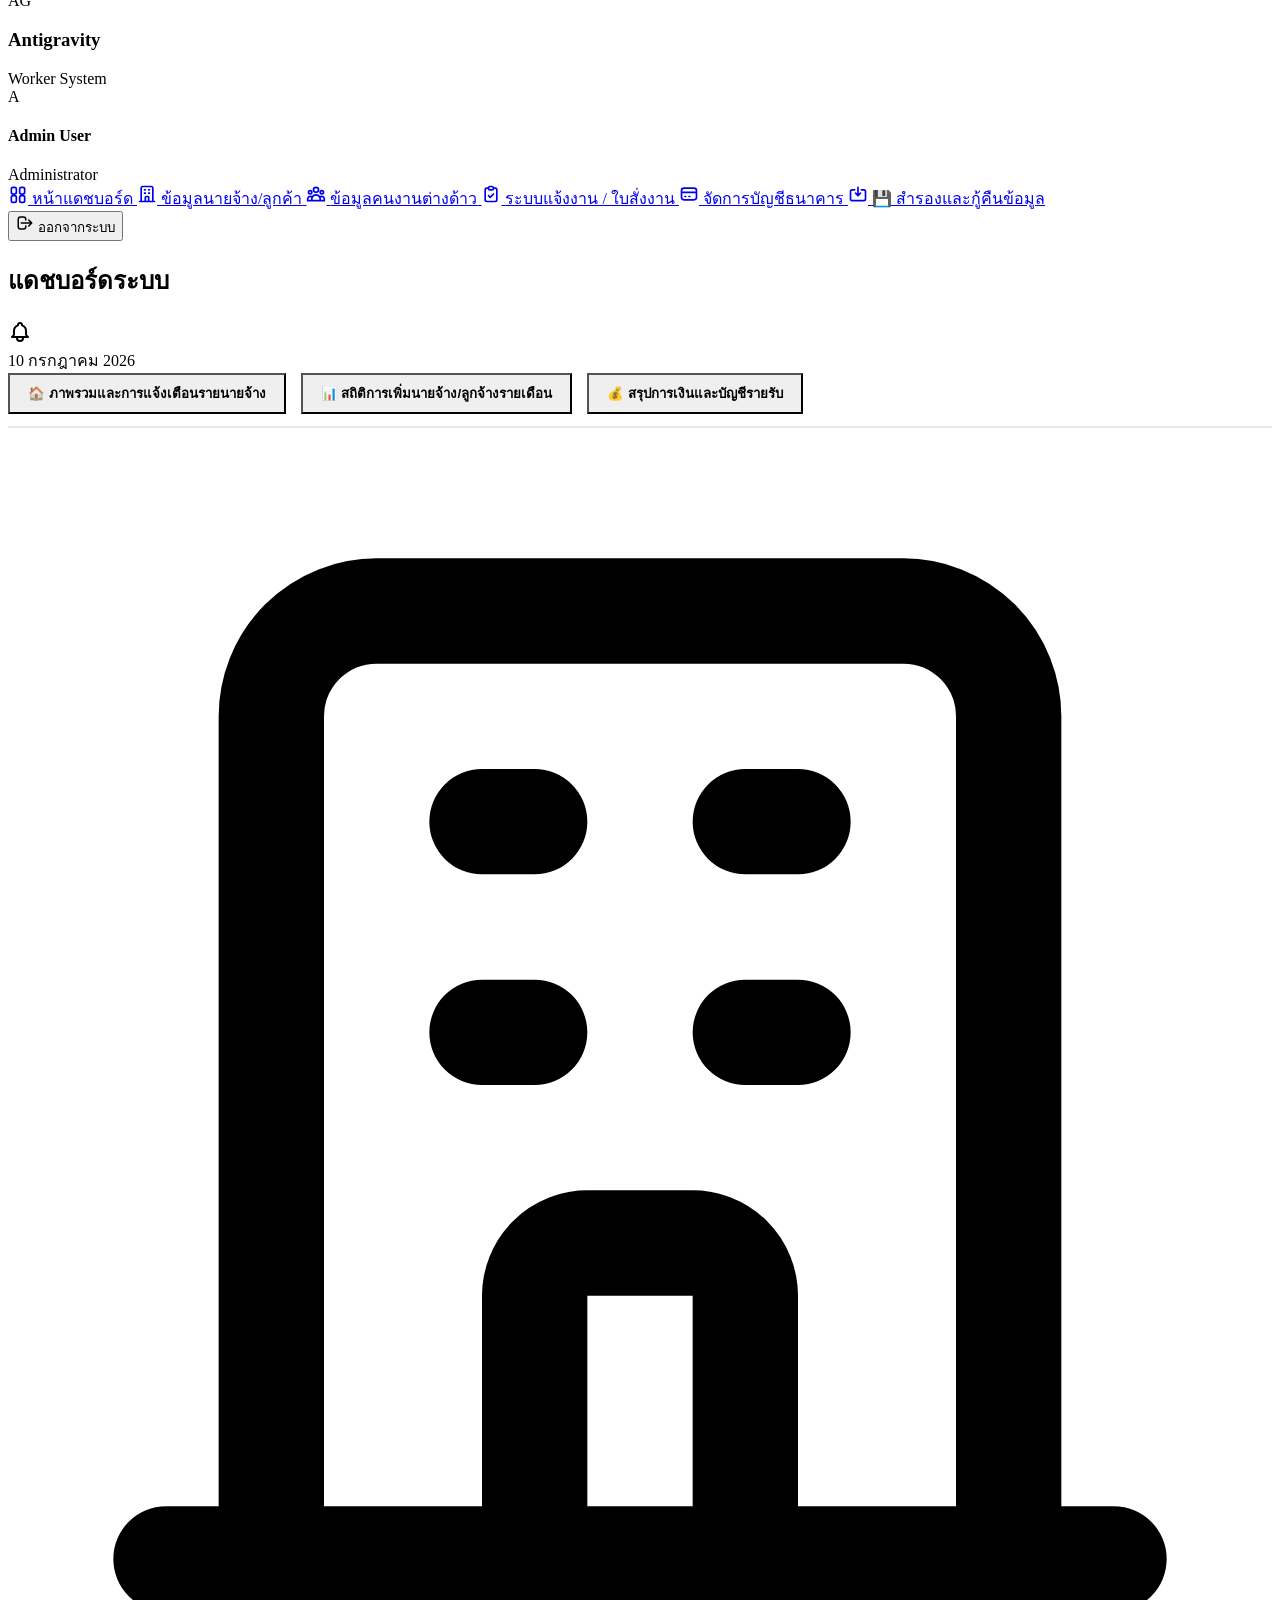
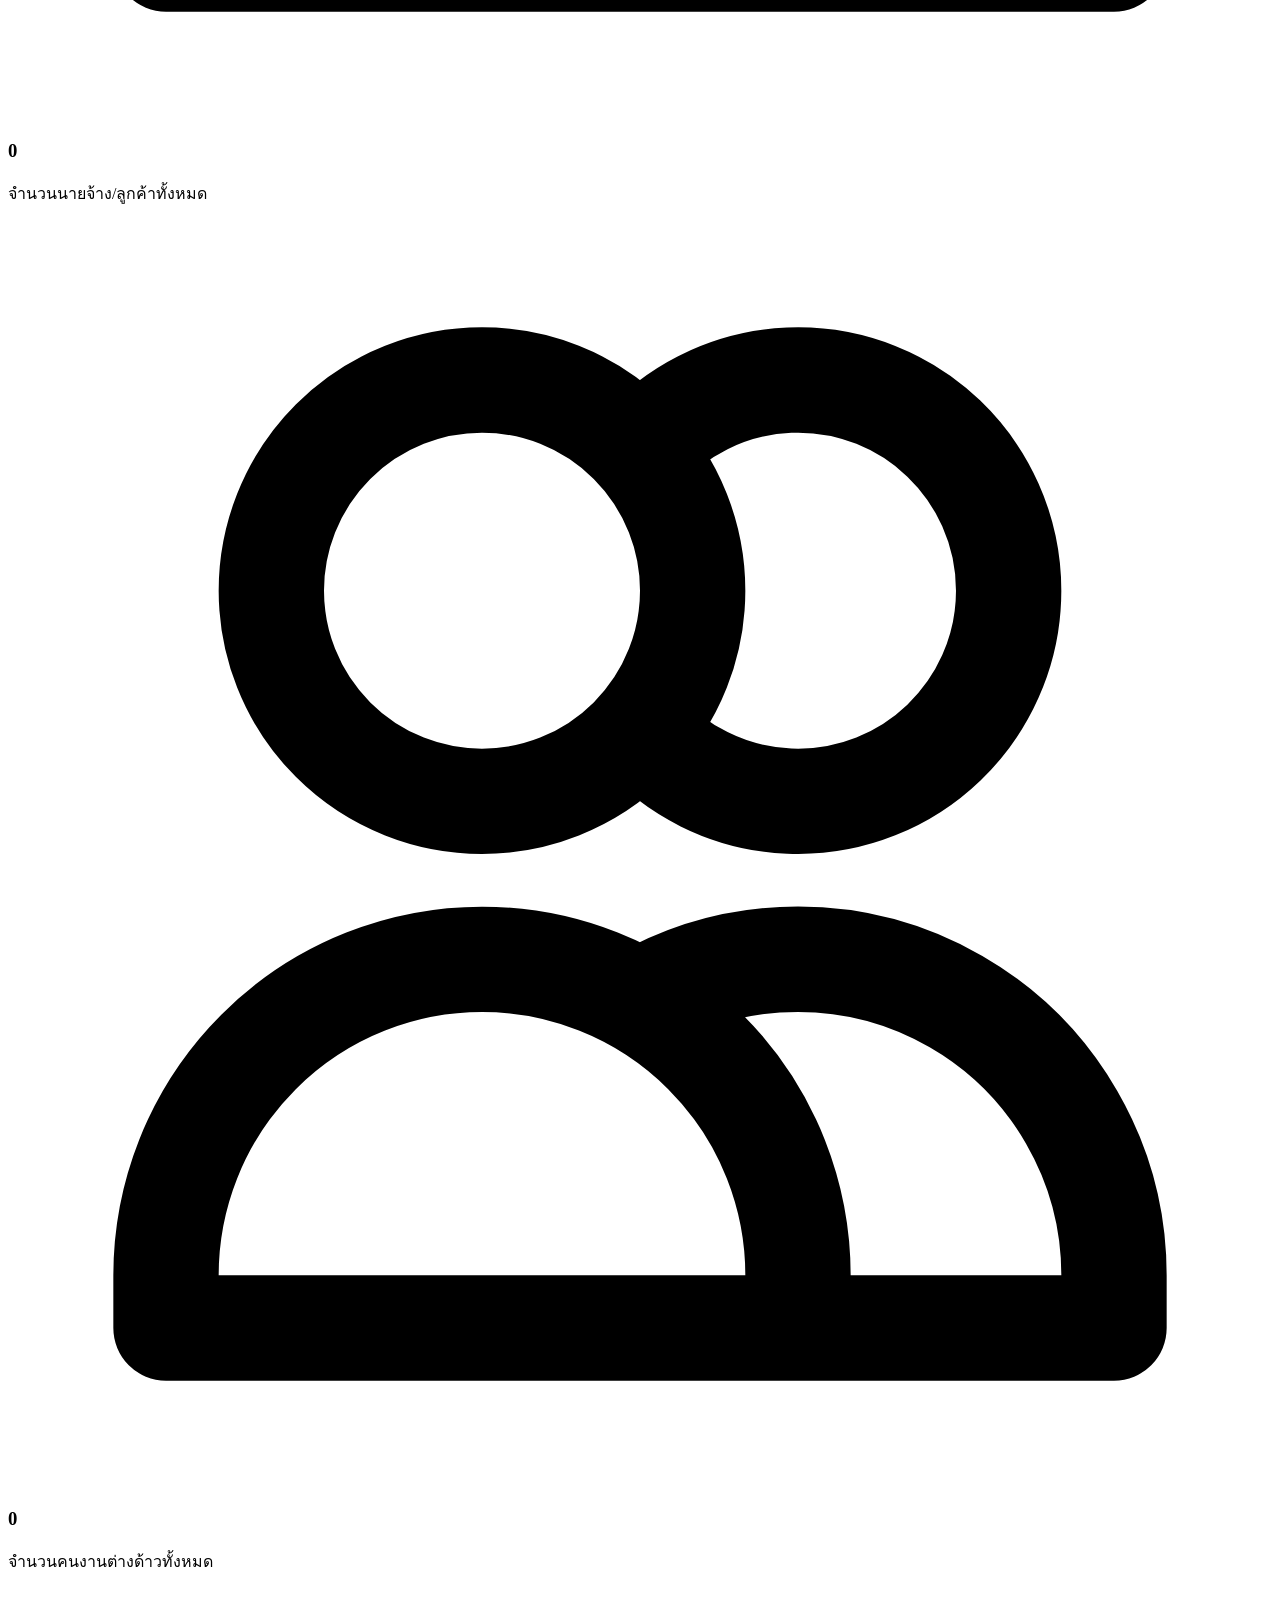
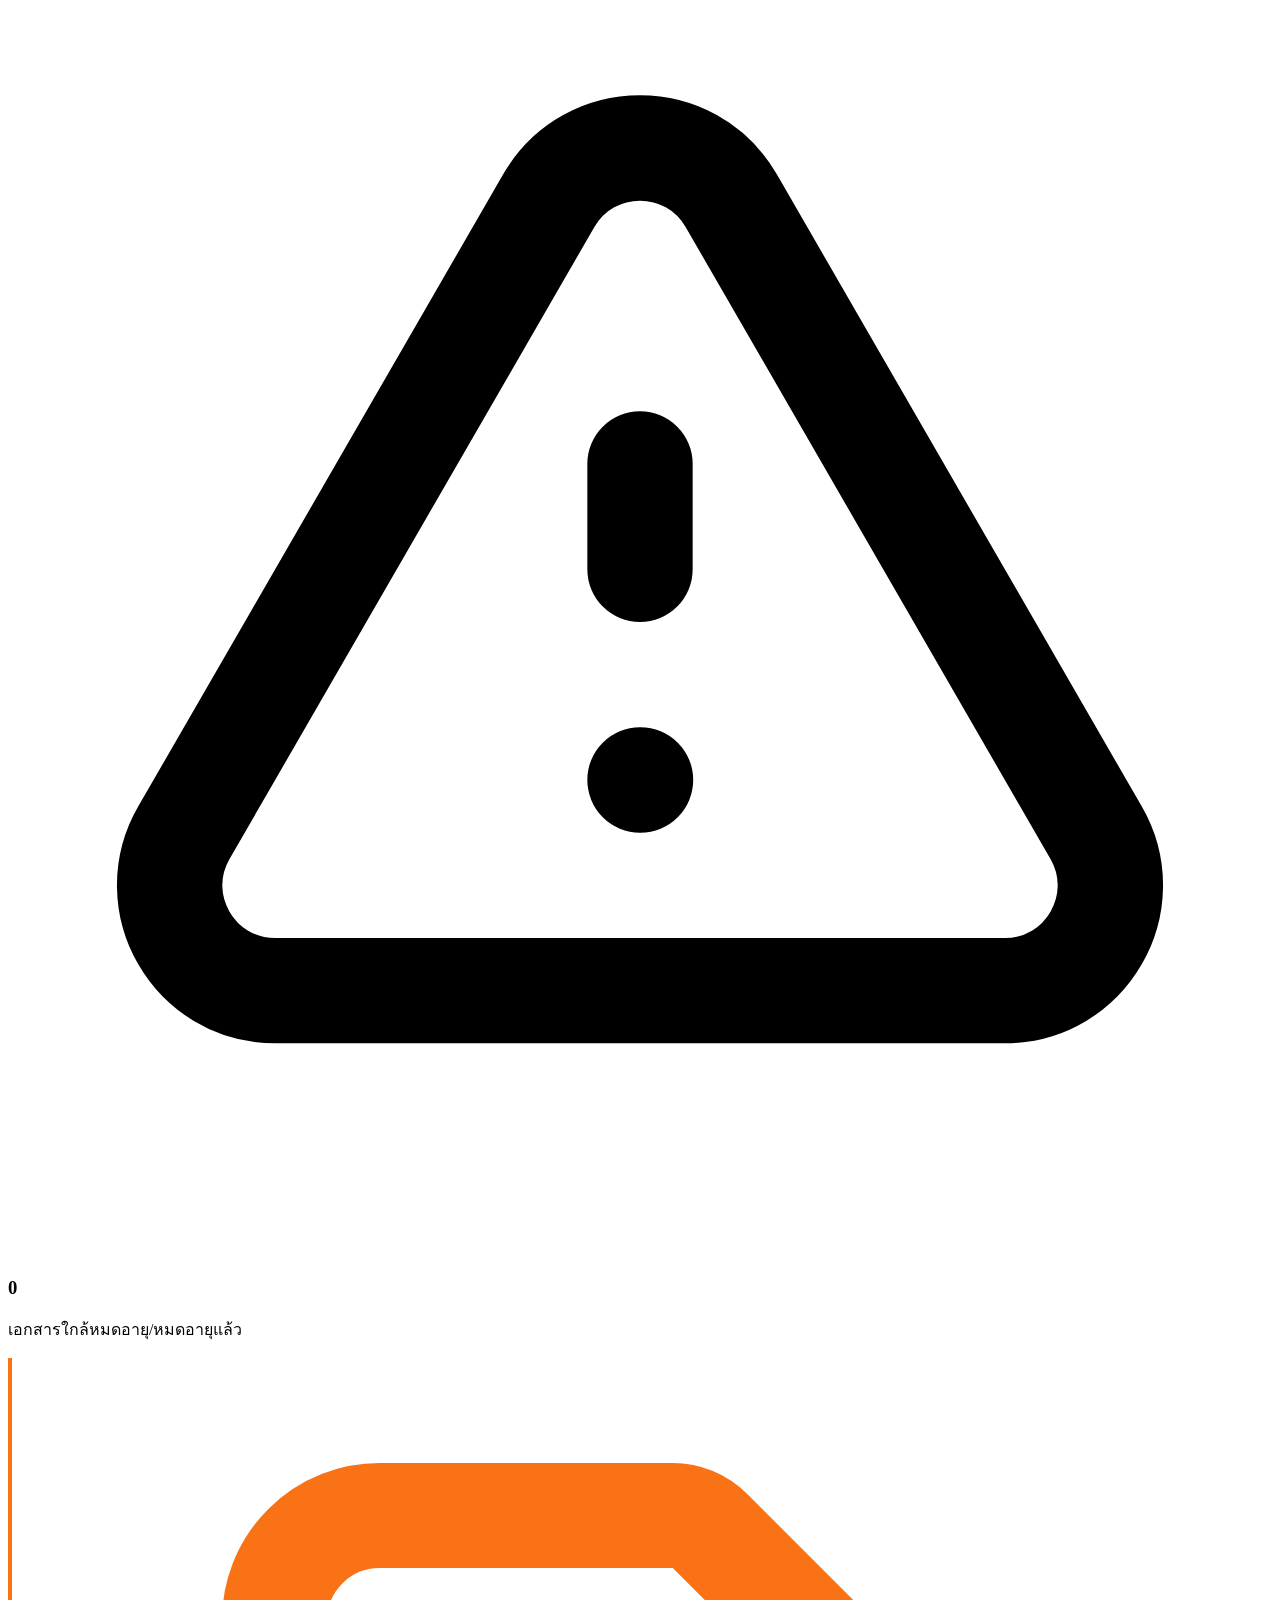
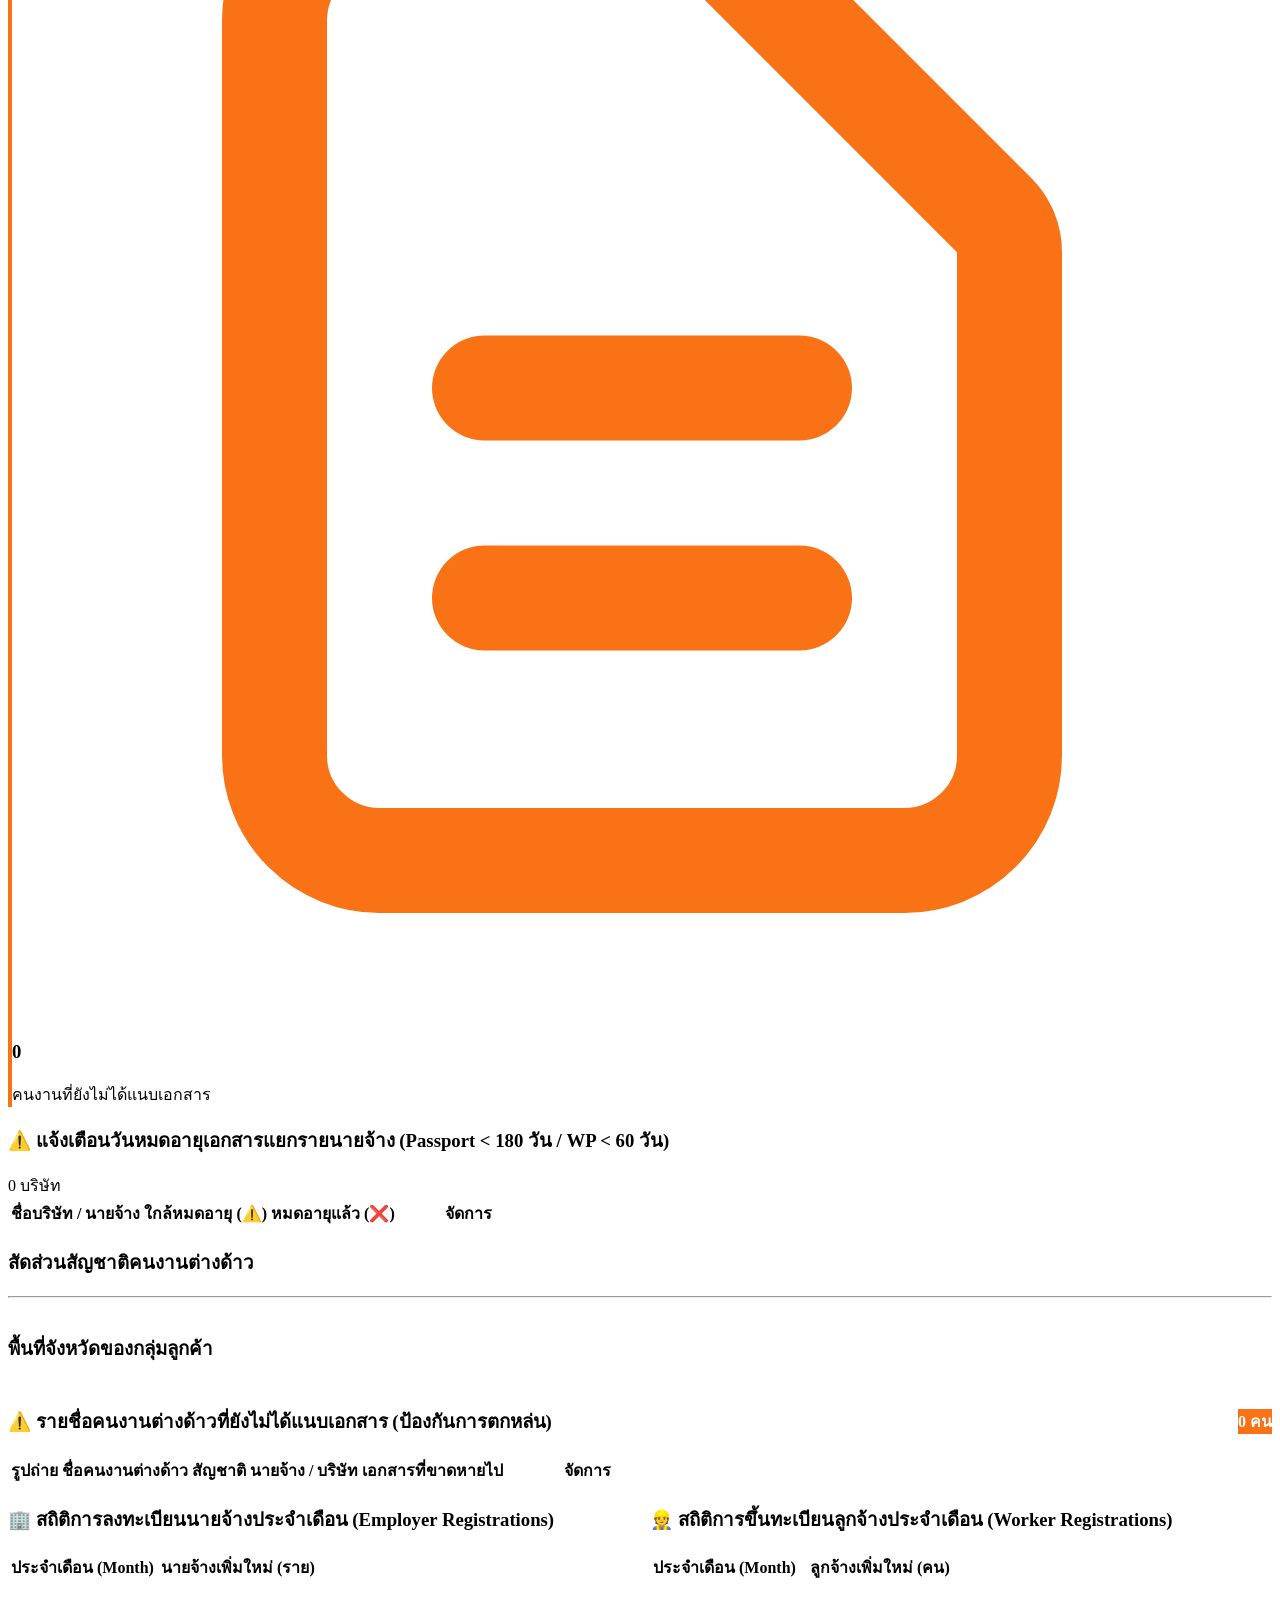
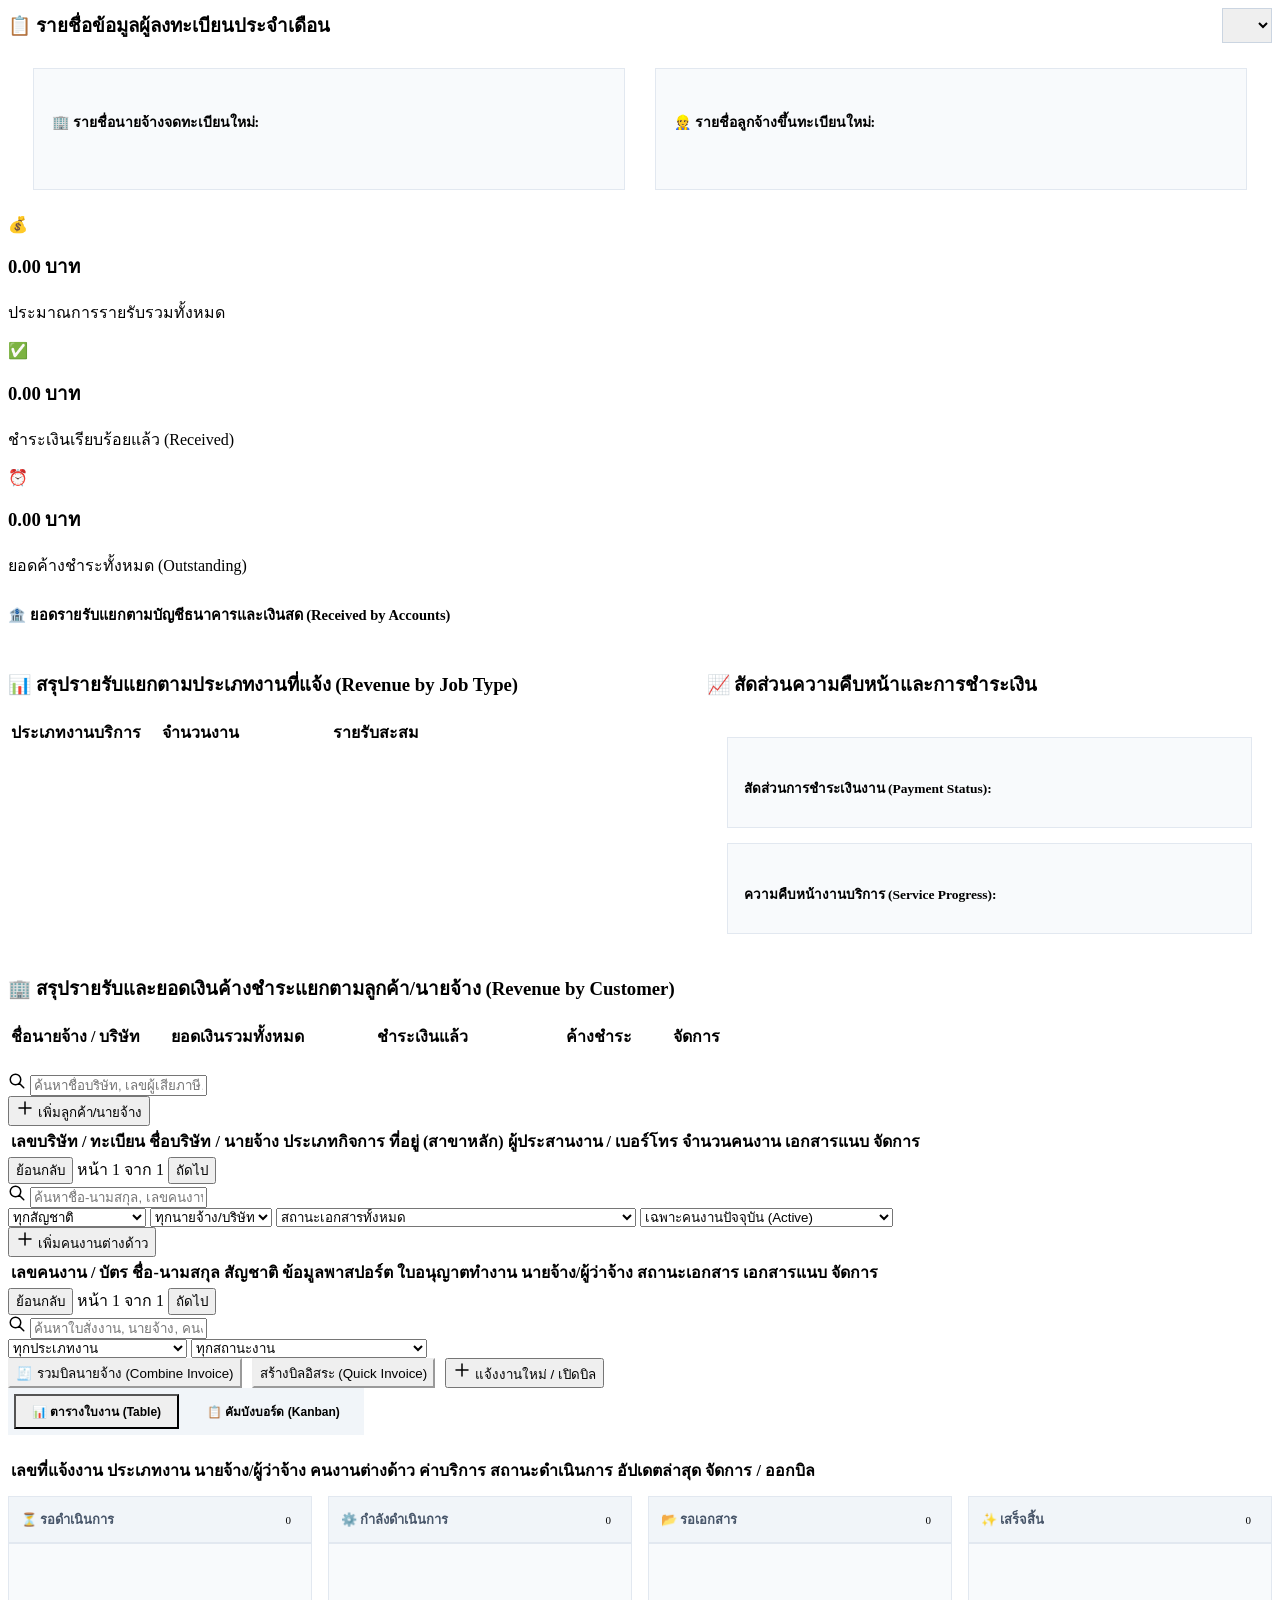
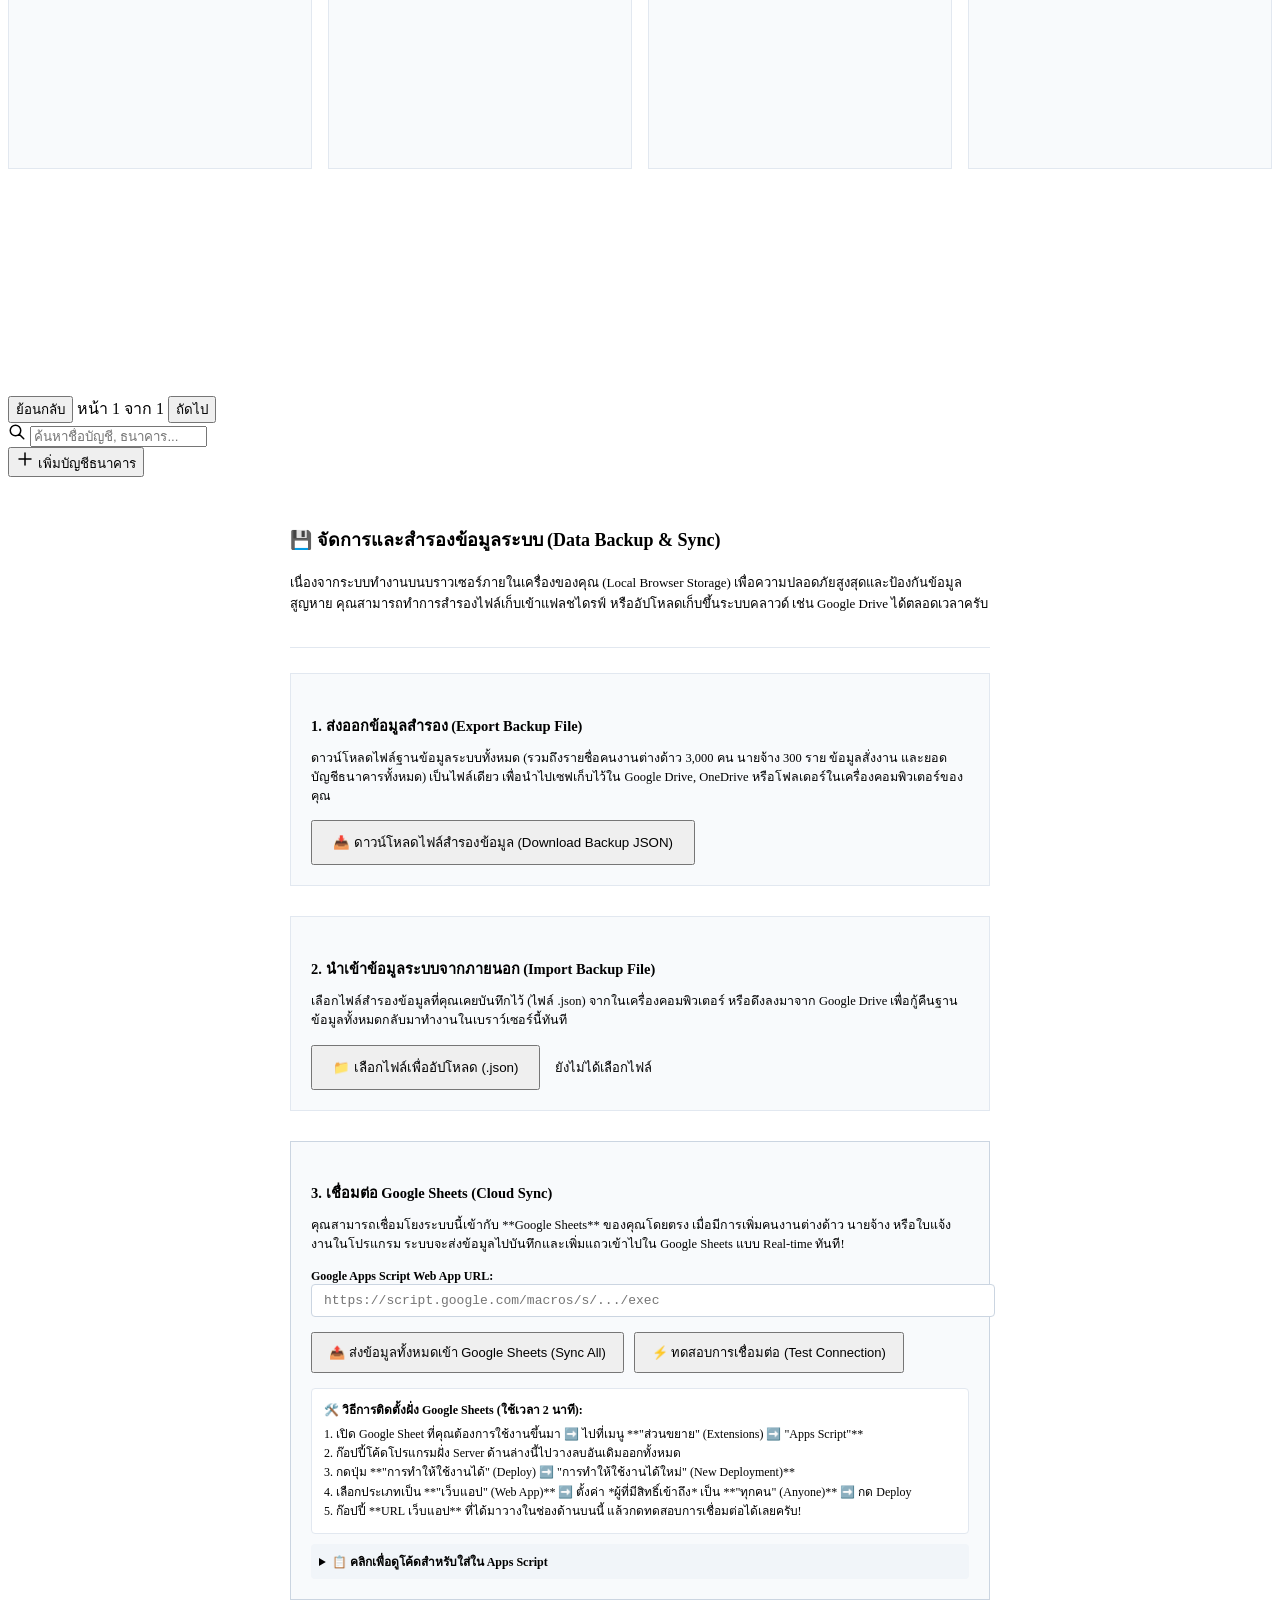
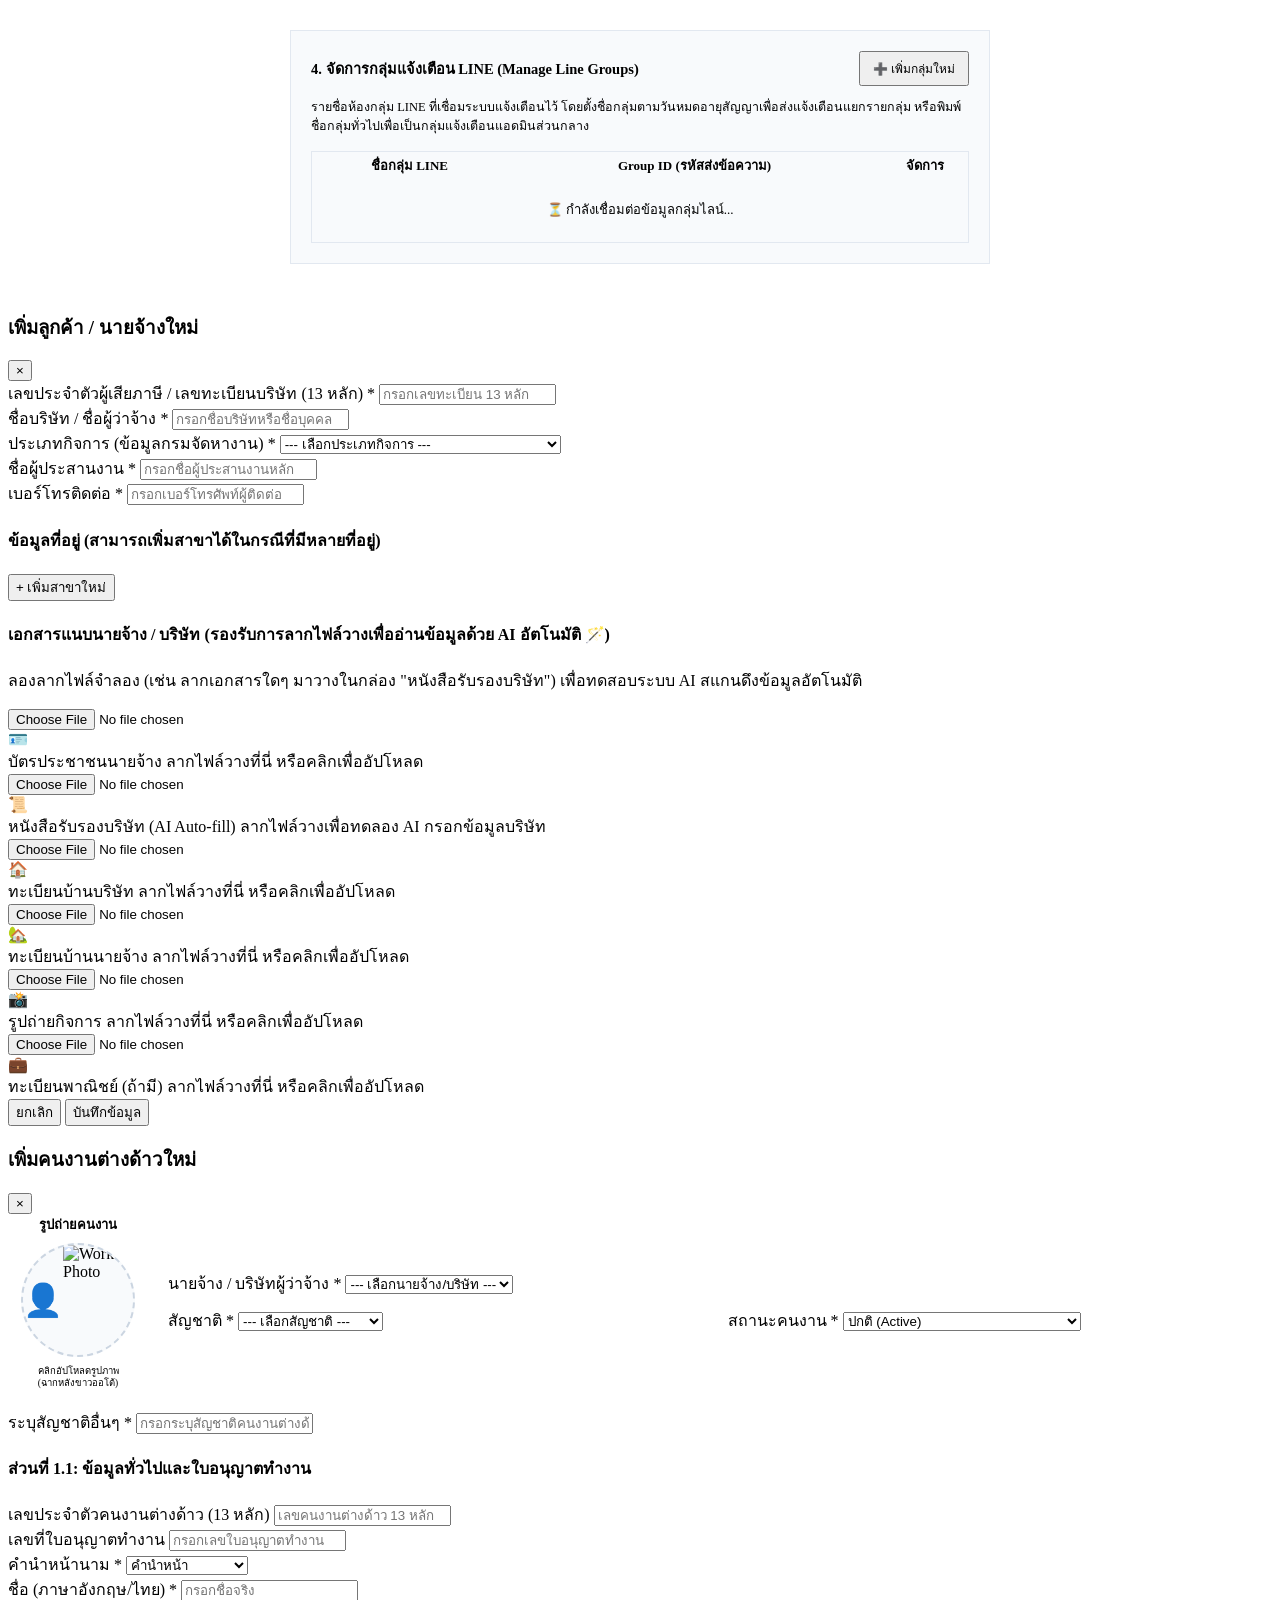
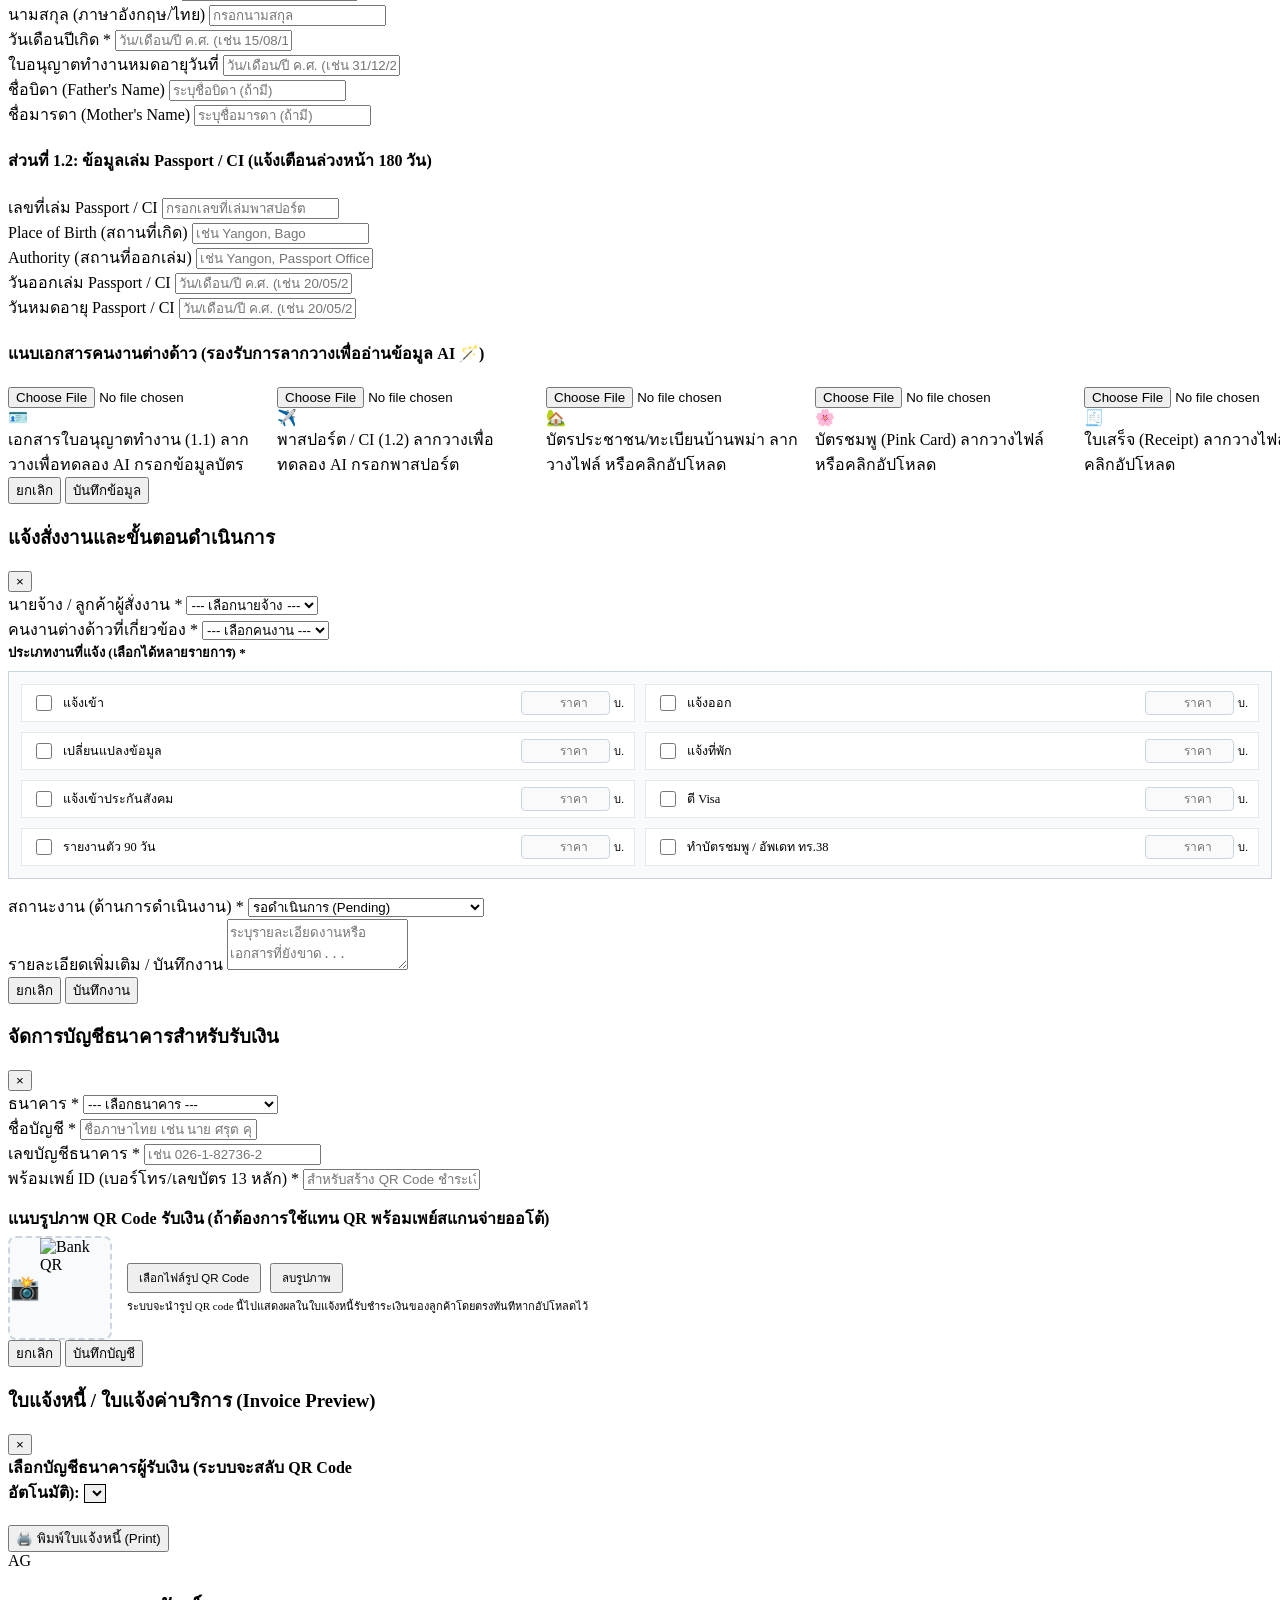
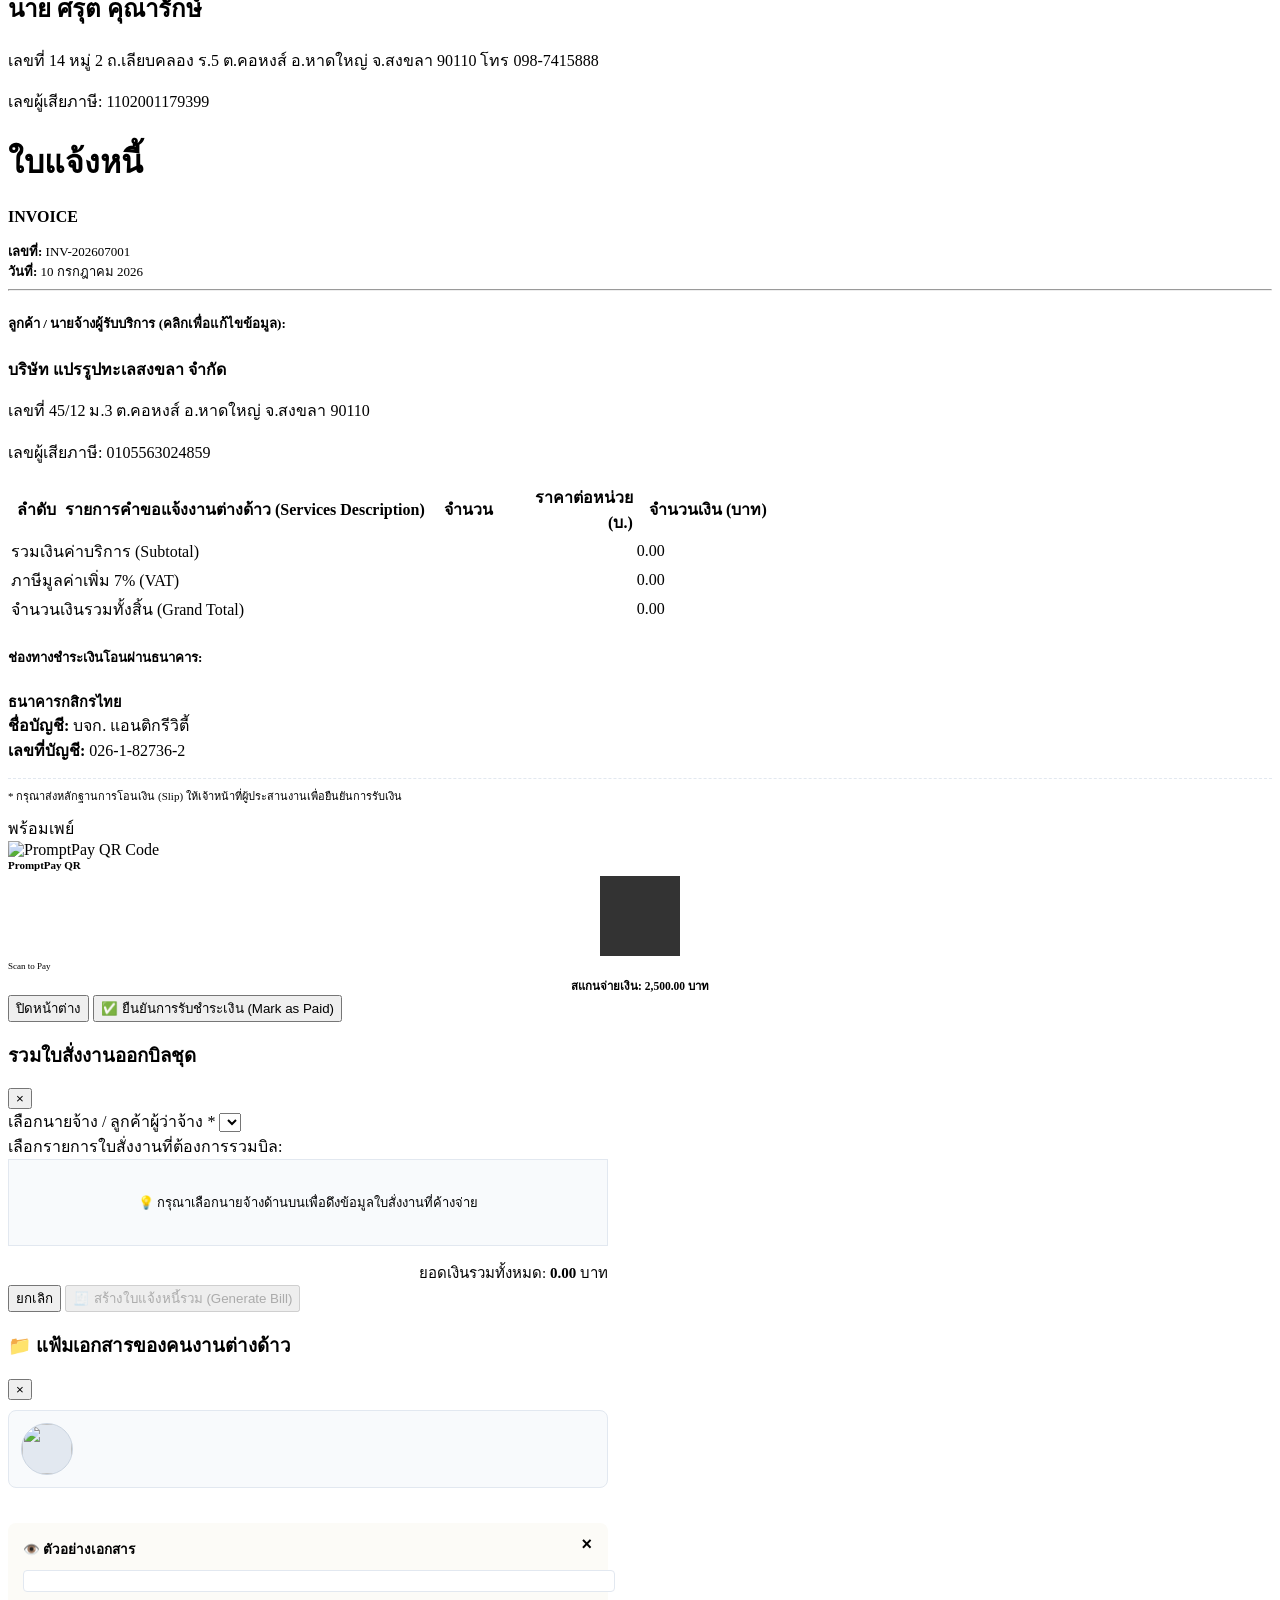
==== commit 021531fd: "Fix encoding bug: convert apps-script bundle files to UTF-8 without BOM" ====
--- a/apps-script/index.html
+++ b/apps-script/index.html
@@ -3,8 +3,8 @@
 <head>
     <meta charset="UTF-8">
     <meta name="viewport" content="width=device-width, initial-scale=1.0">
-    <meta name="description" content="เธฃเธฐเธเธเธเธฃเธดเธซเธฒเธฃเธเธฑเธ”เธเธฒเธฃเธเนเธญเธกเธนเธฅเธเธเธเธฒเธเธ•เนเธฒเธเธ”เนเธฒเธงเนเธฅเธฐเธฅเธนเธเธเนเธฒเธเธนเนเธงเนเธฒเธเนเธฒเธ เธเธฃเนเธญเธกเธฃเธฐเธเธเนเธเนเธเน€เธ•เธทเธญเธเน€เธญเธเธชเธฒเธฃเธซเธกเธ”เธญเธฒเธขเธธ">
-    <title>เธฃเธฐเธเธเธเธฃเธดเธซเธฒเธฃเธเธฑเธ”เธเธฒเธฃเธเธเธเธฒเธเธ•เนเธฒเธเธ”เนเธฒเธง (Migrant Worker Management System)</title>
+    <meta name="description" content="ระบบบริหารจัดการข้อมูลคนงานต่างด้าวและลูกค้าผู้ว่าจ้าง พร้อมระบบแจ้งเตือนเอกสารหมดอายุ">
+    <title>ระบบบริหารจัดการคนงานต่างด้าว (Migrant Worker Management System)</title>
     <!-- Google Fonts: Inter & Prompt (Thai) -->
     <link rel="preconnect" href="https://fonts.googleapis.com">
     <link rel="preconnect" href="https://fonts.gstatic.com" crossorigin>
@@ -26,38 +26,38 @@
                                 <path stroke-linecap="round" stroke-linejoin="round" stroke-width="1.5" d="M15 11a3 3 0 11-6 0 3 3 0 016 0z" />
                             </svg>
                         </div>
-                        <h2>เน€เธเนเธฒเธชเธนเนเธฃเธฐเธเธ</h2>
-                        <p class="subtitle">เธฃเธฐเธเธเธเธฑเธ”เธเธฒเธฃเธเธเธเธฒเธเธ•เนเธฒเธเธ”เนเธฒเธงเนเธฅเธฐเธฅเธนเธเธเนเธฒเธเธนเนเธงเนเธฒเธเนเธฒเธ</p>
+                        <h2>เข้าสู่ระบบ</h2>
+                        <p class="subtitle">ระบบจัดการคนงานต่างด้าวและลูกค้าผู้ว่าจ้าง</p>
                     </div>
                     
                     <form id="login-form">
                         <div class="form-group">
-                            <label for="login-username">เธเธทเนเธญเธเธนเนเนเธเนเธเธฒเธ (เธญเธตเน€เธกเธฅ)</label>
+                            <label for="login-username">ชื่อผู้ใช้งาน (อีเมล)</label>
                             <input type="email" id="login-username" placeholder="example@email.com" required>
                         </div>
                         <div class="form-group">
-                            <label for="login-password">เธฃเธซเธฑเธชเธเนเธฒเธ</label>
-                            <input type="password" id="login-password" placeholder="โ€ขโ€ขโ€ขโ€ขโ€ขโ€ขโ€ขโ€ข" required>
+                            <label for="login-password">รหัสผ่าน</label>
+                            <input type="password" id="login-password" placeholder="••••••••" required>
                         </div>
                         
-                        <div class="error-msg" id="login-error">เธญเธตเน€เธกเธฅเธซเธฃเธทเธญเธฃเธซเธฑเธชเธเนเธฒเธเนเธกเนเธ–เธนเธเธ•เนเธญเธ</div>
+                        <div class="error-msg" id="login-error">อีเมลหรือรหัสผ่านไม่ถูกต้อง</div>
                         
                         <button type="submit" id="btn-login" class="btn btn-gold btn-block">
-                            <span>เน€เธเนเธฒเธชเธนเนเธฃเธฐเธเธ</span>
+                            <span>เข้าสู่ระบบ</span>
                         </button>
                     </form>
 
                     <div class="demo-accounts">
-                        <h4>เธเธฑเธเธเธตเธเธนเนเนเธเนเธ—เธ”เธชเธญเธเธชเธณเธซเธฃเธฑเธเธเธฒเธฃเธ—เธ”เธชเธญเธเธชเธดเธ—เธเธดเน (เธเธฅเธดเธเน€เธเธทเนเธญเน€เธฅเธทเธญเธเน€เธเนเธฒเธชเธนเนเธฃเธฐเธเธ)</h4>
+                        <h4>บัญชีผู้ใช้ทดสอบสำหรับการทดสอบสิทธิ์ (คลิกเพื่อเลือกเข้าสู่ระบบ)</h4>
                         <div class="demo-grid">
                             <button type="button" class="demo-badge admin" onclick="fillDemoLogin('admin@system.com', 'admin123')">
-                                <strong>Admin</strong><span>เน€เธ•เนเธกเธฃเธนเธเนเธเธ (เน€เธเธดเนเธก/เนเธเนเนเธ/เธฅเธ)</span>
+                                <strong>Admin</strong><span>เต็มรูปแบบ (เพิ่ม/แก้ไข/ลบ)</span>
                             </button>
                             <button type="button" class="demo-badge manager" onclick="fillDemoLogin('manager@system.com', 'manager123')">
-                                <strong>Manager</strong><span>เน€เธเธตเธขเธ/เนเธเนเนเธ (เธฅเธเนเธกเนเนเธ”เน)</span>
+                                <strong>Manager</strong><span>เขียน/แก้ไข (ลบไม่ได้)</span>
                             </button>
                             <button type="button" class="demo-badge staff" onclick="fillDemoLogin('staff@system.com', 'staff123')">
-                                <strong>Staff</strong><span>เธ”เธนเธเนเธญเธกเธนเธฅเธญเธขเนเธฒเธเน€เธ”เธตเธขเธง</span>
+                                <strong>Staff</strong><span>ดูข้อมูลอย่างเดียว</span>
                             </button>
                         </div>
                     </div>
@@ -90,38 +90,38 @@
                         <svg xmlns="http://www.w3.org/2000/svg" fill="none" viewBox="0 0 24 24" stroke="currentColor" width="20">
                             <path stroke-linecap="round" stroke-linejoin="round" stroke-width="2" d="M4 6a2 2 0 012-2h2a2 2 0 012 2v4a2 2 0 01-2 2H6a2 2 0 01-2-2V6zM14 6a2 2 0 012-2h2a2 2 0 012 2v4a2 2 0 01-2 2h-2a2 2 0 01-2-2V6zM4 16a2 2 0 012-2h2a2 2 0 012 2v4a2 2 0 01-2 2H6a2 2 0 01-2-2v-4zM14 16a2 2 0 012-2h2a2 2 0 012 2v4a2 2 0 01-2 2h-2a2 2 0 01-2-2v-4z" />
                         </svg>
-                        <span>เธซเธเนเธฒเนเธ”เธเธเธญเธฃเนเธ”</span>
+                        <span>หน้าแดชบอร์ด</span>
                         <span class="menu-badge" id="nav-alert-badge" style="display: none;">0</span>
                     </a>
                     <a href="#" class="menu-item" id="menu-customers" onclick="switchView('customers')">
                         <svg xmlns="http://www.w3.org/2000/svg" fill="none" viewBox="0 0 24 24" stroke="currentColor" width="20">
                             <path stroke-linecap="round" stroke-linejoin="round" stroke-width="2" d="M19 21V5a2 2 0 00-2-2H7a2 2 0 00-2 2v16m14 0h2m-2 0h-5m-9 0H3m2 0h5M9 7h1m-1 4h1m4-4h1m-1 4h1m-5 10v-5a1 1 0 011-1h2a1 1 0 011 1v5m-4 0h4" />
                         </svg>
-                        <span>เธเนเธญเธกเธนเธฅเธเธฒเธขเธเนเธฒเธ/เธฅเธนเธเธเนเธฒ</span>
+                        <span>ข้อมูลนายจ้าง/ลูกค้า</span>
                     </a>
                     <a href="#" class="menu-item" id="menu-workers" onclick="switchView('workers')">
                         <svg xmlns="http://www.w3.org/2000/svg" fill="none" viewBox="0 0 24 24" stroke="currentColor" width="20">
                             <path stroke-linecap="round" stroke-linejoin="round" stroke-width="2" d="M17 20h5v-2a3 3 0 00-5.356-1.857M17 20H7m10 0v-2c0-.656-.126-1.283-.356-1.857M7 20H2v-2a3 3 0 015.356-1.857M7 20v-2c0-.656.126-1.283.356-1.857m0 0a5.002 5.002 0 019.288 0M15 7a3 3 0 11-6 0 3 3 0 016 0zm6 3a2 2 0 11-4 0 2 2 0 014 0zM7 10a2 2 0 11-4 0 2 2 0 014 0z" />
                         </svg>
-                        <span>เธเนเธญเธกเธนเธฅเธเธเธเธฒเธเธ•เนเธฒเธเธ”เนเธฒเธง</span>
+                        <span>ข้อมูลคนงานต่างด้าว</span>
                     </a>
                     <a href="#" class="menu-item" id="menu-jobs" onclick="switchView('jobs')">
                         <svg xmlns="http://www.w3.org/2000/svg" fill="none" viewBox="0 0 24 24" stroke="currentColor" width="20">
                             <path stroke-linecap="round" stroke-linejoin="round" stroke-width="2" d="M9 5H7a2 2 0 00-2 2v12a2 2 0 002 2h10a2 2 0 002-2V7a2 2 0 00-2-2h-2M9 5a2 2 0 002 2h2a2 2 0 002-2M9 5a2 2 0 012-2h2a2 2 0 012 2m-6 9l2 2 4-4" />
                         </svg>
-                        <span>เธฃเธฐเธเธเนเธเนเธเธเธฒเธ / เนเธเธชเธฑเนเธเธเธฒเธ</span>
+                        <span>ระบบแจ้งงาน / ใบสั่งงาน</span>
                     </a>
                     <a href="#" class="menu-item" id="menu-banks" onclick="switchView('banks')">
                         <svg xmlns="http://www.w3.org/2000/svg" fill="none" viewBox="0 0 24 24" stroke="currentColor" width="20">
                             <path stroke-linecap="round" stroke-linejoin="round" stroke-width="2" d="M3 10h18M7 15h1m4 0h1m-7 4h12a3 3 0 003-3V8a3 3 0 00-3-3H6a3 3 0 00-3 3v8a3 3 0 003 3z" />
                         </svg>
-                        <span>เธเธฑเธ”เธเธฒเธฃเธเธฑเธเธเธตเธเธเธฒเธเธฒเธฃ</span>
+                        <span>จัดการบัญชีธนาคาร</span>
                     </a>
                     <a href="#" class="menu-item" id="menu-backup" onclick="switchView('backup')">
                         <svg xmlns="http://www.w3.org/2000/svg" fill="none" viewBox="0 0 24 24" stroke="currentColor" width="20">
                             <path stroke-linecap="round" stroke-linejoin="round" stroke-width="2" d="M8 7H5a2 2 0 00-2 2v9a2 2 0 002 2h14a2 2 0 002-2V9a2 2 0 00-2-2h-3m-1 4l-3 3m0 0l-3-3m3 3V4" />
                         </svg>
-                        <span>๐’พ เธชเธณเธฃเธญเธเนเธฅเธฐเธเธนเนเธเธทเธเธเนเธญเธกเธนเธฅ</span>
+                        <span>💾 สำรองและกู้คืนข้อมูล</span>
                     </a>
                 </nav>
 
@@ -130,7 +130,7 @@
                         <svg xmlns="http://www.w3.org/2000/svg" fill="none" viewBox="0 0 24 24" stroke="currentColor" width="18">
                             <path stroke-linecap="round" stroke-linejoin="round" stroke-width="2" d="M17 16l4-4m0 0l-4-4m4 4H7m6 4v1a3 3 0 01-3 3H6a3 3 0 01-3-3V7a3 3 0 013-3h4a3 3 0 013 3v1" />
                         </svg>
-                        <span>เธญเธญเธเธเธฒเธเธฃเธฐเธเธ</span>
+                        <span>ออกจากระบบ</span>
                     </button>
                 </div>
             </aside>
@@ -140,7 +140,7 @@
                 <!-- Top Header Bar -->
                 <header class="top-bar">
                     <div class="page-title">
-                        <h2 id="topbar-title">เนเธ”เธเธเธญเธฃเนเธ”เธฃเธฐเธเธ</h2>
+                        <h2 id="topbar-title">แดชบอร์ดระบบ</h2>
                     </div>
                     <div class="top-bar-actions">
                         <div class="notification-bell" onclick="switchView('dashboard')">
@@ -149,7 +149,7 @@
                             </svg>
                             <span class="bell-badge" id="bell-alert-badge" style="display: none;">0</span>
                         </div>
-                        <div class="current-date" id="header-date">10 เธเธฃเธเธเธฒเธเธก 2026</div>
+                        <div class="current-date" id="header-date">10 กรกฎาคม 2026</div>
                     </div>
                 </header>
 
@@ -160,13 +160,13 @@
                         <!-- Dashboard Tabs -->
                         <div class="dashboard-tabs" style="display: flex; gap: 15px; margin-bottom: 25px; border-bottom: 2px solid #e2e8f0; padding-bottom: 12px;">
                             <button class="btn btn-gold" id="btn-tab-overview" onclick="switchDashboardTab('overview')" style="padding: 8px 18px; border-radius: var(--radius-sm); font-weight: 600;">
-                                ๐  เธ เธฒเธเธฃเธงเธกเนเธฅเธฐเธเธฒเธฃเนเธเนเธเน€เธ•เธทเธญเธเธฃเธฒเธขเธเธฒเธขเธเนเธฒเธ
+                                🏠 ภาพรวมและการแจ้งเตือนรายนายจ้าง
                             </button>
                             <button class="btn btn-outline" id="btn-tab-monthly" onclick="switchDashboardTab('monthly')" style="padding: 8px 18px; border-radius: var(--radius-sm); font-weight: 600;">
-                                ๐“ เธชเธ–เธดเธ•เธดเธเธฒเธฃเน€เธเธดเนเธกเธเธฒเธขเธเนเธฒเธ/เธฅเธนเธเธเนเธฒเธเธฃเธฒเธขเน€เธ”เธทเธญเธ
+                                📊 สถิติการเพิ่มนายจ้าง/ลูกจ้างรายเดือน
                             </button>
                             <button class="btn btn-outline" id="btn-tab-finance" onclick="switchDashboardTab('finance')" style="padding: 8px 18px; border-radius: var(--radius-sm); font-weight: 600;">
-                                ๐’ฐ เธชเธฃเธธเธเธเธฒเธฃเน€เธเธดเธเนเธฅเธฐเธเธฑเธเธเธตเธฃเธฒเธขเธฃเธฑเธ
+                                💰 สรุปการเงินและบัญชีรายรับ
                             </button>
                         </div>
 
@@ -182,7 +182,7 @@
                                     </div>
                                     <div class="stats-info">
                                         <h3 id="stat-total-customers">0</h3>
-                                        <p>เธเธณเธเธงเธเธเธฒเธขเธเนเธฒเธ/เธฅเธนเธเธเนเธฒเธ—เธฑเนเธเธซเธกเธ”</p>
+                                        <p>จำนวนนายจ้าง/ลูกค้าทั้งหมด</p>
                                     </div>
                                 </div>
                                 <div class="stats-card">
@@ -193,7 +193,7 @@
                                     </div>
                                     <div class="stats-info">
                                         <h3 id="stat-total-workers">0</h3>
-                                        <p>เธเธณเธเธงเธเธเธเธเธฒเธเธ•เนเธฒเธเธ”เนเธฒเธงเธ—เธฑเนเธเธซเธกเธ”</p>
+                                        <p>จำนวนคนงานต่างด้าวทั้งหมด</p>
                                     </div>
                                 </div>
                                 <div class="stats-card alert-card">
@@ -204,7 +204,7 @@
                                     </div>
                                     <div class="stats-info">
                                         <h3 id="stat-expiry-warnings">0</h3>
-                                        <p>เน€เธญเธเธชเธฒเธฃเนเธเธฅเนเธซเธกเธ”เธญเธฒเธขเธธ/เธซเธกเธ”เธญเธฒเธขเธธเนเธฅเนเธง</p>
+                                        <p>เอกสารใกล้หมดอายุ/หมดอายุแล้ว</p>
                                     </div>
                                 </div>
                                 <div class="stats-card alert-card" style="border-left: 4px solid #f97316;">
@@ -215,7 +215,7 @@
                                     </div>
                                     <div class="stats-info">
                                         <h3 id="stat-missing-docs">0</h3>
-                                        <p>เธเธเธเธฒเธเธ—เธตเนเธขเธฑเธเนเธกเนเนเธ”เนเนเธเธเน€เธญเธเธชเธฒเธฃ</p>
+                                        <p>คนงานที่ยังไม่ได้แนบเอกสาร</p>
                                     </div>
                                 </div>
                             </div>
@@ -225,17 +225,17 @@
                                 <!-- Left: Expiration Notifications Grouped by Employer (Critical) -->
                                 <div class="dashboard-panel panel-alerts" style="flex: 1.8;">
                                     <div class="panel-header">
-                                        <h3>โ ๏ธ เนเธเนเธเน€เธ•เธทเธญเธเธงเธฑเธเธซเธกเธ”เธญเธฒเธขเธธเน€เธญเธเธชเธฒเธฃเนเธขเธเธฃเธฒเธขเธเธฒเธขเธเนเธฒเธ (Passport < 180 เธงเธฑเธ / WP < 60 เธงเธฑเธ)</h3>
-                                        <span class="badge badge-danger" id="alert-employer-count-badge">0 เธเธฃเธดเธฉเธฑเธ—</span>
+                                        <h3>⚠️ แจ้งเตือนวันหมดอายุเอกสารแยกรายนายจ้าง (Passport < 180 วัน / WP < 60 วัน)</h3>
+                                        <span class="badge badge-danger" id="alert-employer-count-badge">0 บริษัท</span>
                                     </div>
                                     <div class="panel-content" style="padding: 0; overflow-x: auto;">
                                         <table class="data-table" style="box-shadow: none; border: none; border-radius: 0;">
                                             <thead>
                                                 <tr>
-                                                    <th>เธเธทเนเธญเธเธฃเธดเธฉเธฑเธ— / เธเธฒเธขเธเนเธฒเธ</th>
-                                                    <th>เนเธเธฅเนเธซเธกเธ”เธญเธฒเธขเธธ (โ ๏ธ)</th>
-                                                    <th>เธซเธกเธ”เธญเธฒเธขเธธเนเธฅเนเธง (โ)</th>
-                                                    <th style="text-align: center; width: 140px;">เธเธฑเธ”เธเธฒเธฃ</th>
+                                                    <th>ชื่อบริษัท / นายจ้าง</th>
+                                                    <th>ใกล้หมดอายุ (⚠️)</th>
+                                                    <th>หมดอายุแล้ว (❌)</th>
+                                                    <th style="text-align: center; width: 140px;">จัดการ</th>
                                                 </tr>
                                             </thead>
                                             <tbody id="dashboard-employer-alerts-tbody">
@@ -248,7 +248,7 @@
                                 <!-- Right: Statistics Charts -->
                                 <div class="dashboard-panel panel-charts" style="flex: 1.2;">
                                     <div class="panel-header">
-                                        <h3>เธชเธฑเธ”เธชเนเธงเธเธชเธฑเธเธเธฒเธ•เธดเธเธเธเธฒเธเธ•เนเธฒเธเธ”เนเธฒเธง</h3>
+                                        <h3>สัดส่วนสัญชาติคนงานต่างด้าว</h3>
                                     </div>
                                     <div class="panel-content">
                                         <div class="nationality-chart-container">
@@ -258,7 +258,7 @@
                                         </div>
                                         <hr>
                                         <div class="panel-header" style="padding: 10px 0 0 0">
-                                            <h3>เธเธทเนเธเธ—เธตเนเธเธฑเธเธซเธงเธฑเธ”เธเธญเธเธเธฅเธธเนเธกเธฅเธนเธเธเนเธฒ</h3>
+                                            <h3>พื้นที่จังหวัดของกลุ่มลูกค้า</h3>
                                         </div>
                                         <div class="customer-locations-list" id="customer-locations">
                                             <!-- Dynamic locations list -->
@@ -271,19 +271,19 @@
                             <div class="dashboard-grid" style="margin-top: 25px;">
                                 <div class="dashboard-panel" style="flex: 1;">
                                     <div class="panel-header" style="display:flex; justify-content:space-between; align-items:center;">
-                                        <h3>โ ๏ธ เธฃเธฒเธขเธเธทเนเธญเธเธเธเธฒเธเธ•เนเธฒเธเธ”เนเธฒเธงเธ—เธตเนเธขเธฑเธเนเธกเนเนเธ”เนเนเธเธเน€เธญเธเธชเธฒเธฃ (เธเนเธญเธเธเธฑเธเธเธฒเธฃเธ•เธเธซเธฅเนเธ)</h3>
-                                        <span class="badge" style="background-color:#f97316; color:white; font-weight: 600;" id="missing-docs-count-badge">0 เธเธ</span>
+                                        <h3>⚠️ รายชื่อคนงานต่างด้าวที่ยังไม่ได้แนบเอกสาร (ป้องกันการตกหล่น)</h3>
+                                        <span class="badge" style="background-color:#f97316; color:white; font-weight: 600;" id="missing-docs-count-badge">0 คน</span>
                                     </div>
                                     <div class="panel-content" style="padding: 0; overflow-x: auto;">
                                         <table class="data-table" style="box-shadow: none; border: none; border-radius: 0;">
                                             <thead>
                                                 <tr>
-                                                    <th>เธฃเธนเธเธ–เนเธฒเธข</th>
-                                                    <th>เธเธทเนเธญเธเธเธเธฒเธเธ•เนเธฒเธเธ”เนเธฒเธง</th>
-                                                    <th>เธชเธฑเธเธเธฒเธ•เธด</th>
-                                                    <th>เธเธฒเธขเธเนเธฒเธ / เธเธฃเธดเธฉเธฑเธ—</th>
-                                                    <th>เน€เธญเธเธชเธฒเธฃเธ—เธตเนเธเธฒเธ”เธซเธฒเธขเนเธ</th>
-                                                    <th style="text-align: center; width: 160px;">เธเธฑเธ”เธเธฒเธฃ</th>
+                                                    <th>รูปถ่าย</th>
+                                                    <th>ชื่อคนงานต่างด้าว</th>
+                                                    <th>สัญชาติ</th>
+                                                    <th>นายจ้าง / บริษัท</th>
+                                                    <th>เอกสารที่ขาดหายไป</th>
+                                                    <th style="text-align: center; width: 160px;">จัดการ</th>
                                                 </tr>
                                             </thead>
                                             <tbody id="dashboard-missing-docs-tbody">
@@ -301,14 +301,14 @@
                                 <!-- Left panel: Employers Added Monthly -->
                                 <div class="dashboard-panel">
                                     <div class="panel-header">
-                                        <h3>๐ข เธชเธ–เธดเธ•เธดเธเธฒเธฃเธฅเธเธ—เธฐเน€เธเธตเธขเธเธเธฒเธขเธเนเธฒเธเธเธฃเธฐเธเธณเน€เธ”เธทเธญเธ (Employer Registrations)</h3>
+                                        <h3>🏢 สถิติการลงทะเบียนนายจ้างประจำเดือน (Employer Registrations)</h3>
                                     </div>
                                     <div class="panel-content" style="padding: 0; overflow-x: auto;">
                                         <table class="data-table" style="box-shadow: none; border: none; border-radius: 0;">
                                             <thead>
                                                 <tr>
-                                                    <th>เธเธฃเธฐเธเธณเน€เธ”เธทเธญเธ (Month)</th>
-                                                    <th style="text-align: center; width: 160px;">เธเธฒเธขเธเนเธฒเธเน€เธเธดเนเธกเนเธซเธกเน (เธฃเธฒเธข)</th>
+                                                    <th>ประจำเดือน (Month)</th>
+                                                    <th style="text-align: center; width: 160px;">นายจ้างเพิ่มใหม่ (ราย)</th>
                                                 </tr>
                                             </thead>
                                             <tbody id="db-monthly-customers-tbody">
@@ -321,14 +321,14 @@
                                 <!-- Right panel: Workers Added Monthly -->
                                 <div class="dashboard-panel">
                                     <div class="panel-header">
-                                        <h3>๐‘ท เธชเธ–เธดเธ•เธดเธเธฒเธฃเธเธถเนเธเธ—เธฐเน€เธเธตเธขเธเธฅเธนเธเธเนเธฒเธเธเธฃเธฐเธเธณเน€เธ”เธทเธญเธ (Worker Registrations)</h3>
+                                        <h3>👷 สถิติการขึ้นทะเบียนลูกจ้างประจำเดือน (Worker Registrations)</h3>
                                     </div>
                                     <div class="panel-content" style="padding: 0; overflow-x: auto;">
                                         <table class="data-table" style="box-shadow: none; border: none; border-radius: 0;">
                                             <thead>
                                                 <tr>
-                                                    <th>เธเธฃเธฐเธเธณเน€เธ”เธทเธญเธ (Month)</th>
-                                                    <th style="text-align: center; width: 160px;">เธฅเธนเธเธเนเธฒเธเน€เธเธดเนเธกเนเธซเธกเน (เธเธ)</th>
+                                                    <th>ประจำเดือน (Month)</th>
+                                                    <th style="text-align: center; width: 160px;">ลูกจ้างเพิ่มใหม่ (คน)</th>
                                                 </tr>
                                             </thead>
                                             <tbody id="db-monthly-workers-tbody">
@@ -342,20 +342,20 @@
                             <!-- Detailed Registered List for Selected Month -->
                             <div class="dashboard-panel" style="margin-top: 25px;">
                                 <div class="panel-header" style="display: flex; justify-content: space-between; align-items: center;">
-                                    <h3 id="db-monthly-details-title" style="margin: 0;">๐“ เธฃเธฒเธขเธเธทเนเธญเธเนเธญเธกเธนเธฅเธเธนเนเธฅเธเธ—เธฐเน€เธเธตเธขเธเธเธฃเธฐเธเธณเน€เธ”เธทเธญเธ</h3>
+                                    <h3 id="db-monthly-details-title" style="margin: 0;">📋 รายชื่อข้อมูลผู้ลงทะเบียนประจำเดือน</h3>
                                     <select id="db-monthly-select-month" onchange="renderMonthlyDetails()" style="padding: 8px 14px; border-radius: var(--radius-sm); border: 1px solid #cbd5e1; outline: none; font-size: 13.5px;">
                                         <!-- Month Options -->
                                     </select>
                                 </div>
                                 <div class="panel-content" style="display: grid; grid-template-columns: 1fr 1fr; gap: 30px; padding: 25px;">
                                     <div style="background-color: #f8fafc; border: 1px solid #e2e8f0; border-radius: var(--radius-sm); padding: 18px;">
-                                        <h5 style="font-size: 14px; font-weight: 600; margin-bottom: 12px; color: var(--navy-dark); border-bottom: 2px solid var(--navy-light); padding-bottom: 6px;">๐ข เธฃเธฒเธขเธเธทเนเธญเธเธฒเธขเธเนเธฒเธเธเธ”เธ—เธฐเน€เธเธตเธขเธเนเธซเธกเน:</h5>
+                                        <h5 style="font-size: 14px; font-weight: 600; margin-bottom: 12px; color: var(--navy-dark); border-bottom: 2px solid var(--navy-light); padding-bottom: 6px;">🏢 รายชื่อนายจ้างจดทะเบียนใหม่:</h5>
                                         <ul id="db-monthly-details-customers" style="list-style-type: none; padding-left: 0; display: flex; flex-direction: column; gap: 8px; max-height: 250px; overflow-y: auto;">
                                             <!-- List -->
                                         </ul>
                                     </div>
                                     <div style="background-color: #f8fafc; border: 1px solid #e2e8f0; border-radius: var(--radius-sm); padding: 18px;">
-                                        <h5 style="font-size: 14px; font-weight: 600; margin-bottom: 12px; color: var(--navy-dark); border-bottom: 2px solid var(--navy-light); padding-bottom: 6px;">๐‘ท เธฃเธฒเธขเธเธทเนเธญเธฅเธนเธเธเนเธฒเธเธเธถเนเธเธ—เธฐเน€เธเธตเธขเธเนเธซเธกเน:</h5>
+                                        <h5 style="font-size: 14px; font-weight: 600; margin-bottom: 12px; color: var(--navy-dark); border-bottom: 2px solid var(--navy-light); padding-bottom: 6px;">👷 รายชื่อลูกจ้างขึ้นทะเบียนใหม่:</h5>
                                         <ul id="db-monthly-details-workers" style="list-style-type: none; padding-left: 0; display: flex; flex-direction: column; gap: 8px; max-height: 250px; overflow-y: auto;">
                                             <!-- List -->
                                         </ul>
@@ -369,30 +369,30 @@
                             <!-- Finance Mini-Stats Cards -->
                             <div class="stats-grid" style="grid-template-columns: repeat(3, 1fr); margin-bottom: 25px;">
                                 <div class="stats-card" style="border-left: 4px solid var(--navy-medium);">
-                                    <div class="stats-icon text-gold">๐’ฐ</div>
+                                    <div class="stats-icon text-gold">💰</div>
                                     <div class="stats-info">
-                                        <h3 id="stat-finance-total">0.00 เธเธฒเธ—</h3>
-                                        <p>เธเธฃเธฐเธกเธฒเธ“เธเธฒเธฃเธฃเธฒเธขเธฃเธฑเธเธฃเธงเธกเธ—เธฑเนเธเธซเธกเธ”</p>
+                                        <h3 id="stat-finance-total">0.00 บาท</h3>
+                                        <p>ประมาณการรายรับรวมทั้งหมด</p>
                                     </div>
                                 </div>
                                 <div class="stats-card" style="border-left: 4px solid var(--success);">
-                                    <div class="stats-icon text-success">โ…</div>
+                                    <div class="stats-icon text-success">✅</div>
                                     <div class="stats-info">
-                                        <h3 id="stat-finance-paid">0.00 เธเธฒเธ—</h3>
-                                        <p>เธเธณเธฃเธฐเน€เธเธดเธเน€เธฃเธตเธขเธเธฃเนเธญเธขเนเธฅเนเธง (Received)</p>
+                                        <h3 id="stat-finance-paid">0.00 บาท</h3>
+                                        <p>ชำระเงินเรียบร้อยแล้ว (Received)</p>
                                     </div>
                                 </div>
                                 <div class="stats-card" style="border-left: 4px solid var(--danger);">
-                                    <div class="stats-icon text-danger">โฐ</div>
+                                    <div class="stats-icon text-danger">⏰</div>
                                     <div class="stats-info">
-                                        <h3 id="stat-finance-unpaid">0.00 เธเธฒเธ—</h3>
-                                        <p>เธขเธญเธ”เธเนเธฒเธเธเธณเธฃเธฐเธ—เธฑเนเธเธซเธกเธ” (Outstanding)</p>
+                                        <h3 id="stat-finance-unpaid">0.00 บาท</h3>
+                                        <p>ยอดค้างชำระทั้งหมด (Outstanding)</p>
                                     </div>
                                 </div>
                             </div>
 
                             <!-- Bank & Cash Account Cards -->
-                            <h4 style="font-size: 14.5px; font-weight: 700; color: var(--navy-dark); margin-bottom: 12px; margin-top: 15px;">๐ฆ เธขเธญเธ”เธฃเธฒเธขเธฃเธฑเธเนเธขเธเธ•เธฒเธกเธเธฑเธเธเธตเธเธเธฒเธเธฒเธฃเนเธฅเธฐเน€เธเธดเธเธชเธ” (Received by Accounts)</h4>
+                            <h4 style="font-size: 14.5px; font-weight: 700; color: var(--navy-dark); margin-bottom: 12px; margin-top: 15px;">🏦 ยอดรายรับแยกตามบัญชีธนาคารและเงินสด (Received by Accounts)</h4>
                             <div class="stats-grid" id="db-finance-accounts-grid" style="grid-template-columns: repeat(4, 1fr); margin-bottom: 25px; gap: 15px;">
                                 <!-- Dynamic Bank and Cash stats cards -->
                             </div>
@@ -401,15 +401,15 @@
                                 <!-- Panel 1: Revenue by Job Type -->
                                 <div class="dashboard-panel">
                                     <div class="panel-header">
-                                        <h3>๐“ เธชเธฃเธธเธเธฃเธฒเธขเธฃเธฑเธเนเธขเธเธ•เธฒเธกเธเธฃเธฐเน€เธ เธ—เธเธฒเธเธ—เธตเนเนเธเนเธ (Revenue by Job Type)</h3>
+                                        <h3>📊 สรุปรายรับแยกตามประเภทงานที่แจ้ง (Revenue by Job Type)</h3>
                                     </div>
                                     <div class="panel-content" style="padding: 0; overflow-x: auto; max-height: 320px;">
                                         <table class="data-table" style="box-shadow: none; border: none; border-radius: 0;">
                                             <thead>
                                                 <tr>
-                                                    <th>เธเธฃเธฐเน€เธ เธ—เธเธฒเธเธเธฃเธดเธเธฒเธฃ</th>
-                                                    <th style="text-align: center; width: 110px;">เธเธณเธเธงเธเธเธฒเธ</th>
-                                                    <th style="text-align: right; width: 160px;">เธฃเธฒเธขเธฃเธฑเธเธชเธฐเธชเธก</th>
+                                                    <th>ประเภทงานบริการ</th>
+                                                    <th style="text-align: center; width: 110px;">จำนวนงาน</th>
+                                                    <th style="text-align: right; width: 160px;">รายรับสะสม</th>
                                                 </tr>
                                             </thead>
                                             <tbody id="db-finance-jobtypes-tbody">
@@ -422,17 +422,17 @@
                                 <!-- Panel 2: Job Status & Payment Breakdown -->
                                 <div class="dashboard-panel">
                                     <div class="panel-header">
-                                        <h3>๐“ เธชเธฑเธ”เธชเนเธงเธเธเธงเธฒเธกเธเธทเธเธซเธเนเธฒเนเธฅเธฐเธเธฒเธฃเธเธณเธฃเธฐเน€เธเธดเธ</h3>
+                                        <h3>📈 สัดส่วนความคืบหน้าและการชำระเงิน</h3>
                                     </div>
                                     <div class="panel-content" style="padding: 20px; display: flex; flex-direction: column; gap: 15px;">
                                         <div style="background-color: #f8fafc; border: 1px solid #e2e8f0; border-radius: var(--radius-sm); padding: 16px;">
-                                            <h5 style="font-size: 13.5px; font-weight: 600; margin-bottom: 12px; color: var(--navy-dark);">เธชเธฑเธ”เธชเนเธงเธเธเธฒเธฃเธเธณเธฃเธฐเน€เธเธดเธเธเธฒเธ (Payment Status):</h5>
+                                            <h5 style="font-size: 13.5px; font-weight: 600; margin-bottom: 12px; color: var(--navy-dark);">สัดส่วนการชำระเงินงาน (Payment Status):</h5>
                                             <div id="db-finance-payment-breakdown-container" style="display: flex; flex-direction: column; gap: 8px;">
                                                 <!-- Dynamic breakdown bars -->
                                             </div>
                                         </div>
                                         <div style="background-color: #f8fafc; border: 1px solid #e2e8f0; border-radius: var(--radius-sm); padding: 16px;">
-                                            <h5 style="font-size: 13.5px; font-weight: 600; margin-bottom: 12px; color: var(--navy-dark);">เธเธงเธฒเธกเธเธทเธเธซเธเนเธฒเธเธฒเธเธเธฃเธดเธเธฒเธฃ (Service Progress):</h5>
+                                            <h5 style="font-size: 13.5px; font-weight: 600; margin-bottom: 12px; color: var(--navy-dark);">ความคืบหน้างานบริการ (Service Progress):</h5>
                                             <div id="db-finance-progress-breakdown-container" style="display: flex; flex-direction: column; gap: 8px;">
                                                 <!-- Dynamic progress bars -->
                                             </div>
@@ -444,17 +444,17 @@
                             <!-- Panel 3: Revenue & Outstanding by Customer -->
                             <div class="dashboard-panel" style="margin-bottom: 20px;">
                                 <div class="panel-header">
-                                    <h3>๐ข เธชเธฃเธธเธเธฃเธฒเธขเธฃเธฑเธเนเธฅเธฐเธขเธญเธ”เน€เธเธดเธเธเนเธฒเธเธเธณเธฃเธฐเนเธขเธเธ•เธฒเธกเธฅเธนเธเธเนเธฒ/เธเธฒเธขเธเนเธฒเธ (Revenue by Customer)</h3>
+                                    <h3>🏢 สรุปรายรับและยอดเงินค้างชำระแยกตามลูกค้า/นายจ้าง (Revenue by Customer)</h3>
                                 </div>
                                 <div class="panel-content" style="padding: 0; overflow-x: auto;">
                                     <table class="data-table" style="box-shadow: none; border: none; border-radius: 0;">
                                         <thead>
                                             <tr>
-                                                <th>เธเธทเนเธญเธเธฒเธขเธเนเธฒเธ / เธเธฃเธดเธฉเธฑเธ—</th>
-                                                <th style="text-align: right; width: 160px; font-weight: 600;">เธขเธญเธ”เน€เธเธดเธเธฃเธงเธกเธ—เธฑเนเธเธซเธกเธ”</th>
-                                                <th style="text-align: right; width: 160px; color: var(--success); font-weight: 600;">เธเธณเธฃเธฐเน€เธเธดเธเนเธฅเนเธง</th>
-                                                <th style="text-align: right; width: 160px; color: var(--danger); font-weight: 600;">เธเนเธฒเธเธเธณเธฃเธฐ</th>
-                                                <th style="text-align: center; width: 120px;">เธเธฑเธ”เธเธฒเธฃ</th>
+                                                <th>ชื่อนายจ้าง / บริษัท</th>
+                                                <th style="text-align: right; width: 160px; font-weight: 600;">ยอดเงินรวมทั้งหมด</th>
+                                                <th style="text-align: right; width: 160px; color: var(--success); font-weight: 600;">ชำระเงินแล้ว</th>
+                                                <th style="text-align: right; width: 160px; color: var(--danger); font-weight: 600;">ค้างชำระ</th>
+                                                <th style="text-align: center; width: 120px;">จัดการ</th>
                                             </tr>
                                         </thead>
                                         <tbody id="db-finance-customers-tbody">
@@ -473,13 +473,13 @@
                                 <svg xmlns="http://www.w3.org/2000/svg" fill="none" viewBox="0 0 24 24" stroke="currentColor" width="18">
                                     <path stroke-linecap="round" stroke-linejoin="round" stroke-width="2" d="M21 21l-6-6m2-5a7 7 0 11-14 0 7 7 0 0114 0z" />
                                 </svg>
-                                <input type="text" id="search-customer" placeholder="เธเนเธเธซเธฒเธเธทเนเธญเธเธฃเธดเธฉเธฑเธ—, เน€เธฅเธเธเธนเนเน€เธชเธตเธขเธ เธฒเธฉเธต, เธซเธฃเธทเธญเธเธนเนเธเธฃเธฐเธชเธฒเธเธเธฒเธ..." oninput="renderCustomers()">
+                                <input type="text" id="search-customer" placeholder="ค้นหาชื่อบริษัท, เลขผู้เสียภาษี, หรือผู้ประสานงาน..." oninput="renderCustomers()">
                             </div>
                             <button class="btn btn-gold btn-add" id="btn-add-customer" onclick="openCustomerModal()">
                                 <svg xmlns="http://www.w3.org/2000/svg" fill="none" viewBox="0 0 24 24" stroke="currentColor" width="18">
                                     <path stroke-linecap="round" stroke-linejoin="round" stroke-width="2" d="M12 4v16m8-8H4" />
                                 </svg>
-                                <span>เน€เธเธดเนเธกเธฅเธนเธเธเนเธฒ/เธเธฒเธขเธเนเธฒเธ</span>
+                                <span>เพิ่มลูกค้า/นายจ้าง</span>
                             </button>
                         </div>
 
@@ -487,14 +487,14 @@
                             <table class="data-table" id="customers-table">
                                 <thead>
                                     <tr>
-                                        <th>เน€เธฅเธเธเธฃเธดเธฉเธฑเธ— / เธ—เธฐเน€เธเธตเธขเธ</th>
-                                        <th>เธเธทเนเธญเธเธฃเธดเธฉเธฑเธ— / เธเธฒเธขเธเนเธฒเธ</th>
-                                        <th>เธเธฃเธฐเน€เธ เธ—เธเธดเธเธเธฒเธฃ</th>
-                                        <th>เธ—เธตเนเธญเธขเธนเน (เธชเธฒเธเธฒเธซเธฅเธฑเธ)</th>
-                                        <th>เธเธนเนเธเธฃเธฐเธชเธฒเธเธเธฒเธ / เน€เธเธญเธฃเนเนเธ—เธฃ</th>
-                                        <th>เธเธณเธเธงเธเธเธเธเธฒเธ</th>
-                                        <th>เน€เธญเธเธชเธฒเธฃเนเธเธ</th>
-                                        <th class="actions-col">เธเธฑเธ”เธเธฒเธฃ</th>
+                                        <th>เลขบริษัท / ทะเบียน</th>
+                                        <th>ชื่อบริษัท / นายจ้าง</th>
+                                        <th>ประเภทกิจการ</th>
+                                        <th>ที่อยู่ (สาขาหลัก)</th>
+                                        <th>ผู้ประสานงาน / เบอร์โทร</th>
+                                        <th>จำนวนคนงาน</th>
+                                        <th>เอกสารแนบ</th>
+                                        <th class="actions-col">จัดการ</th>
                                     </tr>
                                 </thead>
                                 <tbody id="customers-list-tbody">
@@ -503,9 +503,9 @@
                             </table>
                         </div>
                         <div class="pagination-bar no-print">
-                            <button class="btn btn-sm btn-outline" id="btn-prev-customers" onclick="changeCustomersPage(-1)">เธขเนเธญเธเธเธฅเธฑเธ</button>
-                            <span class="pagination-info" id="customers-page-info">เธซเธเนเธฒ 1 เธเธฒเธ 1</span>
-                            <button class="btn btn-sm btn-outline" id="btn-next-customers" onclick="changeCustomersPage(1)">เธ–เธฑเธ”เนเธ</button>
+                            <button class="btn btn-sm btn-outline" id="btn-prev-customers" onclick="changeCustomersPage(-1)">ย้อนกลับ</button>
+                            <span class="pagination-info" id="customers-page-info">หน้า 1 จาก 1</span>
+                            <button class="btn btn-sm btn-outline" id="btn-next-customers" onclick="changeCustomersPage(1)">ถัดไป</button>
                         </div>
                     </div>
 
@@ -517,31 +517,31 @@
                                     <svg xmlns="http://www.w3.org/2000/svg" fill="none" viewBox="0 0 24 24" stroke="currentColor" width="18">
                                         <path stroke-linecap="round" stroke-linejoin="round" stroke-width="2" d="M21 21l-6-6m2-5a7 7 0 11-14 0 7 7 0 0114 0z" />
                                     </svg>
-                                    <input type="text" id="search-worker" placeholder="เธเนเธเธซเธฒเธเธทเนเธญ-เธเธฒเธกเธชเธเธธเธฅ, เน€เธฅเธเธเธเธเธฒเธ, เธเธฒเธชเธเธญเธฃเนเธ•..." oninput="renderWorkers()">
+                                    <input type="text" id="search-worker" placeholder="ค้นหาชื่อ-นามสกุล, เลขคนงาน, พาสปอร์ต..." oninput="renderWorkers()">
                                 </div>
                                 <div class="filter-box">
                                     <select id="filter-worker-nationality" onchange="renderWorkers()">
-                                        <option value="">เธ—เธธเธเธชเธฑเธเธเธฒเธ•เธด</option>
-                                        <option value="Myanmar">เน€เธกเธตเธขเธเธกเธฒ (Myanmar)</option>
-                                        <option value="Cambodia">เธเธฑเธกเธเธนเธเธฒ (Cambodia)</option>
-                                        <option value="Laos">เธฅเธฒเธง (Laos)</option>
-                                        <option value="Vietnam">เน€เธงเธตเธขเธ”เธเธฒเธก (Vietnam)</option>
+                                        <option value="">ทุกสัญชาติ</option>
+                                        <option value="Myanmar">เมียนมา (Myanmar)</option>
+                                        <option value="Cambodia">กัมพูชา (Cambodia)</option>
+                                        <option value="Laos">ลาว (Laos)</option>
+                                        <option value="Vietnam">เวียดนาม (Vietnam)</option>
                                     </select>
                                     <select id="filter-worker-employer" onchange="renderWorkers()">
-                                        <option value="">เธ—เธธเธเธเธฒเธขเธเนเธฒเธ/เธเธฃเธดเธฉเธฑเธ—</option>
+                                        <option value="">ทุกนายจ้าง/บริษัท</option>
                                         <!-- Dynamic employers list -->
                                     </select>
                                     <select id="filter-worker-status" onchange="renderWorkers()">
-                                        <option value="">เธชเธ–เธฒเธเธฐเน€เธญเธเธชเธฒเธฃเธ—เธฑเนเธเธซเธกเธ”</option>
-                                        <option value="normal">เธเธเธ•เธด (เนเธกเนเธซเธกเธ”เธญเธฒเธขเธธ)</option>
-                                        <option value="warning">เน€เธ•เธทเธญเธเธซเธกเธ”เธญเธฒเธขเธธ (Passport < 180 เธงเธฑเธ / Work Permit < 60 เธงเธฑเธ)</option>
-                                        <option value="expired">เธซเธกเธ”เธญเธฒเธขเธธเนเธฅเนเธง</option>
+                                        <option value="">สถานะเอกสารทั้งหมด</option>
+                                        <option value="normal">ปกติ (ไม่หมดอายุ)</option>
+                                        <option value="warning">เตือนหมดอายุ (Passport < 180 วัน / Work Permit < 60 วัน)</option>
+                                        <option value="expired">หมดอายุแล้ว</option>
                                     </select>
                                     <select id="filter-worker-employment-status" onchange="renderWorkers()">
-                                        <option value="active">เน€เธเธเธฒเธฐเธเธเธเธฒเธเธเธฑเธเธเธธเธเธฑเธ (Active)</option>
-                                        <option value="pending_register">เน€เธเธเธฒเธฐเธฃเธญเธเธถเนเธเธ—เธฐเน€เธเธตเธขเธ (Pending Register)</option>
-                                        <option value="archived">เน€เธเธเธฒเธฐเนเธเนเธเธญเธญเธ/เธเนเธเธชเธ เธฒเธ (Archived)</option>
-                                        <option value="all">เธเธเธเธฒเธเธ—เธฑเนเธเธซเธกเธ” (Show All)</option>
+                                        <option value="active">เฉพาะคนงานปัจจุบัน (Active)</option>
+                                        <option value="pending_register">เฉพาะรอขึ้นทะเบียน (Pending Register)</option>
+                                        <option value="archived">เฉพาะแจ้งออก/พ้นสภาพ (Archived)</option>
+                                        <option value="all">คนงานทั้งหมด (Show All)</option>
                                     </select>
                                 </div>
                             </div>
@@ -549,7 +549,7 @@
                                 <svg xmlns="http://www.w3.org/2000/svg" fill="none" viewBox="0 0 24 24" stroke="currentColor" width="18">
                                     <path stroke-linecap="round" stroke-linejoin="round" stroke-width="2" d="M12 4v16m8-8H4" />
                                 </svg>
-                                <span>เน€เธเธดเนเธกเธเธเธเธฒเธเธ•เนเธฒเธเธ”เนเธฒเธง</span>
+                                <span>เพิ่มคนงานต่างด้าว</span>
                             </button>
                         </div>
 
@@ -557,15 +557,15 @@
                             <table class="data-table" id="workers-table">
                                 <thead>
                                     <tr>
-                                        <th>เน€เธฅเธเธเธเธเธฒเธ / เธเธฑเธ•เธฃ</th>
-                                        <th>เธเธทเนเธญ-เธเธฒเธกเธชเธเธธเธฅ</th>
-                                        <th>เธชเธฑเธเธเธฒเธ•เธด</th>
-                                        <th>เธเนเธญเธกเธนเธฅเธเธฒเธชเธเธญเธฃเนเธ•</th>
-                                        <th>เนเธเธญเธเธธเธเธฒเธ•เธ—เธณเธเธฒเธ</th>
-                                        <th>เธเธฒเธขเธเนเธฒเธ/เธเธนเนเธงเนเธฒเธเนเธฒเธ</th>
-                                        <th>เธชเธ–เธฒเธเธฐเน€เธญเธเธชเธฒเธฃ</th>
-                                        <th>เน€เธญเธเธชเธฒเธฃเนเธเธ</th>
-                                        <th class="actions-col">เธเธฑเธ”เธเธฒเธฃ</th>
+                                        <th>เลขคนงาน / บัตร</th>
+                                        <th>ชื่อ-นามสกุล</th>
+                                        <th>สัญชาติ</th>
+                                        <th>ข้อมูลพาสปอร์ต</th>
+                                        <th>ใบอนุญาตทำงาน</th>
+                                        <th>นายจ้าง/ผู้ว่าจ้าง</th>
+                                        <th>สถานะเอกสาร</th>
+                                        <th>เอกสารแนบ</th>
+                                        <th class="actions-col">จัดการ</th>
                                     </tr>
                                 </thead>
                                 <tbody id="workers-list-tbody">
@@ -574,9 +574,9 @@
                             </table>
                         </div>
                         <div class="pagination-bar no-print">
-                            <button class="btn btn-sm btn-outline" id="btn-prev-workers" onclick="changeWorkersPage(-1)">เธขเนเธญเธเธเธฅเธฑเธ</button>
-                            <span class="pagination-info" id="workers-page-info">เธซเธเนเธฒ 1 เธเธฒเธ 1</span>
-                            <button class="btn btn-sm btn-outline" id="btn-next-workers" onclick="changeWorkersPage(1)">เธ–เธฑเธ”เนเธ</button>
+                            <button class="btn btn-sm btn-outline" id="btn-prev-workers" onclick="changeWorkersPage(-1)">ย้อนกลับ</button>
+                            <span class="pagination-info" id="workers-page-info">หน้า 1 จาก 1</span>
+                            <button class="btn btn-sm btn-outline" id="btn-next-workers" onclick="changeWorkersPage(1)">ถัดไป</button>
                         </div>
                     </div>
 
@@ -588,41 +588,41 @@
                                     <svg xmlns="http://www.w3.org/2000/svg" fill="none" viewBox="0 0 24 24" stroke="currentColor" width="18">
                                         <path stroke-linecap="round" stroke-linejoin="round" stroke-width="2" d="M21 21l-6-6m2-5a7 7 0 11-14 0 7 7 0 0114 0z" />
                                     </svg>
-                                    <input type="text" id="search-job" placeholder="เธเนเธเธซเธฒเนเธเธชเธฑเนเธเธเธฒเธ, เธเธฒเธขเธเนเธฒเธ, เธเธเธเธฒเธ..." oninput="renderJobs()">
+                                    <input type="text" id="search-job" placeholder="ค้นหาใบสั่งงาน, นายจ้าง, คนงาน..." oninput="renderJobs()">
                                 </div>
                                 <div class="filter-box">
                                     <select id="filter-job-type" onchange="renderJobs()">
-                                        <option value="">เธ—เธธเธเธเธฃเธฐเน€เธ เธ—เธเธฒเธ</option>
-                                        <option value="เนเธเนเธเน€เธเนเธฒ">เนเธเนเธเน€เธเนเธฒ</option>
-                                        <option value="เนเธเนเธเธญเธญเธ">เนเธเนเธเธญเธญเธ</option>
-                                        <option value="เน€เธเธฅเธตเนเธขเธเนเธเธฅเธเธเนเธญเธกเธนเธฅ">เน€เธเธฅเธตเนเธขเธเนเธเธฅเธเธเนเธญเธกเธนเธฅ</option>
-                                        <option value="เนเธเนเธเธ—เธตเนเธเธฑเธ">เนเธเนเธเธ—เธตเนเธเธฑเธ</option>
-                                        <option value="เนเธเนเธเน€เธเนเธฒเธเธฃเธฐเธเธฑเธเธชเธฑเธเธเธก">เนเธเนเธเน€เธเนเธฒเธเธฃเธฐเธเธฑเธเธชเธฑเธเธเธก</option>
-                                        <option value="เธ•เธต Visa">เธ•เธต Visa</option>
-                                        <option value="เธฃเธฒเธขเธเธฒเธเธ•เธฑเธง 90 เธงเธฑเธ">เธฃเธฒเธขเธเธฒเธเธ•เธฑเธง 90 เธงเธฑเธ</option>
-                                        <option value="เธ—เธณเธเธฑเธ•เธฃเธเธกเธเธน / เธญเธฑเธเน€เธ”เธ— เธ—เธฃ.38">เธ—เธณเธเธฑเธ•เธฃเธเธกเธเธน / เธญเธฑเธเน€เธ”เธ— เธ—เธฃ.38</option>
+                                        <option value="">ทุกประเภทงาน</option>
+                                        <option value="แจ้งเข้า">แจ้งเข้า</option>
+                                        <option value="แจ้งออก">แจ้งออก</option>
+                                        <option value="เปลี่ยนแปลงข้อมูล">เปลี่ยนแปลงข้อมูล</option>
+                                        <option value="แจ้งที่พัก">แจ้งที่พัก</option>
+                                        <option value="แจ้งเข้าประกันสังคม">แจ้งเข้าประกันสังคม</option>
+                                        <option value="ตี Visa">ตี Visa</option>
+                                        <option value="รายงานตัว 90 วัน">รายงานตัว 90 วัน</option>
+                                        <option value="ทำบัตรชมพู / อัพเดท ทร.38">ทำบัตรชมพู / อัพเดท ทร.38</option>
                                     </select>
                                     <select id="filter-job-status" onchange="renderJobs()">
-                                        <option value="">เธ—เธธเธเธชเธ–เธฒเธเธฐเธเธฒเธ</option>
-                                        <option value="เธฃเธญเธ”เธณเน€เธเธดเธเธเธฒเธฃ">เธฃเธญเธ”เธณเน€เธเธดเธเธเธฒเธฃ (Pending)</option>
-                                        <option value="เธเธณเธฅเธฑเธเธ”เธณเน€เธเธดเธเธเธฒเธฃ">เธเธณเธฅเธฑเธเธ”เธณเน€เธเธดเธเธเธฒเธฃ (In Progress)</option>
-                                        <option value="เธฃเธญเน€เธญเธเธชเธฒเธฃเน€เธเธดเนเธกเน€เธ•เธดเธก">เธฃเธญเน€เธญเธเธชเธฒเธฃเน€เธเธดเนเธกเน€เธ•เธดเธก (Waiting for Docs)</option>
-                                        <option value="เน€เธชเธฃเนเธเธชเธดเนเธ">เน€เธชเธฃเนเธเธชเธดเนเธ (Completed)</option>
+                                        <option value="">ทุกสถานะงาน</option>
+                                        <option value="รอดำเนินการ">รอดำเนินการ (Pending)</option>
+                                        <option value="กำลังดำเนินการ">กำลังดำเนินการ (In Progress)</option>
+                                        <option value="รอเอกสารเพิ่มเติม">รอเอกสารเพิ่มเติม (Waiting for Docs)</option>
+                                        <option value="เสร็จสิ้น">เสร็จสิ้น (Completed)</option>
                                     </select>
                                 </div>
                             </div>
                             <div class="action-buttons-group" style="display: flex; gap: 10px;">
                                 <button class="btn btn-outline" id="btn-combine-bills" onclick="openCombineBillsModal()" style="border-color: var(--gold-primary); color: var(--gold-primary);">
-                                    <span>๐งพ เธฃเธงเธกเธเธดเธฅเธเธฒเธขเธเนเธฒเธ (Combine Invoice)</span>
+                                    <span>🧾 รวมบิลนายจ้าง (Combine Invoice)</span>
                                 </button>
                                 <button class="btn btn-outline" id="btn-quick-invoice" onclick="openInvoiceModal(null)" style="border-color: var(--gold-primary); color: var(--gold-primary);">
-                                    <span>เธชเธฃเนเธฒเธเธเธดเธฅเธญเธดเธชเธฃเธฐ (Quick Invoice)</span>
+                                    <span>สร้างบิลอิสระ (Quick Invoice)</span>
                                 </button>
                                 <button class="btn btn-gold btn-add" id="btn-add-job" onclick="openJobModal()">
                                     <svg xmlns="http://www.w3.org/2000/svg" fill="none" viewBox="0 0 24 24" stroke="currentColor" width="18">
                                         <path stroke-linecap="round" stroke-linejoin="round" stroke-width="2" d="M12 4v16m8-8H4" />
                                     </svg>
-                                    <span>เนเธเนเธเธเธฒเธเนเธซเธกเน / เน€เธเธดเธ”เธเธดเธฅ</span>
+                                    <span>แจ้งงานใหม่ / เปิดบิล</span>
                                 </button>
                             </div>
                         </div>
@@ -630,10 +630,10 @@
                         <!-- View Toggle for Kanban -->
                         <div class="view-toggle-bar" style="display: flex; gap: 10px; margin-bottom: 20px; background: #f1f5f9; padding: 6px; border-radius: var(--radius-md); width: fit-content;">
                             <button class="btn btn-gold btn-sm" id="btn-job-view-table" onclick="switchJobView('table')" style="padding: 6px 16px; border-radius: var(--radius-sm); font-size: 12px; font-weight: 600;">
-                                ๐“ เธ•เธฒเธฃเธฒเธเนเธเธเธฒเธ (Table)
+                                📊 ตารางใบงาน (Table)
                             </button>
                             <button class="btn btn-outline btn-sm" id="btn-job-view-kanban" onclick="switchJobView('kanban')" style="padding: 6px 16px; border-radius: var(--radius-sm); font-size: 12px; font-weight: 600; border-color: transparent; color: var(--text-dark); background: transparent;">
-                                ๐“ เธเธฑเธกเธเธฑเธเธเธญเธฃเนเธ” (Kanban)
+                                📋 คัมบังบอร์ด (Kanban)
                             </button>
                         </div>
 
@@ -641,14 +641,14 @@
                             <table class="data-table" id="jobs-table">
                                 <thead>
                                     <tr>
-                                        <th>เน€เธฅเธเธ—เธตเนเนเธเนเธเธเธฒเธ</th>
-                                        <th>เธเธฃเธฐเน€เธ เธ—เธเธฒเธ</th>
-                                        <th>เธเธฒเธขเธเนเธฒเธ/เธเธนเนเธงเนเธฒเธเนเธฒเธ</th>
-                                        <th>เธเธเธเธฒเธเธ•เนเธฒเธเธ”เนเธฒเธง</th>
-                                        <th>เธเนเธฒเธเธฃเธดเธเธฒเธฃ</th>
-                                        <th>เธชเธ–เธฒเธเธฐเธ”เธณเน€เธเธดเธเธเธฒเธฃ</th>
-                                        <th>เธญเธฑเธเน€เธ”เธ•เธฅเนเธฒเธชเธธเธ”</th>
-                                        <th class="actions-col">เธเธฑเธ”เธเธฒเธฃ / เธญเธญเธเธเธดเธฅ</th>
+                                        <th>เลขที่แจ้งงาน</th>
+                                        <th>ประเภทงาน</th>
+                                        <th>นายจ้าง/ผู้ว่าจ้าง</th>
+                                        <th>คนงานต่างด้าว</th>
+                                        <th>ค่าบริการ</th>
+                                        <th>สถานะดำเนินการ</th>
+                                        <th>อัปเดตล่าสุด</th>
+                                        <th class="actions-col">จัดการ / ออกบิล</th>
                                     </tr>
                                 </thead>
                                 <tbody id="jobs-list-tbody">
@@ -663,49 +663,49 @@
                                 <!-- Column: Pending -->
                                 <div class="kanban-column" style="flex: 1; min-width: 250px; background: #f8fafc; border-radius: var(--radius-md); border: 1px solid #e2e8f0; display: flex; flex-direction: column; height: fit-content; max-height: 650px;">
                                     <div class="kanban-column-header" style="padding: 12px; border-bottom: 2px solid #e2e8f0; display: flex; justify-content: space-between; align-items: center; background: #f1f5f9; border-top-left-radius: var(--radius-md); border-top-right-radius: var(--radius-md);">
-                                        <h4 style="font-weight: 600; font-size: 13px; color: #475569; margin: 0;">โณ เธฃเธญเธ”เธณเน€เธเธดเธเธเธฒเธฃ</h4>
+                                        <h4 style="font-weight: 600; font-size: 13px; color: #475569; margin: 0;">⏳ รอดำเนินการ</h4>
                                         <span class="badge badge-warning" id="count-kanban-pending" style="font-size: 11px; padding: 2px 8px;">0</span>
                                     </div>
-                                    <div class="kanban-cards-container" id="kanban-pending" ondragover="onKanbanDragOver(event)" ondrop="onKanbanDrop(event, 'เธฃเธญเธ”เธณเน€เธเธดเธเธเธฒเธฃ')" style="padding: 12px; display: flex; flex-direction: column; gap: 10px; overflow-y: auto; min-height: 200px; flex-grow: 1;">
+                                    <div class="kanban-cards-container" id="kanban-pending" ondragover="onKanbanDragOver(event)" ondrop="onKanbanDrop(event, 'รอดำเนินการ')" style="padding: 12px; display: flex; flex-direction: column; gap: 10px; overflow-y: auto; min-height: 200px; flex-grow: 1;">
                                     </div>
                                 </div>
                                 
                                 <!-- Column: In Progress -->
                                 <div class="kanban-column" style="flex: 1; min-width: 250px; background: #f8fafc; border-radius: var(--radius-md); border: 1px solid #e2e8f0; display: flex; flex-direction: column; height: fit-content; max-height: 650px;">
                                     <div class="kanban-column-header" style="padding: 12px; border-bottom: 2px solid #e2e8f0; display: flex; justify-content: space-between; align-items: center; background: #f1f5f9; border-top-left-radius: var(--radius-md); border-top-right-radius: var(--radius-md);">
-                                        <h4 style="font-weight: 600; font-size: 13px; color: #475569; margin: 0;">โ๏ธ เธเธณเธฅเธฑเธเธ”เธณเน€เธเธดเธเธเธฒเธฃ</h4>
+                                        <h4 style="font-weight: 600; font-size: 13px; color: #475569; margin: 0;">⚙️ กำลังดำเนินการ</h4>
                                         <span class="badge badge-gold" id="count-kanban-progress" style="font-size: 11px; padding: 2px 8px;">0</span>
                                     </div>
-                                    <div class="kanban-cards-container" id="kanban-progress" ondragover="onKanbanDragOver(event)" ondrop="onKanbanDrop(event, 'เธเธณเธฅเธฑเธเธ”เธณเน€เธเธดเธเธเธฒเธฃ')" style="padding: 12px; display: flex; flex-direction: column; gap: 10px; overflow-y: auto; min-height: 200px; flex-grow: 1;">
+                                    <div class="kanban-cards-container" id="kanban-progress" ondragover="onKanbanDragOver(event)" ondrop="onKanbanDrop(event, 'กำลังดำเนินการ')" style="padding: 12px; display: flex; flex-direction: column; gap: 10px; overflow-y: auto; min-height: 200px; flex-grow: 1;">
                                     </div>
                                 </div>
                                 
                                 <!-- Column: Waiting for Docs -->
                                 <div class="kanban-column" style="flex: 1; min-width: 250px; background: #f8fafc; border-radius: var(--radius-md); border: 1px solid #e2e8f0; display: flex; flex-direction: column; height: fit-content; max-height: 650px;">
                                     <div class="kanban-column-header" style="padding: 12px; border-bottom: 2px solid #e2e8f0; display: flex; justify-content: space-between; align-items: center; background: #f1f5f9; border-top-left-radius: var(--radius-md); border-top-right-radius: var(--radius-md);">
-                                        <h4 style="font-weight: 600; font-size: 13px; color: #475569; margin: 0;">๐“ เธฃเธญเน€เธญเธเธชเธฒเธฃ</h4>
+                                        <h4 style="font-weight: 600; font-size: 13px; color: #475569; margin: 0;">📂 รอเอกสาร</h4>
                                         <span class="badge badge-danger" id="count-kanban-docs" style="font-size: 11px; padding: 2px 8px;">0</span>
                                     </div>
-                                    <div class="kanban-cards-container" id="kanban-docs" ondragover="onKanbanDragOver(event)" ondrop="onKanbanDrop(event, 'เธฃเธญเน€เธญเธเธชเธฒเธฃเน€เธเธดเนเธกเน€เธ•เธดเธก')" style="padding: 12px; display: flex; flex-direction: column; gap: 10px; overflow-y: auto; min-height: 200px; flex-grow: 1;">
+                                    <div class="kanban-cards-container" id="kanban-docs" ondragover="onKanbanDragOver(event)" ondrop="onKanbanDrop(event, 'รอเอกสารเพิ่มเติม')" style="padding: 12px; display: flex; flex-direction: column; gap: 10px; overflow-y: auto; min-height: 200px; flex-grow: 1;">
                                     </div>
                                 </div>
                                 
                                 <!-- Column: Completed -->
                                 <div class="kanban-column" style="flex: 1; min-width: 250px; background: #f8fafc; border-radius: var(--radius-md); border: 1px solid #e2e8f0; display: flex; flex-direction: column; height: fit-content; max-height: 650px;">
                                     <div class="kanban-column-header" style="padding: 12px; border-bottom: 2px solid #e2e8f0; display: flex; justify-content: space-between; align-items: center; background: #f1f5f9; border-top-left-radius: var(--radius-md); border-top-right-radius: var(--radius-md);">
-                                        <h4 style="font-weight: 600; font-size: 13px; color: #475569; margin: 0;">โจ เน€เธชเธฃเนเธเธชเธดเนเธ</h4>
+                                        <h4 style="font-weight: 600; font-size: 13px; color: #475569; margin: 0;">✨ เสร็จสิ้น</h4>
                                         <span class="badge badge-success" id="count-kanban-completed" style="font-size: 11px; padding: 2px 8px;">0</span>
                                     </div>
-                                    <div class="kanban-cards-container" id="kanban-completed" ondragover="onKanbanDragOver(event)" ondrop="onKanbanDrop(event, 'เน€เธชเธฃเนเธเธชเธดเนเธ')" style="padding: 12px; display: flex; flex-direction: column; gap: 10px; overflow-y: auto; min-height: 200px; flex-grow: 1;">
+                                    <div class="kanban-cards-container" id="kanban-completed" ondragover="onKanbanDragOver(event)" ondrop="onKanbanDrop(event, 'เสร็จสิ้น')" style="padding: 12px; display: flex; flex-direction: column; gap: 10px; overflow-y: auto; min-height: 200px; flex-grow: 1;">
                                     </div>
                                 </div>
                             </div>
                         </div>
 
                         <div class="pagination-bar no-print" id="jobs-pagination-bar">
-                            <button class="btn btn-sm btn-outline" id="btn-prev-jobs" onclick="changeJobsPage(-1)">เธขเนเธญเธเธเธฅเธฑเธ</button>
-                            <span class="pagination-info" id="jobs-page-info">เธซเธเนเธฒ 1 เธเธฒเธ 1</span>
-                            <button class="btn btn-sm btn-outline" id="btn-next-jobs" onclick="changeJobsPage(1)">เธ–เธฑเธ”เนเธ</button>
+                            <button class="btn btn-sm btn-outline" id="btn-prev-jobs" onclick="changeJobsPage(-1)">ย้อนกลับ</button>
+                            <span class="pagination-info" id="jobs-page-info">หน้า 1 จาก 1</span>
+                            <button class="btn btn-sm btn-outline" id="btn-next-jobs" onclick="changeJobsPage(1)">ถัดไป</button>
                         </div>
                     </div>
 
@@ -716,13 +716,13 @@
                                 <svg xmlns="http://www.w3.org/2000/svg" fill="none" viewBox="0 0 24 24" stroke="currentColor" width="18">
                                     <path stroke-linecap="round" stroke-linejoin="round" stroke-width="2" d="M21 21l-6-6m2-5a7 7 0 11-14 0 7 7 0 0114 0z" />
                                 </svg>
-                                <input type="text" id="search-bank" placeholder="เธเนเธเธซเธฒเธเธทเนเธญเธเธฑเธเธเธต, เธเธเธฒเธเธฒเธฃ..." oninput="renderBanks()">
+                                <input type="text" id="search-bank" placeholder="ค้นหาชื่อบัญชี, ธนาคาร..." oninput="renderBanks()">
                             </div>
                             <button class="btn btn-gold btn-add" id="btn-add-bank" onclick="openBankModal()">
                                 <svg xmlns="http://www.w3.org/2000/svg" fill="none" viewBox="0 0 24 24" stroke="currentColor" width="18">
                                     <path stroke-linecap="round" stroke-linejoin="round" stroke-width="2" d="M12 4v16m8-8H4" />
                                 </svg>
-                                <span>เน€เธเธดเนเธกเธเธฑเธเธเธตเธเธเธฒเธเธฒเธฃ</span>
+                                <span>เพิ่มบัญชีธนาคาร</span>
                             </button>
                         </div>
 
@@ -735,44 +735,44 @@
                     <div id="view-backup" class="content-section hidden">
                         <div class="dashboard-panel" style="max-width: 700px; margin: 0 auto; padding: 30px;">
                             <div class="panel-header" style="padding-bottom: 20px; border-bottom: 1px solid #e2e8f0; margin-bottom: 25px;">
-                                <h3 style="font-size: 18px; font-weight: 600; color: var(--navy-dark);">๐’พ เธเธฑเธ”เธเธฒเธฃเนเธฅเธฐเธชเธณเธฃเธญเธเธเนเธญเธกเธนเธฅเธฃเธฐเธเธ (Data Backup & Sync)</h3>
+                                <h3 style="font-size: 18px; font-weight: 600; color: var(--navy-dark);">💾 จัดการและสำรองข้อมูลระบบ (Data Backup & Sync)</h3>
                                 <p style="font-size: 13px; color: var(--text-muted); margin-top: 5px;">
-                                    เน€เธเธทเนเธญเธเธเธฒเธเธฃเธฐเธเธเธ—เธณเธเธฒเธเธเธเธเธฃเธฒเธงเน€เธเธญเธฃเนเธ เธฒเธขเนเธเน€เธเธฃเธทเนเธญเธเธเธญเธเธเธธเธ“ (Local Browser Storage) เน€เธเธทเนเธญเธเธงเธฒเธกเธเธฅเธญเธ”เธ เธฑเธขเธชเธนเธเธชเธธเธ”เนเธฅเธฐเธเนเธญเธเธเธฑเธเธเนเธญเธกเธนเธฅเธชเธนเธเธซเธฒเธข เธเธธเธ“เธชเธฒเธกเธฒเธฃเธ–เธ—เธณเธเธฒเธฃเธชเธณเธฃเธญเธเนเธเธฅเนเน€เธเนเธเน€เธเนเธฒเนเธเธฅเธเนเธ”เธฃเธเน เธซเธฃเธทเธญเธญเธฑเธเนเธซเธฅเธ”เน€เธเนเธเธเธถเนเธเธฃเธฐเธเธเธเธฅเธฒเธงเธ”เน เน€เธเนเธ Google Drive เนเธ”เนเธ•เธฅเธญเธ”เน€เธงเธฅเธฒเธเธฃเธฑเธ
+                                    เนื่องจากระบบทำงานบนบราวเซอร์ภายในเครื่องของคุณ (Local Browser Storage) เพื่อความปลอดภัยสูงสุดและป้องกันข้อมูลสูญหาย คุณสามารถทำการสำรองไฟล์เก็บเข้าแฟลชไดรฟ์ หรืออัปโหลดเก็บขึ้นระบบคลาวด์ เช่น Google Drive ได้ตลอดเวลาครับ
                                 </p>
                             </div>
                             
                             <div style="display: flex; flex-direction: column; gap: 30px;">
                                 <!-- Section 1: Export Data to Drive file -->
                                 <div style="background-color: #f8fafc; border: 1px solid #e2e8f0; border-radius: var(--radius-sm); padding: 20px;">
-                                    <h4 style="font-size: 14.5px; font-weight: 600; margin-bottom: 8px; color: var(--navy-dark);">1. เธชเนเธเธญเธญเธเธเนเธญเธกเธนเธฅเธชเธณเธฃเธญเธ (Export Backup File)</h4>
+                                    <h4 style="font-size: 14.5px; font-weight: 600; margin-bottom: 8px; color: var(--navy-dark);">1. ส่งออกข้อมูลสำรอง (Export Backup File)</h4>
                                     <p style="font-size: 12.5px; color: var(--text-muted); margin-bottom: 15px; line-height: 1.5;">
-                                        เธ”เธฒเธงเธเนเนเธซเธฅเธ”เนเธเธฅเนเธเธฒเธเธเนเธญเธกเธนเธฅเธฃเธฐเธเธเธ—เธฑเนเธเธซเธกเธ” (เธฃเธงเธกเธ–เธถเธเธฃเธฒเธขเธเธทเนเธญเธเธเธเธฒเธเธ•เนเธฒเธเธ”เนเธฒเธง 3,000 เธเธ เธเธฒเธขเธเนเธฒเธ 300 เธฃเธฒเธข เธเนเธญเธกเธนเธฅเธชเธฑเนเธเธเธฒเธ เนเธฅเธฐเธขเธญเธ”เธเธฑเธเธเธตเธเธเธฒเธเธฒเธฃเธ—เธฑเนเธเธซเธกเธ”) เน€เธเนเธเนเธเธฅเนเน€เธ”เธตเธขเธง เน€เธเธทเนเธญเธเธณเนเธเน€เธเธเน€เธเนเธเนเธงเนเนเธ Google Drive, OneDrive เธซเธฃเธทเธญเนเธเธฅเน€เธ”เธญเธฃเนเนเธเน€เธเธฃเธทเนเธญเธเธเธญเธกเธเธดเธงเน€เธ•เธญเธฃเนเธเธญเธเธเธธเธ“
+                                        ดาวน์โหลดไฟล์ฐานข้อมูลระบบทั้งหมด (รวมถึงรายชื่อคนงานต่างด้าว 3,000 คน นายจ้าง 300 ราย ข้อมูลสั่งงาน และยอดบัญชีธนาคารทั้งหมด) เป็นไฟล์เดียว เพื่อนำไปเซฟเก็บไว้ใน Google Drive, OneDrive หรือโฟลเดอร์ในเครื่องคอมพิวเตอร์ของคุณ
                                     </p>
                                     <button class="btn btn-gold" onclick="exportSystemData()" style="padding: 10px 20px; display: flex; align-items: center; gap: 8px;">
-                                        ๐“ฅ เธ”เธฒเธงเธเนเนเธซเธฅเธ”เนเธเธฅเนเธชเธณเธฃเธญเธเธเนเธญเธกเธนเธฅ (Download Backup JSON)
+                                        📥 ดาวน์โหลดไฟล์สำรองข้อมูล (Download Backup JSON)
                                     </button>
                                 </div>
 
                                 <!-- Section 2: Import Data from Drive file -->
                                 <div style="background-color: #f8fafc; border: 1px solid #e2e8f0; border-radius: var(--radius-sm); padding: 20px;">
-                                    <h4 style="font-size: 14.5px; font-weight: 600; margin-bottom: 8px; color: var(--navy-dark);">2. เธเธณเน€เธเนเธฒเธเนเธญเธกเธนเธฅเธฃเธฐเธเธเธเธฒเธเธ เธฒเธขเธเธญเธ (Import Backup File)</h4>
+                                    <h4 style="font-size: 14.5px; font-weight: 600; margin-bottom: 8px; color: var(--navy-dark);">2. นำเข้าข้อมูลระบบจากภายนอก (Import Backup File)</h4>
                                     <p style="font-size: 12.5px; color: var(--text-muted); margin-bottom: 15px; line-height: 1.5;">
-                                        เน€เธฅเธทเธญเธเนเธเธฅเนเธชเธณเธฃเธญเธเธเนเธญเธกเธนเธฅเธ—เธตเนเธเธธเธ“เน€เธเธขเธเธฑเธเธ—เธถเธเนเธงเน (เนเธเธฅเน .json) เธเธฒเธเนเธเน€เธเธฃเธทเนเธญเธเธเธญเธกเธเธดเธงเน€เธ•เธญเธฃเน เธซเธฃเธทเธญเธ”เธถเธเธฅเธเธกเธฒเธเธฒเธ Google Drive เน€เธเธทเนเธญเธเธนเนเธเธทเธเธเธฒเธเธเนเธญเธกเธนเธฅเธ—เธฑเนเธเธซเธกเธ”เธเธฅเธฑเธเธกเธฒเธ—เธณเธเธฒเธเนเธเน€เธเธฃเธฒเธงเนเน€เธเธญเธฃเนเธเธตเนเธ—เธฑเธเธ—เธต
+                                        เลือกไฟล์สำรองข้อมูลที่คุณเคยบันทึกไว้ (ไฟล์ .json) จากในเครื่องคอมพิวเตอร์ หรือดึงลงมาจาก Google Drive เพื่อกู้คืนฐานข้อมูลทั้งหมดกลับมาทำงานในเบราว์เซอร์นี้ทันที
                                     </p>
                                     <div style="display: flex; align-items: center; gap: 15px;">
                                         <button class="btn btn-outline" onclick="document.getElementById('import-file-input').click()" style="padding: 10px 20px;">
-                                            ๐“ เน€เธฅเธทเธญเธเนเธเธฅเนเน€เธเธทเนเธญเธญเธฑเธเนเธซเธฅเธ” (.json)
+                                            📁 เลือกไฟล์เพื่ออัปโหลด (.json)
                                         </button>
                                         <input type="file" id="import-file-input" accept=".json" onchange="importSystemData(event)" class="hidden" style="display: none;">
-                                        <span id="import-file-name" class="text-muted" style="font-size: 13px;">เธขเธฑเธเนเธกเนเนเธ”เนเน€เธฅเธทเธญเธเนเธเธฅเน</span>
+                                        <span id="import-file-name" class="text-muted" style="font-size: 13px;">ยังไม่ได้เลือกไฟล์</span>
                                     </div>
                                 </div>
 
                                 <!-- Section 3: Google Sheets Real-time Sync -->
                                 <div style="background-color: #f8fafc; border: 1px solid #cbd5e1; border-radius: var(--radius-sm); padding: 20px;">
-                                    <h4 style="font-size: 14.5px; font-weight: 600; margin-bottom: 8px; color: var(--navy-dark);">3. เน€เธเธทเนเธญเธกเธ•เนเธญ Google Sheets (Cloud Sync)</h4>
+                                    <h4 style="font-size: 14.5px; font-weight: 600; margin-bottom: 8px; color: var(--navy-dark);">3. เชื่อมต่อ Google Sheets (Cloud Sync)</h4>
                                     <p style="font-size: 12.5px; color: var(--text-muted); margin-bottom: 12px; line-height: 1.5;">
-                                        เธเธธเธ“เธชเธฒเธกเธฒเธฃเธ–เน€เธเธทเนเธญเธกเนเธขเธเธฃเธฐเธเธเธเธตเนเน€เธเนเธฒเธเธฑเธ **Google Sheets** เธเธญเธเธเธธเธ“เนเธ”เธขเธ•เธฃเธ เน€เธกเธทเนเธญเธกเธตเธเธฒเธฃเน€เธเธดเนเธกเธเธเธเธฒเธเธ•เนเธฒเธเธ”เนเธฒเธง เธเธฒเธขเธเนเธฒเธ เธซเธฃเธทเธญเนเธเนเธเนเธเธเธฒเธเนเธเนเธเธฃเนเธเธฃเธก เธฃเธฐเธเธเธเธฐเธชเนเธเธเนเธญเธกเธนเธฅเนเธเธเธฑเธเธ—เธถเธเนเธฅเธฐเน€เธเธดเนเธกเนเธ–เธงเน€เธเนเธฒเนเธเนเธ Google Sheets เนเธเธ Real-time เธ—เธฑเธเธ—เธต!
+                                        คุณสามารถเชื่อมโยงระบบนี้เข้ากับ **Google Sheets** ของคุณโดยตรง เมื่อมีการเพิ่มคนงานต่างด้าว นายจ้าง หรือใบแจ้งงานในโปรแกรม ระบบจะส่งข้อมูลไปบันทึกและเพิ่มแถวเข้าไปใน Google Sheets แบบ Real-time ทันที!
                                     </p>
                                     
                                     <div class="form-group" style="margin-bottom: 15px;">
@@ -782,26 +782,26 @@
 
                                     <div style="display: flex; gap: 10px; margin-bottom: 15px;">
                                         <button class="btn btn-gold" onclick="syncAllToGoogleSheets()" id="btn-sync-sheets" style="padding: 8px 16px; font-size: 13px;">
-                                            ๐“ค เธชเนเธเธเนเธญเธกเธนเธฅเธ—เธฑเนเธเธซเธกเธ”เน€เธเนเธฒ Google Sheets (Sync All)
+                                            📤 ส่งข้อมูลทั้งหมดเข้า Google Sheets (Sync All)
                                         </button>
                                         <button class="btn btn-outline" onclick="testGoogleSheetsConnection()" style="padding: 8px 16px; font-size: 13px;">
-                                            โก เธ—เธ”เธชเธญเธเธเธฒเธฃเน€เธเธทเนเธญเธกเธ•เนเธญ (Test Connection)
+                                            ⚡ ทดสอบการเชื่อมต่อ (Test Connection)
                                         </button>
                                     </div>
 
                                     <div style="background-color: #ffffff; border: 1px solid #e2e8f0; border-radius: 4px; padding: 12px; font-size: 12px; line-height: 1.6;">
-                                        <div style="font-weight: 600; margin-bottom: 5px; color: var(--gold-primary);">๐ ๏ธ เธงเธดเธเธตเธเธฒเธฃเธ•เธดเธ”เธ•เธฑเนเธเธเธฑเนเธ Google Sheets (เนเธเนเน€เธงเธฅเธฒ 2 เธเธฒเธ—เธต):</div>
-                                        1. เน€เธเธดเธ” Google Sheet เธ—เธตเนเธเธธเธ“เธ•เนเธญเธเธเธฒเธฃเนเธเนเธเธฒเธเธเธถเนเธเธกเธฒ โก๏ธ เนเธเธ—เธตเนเน€เธกเธเธน **"เธชเนเธงเธเธเธขเธฒเธข" (Extensions) โก๏ธ "Apps Script"**<br>
-                                        2. เธเนเธญเธเธเธตเนเนเธเนเธ”เนเธเธฃเนเธเธฃเธกเธเธฑเนเธ Server เธ”เนเธฒเธเธฅเนเธฒเธเธเธตเนเนเธเธงเธฒเธเธฅเธเธญเธฑเธเน€เธ”เธดเธกเธญเธญเธเธ—เธฑเนเธเธซเธกเธ”<br>
-                                        3. เธเธ”เธเธธเนเธก **"เธเธฒเธฃเธ—เธณเนเธซเนเนเธเนเธเธฒเธเนเธ”เน" (Deploy) โก๏ธ "เธเธฒเธฃเธ—เธณเนเธซเนเนเธเนเธเธฒเธเนเธ”เนเนเธซเธกเน" (New Deployment)**<br>
-                                        4. เน€เธฅเธทเธญเธเธเธฃเธฐเน€เธ เธ—เน€เธเนเธ **"เน€เธงเนเธเนเธญเธ" (Web App)** โก๏ธ เธ•เธฑเนเธเธเนเธฒ *เธเธนเนเธ—เธตเนเธกเธตเธชเธดเธ—เธเธดเนเน€เธเนเธฒเธ–เธถเธ* เน€เธเนเธ **"เธ—เธธเธเธเธ" (Anyone)** โก๏ธ เธเธ” Deploy<br>
-                                        5. เธเนเธญเธเธเธตเน **URL เน€เธงเนเธเนเธญเธ** เธ—เธตเนเนเธ”เนเธกเธฒเธงเธฒเธเนเธเธเนเธญเธเธ”เนเธฒเธเธเธเธเธตเน เนเธฅเนเธงเธเธ”เธ—เธ”เธชเธญเธเธเธฒเธฃเน€เธเธทเนเธญเธกเธ•เนเธญเนเธ”เนเน€เธฅเธขเธเธฃเธฑเธ!
+                                        <div style="font-weight: 600; margin-bottom: 5px; color: var(--gold-primary);">🛠️ วิธีการติดตั้งฝั่ง Google Sheets (ใช้เวลา 2 นาที):</div>
+                                        1. เปิด Google Sheet ที่คุณต้องการใช้งานขึ้นมา ➡️ ไปที่เมนู **"ส่วนขยาย" (Extensions) ➡️ "Apps Script"**<br>
+                                        2. ก๊อปปี้โค้ดโปรแกรมฝั่ง Server ด้านล่างนี้ไปวางลบอันเดิมออกทั้งหมด<br>
+                                        3. กดปุ่ม **"การทำให้ใช้งานได้" (Deploy) ➡️ "การทำให้ใช้งานได้ใหม่" (New Deployment)**<br>
+                                        4. เลือกประเภทเป็น **"เว็บแอป" (Web App)** ➡️ ตั้งค่า *ผู้ที่มีสิทธิ์เข้าถึง* เป็น **"ทุกคน" (Anyone)** ➡️ กด Deploy<br>
+                                        5. ก๊อปปี้ **URL เว็บแอป** ที่ได้มาวางในช่องด้านบนนี้ แล้วกดทดสอบการเชื่อมต่อได้เลยครับ!
                                     </div>
 
                                     <details style="margin-top: 10px; font-size: 12px; background-color: #f1f5f9; border-radius: 4px; padding: 8px; cursor: pointer;">
-                                        <summary style="font-weight: 600; color: var(--navy-medium);">๐“ เธเธฅเธดเธเน€เธเธทเนเธญเธ”เธนเนเธเนเธ”เธชเธณเธซเธฃเธฑเธเนเธชเนเนเธ Apps Script</summary>
+                                        <summary style="font-weight: 600; color: var(--navy-medium);">📋 คลิกเพื่อดูโค้ดสำหรับใส่ใน Apps Script</summary>
                                         <pre style="white-space: pre-wrap; font-family: monospace; background: #272822; color: #f8f8f2; padding: 10px; border-radius: 4px; margin-top: 8px; font-size: 11px; max-height: 200px; overflow-y: auto; text-align: left; -webkit-user-select: all; user-select: all;" id="apps-script-code-text">
-// เนเธเนเธ”เธชเธณเธซเธฃเธฑเธ Google Apps Script
+// โค้ดสำหรับ Google Apps Script
 function doPost(e) {
   var lock = LockService.getScriptLock();
   lock.tryLock(10000);
@@ -812,14 +812,14 @@
     var ss = SpreadsheetApp.getActiveSpreadsheet();
     
     if (action === "test") {
-      return ContentService.createTextOutput(JSON.stringify({status: "success", message: "เน€เธเธทเนเธญเธกเธ•เนเธญเธชเธณเน€เธฃเนเธ!"}))
+      return ContentService.createTextOutput(JSON.stringify({status: "success", message: "เชื่อมต่อสำเร็จ!"}))
         .setMimeType(ContentService.MimeType.JSON)
         .setHeader("Access-Control-Allow-Origin", "*");
     }
     
     var sheet = ss.getSheetByName(action) || ss.insertSheet(action);
     
-    // เธ•เธฑเนเธเธเนเธฒเธซเธฑเธงเธ•เธฒเธฃเธฒเธเธซเธฒเธเน€เธเนเธเธเธตเธ—เนเธซเธกเน
+    // ตั้งค่าหัวตารางหากเป็นชีทใหม่
     if (sheet.getLastRow() === 0) {
       if (action === "Customers") {
         sheet.appendRow(["TaxID", "CompanyName", "BusinessType", "Coordinator", "Phone", "UpdatedDate"]);
@@ -830,7 +830,7 @@
       }
     }
     
-    // เธเธฑเธเธ—เธถเธเนเธ–เธงเธเนเธญเธกเธนเธฅเนเธซเธกเน
+    // บันทึกแถวข้อมูลใหม่
     if (action === "Customers") {
       sheet.appendRow([data.taxId, data.companyName, data.businessType, data.coordinator, data.phone, new Date()]);
     } else if (action === "Workers") {
@@ -857,28 +857,28 @@
                                 <!-- Section 4: Line Groups Management -->
                                 <div style="background-color: #f8fafc; border: 1px solid #e2e8f0; border-radius: var(--radius-sm); padding: 20px;">
                                     <div style="display: flex; justify-content: space-between; align-items: center; margin-bottom: 12px;">
-                                        <h4 style="font-size: 14.5px; font-weight: 600; color: var(--navy-dark); margin: 0;">4. เธเธฑเธ”เธเธฒเธฃเธเธฅเธธเนเธกเนเธเนเธเน€เธ•เธทเธญเธ LINE (Manage Line Groups)</h4>
+                                        <h4 style="font-size: 14.5px; font-weight: 600; color: var(--navy-dark); margin: 0;">4. จัดการกลุ่มแจ้งเตือน LINE (Manage Line Groups)</h4>
                                         <button class="btn btn-gold btn-sm" onclick="openLineGroupModal()" style="padding: 6px 12px; font-size: 12px;">
-                                            โ• เน€เธเธดเนเธกเธเธฅเธธเนเธกเนเธซเธกเน
+                                            ➕ เพิ่มกลุ่มใหม่
                                         </button>
                                     </div>
                                     <p style="font-size: 12.5px; color: var(--text-muted); margin-bottom: 15px; line-height: 1.5;">
-                                        เธฃเธฒเธขเธเธทเนเธญเธซเนเธญเธเธเธฅเธธเนเธก LINE เธ—เธตเนเน€เธเธทเนเธญเธกเธฃเธฐเธเธเนเธเนเธเน€เธ•เธทเธญเธเนเธงเน เนเธ”เธขเธ•เธฑเนเธเธเธทเนเธญเธเธฅเธธเนเธกเธ•เธฒเธกเธงเธฑเธเธซเธกเธ”เธญเธฒเธขเธธเธชเธฑเธเธเธฒเน€เธเธทเนเธญเธชเนเธเนเธเนเธเน€เธ•เธทเธญเธเนเธขเธเธฃเธฒเธขเธเธฅเธธเนเธก เธซเธฃเธทเธญเธเธดเธกเธเนเธเธทเนเธญเธเธฅเธธเนเธกเธ—เธฑเนเธงเนเธเน€เธเธทเนเธญเน€เธเนเธเธเธฅเธธเนเธกเนเธเนเธเน€เธ•เธทเธญเธเนเธญเธ”เธกเธดเธเธชเนเธงเธเธเธฅเธฒเธ
+                                        รายชื่อห้องกลุ่ม LINE ที่เชื่อมระบบแจ้งเตือนไว้ โดยตั้งชื่อกลุ่มตามวันหมดอายุสัญญาเพื่อส่งแจ้งเตือนแยกรายกลุ่ม หรือพิมพ์ชื่อกลุ่มทั่วไปเพื่อเป็นกลุ่มแจ้งเตือนแอดมินส่วนกลาง
                                     </p>
                                     
                                     <div class="table-container" style="box-shadow: none; border: 1px solid #e2e8f0; max-height: 250px; overflow-y: auto; margin-top: 10px;">
                                         <table class="data-table" style="min-width: 100%; font-size: 13px;">
                                             <thead>
                                                 <tr>
-                                                    <th>เธเธทเนเธญเธเธฅเธธเนเธก LINE</th>
-                                                    <th>Group ID (เธฃเธซเธฑเธชเธชเนเธเธเนเธญเธเธงเธฒเธก)</th>
-                                                    <th style="width: 80px; text-align: center;">เธเธฑเธ”เธเธฒเธฃ</th>
+                                                    <th>ชื่อกลุ่ม LINE</th>
+                                                    <th>Group ID (รหัสส่งข้อความ)</th>
+                                                    <th style="width: 80px; text-align: center;">จัดการ</th>
                                                 </tr>
                                             </thead>
                                             <tbody id="line-groups-tbody">
                                                 <tr>
                                                     <td colspan="3" class="text-muted" style="text-align: center; padding: 20px;">
-                                                        โณ เธเธณเธฅเธฑเธเน€เธเธทเนเธญเธกเธ•เนเธญเธเนเธญเธกเธนเธฅเธเธฅเธธเนเธกเนเธฅเธเน...
+                                                        ⏳ กำลังเชื่อมต่อข้อมูลกลุ่มไลน์...
                                                     </td>
                                                 </tr>
                                             </tbody>
@@ -896,7 +896,7 @@
         <div id="customer-modal" class="modal-backdrop hidden">
             <div class="modal-content large">
                 <div class="modal-header">
-                    <h3 id="customer-modal-title">เน€เธเธดเนเธกเธฅเธนเธเธเนเธฒ / เธเธฒเธขเธเนเธฒเธเนเธซเธกเน</h3>
+                    <h3 id="customer-modal-title">เพิ่มลูกค้า / นายจ้างใหม่</h3>
                     <button class="close-btn" onclick="closeCustomerModal()">&times;</button>
                 </div>
                 <div class="modal-body">
@@ -905,65 +905,65 @@
                         
                         <div class="form-row">
                             <div class="form-group col-6">
-                                <label for="cust-tax-id">เน€เธฅเธเธเธฃเธฐเธเธณเธ•เธฑเธงเธเธนเนเน€เธชเธตเธขเธ เธฒเธฉเธต / เน€เธฅเธเธ—เธฐเน€เธเธตเธขเธเธเธฃเธดเธฉเธฑเธ— (13 เธซเธฅเธฑเธ) <span class="required">*</span></label>
-                                <input type="text" id="cust-tax-id" placeholder="เธเธฃเธญเธเน€เธฅเธเธ—เธฐเน€เธเธตเธขเธ 13 เธซเธฅเธฑเธ" maxlength="13" required pattern="\d{13}">
+                                <label for="cust-tax-id">เลขประจำตัวผู้เสียภาษี / เลขทะเบียนบริษัท (13 หลัก) <span class="required">*</span></label>
+                                <input type="text" id="cust-tax-id" placeholder="กรอกเลขทะเบียน 13 หลัก" maxlength="13" required pattern="\d{13}">
                             </div>
                             <div class="form-group col-6">
-                                <label for="cust-company-name">เธเธทเนเธญเธเธฃเธดเธฉเธฑเธ— / เธเธทเนเธญเธเธนเนเธงเนเธฒเธเนเธฒเธ <span class="required">*</span></label>
-                                <input type="text" id="cust-company-name" placeholder="เธเธฃเธญเธเธเธทเนเธญเธเธฃเธดเธฉเธฑเธ—เธซเธฃเธทเธญเธเธทเนเธญเธเธธเธเธเธฅ" required>
+                                <label for="cust-company-name">ชื่อบริษัท / ชื่อผู้ว่าจ้าง <span class="required">*</span></label>
+                                <input type="text" id="cust-company-name" placeholder="กรอกชื่อบริษัทหรือชื่อบุคคล" required>
                             </div>
                         </div>
 
                         <div class="form-row">
                             <div class="form-group col-6">
-                                <label for="cust-business-type">เธเธฃเธฐเน€เธ เธ—เธเธดเธเธเธฒเธฃ (เธเนเธญเธกเธนเธฅเธเธฃเธกเธเธฑเธ”เธซเธฒเธเธฒเธ) <span class="required">*</span></label>
+                                <label for="cust-business-type">ประเภทกิจการ (ข้อมูลกรมจัดหางาน) <span class="required">*</span></label>
                                 <select id="cust-business-type" required>
-                                    <option value="" disabled selected>--- เน€เธฅเธทเธญเธเธเธฃเธฐเน€เธ เธ—เธเธดเธเธเธฒเธฃ ---</option>
-                                    <option value="เธเธฃเธฐเธกเธ">1. เธเธฃเธฐเธกเธ</option>
-                                    <option value="เธ•เนเธญเน€เธเธทเนเธญเธเธเธฃเธฐเธกเธเธ—เธฐเน€เธฅ">2. เธ•เนเธญเน€เธเธทเนเธญเธเธเธฃเธฐเธกเธเธ—เธฐเน€เธฅ</option>
-                                    <option value="เน€เธเธฉเธ•เธฃเนเธฅเธฐเธเธจเธธเธชเธฑเธ•เธงเน">3. เน€เธเธฉเธ•เธฃเนเธฅเธฐเธเธจเธธเธชเธฑเธ•เธงเน</option>
-                                    <option value="เธเธดเธเธเธฒเธฃเธเนเธญเธชเธฃเนเธฒเธ">4. เธเธดเธเธเธฒเธฃเธเนเธญเธชเธฃเนเธฒเธ</option>
-                                    <option value="เธเธฒเธเธฃเธฑเธเนเธเนเนเธเธเนเธฒเธ">5. เธเธฒเธเธฃเธฑเธเนเธเนเนเธเธเนเธฒเธ</option>
-                                    <option value="เธเธดเธเธเธฒเธฃเธ•เนเธญเน€เธเธทเนเธญเธเธเธฒเธฃเน€เธเธฉเธ•เธฃ">6. เธเธดเธเธเธฒเธฃเธ•เนเธญเน€เธเธทเนเธญเธเธเธฒเธฃเน€เธเธฉเธ•เธฃ</option>
-                                    <option value="เธ•เนเธญเน€เธเธทเนเธญเธเธเนเธฒเธเธฅเธตเธ/เธเนเธฒเธชเนเธ/เธฃเนเธฒเธเธเนเธฒ/เนเธเธเธฅเธญเธข">7. เธ•เนเธญเน€เธเธทเนเธญเธเธเนเธฒเธเธฅเธตเธ/เธเนเธฒเธชเนเธ/เธฃเนเธฒเธเธเนเธฒ/เนเธเธเธฅเธญเธข</option>
-                                    <option value="เธเธดเธเธเธฒเธฃเธฃเธตเนเธเน€เธเธดเธฅ">8. เธเธดเธเธเธฒเธฃเธฃเธตเนเธเน€เธเธดเธฅ</option>
-                                    <option value="เน€เธซเธกเธทเธญเธเนเธฃเนเนเธฅเธฐเน€เธซเธกเธทเธญเธเธซเธดเธ">9. เน€เธซเธกเธทเธญเธเนเธฃเนเนเธฅเธฐเน€เธซเธกเธทเธญเธเธซเธดเธ</option>
-                                    <option value="เธเธณเธซเธเนเธฒเธขเธเธฅเธดเธ•เธ เธฑเธ“เธ‘เนเนเธฅเธซเธฐ">10. เธเธณเธซเธเนเธฒเธขเธเธฅเธดเธ•เธ เธฑเธ“เธ‘เนเนเธฅเธซเธฐ</option>
-                                    <option value="เธเธณเธซเธเนเธฒเธขเธญเธฒเธซเธฒเธฃเนเธฅเธฐเน€เธเธฃเธทเนเธญเธเธ”เธทเนเธก">11. เธเธณเธซเธเนเธฒเธขเธญเธฒเธซเธฒเธฃเนเธฅเธฐเน€เธเธฃเธทเนเธญเธเธ”เธทเนเธก</option>
-                                    <option value="เธเธฅเธดเธ•เธซเธฃเธทเธญเธเธณเธซเธเนเธฒเธขเธเธฅเธดเธ•เธ เธฑเธ“เธ‘เนเธ–เนเธฒเธเธซเธดเธ">12. เธเธฅเธดเธ•เธซเธฃเธทเธญเธเธณเธซเธเนเธฒเธขเธเธฅเธดเธ•เธ เธฑเธ“เธ‘เนเธ–เนเธฒเธเธซเธดเธ</option>
-                                    <option value="เธเธฅเธดเธ•เธซเธฃเธทเธญเธเธณเธซเธเนเธฒเธขเธงเธฑเธชเธ”เธธเธเนเธญเธชเธฃเนเธฒเธ">13. เธเธฅเธดเธ•เธซเธฃเธทเธญเธเธณเธซเธเนเธฒเธขเธงเธฑเธชเธ”เธธเธเนเธญเธชเธฃเนเธฒเธ</option>
-                                    <option value="เนเธเธฃเธฃเธนเธเธซเธดเธ">14. เนเธเธฃเธฃเธนเธเธซเธดเธ</option>
-                                    <option value="เธเธฅเธดเธ•เธซเธฃเธทเธญเธเธณเธซเธเนเธฒเธขเน€เธชเธทเนเธญเธเนเธฒเธชเธณเน€เธฃเนเธเธฃเธนเธ">15. เธเธฅเธดเธ•เธซเธฃเธทเธญเธเธณเธซเธเนเธฒเธขเน€เธชเธทเนเธญเธเนเธฒเธชเธณเน€เธฃเนเธเธฃเธนเธ</option>
-                                    <option value="เธเธฅเธดเธ•เธซเธฃเธทเธญเธเธณเธซเธเนเธฒเธขเธเธฅเธดเธ•เธ เธฑเธ“เธ‘เนเธเธฅเธฒเธชเธ•เธดเธ">16. เธเธฅเธดเธ•เธซเธฃเธทเธญเธเธณเธซเธเนเธฒเธขเธเธฅเธดเธ•เธ เธฑเธ“เธ‘เนเธเธฅเธฒเธชเธ•เธดเธ</option>
-                                    <option value="เธเธฅเธดเธ•เธซเธฃเธทเธญเธเธณเธซเธเนเธฒเธขเธเธฅเธดเธ•เธ เธฑเธ“เธ‘เนเธเธฃเธฐเธ”เธฒเธฉ">17. เธเธฅเธดเธ•เธซเธฃเธทเธญเธเธณเธซเธเนเธฒเธขเธเธฅเธดเธ•เธ เธฑเธ“เธ‘เนเธเธฃเธฐเธ”เธฒเธฉ</option>
-                                    <option value="เธเธฅเธดเธ•เธซเธฃเธทเธญเธเธณเธซเธเนเธฒเธขเธเธฅเธดเธ•เธ เธฑเธ“เธ‘เนเธญเธดเน€เธฅเนเธเธ—เธฃเธญเธเธดเธเธชเน">18. เธเธฅเธดเธ•เธซเธฃเธทเธญเธเธณเธซเธเนเธฒเธขเธเธฅเธดเธ•เธ เธฑเธ“เธ‘เนเธญเธดเน€เธฅเนเธเธ—เธฃเธญเธเธดเธเธชเน</option>
-                                    <option value="เธเธเธชเนเธเธชเธดเธเธเนเธฒเธ—เธฒเธเธเธ เธ—เธฒเธเธเนเธณ เธซเธฃเธทเธญเธ—เธฒเธเธญเธฒเธเธฒเธจ">19. เธเธเธชเนเธเธชเธดเธเธเนเธฒเธ—เธฒเธเธเธ เธ—เธฒเธเธเนเธณ เธซเธฃเธทเธญเธ—เธฒเธเธญเธฒเธเธฒเธจ</option>
-                                    <option value="เธเนเธฒเธชเนเธ เธเนเธฒเธเธฅเธตเธ เนเธเธเธฅเธญเธข">20. เธเนเธฒเธชเนเธ เธเนเธฒเธเธฅเธตเธ เนเธเธเธฅเธญเธข</option>
-                                    <option value="เธญเธนเนเธเนเธญเธกเธฃเธ– เธฅเนเธฒเธ เธญเธฑเธ”เธเธตเธ”">21. เธญเธนเนเธเนเธญเธกเธฃเธ– เธฅเนเธฒเธ เธญเธฑเธ”เธเธตเธ”</option>
-                                    <option value="เธชเธ–เธฒเธเธเธฃเธดเธเธฒเธฃเธชเธเธฒ เธเธงเธ” เน€เธเธทเนเธญเธชเธธเธเธ เธฒเธ">22. เธชเธ–เธฒเธเธเธฃเธดเธเธฒเธฃเธชเธเธฒ เธเธงเธ” เน€เธเธทเนเธญเธชเธธเธเธ เธฒเธ</option>
-                                    <option value="เธชเธ–เธฒเธเธจเธถเธเธฉเธฒ เธกเธนเธฅเธเธดเธเธด เธชเธกเธฒเธเธก เธชเธ–เธฒเธเธเธขเธฒเธเธฒเธฅ">23. เธชเธ–เธฒเธเธจเธถเธเธฉเธฒ เธกเธนเธฅเธเธดเธเธด เธชเธกเธฒเธเธก เธชเธ–เธฒเธเธเธขเธฒเธเธฒเธฅ</option>
-                                    <option value="เธเธฒเธฃเนเธซเนเธเธฃเธดเธเธฒเธฃเธ•เนเธฒเธ เน">24. เธเธฒเธฃเนเธซเนเธเธฃเธดเธเธฒเธฃเธ•เนเธฒเธ เน</option>
+                                    <option value="" disabled selected>--- เลือกประเภทกิจการ ---</option>
+                                    <option value="ประมง">1. ประมง</option>
+                                    <option value="ต่อเนื่องประมงทะเล">2. ต่อเนื่องประมงทะเล</option>
+                                    <option value="เกษตรและปศุสัตว์">3. เกษตรและปศุสัตว์</option>
+                                    <option value="กิจการก่อสร้าง">4. กิจการก่อสร้าง</option>
+                                    <option value="งานรับใช้ในบ้าน">5. งานรับใช้ในบ้าน</option>
+                                    <option value="กิจการต่อเนื่องการเกษตร">6. กิจการต่อเนื่องการเกษตร</option>
+                                    <option value="ต่อเนื่องค้าปลีก/ค้าส่ง/ร้านค้า/แผงลอย">7. ต่อเนื่องค้าปลีก/ค้าส่ง/ร้านค้า/แผงลอย</option>
+                                    <option value="กิจการรีไซเคิล">8. กิจการรีไซเคิล</option>
+                                    <option value="เหมืองแร่และเหมืองหิน">9. เหมืองแร่และเหมืองหิน</option>
+                                    <option value="จำหน่ายผลิตภัณฑ์โลหะ">10. จำหน่ายผลิตภัณฑ์โลหะ</option>
+                                    <option value="จำหน่ายอาหารและเครื่องดื่ม">11. จำหน่ายอาหารและเครื่องดื่ม</option>
+                                    <option value="ผลิตหรือจำหน่ายผลิตภัณฑ์ถ่านหิน">12. ผลิตหรือจำหน่ายผลิตภัณฑ์ถ่านหิน</option>
+                                    <option value="ผลิตหรือจำหน่ายวัสดุก่อสร้าง">13. ผลิตหรือจำหน่ายวัสดุก่อสร้าง</option>
+                                    <option value="แปรรูปหิน">14. แปรรูปหิน</option>
+                                    <option value="ผลิตหรือจำหน่ายเสื้อผ้าสำเร็จรูป">15. ผลิตหรือจำหน่ายเสื้อผ้าสำเร็จรูป</option>
+                                    <option value="ผลิตหรือจำหน่ายผลิตภัณฑ์พลาสติก">16. ผลิตหรือจำหน่ายผลิตภัณฑ์พลาสติก</option>
+                                    <option value="ผลิตหรือจำหน่ายผลิตภัณฑ์กระดาษ">17. ผลิตหรือจำหน่ายผลิตภัณฑ์กระดาษ</option>
+                                    <option value="ผลิตหรือจำหน่ายผลิตภัณฑ์อิเล็กทรอนิกส์">18. ผลิตหรือจำหน่ายผลิตภัณฑ์อิเล็กทรอนิกส์</option>
+                                    <option value="ขนส่งสินค้าทางบก ทางน้ำ หรือทางอากาศ">19. ขนส่งสินค้าทางบก ทางน้ำ หรือทางอากาศ</option>
+                                    <option value="ค้าส่ง ค้าปลีก แผงลอย">20. ค้าส่ง ค้าปลีก แผงลอย</option>
+                                    <option value="อู่ซ่อมรถ ล้าง อัดฉีด">21. อู่ซ่อมรถ ล้าง อัดฉีด</option>
+                                    <option value="สถานบริการสปา นวด เพื่อสุขภาพ">22. สถานบริการสปา นวด เพื่อสุขภาพ</option>
+                                    <option value="สถานศึกษา มูลนิธิ สมาคม สถานพยาบาล">23. สถานศึกษา มูลนิธิ สมาคม สถานพยาบาล</option>
+                                    <option value="การให้บริการต่าง ๆ">24. การให้บริการต่าง ๆ</option>
                                 </select>
                             </div>
                             <div class="form-group col-6">
-                                <label for="cust-coordinator">เธเธทเนเธญเธเธนเนเธเธฃเธฐเธชเธฒเธเธเธฒเธ <span class="required">*</span></label>
-                                <input type="text" id="cust-coordinator" placeholder="เธเธฃเธญเธเธเธทเนเธญเธเธนเนเธเธฃเธฐเธชเธฒเธเธเธฒเธเธซเธฅเธฑเธ" required>
+                                <label for="cust-coordinator">ชื่อผู้ประสานงาน <span class="required">*</span></label>
+                                <input type="text" id="cust-coordinator" placeholder="กรอกชื่อผู้ประสานงานหลัก" required>
                             </div>
                         </div>
 
                         <div class="form-row">
                             <div class="form-group col-12">
-                                <label for="cust-phone">เน€เธเธญเธฃเนเนเธ—เธฃเธ•เธดเธ”เธ•เนเธญ <span class="required">*</span></label>
-                                <input type="text" id="cust-phone" placeholder="เธเธฃเธญเธเน€เธเธญเธฃเนเนเธ—เธฃเธจเธฑเธเธ—เนเธเธนเนเธ•เธดเธ”เธ•เนเธญ" required>
+                                <label for="cust-phone">เบอร์โทรติดต่อ <span class="required">*</span></label>
+                                <input type="text" id="cust-phone" placeholder="กรอกเบอร์โทรศัพท์ผู้ติดต่อ" required>
                             </div>
                         </div>
 
                         <!-- Branches Address Section -->
                         <div class="branches-section">
                             <div class="section-title-bar">
-                                <h4>เธเนเธญเธกเธนเธฅเธ—เธตเนเธญเธขเธนเน (เธชเธฒเธกเธฒเธฃเธ–เน€เธเธดเนเธกเธชเธฒเธเธฒเนเธ”เนเนเธเธเธฃเธ“เธตเธ—เธตเนเธกเธตเธซเธฅเธฒเธขเธ—เธตเนเธญเธขเธนเน)</h4>
+                                <h4>ข้อมูลที่อยู่ (สามารถเพิ่มสาขาได้ในกรณีที่มีหลายที่อยู่)</h4>
                                 <button type="button" class="btn btn-sm btn-gold" onclick="addNewBranchInput()">
-                                    + เน€เธเธดเนเธกเธชเธฒเธเธฒเนเธซเธกเน
+                                    + เพิ่มสาขาใหม่
                                 </button>
                             </div>
                             <div id="branches-list-container">
@@ -973,69 +973,69 @@
 
                         <!-- Document Drag-and-drop slots with MOCK AI -->
                         <div class="documents-section">
-                            <h4>เน€เธญเธเธชเธฒเธฃเนเธเธเธเธฒเธขเธเนเธฒเธ / เธเธฃเธดเธฉเธฑเธ— (เธฃเธญเธเธฃเธฑเธเธเธฒเธฃเธฅเธฒเธเนเธเธฅเนเธงเธฒเธเน€เธเธทเนเธญเธญเนเธฒเธเธเนเธญเธกเธนเธฅเธ”เนเธงเธข AI เธญเธฑเธ•เนเธเธกเธฑเธ•เธด ๐ช)</h4>
-                            <p class="section-desc">เธฅเธญเธเธฅเธฒเธเนเธเธฅเนเธเธณเธฅเธญเธ (เน€เธเนเธ เธฅเธฒเธเน€เธญเธเธชเธฒเธฃเนเธ”เน เธกเธฒเธงเธฒเธเนเธเธเธฅเนเธญเธ "เธซเธเธฑเธเธชเธทเธญเธฃเธฑเธเธฃเธญเธเธเธฃเธดเธฉเธฑเธ—") เน€เธเธทเนเธญเธ—เธ”เธชเธญเธเธฃเธฐเธเธ AI เธชเนเธเธเธ”เธถเธเธเนเธญเธกเธนเธฅเธญเธฑเธ•เนเธเธกเธฑเธ•เธด</p>
+                            <h4>เอกสารแนบนายจ้าง / บริษัท (รองรับการลากไฟล์วางเพื่ออ่านข้อมูลด้วย AI อัตโนมัติ 🪄)</h4>
+                            <p class="section-desc">ลองลากไฟล์จำลอง (เช่น ลากเอกสารใดๆ มาวางในกล่อง "หนังสือรับรองบริษัท") เพื่อทดสอบระบบ AI สแกนดึงข้อมูลอัตโนมัติ</p>
                             
                             <div class="doc-upload-grid">
                                 <!-- Doc 1: ID Card -->
                                 <div class="upload-box" id="drop-cust-id-card" ondragover="dragOverHandler(event)" ondragleave="dragLeaveHandler(event)" ondrop="dropDocHandler(event, 'cust-id-card')">
                                     <input type="file" id="file-cust-id-card" class="file-input" onchange="fileSelectHandler(event, 'cust-id-card')">
-                                    <div class="upload-icon">๐ชช</div>
-                                    <span class="doc-title">เธเธฑเธ•เธฃเธเธฃเธฐเธเธฒเธเธเธเธฒเธขเธเนเธฒเธ</span>
-                                    <span class="upload-hint">เธฅเธฒเธเนเธเธฅเนเธงเธฒเธเธ—เธตเนเธเธตเน เธซเธฃเธทเธญเธเธฅเธดเธเน€เธเธทเนเธญเธญเธฑเธเนเธซเธฅเธ”</span>
+                                    <div class="upload-icon">🪪</div>
+                                    <span class="doc-title">บัตรประชาชนนายจ้าง</span>
+                                    <span class="upload-hint">ลากไฟล์วางที่นี่ หรือคลิกเพื่ออัปโหลด</span>
                                     <div class="ocr-status" id="status-cust-id-card"></div>
                                 </div>
 
                                 <!-- Doc 2: Company Certificate -->
                                 <div class="upload-box highlight-box" id="drop-cust-cert" ondragover="dragOverHandler(event)" ondragleave="dragLeaveHandler(event)" ondrop="dropDocHandler(event, 'cust-cert')">
                                     <input type="file" id="file-cust-cert" class="file-input" onchange="fileSelectHandler(event, 'cust-cert')">
-                                    <div class="upload-icon">๐“</div>
-                                    <span class="doc-title">เธซเธเธฑเธเธชเธทเธญเธฃเธฑเธเธฃเธญเธเธเธฃเธดเธฉเธฑเธ— (AI Auto-fill)</span>
-                                    <span class="upload-hint">เธฅเธฒเธเนเธเธฅเนเธงเธฒเธเน€เธเธทเนเธญเธ—เธ”เธฅเธญเธ AI เธเธฃเธญเธเธเนเธญเธกเธนเธฅเธเธฃเธดเธฉเธฑเธ—</span>
+                                    <div class="upload-icon">📜</div>
+                                    <span class="doc-title">หนังสือรับรองบริษัท (AI Auto-fill)</span>
+                                    <span class="upload-hint">ลากไฟล์วางเพื่อทดลอง AI กรอกข้อมูลบริษัท</span>
                                     <div class="ocr-status" id="status-cust-cert"></div>
                                 </div>
 
                                 <!-- Doc 3: Company House Reg -->
                                 <div class="upload-box" id="drop-cust-house" ondragover="dragOverHandler(event)" ondragleave="dragLeaveHandler(event)" ondrop="dropDocHandler(event, 'cust-house')">
                                     <input type="file" id="file-cust-house" class="file-input" onchange="fileSelectHandler(event, 'cust-house')">
-                                    <div class="upload-icon">๐ </div>
-                                    <span class="doc-title">เธ—เธฐเน€เธเธตเธขเธเธเนเธฒเธเธเธฃเธดเธฉเธฑเธ—</span>
-                                    <span class="upload-hint">เธฅเธฒเธเนเธเธฅเนเธงเธฒเธเธ—เธตเนเธเธตเน เธซเธฃเธทเธญเธเธฅเธดเธเน€เธเธทเนเธญเธญเธฑเธเนเธซเธฅเธ”</span>
+                                    <div class="upload-icon">🏠</div>
+                                    <span class="doc-title">ทะเบียนบ้านบริษัท</span>
+                                    <span class="upload-hint">ลากไฟล์วางที่นี่ หรือคลิกเพื่ออัปโหลด</span>
                                     <div class="ocr-status" id="status-cust-house"></div>
                                 </div>
 
                                 <!-- Doc 4: Employer House Reg -->
                                 <div class="upload-box" id="drop-employer-house" ondragover="dragOverHandler(event)" ondragleave="dragLeaveHandler(event)" ondrop="dropDocHandler(event, 'employer-house')">
                                     <input type="file" id="file-employer-house" class="file-input" onchange="fileSelectHandler(event, 'employer-house')">
-                                    <div class="upload-icon">๐ก</div>
-                                    <span class="doc-title">เธ—เธฐเน€เธเธตเธขเธเธเนเธฒเธเธเธฒเธขเธเนเธฒเธ</span>
-                                    <span class="upload-hint">เธฅเธฒเธเนเธเธฅเนเธงเธฒเธเธ—เธตเนเธเธตเน เธซเธฃเธทเธญเธเธฅเธดเธเน€เธเธทเนเธญเธญเธฑเธเนเธซเธฅเธ”</span>
+                                    <div class="upload-icon">🏡</div>
+                                    <span class="doc-title">ทะเบียนบ้านนายจ้าง</span>
+                                    <span class="upload-hint">ลากไฟล์วางที่นี่ หรือคลิกเพื่ออัปโหลด</span>
                                     <div class="ocr-status" id="status-employer-house"></div>
                                 </div>
 
                                 <!-- Doc 5: Business Photos -->
                                 <div class="upload-box" id="drop-cust-photos" ondragover="dragOverHandler(event)" ondragleave="dragLeaveHandler(event)" ondrop="dropDocHandler(event, 'cust-photos')">
                                     <input type="file" id="file-cust-photos" class="file-input" onchange="fileSelectHandler(event, 'cust-photos')">
-                                    <div class="upload-icon">๐“ธ</div>
-                                    <span class="doc-title">เธฃเธนเธเธ–เนเธฒเธขเธเธดเธเธเธฒเธฃ</span>
-                                    <span class="upload-hint">เธฅเธฒเธเนเธเธฅเนเธงเธฒเธเธ—เธตเนเธเธตเน เธซเธฃเธทเธญเธเธฅเธดเธเน€เธเธทเนเธญเธญเธฑเธเนเธซเธฅเธ”</span>
+                                    <div class="upload-icon">📸</div>
+                                    <span class="doc-title">รูปถ่ายกิจการ</span>
+                                    <span class="upload-hint">ลากไฟล์วางที่นี่ หรือคลิกเพื่ออัปโหลด</span>
                                     <div class="ocr-status" id="status-cust-photos"></div>
                                 </div>
 
                                 <!-- Doc 6: Commercial Reg -->
                                 <div class="upload-box" id="drop-cust-commerce" ondragover="dragOverHandler(event)" ondragleave="dragLeaveHandler(event)" ondrop="dropDocHandler(event, 'cust-commerce')">
                                     <input type="file" id="file-cust-commerce" class="file-input" onchange="fileSelectHandler(event, 'cust-commerce')">
-                                    <div class="upload-icon">๐’ผ</div>
-                                    <span class="doc-title">เธ—เธฐเน€เธเธตเธขเธเธเธฒเธ“เธดเธเธขเน (เธ–เนเธฒเธกเธต)</span>
-                                    <span class="upload-hint">เธฅเธฒเธเนเธเธฅเนเธงเธฒเธเธ—เธตเนเธเธตเน เธซเธฃเธทเธญเธเธฅเธดเธเน€เธเธทเนเธญเธญเธฑเธเนเธซเธฅเธ”</span>
+                                    <div class="upload-icon">💼</div>
+                                    <span class="doc-title">ทะเบียนพาณิชย์ (ถ้ามี)</span>
+                                    <span class="upload-hint">ลากไฟล์วางที่นี่ หรือคลิกเพื่ออัปโหลด</span>
                                     <div class="ocr-status" id="status-cust-commerce"></div>
                                 </div>
                             </div>
                         </div>
 
                         <div class="modal-footer">
-                            <button type="button" class="btn btn-outline" onclick="closeCustomerModal()">เธขเธเน€เธฅเธดเธ</button>
-                            <button type="submit" class="btn btn-gold" id="btn-save-customer-submit">เธเธฑเธเธ—เธถเธเธเนเธญเธกเธนเธฅ</button>
+                            <button type="button" class="btn btn-outline" onclick="closeCustomerModal()">ยกเลิก</button>
+                            <button type="submit" class="btn btn-gold" id="btn-save-customer-submit">บันทึกข้อมูล</button>
                         </div>
                     </form>
                 </div>
@@ -1046,7 +1046,7 @@
         <div id="worker-modal" class="modal-backdrop hidden">
             <div class="modal-content large">
                 <div class="modal-header">
-                    <h3 id="worker-modal-title">เน€เธเธดเนเธกเธเธเธเธฒเธเธ•เนเธฒเธเธ”เนเธฒเธงเนเธซเธกเน</h3>
+                    <h3 id="worker-modal-title">เพิ่มคนงานต่างด้าวใหม่</h3>
                     <button class="close-btn" onclick="closeWorkerModal()">&times;</button>
                 </div>
                 <div class="modal-body">
@@ -1056,42 +1056,42 @@
                         <!-- Photo Upload and General Info Row -->
                         <div class="form-row" style="align-items: center; margin-bottom: 20px; display: flex; gap: 20px;">
                             <div class="form-group" style="width: 140px; flex-shrink: 0; display: flex; flex-direction: column; align-items: center; gap: 8px; margin-bottom: 0;">
-                                <label style="font-weight: 600; font-size: 13px; text-align: center; width: 100%; color: var(--navy-dark);">เธฃเธนเธเธ–เนเธฒเธขเธเธเธเธฒเธ</label>
+                                <label style="font-weight: 600; font-size: 13px; text-align: center; width: 100%; color: var(--navy-dark);">รูปถ่ายคนงาน</label>
                                 <div style="width: 110px; height: 110px; border: 2px dashed #cbd5e1; border-radius: 50%; display: flex; align-items: center; justify-content: center; overflow: hidden; background-color: #f8fafc; position: relative;" id="worker-photo-preview-container">
-                                    <span style="font-size: 32px; color: #94a3b8;" id="worker-photo-icon">๐‘ค</span>
+                                    <span style="font-size: 32px; color: #94a3b8;" id="worker-photo-icon">👤</span>
                                     <img id="worker-photo-preview" src="" alt="Worker Photo" class="hidden" style="width: 100%; height: 100%; object-fit: cover;">
                                     <input type="file" id="worker-photo-input" accept="image/*" onchange="handleWorkerPhotoUpload(event)" style="position: absolute; width: 100%; height: 100%; opacity: 0; cursor: pointer;">
                                 </div>
-                                <small style="font-size: 9.5px; color: var(--text-muted); text-align: center; line-height: 1.3;">เธเธฅเธดเธเธญเธฑเธเนเธซเธฅเธ”เธฃเธนเธเธ เธฒเธ<br>(เธเธฒเธเธซเธฅเธฑเธเธเธฒเธงเธญเธญเนเธ•เน)</small>
+                                <small style="font-size: 9.5px; color: var(--text-muted); text-align: center; line-height: 1.3;">คลิกอัปโหลดรูปภาพ<br>(ฉากหลังขาวออโต้)</small>
                             </div>
                             <div style="flex-grow: 1; display: flex; flex-direction: column; gap: 12px; width: calc(100% - 160px);">
                                 <div class="form-row" style="margin-bottom: 0;">
                                     <div class="form-group col-12" style="margin-bottom: 0;">
-                                        <label for="worker-employer-id">เธเธฒเธขเธเนเธฒเธ / เธเธฃเธดเธฉเธฑเธ—เธเธนเนเธงเนเธฒเธเนเธฒเธ <span class="required">*</span></label>
+                                        <label for="worker-employer-id">นายจ้าง / บริษัทผู้ว่าจ้าง <span class="required">*</span></label>
                                         <select id="worker-employer-id" required>
-                                            <option value="" disabled selected>--- เน€เธฅเธทเธญเธเธเธฒเธขเธเนเธฒเธ/เธเธฃเธดเธฉเธฑเธ— ---</option>
+                                            <option value="" disabled selected>--- เลือกนายจ้าง/บริษัท ---</option>
                                             <!-- Dynamic -->
                                         </select>
                                     </div>
                                 </div>
                                 <div class="form-row" style="margin-bottom: 0; display: flex; gap: 15px;">
                                     <div class="form-group col-6" style="margin-bottom: 0; flex: 1;">
-                                        <label for="worker-nationality">เธชเธฑเธเธเธฒเธ•เธด <span class="required">*</span></label>
+                                        <label for="worker-nationality">สัญชาติ <span class="required">*</span></label>
                                         <select id="worker-nationality" onchange="toggleNationalityOtherInput()" required>
-                                            <option value="" disabled selected>--- เน€เธฅเธทเธญเธเธชเธฑเธเธเธฒเธ•เธด ---</option>
-                                            <option value="Myanmar">เน€เธกเธตเธขเธเธกเธฒ (Myanmar)</option>
-                                            <option value="Cambodia">เธเธฑเธกเธเธนเธเธฒ (Cambodia)</option>
-                                            <option value="Laos">เธฅเธฒเธง (Laos)</option>
-                                            <option value="Vietnam">เน€เธงเธตเธขเธ”เธเธฒเธก (Vietnam)</option>
-                                            <option value="Other">เธญเธทเนเธเน (เธฃเธฐเธเธธเธชเธฑเธเธเธฒเธ•เธดเน€เธญเธ)</option>
+                                            <option value="" disabled selected>--- เลือกสัญชาติ ---</option>
+                                            <option value="Myanmar">เมียนมา (Myanmar)</option>
+                                            <option value="Cambodia">กัมพูชา (Cambodia)</option>
+                                            <option value="Laos">ลาว (Laos)</option>
+                                            <option value="Vietnam">เวียดนาม (Vietnam)</option>
+                                            <option value="Other">อื่นๆ (ระบุสัญชาติเอง)</option>
                                         </select>
                                     </div>
                                     <div class="form-group col-6" style="margin-bottom: 0; flex: 1;">
-                                        <label for="worker-employment-status">เธชเธ–เธฒเธเธฐเธเธเธเธฒเธ <span class="required">*</span></label>
+                                        <label for="worker-employment-status">สถานะคนงาน <span class="required">*</span></label>
                                         <select id="worker-employment-status" required>
-                                            <option value="active" selected>เธเธเธ•เธด (Active)</option>
-                                            <option value="pending_register">เธฃเธญเธเธถเนเธเธ—เธฐเน€เธเธตเธขเธ (Pending Registration)</option>
-                                            <option value="archived">เนเธเนเธเธญเธญเธเนเธฅเนเธง/เธเนเธเธชเธ เธฒเธ (Archived)</option>
+                                            <option value="active" selected>ปกติ (Active)</option>
+                                            <option value="pending_register">รอขึ้นทะเบียน (Pending Registration)</option>
+                                            <option value="archived">แจ้งออกแล้ว/พ้นสภาพ (Archived)</option>
                                         </select>
                                     </div>
                                 </div>
@@ -1100,158 +1100,158 @@
 
                         <div class="form-row hidden" id="worker-nationality-other-row">
                             <div class="form-group col-12">
-                                <label for="worker-nationality-other">เธฃเธฐเธเธธเธชเธฑเธเธเธฒเธ•เธดเธญเธทเนเธเน <span class="required">*</span></label>
-                                <input type="text" id="worker-nationality-other" placeholder="เธเธฃเธญเธเธฃเธฐเธเธธเธชเธฑเธเธเธฒเธ•เธดเธเธเธเธฒเธเธ•เนเธฒเธเธ”เนเธฒเธง">
+                                <label for="worker-nationality-other">ระบุสัญชาติอื่นๆ <span class="required">*</span></label>
+                                <input type="text" id="worker-nationality-other" placeholder="กรอกระบุสัญชาติคนงานต่างด้าว">
                             </div>
                         </div>
 
                         <!-- 1.1 General and Work Permit Info -->
                         <div class="form-section-header">
-                            <h4>เธชเนเธงเธเธ—เธตเน 1.1: เธเนเธญเธกเธนเธฅเธ—เธฑเนเธงเนเธเนเธฅเธฐเนเธเธญเธเธธเธเธฒเธ•เธ—เธณเธเธฒเธ</h4>
+                            <h4>ส่วนที่ 1.1: ข้อมูลทั่วไปและใบอนุญาตทำงาน</h4>
                         </div>
 
                         <div class="form-row">
                             <div class="form-group col-6">
-                                <label for="worker-uid">เน€เธฅเธเธเธฃเธฐเธเธณเธ•เธฑเธงเธเธเธเธฒเธเธ•เนเธฒเธเธ”เนเธฒเธง (13 เธซเธฅเธฑเธ)</label>
-                                <input type="text" id="worker-uid" placeholder="เน€เธฅเธเธเธเธเธฒเธเธ•เนเธฒเธเธ”เนเธฒเธง 13 เธซเธฅเธฑเธ" maxlength="13" pattern="\d{13}">
+                                <label for="worker-uid">เลขประจำตัวคนงานต่างด้าว (13 หลัก)</label>
+                                <input type="text" id="worker-uid" placeholder="เลขคนงานต่างด้าว 13 หลัก" maxlength="13" pattern="\d{13}">
                             </div>
                             <div class="form-group col-6">
-                                <label for="worker-permit-no">เน€เธฅเธเธ—เธตเนเนเธเธญเธเธธเธเธฒเธ•เธ—เธณเธเธฒเธ</label>
-                                <input type="text" id="worker-permit-no" placeholder="เธเธฃเธญเธเน€เธฅเธเนเธเธญเธเธธเธเธฒเธ•เธ—เธณเธเธฒเธ">
+                                <label for="worker-permit-no">เลขที่ใบอนุญาตทำงาน</label>
+                                <input type="text" id="worker-permit-no" placeholder="กรอกเลขใบอนุญาตทำงาน">
                             </div>
                         </div>
 
                         <div class="form-row">
                             <div class="form-group col-3">
-                                <label for="worker-title">เธเธณเธเธณเธซเธเนเธฒเธเธฒเธก <span class="required">*</span></label>
+                                <label for="worker-title">คำนำหน้านาม <span class="required">*</span></label>
                                 <select id="worker-title" required>
-                                    <option value="" disabled selected>เธเธณเธเธณเธซเธเนเธฒ</option>
-                                    <option value="เธเธฒเธข">เธเธฒเธข (Mr.)</option>
-                                    <option value="เธเธฒเธ">เธเธฒเธ (Mrs.)</option>
-                                    <option value="เธเธฒเธเธชเธฒเธง">เธเธฒเธเธชเธฒเธง (Miss)</option>
-                                    <option value="เน€เธ”เนเธเธเธฒเธข">เน€เธ”เนเธเธเธฒเธข (Master)</option>
-                                    <option value="เน€เธ”เนเธเธซเธเธดเธ">เน€เธ”เนเธเธซเธเธดเธ (Miss)</option>
+                                    <option value="" disabled selected>คำนำหน้า</option>
+                                    <option value="นาย">นาย (Mr.)</option>
+                                    <option value="นาง">นาง (Mrs.)</option>
+                                    <option value="นางสาว">นางสาว (Miss)</option>
+                                    <option value="เด็กชาย">เด็กชาย (Master)</option>
+                                    <option value="เด็กหญิง">เด็กหญิง (Miss)</option>
                                 </select>
                             </div>
                             <div class="form-group col-5">
-                                <label for="worker-first-name">เธเธทเนเธญ (เธ เธฒเธฉเธฒเธญเธฑเธเธเธคเธฉ/เนเธ—เธข) <span class="required">*</span></label>
-                                <input type="text" id="worker-first-name" placeholder="เธเธฃเธญเธเธเธทเนเธญเธเธฃเธดเธ" required>
+                                <label for="worker-first-name">ชื่อ (ภาษาอังกฤษ/ไทย) <span class="required">*</span></label>
+                                <input type="text" id="worker-first-name" placeholder="กรอกชื่อจริง" required>
                             </div>
                             <div class="form-group col-4">
-                                <label for="worker-last-name">เธเธฒเธกเธชเธเธธเธฅ (เธ เธฒเธฉเธฒเธญเธฑเธเธเธคเธฉ/เนเธ—เธข)</label>
-                                <input type="text" id="worker-last-name" placeholder="เธเธฃเธญเธเธเธฒเธกเธชเธเธธเธฅ">
+                                <label for="worker-last-name">นามสกุล (ภาษาอังกฤษ/ไทย)</label>
+                                <input type="text" id="worker-last-name" placeholder="กรอกนามสกุล">
                             </div>
                         </div>
 
                         <div class="form-row">
                             <div class="form-group col-6">
-                                <label for="worker-dob">เธงเธฑเธเน€เธ”เธทเธญเธเธเธตเน€เธเธดเธ” <span class="required">*</span></label>
-                                <input type="text" id="worker-dob" placeholder="เธงเธฑเธ/เน€เธ”เธทเธญเธ/เธเธต เธ.เธจ. (เน€เธเนเธ 15/08/1994)" required>
+                                <label for="worker-dob">วันเดือนปีเกิด <span class="required">*</span></label>
+                                <input type="text" id="worker-dob" placeholder="วัน/เดือน/ปี ค.ศ. (เช่น 15/08/1994)" required>
                             </div>
                             <div class="form-group col-6">
-                                <label for="worker-permit-expiry">เนเธเธญเธเธธเธเธฒเธ•เธ—เธณเธเธฒเธเธซเธกเธ”เธญเธฒเธขเธธเธงเธฑเธเธ—เธตเน</label>
-                                <input type="text" id="worker-permit-expiry" placeholder="เธงเธฑเธ/เน€เธ”เธทเธญเธ/เธเธต เธ.เธจ. (เน€เธเนเธ 31/12/2026)">
+                                <label for="worker-permit-expiry">ใบอนุญาตทำงานหมดอายุวันที่</label>
+                                <input type="text" id="worker-permit-expiry" placeholder="วัน/เดือน/ปี ค.ศ. (เช่น 31/12/2026)">
                             </div>
                         </div>
 
                         <!-- Parent Info (Father & Mother Names) -->
                         <div class="form-row">
                             <div class="form-group col-6">
-                                <label for="worker-father-name">เธเธทเนเธญเธเธดเธ”เธฒ (Father's Name)</label>
-                                <input type="text" id="worker-father-name" placeholder="เธฃเธฐเธเธธเธเธทเนเธญเธเธดเธ”เธฒ (เธ–เนเธฒเธกเธต)">
+                                <label for="worker-father-name">ชื่อบิดา (Father's Name)</label>
+                                <input type="text" id="worker-father-name" placeholder="ระบุชื่อบิดา (ถ้ามี)">
                             </div>
                             <div class="form-group col-6">
-                                <label for="worker-mother-name">เธเธทเนเธญเธกเธฒเธฃเธ”เธฒ (Mother's Name)</label>
-                                <input type="text" id="worker-mother-name" placeholder="เธฃเธฐเธเธธเธเธทเนเธญเธกเธฒเธฃเธ”เธฒ (เธ–เนเธฒเธกเธต)">
+                                <label for="worker-mother-name">ชื่อมารดา (Mother's Name)</label>
+                                <input type="text" id="worker-mother-name" placeholder="ระบุชื่อมารดา (ถ้ามี)">
                             </div>
                         </div>
 
                         <!-- 1.2 Passport / CI Info -->
                         <div class="form-section-header">
-                            <h4>เธชเนเธงเธเธ—เธตเน 1.2: เธเนเธญเธกเธนเธฅเน€เธฅเนเธก Passport / CI (เนเธเนเธเน€เธ•เธทเธญเธเธฅเนเธงเธเธซเธเนเธฒ 180 เธงเธฑเธ)</h4>
+                            <h4>ส่วนที่ 1.2: ข้อมูลเล่ม Passport / CI (แจ้งเตือนล่วงหน้า 180 วัน)</h4>
                         </div>
 
                         <div class="form-row">
                             <div class="form-group col-4">
-                                <label for="worker-passport-no">เน€เธฅเธเธ—เธตเนเน€เธฅเนเธก Passport / CI</label>
-                                <input type="text" id="worker-passport-no" placeholder="เธเธฃเธญเธเน€เธฅเธเธ—เธตเนเน€เธฅเนเธกเธเธฒเธชเธเธญเธฃเนเธ•">
+                                <label for="worker-passport-no">เลขที่เล่ม Passport / CI</label>
+                                <input type="text" id="worker-passport-no" placeholder="กรอกเลขที่เล่มพาสปอร์ต">
                             </div>
                             <div class="form-group col-4">
-                                <label for="worker-passport-pob">Place of Birth (เธชเธ–เธฒเธเธ—เธตเนเน€เธเธดเธ”)</label>
-                                <input type="text" id="worker-passport-pob" placeholder="เน€เธเนเธ Yangon, Bago">
+                                <label for="worker-passport-pob">Place of Birth (สถานที่เกิด)</label>
+                                <input type="text" id="worker-passport-pob" placeholder="เช่น Yangon, Bago">
                             </div>
                             <div class="form-group col-4">
-                                <label for="worker-passport-auth">Authority (เธชเธ–เธฒเธเธ—เธตเนเธญเธญเธเน€เธฅเนเธก)</label>
-                                <input type="text" id="worker-passport-auth" placeholder="เน€เธเนเธ Yangon, Passport Office">
+                                <label for="worker-passport-auth">Authority (สถานที่ออกเล่ม)</label>
+                                <input type="text" id="worker-passport-auth" placeholder="เช่น Yangon, Passport Office">
                             </div>
                         </div>
 
                         <div class="form-row">
                             <div class="form-group col-6">
-                                <label for="worker-passport-issue">เธงเธฑเธเธญเธญเธเน€เธฅเนเธก Passport / CI</label>
-                                <input type="text" id="worker-passport-issue" placeholder="เธงเธฑเธ/เน€เธ”เธทเธญเธ/เธเธต เธ.เธจ. (เน€เธเนเธ 20/05/2022)">
+                                <label for="worker-passport-issue">วันออกเล่ม Passport / CI</label>
+                                <input type="text" id="worker-passport-issue" placeholder="วัน/เดือน/ปี ค.ศ. (เช่น 20/05/2022)">
                             </div>
                             <div class="form-group col-6">
-                                <label for="worker-passport-expiry">เธงเธฑเธเธซเธกเธ”เธญเธฒเธขเธธ Passport / CI</label>
-                                <input type="text" id="worker-passport-expiry" placeholder="เธงเธฑเธ/เน€เธ”เธทเธญเธ/เธเธต เธ.เธจ. (เน€เธเนเธ 20/05/2027)">
+                                <label for="worker-passport-expiry">วันหมดอายุ Passport / CI</label>
+                                <input type="text" id="worker-passport-expiry" placeholder="วัน/เดือน/ปี ค.ศ. (เช่น 20/05/2027)">
                             </div>
                         </div>
 
                         <!-- Worker Documents Drag and Drop Section -->
                         <div class="documents-section">
-                            <h4>เนเธเธเน€เธญเธเธชเธฒเธฃเธเธเธเธฒเธเธ•เนเธฒเธเธ”เนเธฒเธง (เธฃเธญเธเธฃเธฑเธเธเธฒเธฃเธฅเธฒเธเธงเธฒเธเน€เธเธทเนเธญเธญเนเธฒเธเธเนเธญเธกเธนเธฅ AI ๐ช)</h4>
+                            <h4>แนบเอกสารคนงานต่างด้าว (รองรับการลากวางเพื่ออ่านข้อมูล AI 🪄)</h4>
                             
                             <div class="doc-upload-grid" style="display: grid; grid-template-columns: repeat(5, 1fr); gap: 16px;">
                                 <!-- Doc 1: WP / Personal -->
                                 <div class="upload-box highlight-box" id="drop-worker-wp-doc" ondragover="dragOverHandler(event)" ondragleave="dragLeaveHandler(event)" ondrop="dropDocHandler(event, 'worker-wp-doc')">
                                     <input type="file" id="file-worker-wp-doc" class="file-input" onchange="fileSelectHandler(event, 'worker-wp-doc')">
-                                    <div class="upload-icon">๐ชช</div>
-                                    <span class="doc-title">เน€เธญเธเธชเธฒเธฃเนเธเธญเธเธธเธเธฒเธ•เธ—เธณเธเธฒเธ (1.1)</span>
-                                    <span class="upload-hint">เธฅเธฒเธเธงเธฒเธเน€เธเธทเนเธญเธ—เธ”เธฅเธญเธ AI เธเธฃเธญเธเธเนเธญเธกเธนเธฅเธเธฑเธ•เธฃ</span>
+                                    <div class="upload-icon">🪪</div>
+                                    <span class="doc-title">เอกสารใบอนุญาตทำงาน (1.1)</span>
+                                    <span class="upload-hint">ลากวางเพื่อทดลอง AI กรอกข้อมูลบัตร</span>
                                     <div class="ocr-status" id="status-worker-wp-doc"></div>
                                 </div>
 
                                 <!-- Doc 2: Passport -->
                                 <div class="upload-box highlight-box" id="drop-worker-passport" ondragover="dragOverHandler(event)" ondragleave="dragLeaveHandler(event)" ondrop="dropDocHandler(event, 'worker-passport')">
                                     <input type="file" id="file-worker-passport" class="file-input" onchange="fileSelectHandler(event, 'worker-passport')">
-                                    <div class="upload-icon">โ๏ธ</div>
-                                    <span class="doc-title">เธเธฒเธชเธเธญเธฃเนเธ• / CI (1.2)</span>
-                                    <span class="upload-hint">เธฅเธฒเธเธงเธฒเธเน€เธเธทเนเธญเธ—เธ”เธฅเธญเธ AI เธเธฃเธญเธเธเธฒเธชเธเธญเธฃเนเธ•</span>
+                                    <div class="upload-icon">✈️</div>
+                                    <span class="doc-title">พาสปอร์ต / CI (1.2)</span>
+                                    <span class="upload-hint">ลากวางเพื่อทดลอง AI กรอกพาสปอร์ต</span>
                                     <div class="ocr-status" id="status-worker-passport"></div>
                                 </div>
 
                                 <!-- Doc 3: Myanmar Card / House Reg -->
                                 <div class="upload-box" id="drop-worker-myanmar-id" ondragover="dragOverHandler(event)" ondragleave="dragLeaveHandler(event)" ondrop="dropDocHandler(event, 'worker-myanmar-id')">
                                     <input type="file" id="file-worker-myanmar-id" class="file-input" onchange="fileSelectHandler(event, 'worker-myanmar-id')">
-                                    <div class="upload-icon">๐ก</div>
-                                    <span class="doc-title">เธเธฑเธ•เธฃเธเธฃเธฐเธเธฒเธเธ/เธ—เธฐเน€เธเธตเธขเธเธเนเธฒเธเธเธกเนเธฒ</span>
-                                    <span class="upload-hint">เธฅเธฒเธเธงเธฒเธเนเธเธฅเน เธซเธฃเธทเธญเธเธฅเธดเธเธญเธฑเธเนเธซเธฅเธ”</span>
+                                    <div class="upload-icon">🏡</div>
+                                    <span class="doc-title">บัตรประชาชน/ทะเบียนบ้านพม่า</span>
+                                    <span class="upload-hint">ลากวางไฟล์ หรือคลิกอัปโหลด</span>
                                     <div class="ocr-status" id="status-worker-myanmar-id"></div>
                                 </div>
 
                                 <!-- Doc 4: Pink Card -->
                                 <div class="upload-box" id="drop-worker-pink-card" ondragover="dragOverHandler(event)" ondragleave="dragLeaveHandler(event)" ondrop="dropDocHandler(event, 'worker-pink-card')">
                                     <input type="file" id="file-worker-pink-card" class="file-input" onchange="fileSelectHandler(event, 'worker-pink-card')">
-                                    <div class="upload-icon">๐ธ</div>
-                                    <span class="doc-title">เธเธฑเธ•เธฃเธเธกเธเธน (Pink Card)</span>
-                                    <span class="upload-hint">เธฅเธฒเธเธงเธฒเธเนเธเธฅเน เธซเธฃเธทเธญเธเธฅเธดเธเธญเธฑเธเนเธซเธฅเธ”</span>
+                                    <div class="upload-icon">🌸</div>
+                                    <span class="doc-title">บัตรชมพู (Pink Card)</span>
+                                    <span class="upload-hint">ลากวางไฟล์ หรือคลิกอัปโหลด</span>
                                     <div class="ocr-status" id="status-worker-pink-card"></div>
                                 </div>
 
                                 <!-- Doc 5: Receipt -->
                                 <div class="upload-box" id="drop-worker-receipt" ondragover="dragOverHandler(event)" ondragleave="dragLeaveHandler(event)" ondrop="dropDocHandler(event, 'worker-receipt')">
                                     <input type="file" id="file-worker-receipt" class="file-input" onchange="fileSelectHandler(event, 'worker-receipt')">
-                                    <div class="upload-icon">๐งพ</div>
-                                    <span class="doc-title">เนเธเน€เธชเธฃเนเธ (Receipt)</span>
-                                    <span class="upload-hint">เธฅเธฒเธเธงเธฒเธเนเธเธฅเน เธซเธฃเธทเธญเธเธฅเธดเธเธญเธฑเธเนเธซเธฅเธ”</span>
+                                    <div class="upload-icon">🧾</div>
+                                    <span class="doc-title">ใบเสร็จ (Receipt)</span>
+                                    <span class="upload-hint">ลากวางไฟล์ หรือคลิกอัปโหลด</span>
                                     <div class="ocr-status" id="status-worker-receipt"></div>
                                 </div>
                             </div>
                         </div>
 
                         <div class="modal-footer">
-                            <button type="button" class="btn btn-outline" onclick="closeWorkerModal()">เธขเธเน€เธฅเธดเธ</button>
-                            <button type="submit" class="btn btn-gold" id="btn-save-worker-submit">เธเธฑเธเธ—เธถเธเธเนเธญเธกเธนเธฅ</button>
+                            <button type="button" class="btn btn-outline" onclick="closeWorkerModal()">ยกเลิก</button>
+                            <button type="submit" class="btn btn-gold" id="btn-save-worker-submit">บันทึกข้อมูล</button>
                         </div>
                     </form>
                 </div>
@@ -1262,7 +1262,7 @@
         <div id="job-modal" class="modal-backdrop hidden">
             <div class="modal-content">
                 <div class="modal-header">
-                    <h3 id="job-modal-title">เนเธเนเธเธชเธฑเนเธเธเธฒเธเนเธฅเธฐเธเธฑเนเธเธ•เธญเธเธ”เธณเน€เธเธดเธเธเธฒเธฃ</h3>
+                    <h3 id="job-modal-title">แจ้งสั่งงานและขั้นตอนดำเนินการ</h3>
                     <button class="close-btn" onclick="closeJobModal()">&times;</button>
                 </div>
                 <div class="modal-body">
@@ -1270,117 +1270,117 @@
                         <input type="hidden" id="job-edit-id">
                         
                         <div class="form-group">
-                            <label for="job-customer-id">เธเธฒเธขเธเนเธฒเธ / เธฅเธนเธเธเนเธฒเธเธนเนเธชเธฑเนเธเธเธฒเธ <span class="required">*</span></label>
+                            <label for="job-customer-id">นายจ้าง / ลูกค้าผู้สั่งงาน <span class="required">*</span></label>
                             <select id="job-customer-id" onchange="onJobCustomerChange()" required>
-                                <option value="" disabled selected>--- เน€เธฅเธทเธญเธเธเธฒเธขเธเนเธฒเธ ---</option>
+                                <option value="" disabled selected>--- เลือกนายจ้าง ---</option>
                                 <!-- Dynamic -->
                             </select>
                         </div>
 
                         <div class="form-group">
-                            <label for="job-worker-id">เธเธเธเธฒเธเธ•เนเธฒเธเธ”เนเธฒเธงเธ—เธตเนเน€เธเธตเนเธขเธงเธเนเธญเธ <span class="required">*</span></label>
+                            <label for="job-worker-id">คนงานต่างด้าวที่เกี่ยวข้อง <span class="required">*</span></label>
                             <select id="job-worker-id" required>
-                                <option value="" disabled selected>--- เน€เธฅเธทเธญเธเธเธเธเธฒเธ ---</option>
+                                <option value="" disabled selected>--- เลือกคนงาน ---</option>
                                 <!-- Dynamic -->
                             </select>
                         </div>
 
                         <div class="form-group" style="margin-bottom: 15px;">
-                            <label style="font-weight: 600; font-size: 13px; color: var(--navy-dark); margin-bottom: 8px; display: block;">เธเธฃเธฐเน€เธ เธ—เธเธฒเธเธ—เธตเนเนเธเนเธ (เน€เธฅเธทเธญเธเนเธ”เนเธซเธฅเธฒเธขเธฃเธฒเธขเธเธฒเธฃ) <span class="required">*</span></label>
+                            <label style="font-weight: 600; font-size: 13px; color: var(--navy-dark); margin-bottom: 8px; display: block;">ประเภทงานที่แจ้ง (เลือกได้หลายรายการ) <span class="required">*</span></label>
                             <div id="job-type-checkboxes-container" style="display: grid; grid-template-columns: 1fr 1fr; gap: 10px; background-color: #f8fafc; border: 1px solid #cbd5e1; border-radius: var(--radius-sm); padding: 12px;">
                                 <div style="display: flex; align-items: center; justify-content: space-between; gap: 8px; background: white; border: 1px solid #e2e8f0; padding: 6px 10px; border-radius: var(--radius-sm);">
                                     <label style="display: flex; align-items: center; gap: 8px; font-size: 12.5px; cursor: pointer; user-select: none; margin: 0; font-weight: normal; color: var(--text-dark); flex: 1;">
-                                        <input type="checkbox" name="job-type-checkbox" value="เนเธเนเธเน€เธเนเธฒ" onchange="toggleJobTypePriceInput(this)" style="width: 16px; height: 16px;"> เนเธเนเธเน€เธเนเธฒ
+                                        <input type="checkbox" name="job-type-checkbox" value="แจ้งเข้า" onchange="toggleJobTypePriceInput(this)" style="width: 16px; height: 16px;"> แจ้งเข้า
                                     </label>
                                     <div style="display: flex; align-items: center; gap: 4px; flex-shrink: 0;">
-                                        <input type="number" name="job-type-price" placeholder="เธฃเธฒเธเธฒ" min="0" disabled style="width: 75px; padding: 4px 6px; font-size: 12px; border: 1px solid #cbd5e1; border-radius: 4px; text-align: right; margin: 0; outline: none;">
-                                        <span style="font-size: 11px; color: var(--text-muted);">เธ.</span>
+                                        <input type="number" name="job-type-price" placeholder="ราคา" min="0" disabled style="width: 75px; padding: 4px 6px; font-size: 12px; border: 1px solid #cbd5e1; border-radius: 4px; text-align: right; margin: 0; outline: none;">
+                                        <span style="font-size: 11px; color: var(--text-muted);">บ.</span>
                                     </div>
                                 </div>
                                 <div style="display: flex; align-items: center; justify-content: space-between; gap: 8px; background: white; border: 1px solid #e2e8f0; padding: 6px 10px; border-radius: var(--radius-sm);">
                                     <label style="display: flex; align-items: center; gap: 8px; font-size: 12.5px; cursor: pointer; user-select: none; margin: 0; font-weight: normal; color: var(--text-dark); flex: 1;">
-                                        <input type="checkbox" name="job-type-checkbox" value="เนเธเนเธเธญเธญเธ" onchange="toggleJobTypePriceInput(this)" style="width: 16px; height: 16px;"> เนเธเนเธเธญเธญเธ
+                                        <input type="checkbox" name="job-type-checkbox" value="แจ้งออก" onchange="toggleJobTypePriceInput(this)" style="width: 16px; height: 16px;"> แจ้งออก
                                     </label>
                                     <div style="display: flex; align-items: center; gap: 4px; flex-shrink: 0;">
-                                        <input type="number" name="job-type-price" placeholder="เธฃเธฒเธเธฒ" min="0" disabled style="width: 75px; padding: 4px 6px; font-size: 12px; border: 1px solid #cbd5e1; border-radius: 4px; text-align: right; margin: 0; outline: none;">
-                                        <span style="font-size: 11px; color: var(--text-muted);">เธ.</span>
+                                        <input type="number" name="job-type-price" placeholder="ราคา" min="0" disabled style="width: 75px; padding: 4px 6px; font-size: 12px; border: 1px solid #cbd5e1; border-radius: 4px; text-align: right; margin: 0; outline: none;">
+                                        <span style="font-size: 11px; color: var(--text-muted);">บ.</span>
                                     </div>
                                 </div>
                                 <div style="display: flex; align-items: center; justify-content: space-between; gap: 8px; background: white; border: 1px solid #e2e8f0; padding: 6px 10px; border-radius: var(--radius-sm);">
                                     <label style="display: flex; align-items: center; gap: 8px; font-size: 12.5px; cursor: pointer; user-select: none; margin: 0; font-weight: normal; color: var(--text-dark); flex: 1;">
-                                        <input type="checkbox" name="job-type-checkbox" value="เน€เธเธฅเธตเนเธขเธเนเธเธฅเธเธเนเธญเธกเธนเธฅ" onchange="toggleJobTypePriceInput(this)" style="width: 16px; height: 16px;"> เน€เธเธฅเธตเนเธขเธเนเธเธฅเธเธเนเธญเธกเธนเธฅ
+                                        <input type="checkbox" name="job-type-checkbox" value="เปลี่ยนแปลงข้อมูล" onchange="toggleJobTypePriceInput(this)" style="width: 16px; height: 16px;"> เปลี่ยนแปลงข้อมูล
                                     </label>
                                     <div style="display: flex; align-items: center; gap: 4px; flex-shrink: 0;">
-                                        <input type="number" name="job-type-price" placeholder="เธฃเธฒเธเธฒ" min="0" disabled style="width: 75px; padding: 4px 6px; font-size: 12px; border: 1px solid #cbd5e1; border-radius: 4px; text-align: right; margin: 0; outline: none;">
-                                        <span style="font-size: 11px; color: var(--text-muted);">เธ.</span>
+                                        <input type="number" name="job-type-price" placeholder="ราคา" min="0" disabled style="width: 75px; padding: 4px 6px; font-size: 12px; border: 1px solid #cbd5e1; border-radius: 4px; text-align: right; margin: 0; outline: none;">
+                                        <span style="font-size: 11px; color: var(--text-muted);">บ.</span>
                                     </div>
                                 </div>
                                 <div style="display: flex; align-items: center; justify-content: space-between; gap: 8px; background: white; border: 1px solid #e2e8f0; padding: 6px 10px; border-radius: var(--radius-sm);">
                                     <label style="display: flex; align-items: center; gap: 8px; font-size: 12.5px; cursor: pointer; user-select: none; margin: 0; font-weight: normal; color: var(--text-dark); flex: 1;">
-                                        <input type="checkbox" name="job-type-checkbox" value="เนเธเนเธเธ—เธตเนเธเธฑเธ" onchange="toggleJobTypePriceInput(this)" style="width: 16px; height: 16px;"> เนเธเนเธเธ—เธตเนเธเธฑเธ
+                                        <input type="checkbox" name="job-type-checkbox" value="แจ้งที่พัก" onchange="toggleJobTypePriceInput(this)" style="width: 16px; height: 16px;"> แจ้งที่พัก
                                     </label>
                                     <div style="display: flex; align-items: center; gap: 4px; flex-shrink: 0;">
-                                        <input type="number" name="job-type-price" placeholder="เธฃเธฒเธเธฒ" min="0" disabled style="width: 75px; padding: 4px 6px; font-size: 12px; border: 1px solid #cbd5e1; border-radius: 4px; text-align: right; margin: 0; outline: none;">
-                                        <span style="font-size: 11px; color: var(--text-muted);">เธ.</span>
+                                        <input type="number" name="job-type-price" placeholder="ราคา" min="0" disabled style="width: 75px; padding: 4px 6px; font-size: 12px; border: 1px solid #cbd5e1; border-radius: 4px; text-align: right; margin: 0; outline: none;">
+                                        <span style="font-size: 11px; color: var(--text-muted);">บ.</span>
                                     </div>
                                 </div>
                                 <div style="display: flex; align-items: center; justify-content: space-between; gap: 8px; background: white; border: 1px solid #e2e8f0; padding: 6px 10px; border-radius: var(--radius-sm);">
                                     <label style="display: flex; align-items: center; gap: 8px; font-size: 12.5px; cursor: pointer; user-select: none; margin: 0; font-weight: normal; color: var(--text-dark); flex: 1;">
-                                        <input type="checkbox" name="job-type-checkbox" value="เนเธเนเธเน€เธเนเธฒเธเธฃเธฐเธเธฑเธเธชเธฑเธเธเธก" onchange="toggleJobTypePriceInput(this)" style="width: 16px; height: 16px;"> เนเธเนเธเน€เธเนเธฒเธเธฃเธฐเธเธฑเธเธชเธฑเธเธเธก
+                                        <input type="checkbox" name="job-type-checkbox" value="แจ้งเข้าประกันสังคม" onchange="toggleJobTypePriceInput(this)" style="width: 16px; height: 16px;"> แจ้งเข้าประกันสังคม
                                     </label>
                                     <div style="display: flex; align-items: center; gap: 4px; flex-shrink: 0;">
-                                        <input type="number" name="job-type-price" placeholder="เธฃเธฒเธเธฒ" min="0" disabled style="width: 75px; padding: 4px 6px; font-size: 12px; border: 1px solid #cbd5e1; border-radius: 4px; text-align: right; margin: 0; outline: none;">
-                                        <span style="font-size: 11px; color: var(--text-muted);">เธ.</span>
+                                        <input type="number" name="job-type-price" placeholder="ราคา" min="0" disabled style="width: 75px; padding: 4px 6px; font-size: 12px; border: 1px solid #cbd5e1; border-radius: 4px; text-align: right; margin: 0; outline: none;">
+                                        <span style="font-size: 11px; color: var(--text-muted);">บ.</span>
                                     </div>
                                 </div>
                                 <div style="display: flex; align-items: center; justify-content: space-between; gap: 8px; background: white; border: 1px solid #e2e8f0; padding: 6px 10px; border-radius: var(--radius-sm);">
                                     <label style="display: flex; align-items: center; gap: 8px; font-size: 12.5px; cursor: pointer; user-select: none; margin: 0; font-weight: normal; color: var(--text-dark); flex: 1;">
-                                        <input type="checkbox" name="job-type-checkbox" value="เธ•เธต Visa" onchange="toggleJobTypePriceInput(this)" style="width: 16px; height: 16px;"> เธ•เธต Visa
+                                        <input type="checkbox" name="job-type-checkbox" value="ตี Visa" onchange="toggleJobTypePriceInput(this)" style="width: 16px; height: 16px;"> ตี Visa
                                     </label>
                                     <div style="display: flex; align-items: center; gap: 4px; flex-shrink: 0;">
-                                        <input type="number" name="job-type-price" placeholder="เธฃเธฒเธเธฒ" min="0" disabled style="width: 75px; padding: 4px 6px; font-size: 12px; border: 1px solid #cbd5e1; border-radius: 4px; text-align: right; margin: 0; outline: none;">
-                                        <span style="font-size: 11px; color: var(--text-muted);">เธ.</span>
+                                        <input type="number" name="job-type-price" placeholder="ราคา" min="0" disabled style="width: 75px; padding: 4px 6px; font-size: 12px; border: 1px solid #cbd5e1; border-radius: 4px; text-align: right; margin: 0; outline: none;">
+                                        <span style="font-size: 11px; color: var(--text-muted);">บ.</span>
                                     </div>
                                 </div>
                                 <div style="display: flex; align-items: center; justify-content: space-between; gap: 8px; background: white; border: 1px solid #e2e8f0; padding: 6px 10px; border-radius: var(--radius-sm);">
                                     <label style="display: flex; align-items: center; gap: 8px; font-size: 12.5px; cursor: pointer; user-select: none; margin: 0; font-weight: normal; color: var(--text-dark); flex: 1;">
-                                        <input type="checkbox" name="job-type-checkbox" value="เธฃเธฒเธขเธเธฒเธเธ•เธฑเธง 90 เธงเธฑเธ" onchange="toggleJobTypePriceInput(this)" style="width: 16px; height: 16px;"> เธฃเธฒเธขเธเธฒเธเธ•เธฑเธง 90 เธงเธฑเธ
+                                        <input type="checkbox" name="job-type-checkbox" value="รายงานตัว 90 วัน" onchange="toggleJobTypePriceInput(this)" style="width: 16px; height: 16px;"> รายงานตัว 90 วัน
                                     </label>
                                     <div style="display: flex; align-items: center; gap: 4px; flex-shrink: 0;">
-                                        <input type="number" name="job-type-price" placeholder="เธฃเธฒเธเธฒ" min="0" disabled style="width: 75px; padding: 4px 6px; font-size: 12px; border: 1px solid #cbd5e1; border-radius: 4px; text-align: right; margin: 0; outline: none;">
-                                        <span style="font-size: 11px; color: var(--text-muted);">เธ.</span>
+                                        <input type="number" name="job-type-price" placeholder="ราคา" min="0" disabled style="width: 75px; padding: 4px 6px; font-size: 12px; border: 1px solid #cbd5e1; border-radius: 4px; text-align: right; margin: 0; outline: none;">
+                                        <span style="font-size: 11px; color: var(--text-muted);">บ.</span>
                                     </div>
                                 </div>
                                 <div style="display: flex; align-items: center; justify-content: space-between; gap: 8px; background: white; border: 1px solid #e2e8f0; padding: 6px 10px; border-radius: var(--radius-sm);">
                                     <label style="display: flex; align-items: center; gap: 8px; font-size: 12.5px; cursor: pointer; user-select: none; margin: 0; font-weight: normal; color: var(--text-dark); flex: 1;">
-                                        <input type="checkbox" name="job-type-checkbox" value="เธ—เธณเธเธฑเธ•เธฃเธเธกเธเธน / เธญเธฑเธเน€เธ”เธ— เธ—เธฃ.38" onchange="toggleJobTypePriceInput(this)" style="width: 16px; height: 16px;"> เธ—เธณเธเธฑเธ•เธฃเธเธกเธเธน / เธญเธฑเธเน€เธ”เธ— เธ—เธฃ.38
+                                        <input type="checkbox" name="job-type-checkbox" value="ทำบัตรชมพู / อัพเดท ทร.38" onchange="toggleJobTypePriceInput(this)" style="width: 16px; height: 16px;"> ทำบัตรชมพู / อัพเดท ทร.38
                                     </label>
                                     <div style="display: flex; align-items: center; gap: 4px; flex-shrink: 0;">
-                                        <input type="number" name="job-type-price" placeholder="เธฃเธฒเธเธฒ" min="0" disabled style="width: 75px; padding: 4px 6px; font-size: 12px; border: 1px solid #cbd5e1; border-radius: 4px; text-align: right; margin: 0; outline: none;">
-                                        <span style="font-size: 11px; color: var(--text-muted);">เธ.</span>
+                                        <input type="number" name="job-type-price" placeholder="ราคา" min="0" disabled style="width: 75px; padding: 4px 6px; font-size: 12px; border: 1px solid #cbd5e1; border-radius: 4px; text-align: right; margin: 0; outline: none;">
+                                        <span style="font-size: 11px; color: var(--text-muted);">บ.</span>
                                     </div>
                                 </div>
                             </div>
                         </div>
 
                         <div class="form-group">
-                            <label for="job-status">เธชเธ–เธฒเธเธฐเธเธฒเธ (เธ”เนเธฒเธเธเธฒเธฃเธ”เธณเน€เธเธดเธเธเธฒเธ) <span class="required">*</span></label>
+                            <label for="job-status">สถานะงาน (ด้านการดำเนินงาน) <span class="required">*</span></label>
                             <select id="job-status" required>
-                                <option value="เธฃเธญเธ”เธณเน€เธเธดเธเธเธฒเธฃ">เธฃเธญเธ”เธณเน€เธเธดเธเธเธฒเธฃ (Pending)</option>
-                                <option value="เธเธณเธฅเธฑเธเธ”เธณเน€เธเธดเธเธเธฒเธฃ">เธเธณเธฅเธฑเธเธ”เธณเน€เธเธดเธเธเธฒเธฃ (In Progress)</option>
-                                <option value="เธฃเธญเน€เธญเธเธชเธฒเธฃเน€เธเธดเนเธกเน€เธ•เธดเธก">เธฃเธญเน€เธญเธเธชเธฒเธฃเน€เธเธดเนเธกเน€เธ•เธดเธก (Waiting for Docs)</option>
-                                <option value="เน€เธชเธฃเนเธเธชเธดเนเธ">เน€เธชเธฃเนเธเธชเธดเนเธ (Completed)</option>
+                                <option value="รอดำเนินการ">รอดำเนินการ (Pending)</option>
+                                <option value="กำลังดำเนินการ">กำลังดำเนินการ (In Progress)</option>
+                                <option value="รอเอกสารเพิ่มเติม">รอเอกสารเพิ่มเติม (Waiting for Docs)</option>
+                                <option value="เสร็จสิ้น">เสร็จสิ้น (Completed)</option>
                             </select>
                         </div>
 
                         <div class="form-group">
-                            <label for="job-notes">เธฃเธฒเธขเธฅเธฐเน€เธญเธตเธขเธ”เน€เธเธดเนเธกเน€เธ•เธดเธก / เธเธฑเธเธ—เธถเธเธเธฒเธ</label>
-                            <textarea id="job-notes" rows="3" placeholder="เธฃเธฐเธเธธเธฃเธฒเธขเธฅเธฐเน€เธญเธตเธขเธ”เธเธฒเธเธซเธฃเธทเธญเน€เธญเธเธชเธฒเธฃเธ—เธตเนเธขเธฑเธเธเธฒเธ”..."></textarea>
+                            <label for="job-notes">รายละเอียดเพิ่มเติม / บันทึกงาน</label>
+                            <textarea id="job-notes" rows="3" placeholder="ระบุรายละเอียดงานหรือเอกสารที่ยังขาด..."></textarea>
                         </div>
 
                         <div class="modal-footer">
-                            <button type="button" class="btn btn-outline" onclick="closeJobModal()">เธขเธเน€เธฅเธดเธ</button>
-                            <button type="submit" class="btn btn-gold" id="btn-save-job-submit">เธเธฑเธเธ—เธถเธเธเธฒเธ</button>
+                            <button type="button" class="btn btn-outline" onclick="closeJobModal()">ยกเลิก</button>
+                            <button type="submit" class="btn btn-gold" id="btn-save-job-submit">บันทึกงาน</button>
                         </div>
                     </form>
                 </div>
@@ -1391,7 +1391,7 @@
         <div id="bank-modal" class="modal-backdrop hidden">
             <div class="modal-content">
                 <div class="modal-header">
-                    <h3 id="bank-modal-title">เธเธฑเธ”เธเธฒเธฃเธเธฑเธเธเธตเธเธเธฒเธเธฒเธฃเธชเธณเธซเธฃเธฑเธเธฃเธฑเธเน€เธเธดเธ</h3>
+                    <h3 id="bank-modal-title">จัดการบัญชีธนาคารสำหรับรับเงิน</h3>
                     <button class="close-btn" onclick="closeBankModal()">&times;</button>
                 </div>
                 <div class="modal-body">
@@ -1399,54 +1399,54 @@
                         <input type="hidden" id="bank-edit-id">
                         
                         <div class="form-group">
-                            <label for="bank-name">เธเธเธฒเธเธฒเธฃ <span class="required">*</span></label>
+                            <label for="bank-name">ธนาคาร <span class="required">*</span></label>
                             <select id="bank-name" required>
-                                <option value="" disabled selected>--- เน€เธฅเธทเธญเธเธเธเธฒเธเธฒเธฃ ---</option>
-                                <option value="เธเธเธฒเธเธฒเธฃเธเธชเธดเธเธฃเนเธ—เธข">เธเธเธฒเธเธฒเธฃเธเธชเธดเธเธฃเนเธ—เธข (KBank)</option>
-                                <option value="เธเธเธฒเธเธฒเธฃเนเธ—เธขเธเธฒเธ“เธดเธเธขเน">เธเธเธฒเธเธฒเธฃเนเธ—เธขเธเธฒเธ“เธดเธเธขเน (SCB)</option>
-                                <option value="เธเธเธฒเธเธฒเธฃเธเธฃเธธเธเน€เธ—เธ">เธเธเธฒเธเธฒเธฃเธเธฃเธธเธเน€เธ—เธ (BBL)</option>
-                                <option value="เธเธเธฒเธเธฒเธฃเธเธฃเธธเธเนเธ—เธข">เธเธเธฒเธเธฒเธฃเธเธฃเธธเธเนเธ—เธข (KTB)</option>
-                                <option value="เธเธเธฒเธเธฒเธฃเธญเธญเธกเธชเธดเธ">เธเธเธฒเธเธฒเธฃเธญเธญเธกเธชเธดเธ (GSB)</option>
-                                <option value="เธเธเธฒเธเธฒเธฃเธ—เธซเธฒเธฃเนเธ—เธขเธเธเธเธฒเธ•">เธเธเธฒเธเธฒเธฃเธ—เธซเธฒเธฃเนเธ—เธขเธเธเธเธฒเธ• (ttb)</option>
+                                <option value="" disabled selected>--- เลือกธนาคาร ---</option>
+                                <option value="ธนาคารกสิกรไทย">ธนาคารกสิกรไทย (KBank)</option>
+                                <option value="ธนาคารไทยพาณิชย์">ธนาคารไทยพาณิชย์ (SCB)</option>
+                                <option value="ธนาคารกรุงเทพ">ธนาคารกรุงเทพ (BBL)</option>
+                                <option value="ธนาคารกรุงไทย">ธนาคารกรุงไทย (KTB)</option>
+                                <option value="ธนาคารออมสิน">ธนาคารออมสิน (GSB)</option>
+                                <option value="ธนาคารทหารไทยธนชาต">ธนาคารทหารไทยธนชาต (ttb)</option>
                             </select>
                         </div>
 
                         <div class="form-group">
-                            <label for="bank-account-name">เธเธทเนเธญเธเธฑเธเธเธต <span class="required">*</span></label>
-                            <input type="text" id="bank-account-name" placeholder="เธเธทเนเธญเธ เธฒเธฉเธฒเนเธ—เธข เน€เธเนเธ เธเธฒเธข เธจเธฃเธธเธ• เธเธธเธ“เธฒเธฃเธฑเธเธฉเน" required>
+                            <label for="bank-account-name">ชื่อบัญชี <span class="required">*</span></label>
+                            <input type="text" id="bank-account-name" placeholder="ชื่อภาษาไทย เช่น นาย ศรุต คุณารักษ์" required>
                         </div>
 
                         <div class="form-row">
                             <div class="form-group col-6">
-                                <label for="bank-account-number">เน€เธฅเธเธเธฑเธเธเธตเธเธเธฒเธเธฒเธฃ <span class="required">*</span></label>
-                                <input type="text" id="bank-account-number" placeholder="เน€เธเนเธ 026-1-82736-2" required>
+                                <label for="bank-account-number">เลขบัญชีธนาคาร <span class="required">*</span></label>
+                                <input type="text" id="bank-account-number" placeholder="เช่น 026-1-82736-2" required>
                             </div>
                             <div class="form-group col-6">
-                                <label for="bank-promptpay-id">เธเธฃเนเธญเธกเน€เธเธขเน ID (เน€เธเธญเธฃเนเนเธ—เธฃ/เน€เธฅเธเธเธฑเธ•เธฃ 13 เธซเธฅเธฑเธ) <span class="required">*</span></label>
-                                <input type="text" id="bank-promptpay-id" placeholder="เธชเธณเธซเธฃเธฑเธเธชเธฃเนเธฒเธ QR Code เธเธณเธฃเธฐเน€เธเธดเธ" required>
+                                <label for="bank-promptpay-id">พร้อมเพย์ ID (เบอร์โทร/เลขบัตร 13 หลัก) <span class="required">*</span></label>
+                                <input type="text" id="bank-promptpay-id" placeholder="สำหรับสร้าง QR Code ชำระเงิน" required>
                             </div>
                         </div>
 
                         <!-- Form group for QR Code Upload -->
                         <div class="form-group" style="margin-top: 15px;">
-                            <label style="font-weight: 600;">เนเธเธเธฃเธนเธเธ เธฒเธ QR Code เธฃเธฑเธเน€เธเธดเธ (เธ–เนเธฒเธ•เนเธญเธเธเธฒเธฃเนเธเนเนเธ—เธ QR เธเธฃเนเธญเธกเน€เธเธขเนเธชเนเธเธเธเนเธฒเธขเธญเธญเนเธ•เน)</label>
+                            <label style="font-weight: 600;">แนบรูปภาพ QR Code รับเงิน (ถ้าต้องการใช้แทน QR พร้อมเพย์สแกนจ่ายออโต้)</label>
                             <div style="display: flex; align-items: center; gap: 15px; margin-top: 5px;">
                                 <div style="width: 100px; height: 100px; border: 2px dashed #cbd5e1; border-radius: 8px; display: flex; align-items: center; justify-content: center; overflow: hidden; background-color: #f8fafc; position: relative; flex-shrink: 0;" id="bank-qr-preview-container">
-                                    <span style="font-size: 24px; color: #94a3b8;" id="bank-qr-icon">๐“ธ</span>
+                                    <span style="font-size: 24px; color: #94a3b8;" id="bank-qr-icon">📸</span>
                                     <img id="bank-qr-preview" src="" alt="Bank QR" class="hidden" style="width: 100%; height: 100%; object-fit: contain;">
                                     <input type="file" id="bank-qr-input" accept="image/*" onchange="handleBankQrUpload(event)" style="position: absolute; width: 100%; height: 100%; opacity: 0; cursor: pointer;">
                                 </div>
                                 <div>
-                                    <button type="button" class="btn btn-sm btn-outline" style="font-size: 11.5px; padding: 4px 10px;" onclick="document.getElementById('bank-qr-input').click()">เน€เธฅเธทเธญเธเนเธเธฅเนเธฃเธนเธ QR Code</button>
-                                    <button type="button" class="btn btn-sm btn-outline delete-btn hidden" id="btn-delete-bank-qr" style="font-size: 11.5px; padding: 4px 10px; margin-left: 5px;" onclick="removeBankQrImage()">เธฅเธเธฃเธนเธเธ เธฒเธ</button>
-                                    <small style="display: block; margin-top: 6px; color: var(--text-muted); font-size: 11px; line-height: 1.3;">เธฃเธฐเธเธเธเธฐเธเธณเธฃเธนเธ QR code เธเธตเนเนเธเนเธชเธ”เธเธเธฅเนเธเนเธเนเธเนเธเธซเธเธตเนเธฃเธฑเธเธเธณเธฃเธฐเน€เธเธดเธเธเธญเธเธฅเธนเธเธเนเธฒเนเธ”เธขเธ•เธฃเธเธ—เธฑเธเธ—เธตเธซเธฒเธเธญเธฑเธเนเธซเธฅเธ”เนเธงเน</small>
+                                    <button type="button" class="btn btn-sm btn-outline" style="font-size: 11.5px; padding: 4px 10px;" onclick="document.getElementById('bank-qr-input').click()">เลือกไฟล์รูป QR Code</button>
+                                    <button type="button" class="btn btn-sm btn-outline delete-btn hidden" id="btn-delete-bank-qr" style="font-size: 11.5px; padding: 4px 10px; margin-left: 5px;" onclick="removeBankQrImage()">ลบรูปภาพ</button>
+                                    <small style="display: block; margin-top: 6px; color: var(--text-muted); font-size: 11px; line-height: 1.3;">ระบบจะนำรูป QR code นี้ไปแสดงผลในใบแจ้งหนี้รับชำระเงินของลูกค้าโดยตรงทันทีหากอัปโหลดไว้</small>
                                 </div>
                             </div>
                         </div>
 
                         <div class="modal-footer">
-                            <button type="button" class="btn btn-outline" onclick="closeBankModal()">เธขเธเน€เธฅเธดเธ</button>
-                            <button type="submit" class="btn btn-gold">เธเธฑเธเธ—เธถเธเธเธฑเธเธเธต</button>
+                            <button type="button" class="btn btn-outline" onclick="closeBankModal()">ยกเลิก</button>
+                            <button type="submit" class="btn btn-gold">บันทึกบัญชี</button>
                         </div>
                     </form>
                 </div>
@@ -1457,20 +1457,20 @@
         <div id="invoice-modal" class="modal-backdrop hidden">
             <div class="modal-content large printable-modal-content">
                 <div class="modal-header no-print">
-                    <h3>เนเธเนเธเนเธเธซเธเธตเน / เนเธเนเธเนเธเธเนเธฒเธเธฃเธดเธเธฒเธฃ (Invoice Preview)</h3>
+                    <h3>ใบแจ้งหนี้ / ใบแจ้งค่าบริการ (Invoice Preview)</h3>
                     <button class="close-btn" onclick="closeInvoiceModal()">&times;</button>
                 </div>
                 <div class="modal-body">
                     <!-- Invoice Custom Selector Header (No print) -->
                     <div class="invoice-selector-bar no-print">
                         <div class="form-group" style="margin-bottom: 0; width: 100%; max-width: 400px;">
-                            <label for="invoice-bank-select" style="font-weight: 600; color: var(--gold-primary);">เน€เธฅเธทเธญเธเธเธฑเธเธเธตเธเธเธฒเธเธฒเธฃเธเธนเนเธฃเธฑเธเน€เธเธดเธ (เธฃเธฐเธเธเธเธฐเธชเธฅเธฑเธ QR Code เธญเธฑเธ•เนเธเธกเธฑเธ•เธด):</label>
+                            <label for="invoice-bank-select" style="font-weight: 600; color: var(--gold-primary);">เลือกบัญชีธนาคารผู้รับเงิน (ระบบจะสลับ QR Code อัตโนมัติ):</label>
                             <select id="invoice-bank-select" onchange="updateInvoiceBankDetails()" style="border-color: var(--gold-primary); font-weight: 500;">
                                 <!-- Dynamic Banks Dropdown -->
                             </select>
                         </div>
                         <button class="btn btn-gold" onclick="window.print()" style="margin-top: 20px;">
-                            ๐–จ๏ธ เธเธดเธกเธเนเนเธเนเธเนเธเธซเธเธตเน (Print)
+                            🖨️ พิมพ์ใบแจ้งหนี้ (Print)
                         </button>
                     </div>
 
@@ -1481,17 +1481,17 @@
                             <div class="invoice-brand">
                                 <div class="invoice-logo">AG</div>
                                 <div>
-                                    <h2>เธเธฒเธข เธจเธฃเธธเธ• เธเธธเธ“เธฒเธฃเธฑเธเธฉเน</h2>
-                                    <p>เน€เธฅเธเธ—เธตเน 14 เธซเธกเธนเน 2 เธ–.เน€เธฅเธตเธขเธเธเธฅเธญเธ เธฃ.5 เธ•.เธเธญเธซเธเธชเน เธญ.เธซเธฒเธ”เนเธซเธเน เธ.เธชเธเธเธฅเธฒ 90110 เนเธ—เธฃ 098-7415888</p>
-                                    <p>เน€เธฅเธเธเธนเนเน€เธชเธตเธขเธ เธฒเธฉเธต: 1102001179399</p>
+                                    <h2>นาย ศรุต คุณารักษ์</h2>
+                                    <p>เลขที่ 14 หมู่ 2 ถ.เลียบคลอง ร.5 ต.คอหงส์ อ.หาดใหญ่ จ.สงขลา 90110 โทร 098-7415888</p>
+                                    <p>เลขผู้เสียภาษี: 1102001179399</p>
                                 </div>
                             </div>
                             <div class="invoice-meta-title">
-                                <h1>เนเธเนเธเนเธเธซเธเธตเน</h1>
+                                <h1>ใบแจ้งหนี้</h1>
                                 <p class="text-gold" style="font-weight: 600;">INVOICE</p>
                                 <div style="margin-top: 15px; font-size: 13px; line-height: 1.5;">
-                                    <div><strong>เน€เธฅเธเธ—เธตเน:</strong> <span id="inv-no">INV-202607001</span></div>
-                                    <div><strong>เธงเธฑเธเธ—เธตเน:</strong> <span id="inv-date">10 เธเธฃเธเธเธฒเธเธก 2026</span></div>
+                                    <div><strong>เลขที่:</strong> <span id="inv-no">INV-202607001</span></div>
+                                    <div><strong>วันที่:</strong> <span id="inv-date">10 กรกฎาคม 2026</span></div>
                                 </div>
                             </div>
                         </div>
@@ -1501,10 +1501,10 @@
                         <!-- Client details -->
                         <div class="invoice-addresses-row">
                             <div class="inv-addr-block">
-                                <h5>เธฅเธนเธเธเนเธฒ / เธเธฒเธขเธเนเธฒเธเธเธนเนเธฃเธฑเธเธเธฃเธดเธเธฒเธฃ (เธเธฅเธดเธเน€เธเธทเนเธญเนเธเนเนเธเธเนเธญเธกเธนเธฅ):</h5>
-                                <p><strong id="inv-cust-name" contenteditable="true" style="outline: none; border-bottom: 1px dashed transparent;" title="เธเธฅเธดเธเน€เธเธทเนเธญเนเธเนเนเธเธเธทเนเธญเธฅเธนเธเธเนเธฒ">เธเธฃเธดเธฉเธฑเธ— เนเธเธฃเธฃเธนเธเธ—เธฐเน€เธฅเธชเธเธเธฅเธฒ เธเธณเธเธฑเธ”</strong></p>
-                                <p id="inv-cust-addr" contenteditable="true" style="outline: none; border-bottom: 1px dashed transparent;" title="เธเธฅเธดเธเน€เธเธทเนเธญเนเธเนเนเธเธ—เธตเนเธญเธขเธนเน">เน€เธฅเธเธ—เธตเน 45/12 เธก.3 เธ•.เธเธญเธซเธเธชเน เธญ.เธซเธฒเธ”เนเธซเธเน เธ.เธชเธเธเธฅเธฒ 90110</p>
-                                <p id="inv-cust-tax" contenteditable="true" style="outline: none; border-bottom: 1px dashed transparent;" title="เธเธฅเธดเธเน€เธเธทเนเธญเนเธเนเนเธเน€เธฅเธเธเธนเนเน€เธชเธตเธขเธ เธฒเธฉเธต">เน€เธฅเธเธเธนเนเน€เธชเธตเธขเธ เธฒเธฉเธต: 0105563024859</p>
+                                <h5>ลูกค้า / นายจ้างผู้รับบริการ (คลิกเพื่อแก้ไขข้อมูล):</h5>
+                                <p><strong id="inv-cust-name" contenteditable="true" style="outline: none; border-bottom: 1px dashed transparent;" title="คลิกเพื่อแก้ไขชื่อลูกค้า">บริษัท แปรรูปทะเลสงขลา จำกัด</strong></p>
+                                <p id="inv-cust-addr" contenteditable="true" style="outline: none; border-bottom: 1px dashed transparent;" title="คลิกเพื่อแก้ไขที่อยู่">เลขที่ 45/12 ม.3 ต.คอหงส์ อ.หาดใหญ่ จ.สงขลา 90110</p>
+                                <p id="inv-cust-tax" contenteditable="true" style="outline: none; border-bottom: 1px dashed transparent;" title="คลิกเพื่อแก้ไขเลขผู้เสียภาษี">เลขผู้เสียภาษี: 0105563024859</p>
                             </div>
                         </div>
 
@@ -1512,11 +1512,11 @@
                         <table class="invoice-table">
                             <thead>
                                 <tr>
-                                    <th style="width: 50px; text-align: center;">เธฅเธณเธ”เธฑเธ</th>
-                                    <th>เธฃเธฒเธขเธเธฒเธฃเธเธณเธเธญเนเธเนเธเธเธฒเธเธ•เนเธฒเธเธ”เนเธฒเธง (Services Description)</th>
-                                    <th style="width: 80px; text-align: center;">เธเธณเธเธงเธ</th>
-                                    <th style="width: 120px; text-align: right;">เธฃเธฒเธเธฒเธ•เนเธญเธซเธเนเธงเธข (เธ.)</th>
-                                    <th style="width: 130px; text-align: right;">เธเธณเธเธงเธเน€เธเธดเธ (เธเธฒเธ—)</th>
+                                    <th style="width: 50px; text-align: center;">ลำดับ</th>
+                                    <th>รายการคำขอแจ้งงานต่างด้าว (Services Description)</th>
+                                    <th style="width: 80px; text-align: center;">จำนวน</th>
+                                    <th style="width: 120px; text-align: right;">ราคาต่อหน่วย (บ.)</th>
+                                    <th style="width: 130px; text-align: right;">จำนวนเงิน (บาท)</th>
                                 </tr>
                             </thead>
                             <tbody id="invoice-items-tbody">
@@ -1524,15 +1524,15 @@
                             </tbody>
                             <tfoot>
                                 <tr class="inv-summary-row">
-                                    <td colspan="4" class="sum-label">เธฃเธงเธกเน€เธเธดเธเธเนเธฒเธเธฃเธดเธเธฒเธฃ (Subtotal)</td>
+                                    <td colspan="4" class="sum-label">รวมเงินค่าบริการ (Subtotal)</td>
                                     <td class="sum-value" id="inv-subtotal">0.00</td>
                                 </tr>
                                 <tr class="inv-summary-row">
-                                    <td colspan="4" class="sum-label">เธ เธฒเธฉเธตเธกเธนเธฅเธเนเธฒเน€เธเธดเนเธก 7% (VAT)</td>
+                                    <td colspan="4" class="sum-label">ภาษีมูลค่าเพิ่ม 7% (VAT)</td>
                                     <td class="sum-value" id="inv-vat">0.00</td>
                                 </tr>
                                 <tr class="inv-summary-row grand-total">
-                                    <td colspan="4" class="sum-label">เธเธณเธเธงเธเน€เธเธดเธเธฃเธงเธกเธ—เธฑเนเธเธชเธดเนเธ (Grand Total)</td>
+                                    <td colspan="4" class="sum-label">จำนวนเงินรวมทั้งสิ้น (Grand Total)</td>
                                     <td class="sum-value" id="inv-grand-total">0.00</td>
                                 </tr>
                             </tfoot>
@@ -1541,21 +1541,21 @@
                         <!-- Payment & Bank Info Section (Navy/Gold style) -->
                         <div class="invoice-payment-section">
                             <div class="payment-bank-details">
-                                <h5>เธเนเธญเธเธ—เธฒเธเธเธณเธฃเธฐเน€เธเธดเธเนเธญเธเธเนเธฒเธเธเธเธฒเธเธฒเธฃ:</h5>
+                                <h5>ช่องทางชำระเงินโอนผ่านธนาคาร:</h5>
                                 <div class="bank-info-card">
-                                    <div style="font-weight: 600; font-size: 14.5px; color: var(--navy-dark);" id="inv-bank-name">เธเธเธฒเธเธฒเธฃเธเธชเธดเธเธฃเนเธ—เธข</div>
-                                    <div><strong>เธเธทเนเธญเธเธฑเธเธเธต:</strong> <span id="inv-bank-acc-name">เธเธเธ. เนเธญเธเธ•เธดเธเธฃเธตเธงเธดเธ•เธตเน</span></div>
-                                    <div><strong>เน€เธฅเธเธ—เธตเนเธเธฑเธเธเธต:</strong> <span id="inv-bank-acc-no">026-1-82736-2</span></div>
+                                    <div style="font-weight: 600; font-size: 14.5px; color: var(--navy-dark);" id="inv-bank-name">ธนาคารกสิกรไทย</div>
+                                    <div><strong>ชื่อบัญชี:</strong> <span id="inv-bank-acc-name">บจก. แอนติกรีวิตี้</span></div>
+                                    <div><strong>เลขที่บัญชี:</strong> <span id="inv-bank-acc-no">026-1-82736-2</span></div>
                                 </div>
                                 <p style="font-size: 11px; color: var(--text-muted); margin-top: 15px; border-top: 1px dashed #e2e8f0; padding-top: 8px;">
-                                    * เธเธฃเธธเธ“เธฒเธชเนเธเธซเธฅเธฑเธเธเธฒเธเธเธฒเธฃเนเธญเธเน€เธเธดเธ (Slip) เนเธซเนเน€เธเนเธฒเธซเธเนเธฒเธ—เธตเนเธเธนเนเธเธฃเธฐเธชเธฒเธเธเธฒเธเน€เธเธทเนเธญเธขเธทเธเธขเธฑเธเธเธฒเธฃเธฃเธฑเธเน€เธเธดเธ
+                                    * กรุณาส่งหลักฐานการโอนเงิน (Slip) ให้เจ้าหน้าที่ผู้ประสานงานเพื่อยืนยันการรับเงิน
                                 </p>
                             </div>
                             
                             <!-- Dynamic PromptPay QR Code container -->
                             <div class="promptpay-qr-box">
                                 <div class="promptpay-logo">
-                                    <span>เธเธฃเนเธญเธกเน€เธเธขเน</span>
+                                    <span>พร้อมเพย์</span>
                                 </div>
                                 <div class="qr-code-wrapper" id="inv-qrcode-container">
                                     <!-- Dynamic QR Code Image -->
@@ -1568,16 +1568,16 @@
                                     </div>
                                 </div>
                                 <div style="font-size: 11.5px; font-weight: 600; color: var(--navy-dark); margin-top: 6px; text-align: center;">
-                                    เธชเนเธเธเธเนเธฒเธขเน€เธเธดเธ: <span id="inv-qr-amount">2,500.00</span> เธเธฒเธ—
+                                    สแกนจ่ายเงิน: <span id="inv-qr-amount">2,500.00</span> บาท
                                 </div>
                             </div>
                         </div>
                     </div>
                 </div>
                 <div class="modal-footer no-print">
-                    <button class="btn btn-outline" onclick="closeInvoiceModal()">เธเธดเธ”เธซเธเนเธฒเธ•เนเธฒเธ</button>
+                    <button class="btn btn-outline" onclick="closeInvoiceModal()">ปิดหน้าต่าง</button>
                     <button class="btn btn-gold" id="btn-mark-paid" onclick="markJobPaidFromInvoice()">
-                        โ… เธขเธทเธเธขเธฑเธเธเธฒเธฃเธฃเธฑเธเธเธณเธฃเธฐเน€เธเธดเธ (Mark as Paid)
+                        ✅ ยืนยันการรับชำระเงิน (Mark as Paid)
                     </button>
                 </div>
             </div>
@@ -1587,32 +1587,32 @@
         <div id="combine-bills-modal" class="modal-backdrop hidden">
             <div class="modal-content" style="max-width: 600px;">
                 <div class="modal-header">
-                    <h3 id="combine-modal-title">เธฃเธงเธกเนเธเธชเธฑเนเธเธเธฒเธเธญเธญเธเธเธดเธฅเธเธธเธ”</h3>
+                    <h3 id="combine-modal-title">รวมใบสั่งงานออกบิลชุด</h3>
                     <button class="close-btn" onclick="closeCombineBillsModal()">&times;</button>
                 </div>
                 <div class="modal-body">
                     <div class="form-group">
-                        <label for="combine-cust-select">เน€เธฅเธทเธญเธเธเธฒเธขเธเนเธฒเธ / เธฅเธนเธเธเนเธฒเธเธนเนเธงเนเธฒเธเนเธฒเธ <span class="required">*</span></label>
+                        <label for="combine-cust-select">เลือกนายจ้าง / ลูกค้าผู้ว่าจ้าง <span class="required">*</span></label>
                         <select id="combine-cust-select" onchange="onCombineCustomerChange()">
                             <!-- Dynamic options -->
                         </select>
                     </div>
                     <div class="form-group">
-                        <label>เน€เธฅเธทเธญเธเธฃเธฒเธขเธเธฒเธฃเนเธเธชเธฑเนเธเธเธฒเธเธ—เธตเนเธ•เนเธญเธเธเธฒเธฃเธฃเธงเธกเธเธดเธฅ:</label>
+                        <label>เลือกรายการใบสั่งงานที่ต้องการรวมบิล:</label>
                         <div id="combine-jobs-list" style="max-height: 250px; overflow-y: auto; border: 1px solid #e2e8f0; border-radius: var(--radius-sm); padding: 12px; display: flex; flex-direction: column; gap: 10px; background-color: #f8fafc;">
                             <span class="text-muted" style="font-size: 13px; text-align: center; display: block; padding: 20px 0;">
-                                ๐’ก เธเธฃเธธเธ“เธฒเน€เธฅเธทเธญเธเธเธฒเธขเธเนเธฒเธเธ”เนเธฒเธเธเธเน€เธเธทเนเธญเธ”เธถเธเธเนเธญเธกเธนเธฅเนเธเธชเธฑเนเธเธเธฒเธเธ—เธตเนเธเนเธฒเธเธเนเธฒเธข
+                                💡 กรุณาเลือกนายจ้างด้านบนเพื่อดึงข้อมูลใบสั่งงานที่ค้างจ่าย
                             </span>
                         </div>
                     </div>
                     <div style="margin-top: 15px; text-align: right; font-size: 15px; font-weight: 500;">
-                        เธขเธญเธ”เน€เธเธดเธเธฃเธงเธกเธ—เธฑเนเธเธซเธกเธ”: <span id="combine-total-amount" class="text-gold" style="font-weight: 600;">0.00</span> เธเธฒเธ—
+                        ยอดเงินรวมทั้งหมด: <span id="combine-total-amount" class="text-gold" style="font-weight: 600;">0.00</span> บาท
                     </div>
                 </div>
                 <div class="modal-footer">
-                    <button class="btn btn-outline" onclick="closeCombineBillsModal()">เธขเธเน€เธฅเธดเธ</button>
+                    <button class="btn btn-outline" onclick="closeCombineBillsModal()">ยกเลิก</button>
                     <button class="btn btn-gold" id="btn-generate-combined" onclick="generateCombinedInvoice()" disabled>
-                        ๐งพ เธชเธฃเนเธฒเธเนเธเนเธเนเธเธซเธเธตเนเธฃเธงเธก (Generate Bill)
+                        🧾 สร้างใบแจ้งหนี้รวม (Generate Bill)
                     </button>
                 </div>
             </div>
@@ -1622,7 +1622,7 @@
         <div id="worker-folder-modal" class="modal-backdrop hidden" style="z-index: 1050;">
             <div class="modal-content" style="max-width: 600px;">
                 <div class="modal-header">
-                    <h3 id="worker-folder-title">๐“ เนเธเนเธกเน€เธญเธเธชเธฒเธฃเธเธญเธเธเธเธเธฒเธเธ•เนเธฒเธเธ”เนเธฒเธง</h3>
+                    <h3 id="worker-folder-title">📁 แฟ้มเอกสารของคนงานต่างด้าว</h3>
                     <button class="close-btn" onclick="closeWorkerFolderModal()">&times;</button>
                 </div>
                 <div class="modal-body" style="padding-top: 10px;">
@@ -1644,15 +1644,15 @@
                     <!-- Collapsible Preview Zone -->
                     <div id="worker-folder-preview-panel" class="hidden" style="margin-top: 15px; border: 1px solid var(--gold-border); border-radius: 8px; padding: 15px; background-color: #fcfbf7; text-align: center; position: relative; animation: slideInUp 0.3s;">
                         <button type="button" onclick="closeWorkerFolderPreview()" style="position: absolute; top: 10px; right: 10px; border: none; background: none; font-size: 18px; cursor: pointer; color: var(--text-muted); font-weight: bold;">&times;</button>
-                        <h5 id="worker-folder-preview-title" style="margin: 0 0 10px 0; font-size: 13.5px; font-weight: 600; color: var(--navy-dark); text-align: left;">๐‘๏ธ เธ•เธฑเธงเธญเธขเนเธฒเธเน€เธญเธเธชเธฒเธฃ</h5>
+                        <h5 id="worker-folder-preview-title" style="margin: 0 0 10px 0; font-size: 13.5px; font-weight: 600; color: var(--navy-dark); text-align: left;">👁️ ตัวอย่างเอกสาร</h5>
                         <div style="width: 100%; max-height: 450px; overflow-y: auto; display: flex; align-items: center; justify-content: center; background: #ffffff; border: 1px solid #e2e8f0; border-radius: 4px; padding: 10px;" id="worker-folder-preview-body">
                             <!-- Dynamic preview content -->
                         </div>
                     </div>
                 </div>
                 <div class="modal-footer" style="display: flex; gap: 10px;">
-                    <button type="button" class="btn btn-outline" style="flex:1;" onclick="copyWorkerFolderLink()" id="btn-copy-worker-folder">๐”— เธเธฑเธ”เธฅเธญเธเธฅเธดเธเธเนเน€เธเธดเธ”เนเธเนเธกเธเธตเน</button>
-                    <button type="button" class="btn btn-gold" style="flex:1;" onclick="closeWorkerFolderModal()">เธเธดเธ”เธซเธเนเธฒเธ•เนเธฒเธ</button>
+                    <button type="button" class="btn btn-outline" style="flex:1;" onclick="copyWorkerFolderLink()" id="btn-copy-worker-folder">🔗 คัดลอกลิงก์เปิดแฟ้มนี้</button>
+                    <button type="button" class="btn btn-gold" style="flex:1;" onclick="closeWorkerFolderModal()">ปิดหน้าต่าง</button>
                 </div>
             </div>
         </div>
@@ -1661,25 +1661,25 @@
         <div id="line-group-modal" class="modal-backdrop hidden" style="z-index: 1060;">
             <div class="modal-content" style="max-width: 450px;">
                 <div class="modal-header">
-                    <h3 id="line-group-modal-title">โ• เน€เธเธดเนเธกเธเธฅเธธเนเธกเนเธเนเธเน€เธ•เธทเธญเธ LINE</h3>
+                    <h3 id="line-group-modal-title">➕ เพิ่มกลุ่มแจ้งเตือน LINE</h3>
                     <button class="close-btn" onclick="closeLineGroupModal()">&times;</button>
                 </div>
                 <div class="modal-body">
                     <div class="form-group">
-                        <label for="line-group-id">Group ID (เธฃเธซเธฑเธชเธชเนเธเธเนเธญเธเธงเธฒเธกเธเธฒเธเธฃเธฐเธเธเนเธฅเธเน) <span class="required">*</span></label>
-                        <input type="text" id="line-group-id" placeholder="เนเธชเนเธฃเธซเธฑเธชเธเธฅเธธเนเธกเธเธถเนเธเธ•เนเธเธ”เนเธงเธข C... เธซเธฃเธทเธญ R..." required style="width: 100%; padding: 8px 12px; border: 1px solid #cbd5e1; border-radius: 4px; font-size: 13px;">
+                        <label for="line-group-id">Group ID (รหัสส่งข้อความจากระบบไลน์) <span class="required">*</span></label>
+                        <input type="text" id="line-group-id" placeholder="ใส่รหัสกลุ่มขึ้นต้นด้วย C... หรือ R..." required style="width: 100%; padding: 8px 12px; border: 1px solid #cbd5e1; border-radius: 4px; font-size: 13px;">
                         <small style="color: var(--text-muted); font-size: 11px; margin-top: 4px; display: block;">
-                            ๐’ก เธฃเธซเธฑเธชเธเธฅเธธเนเธกเธเธตเนเธชเธฒเธกเธฒเธฃเธ–เธ”เธนเนเธ”เนเธเธฒเธเธเธตเธ— Line_Groups เน€เธกเธทเนเธญเธ”เธถเธเธเธญเธ—เน€เธเนเธฒเธเธฅเธธเนเธกเนเธฅเธเนเนเธซเธกเน เธซเธฃเธทเธญเธฃเธฐเธเธธเนเธเธเธเธณเธซเธเธ”เน€เธญเธเนเธ”เน
+                            💡 รหัสกลุ่มนี้สามารถดูได้จากชีท Line_Groups เมื่อดึงบอทเข้ากลุ่มไลน์ใหม่ หรือระบุแบบกำหนดเองได้
                         </small>
                     </div>
                     <div class="form-group" style="margin-top: 15px;">
-                        <label for="line-group-name">เธเธทเนเธญเธเธฅเธธเนเธก LINE (เน€เธเนเธ เนเธเธญเธเธธเธเธฒเธ•เธ—เธณเธเธฒเธเธ–เธถเธเธงเธฑเธเธ—เธตเน 13 เธ.เธ. 2570) <span class="required">*</span></label>
-                        <input type="text" id="line-group-name" placeholder="เธเธทเนเธญเธเธฅเธธเนเธกเธญเนเธฒเธเธญเธดเธเธงเธฑเธเธซเธกเธ”เธญเธฒเธขเธธเนเธเนเธ—เธเนเธเธญเธเธธเธเธฒเธ•" required style="width: 100%; padding: 8px 12px; border: 1px solid #cbd5e1; border-radius: 4px; font-size: 13px;">
+                        <label for="line-group-name">ชื่อกลุ่ม LINE (เช่น ใบอนุญาตทำงานถึงวันที่ 13 ก.พ. 2570) <span class="required">*</span></label>
+                        <input type="text" id="line-group-name" placeholder="ชื่อกลุ่มอ้างอิงวันหมดอายุใบแทนใบอนุญาต" required style="width: 100%; padding: 8px 12px; border: 1px solid #cbd5e1; border-radius: 4px; font-size: 13px;">
                     </div>
                 </div>
                 <div class="modal-footer">
-                    <button class="btn btn-outline" onclick="closeLineGroupModal()">เธขเธเน€เธฅเธดเธ</button>
-                    <button class="btn btn-gold" onclick="saveLineGroup()">๐’พ เธเธฑเธเธ—เธถเธเธเธฅเธธเนเธกเนเธฅเธเน</button>
+                    <button class="btn btn-outline" onclick="closeLineGroupModal()">ยกเลิก</button>
+                    <button class="btn btn-gold" onclick="saveLineGroup()">💾 บันทึกกลุ่มไลน์</button>
                 </div>
             </div>
         </div>
@@ -1691,7 +1691,7 @@
     <!-- Error Handler -->
     <script>
         window.onerror = function(message, source, lineno, colno, error) {
-            alert("โ JavaScript Error: " + message + "\nLine: " + lineno + "\nSource: " + source);
+            alert("❌ JavaScript Error: " + message + "\nLine: " + lineno + "\nSource: " + source);
             return false;
         };
     </script>
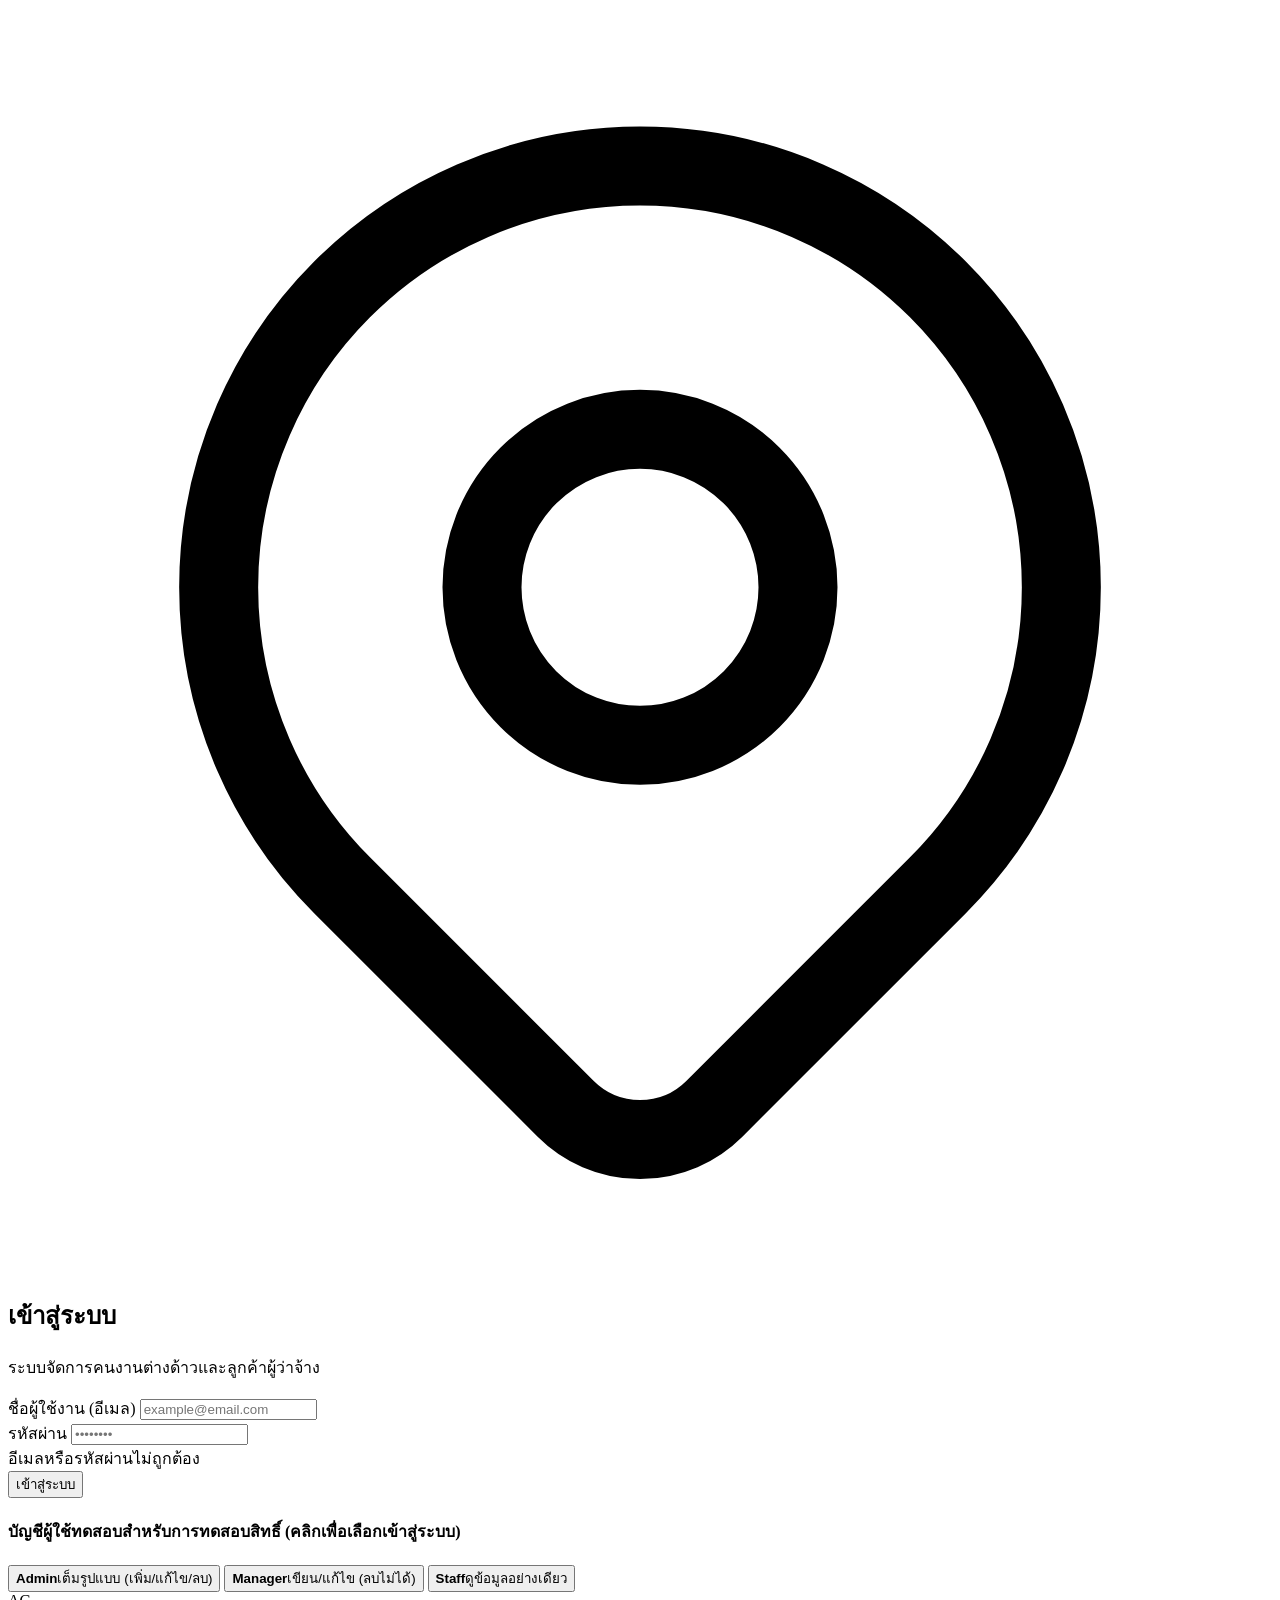
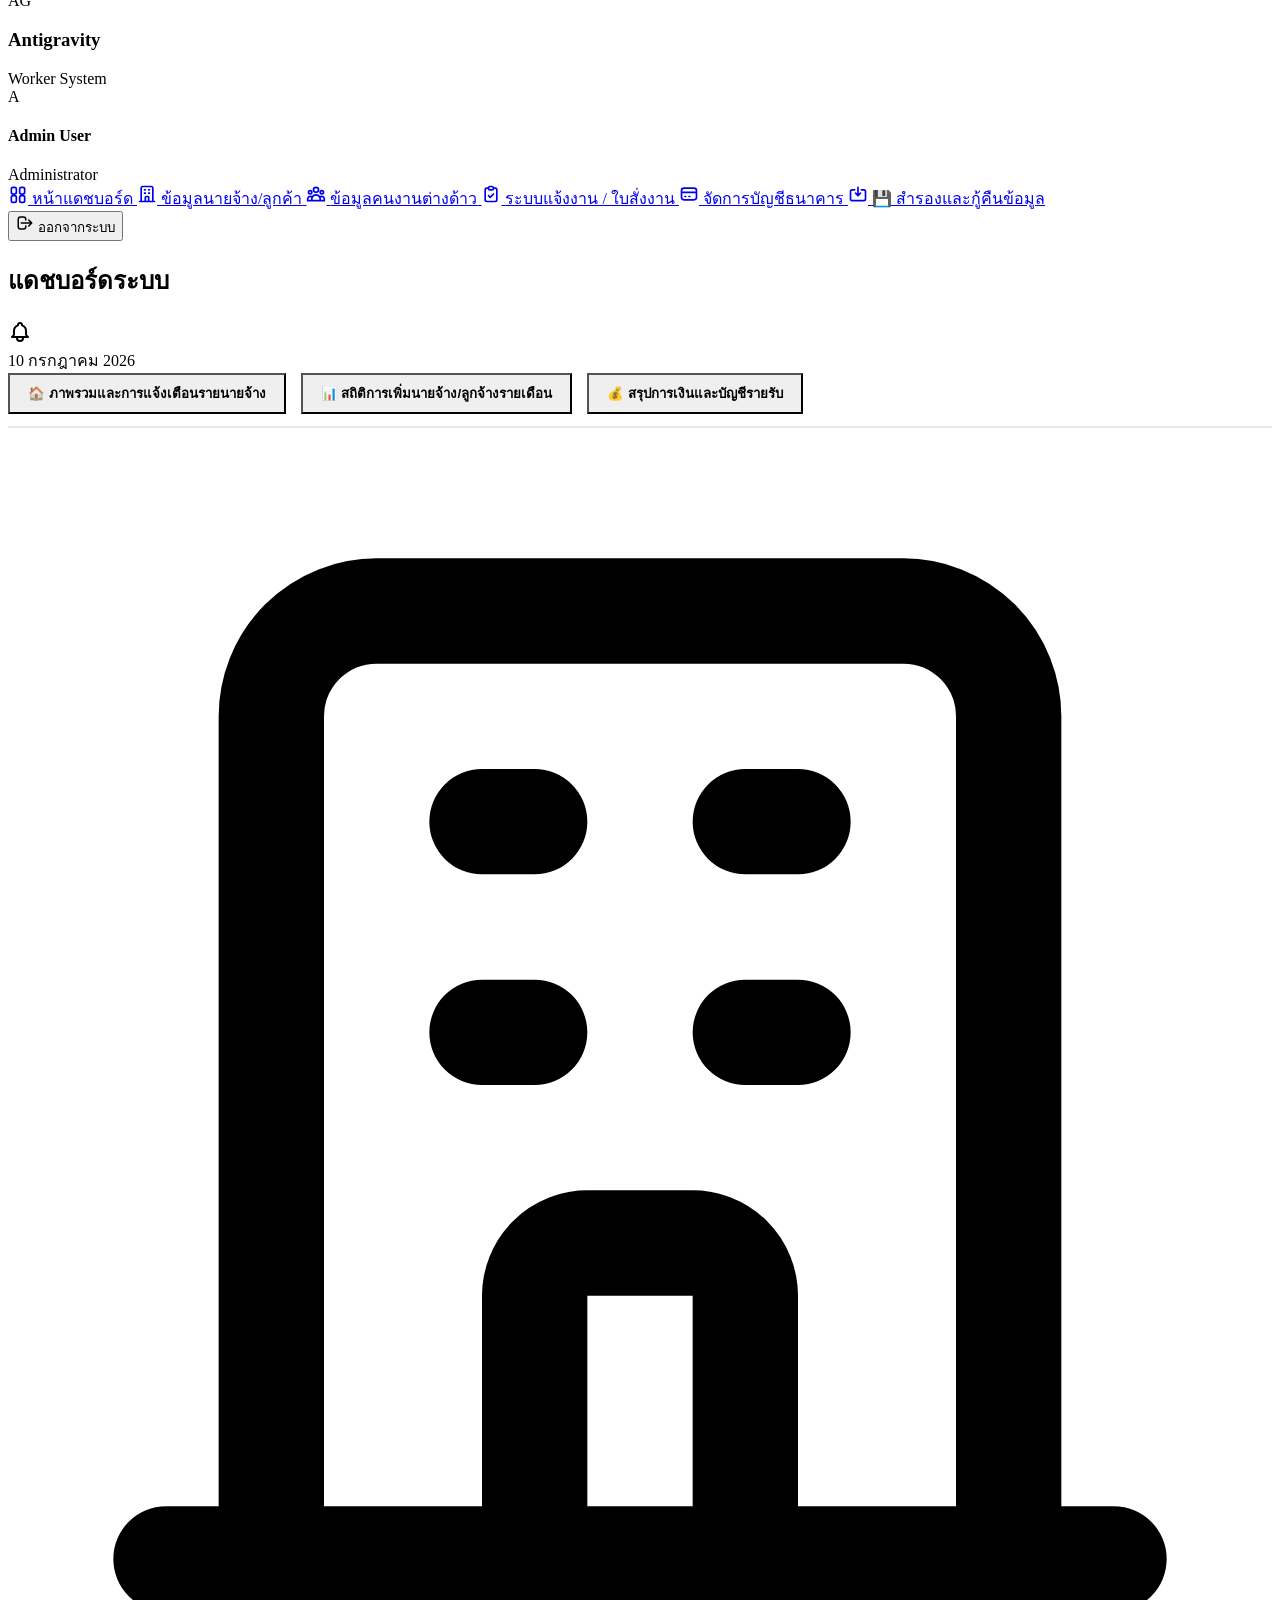
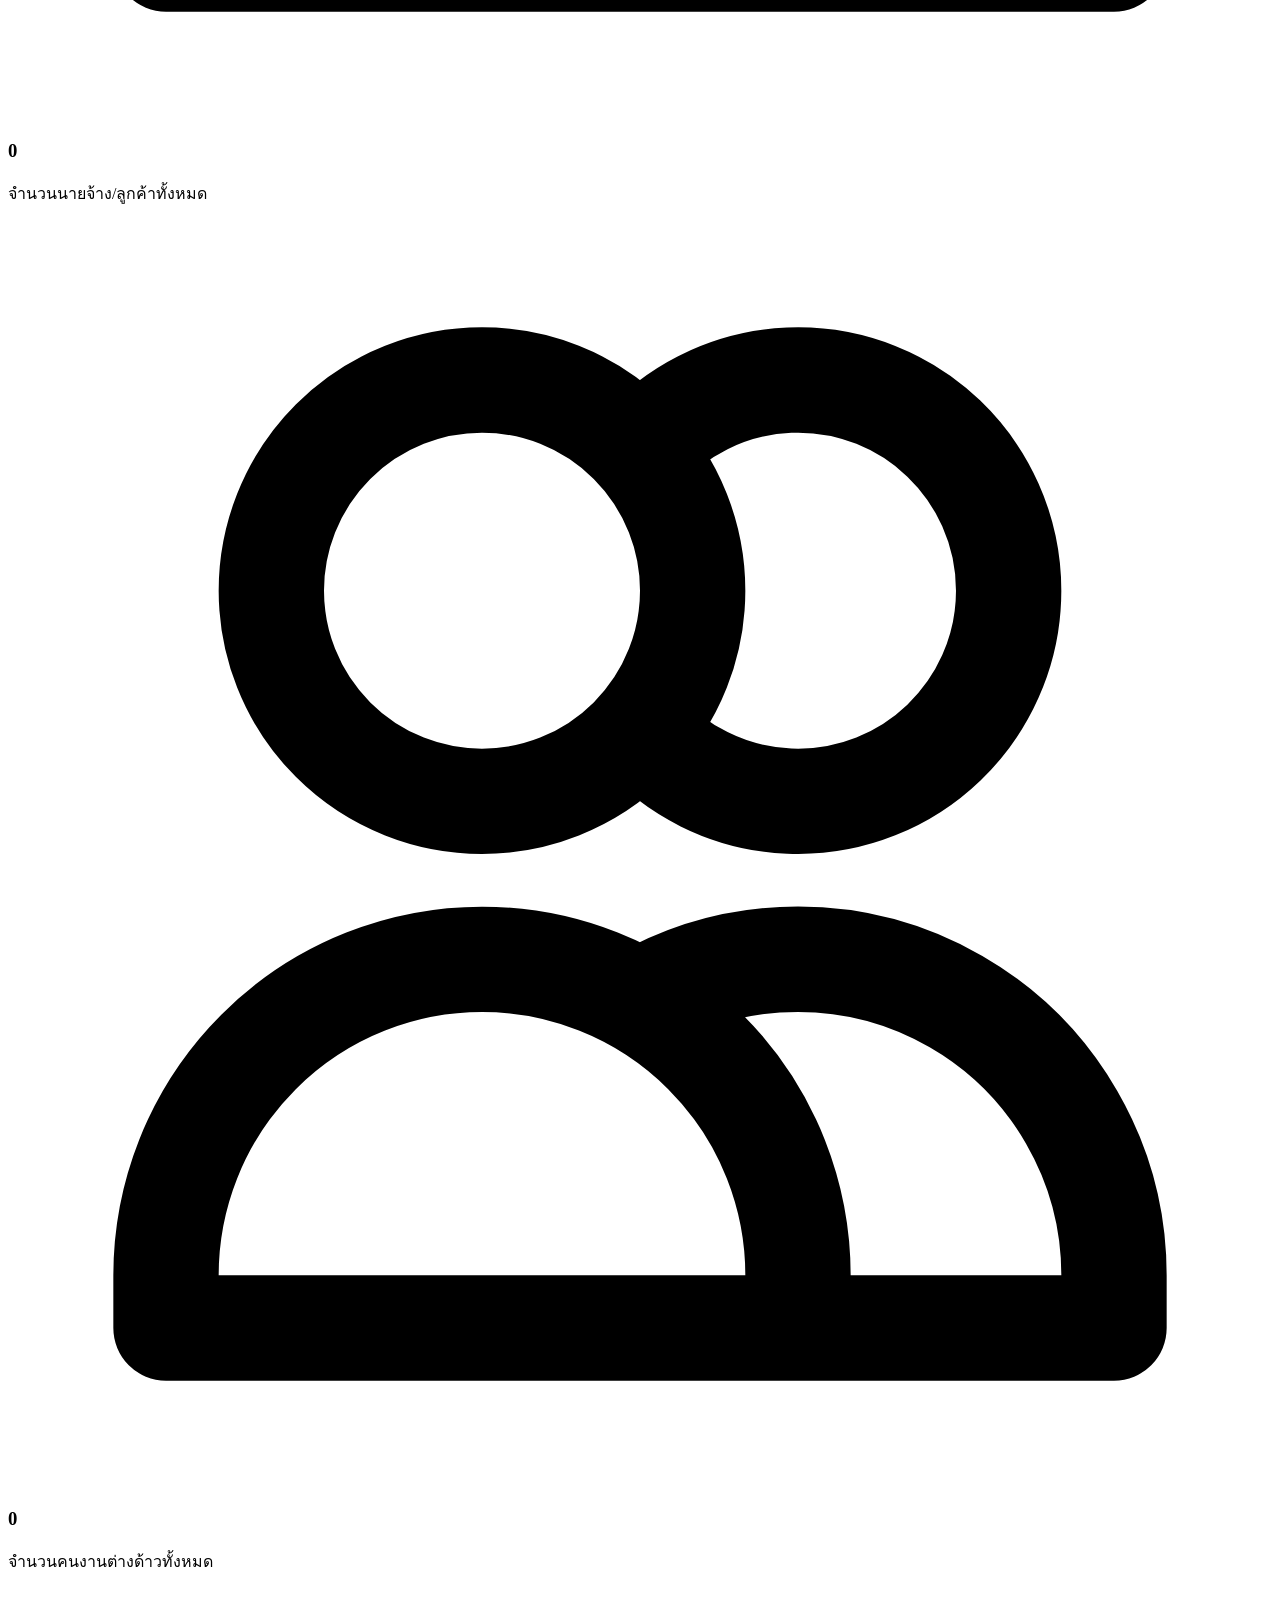
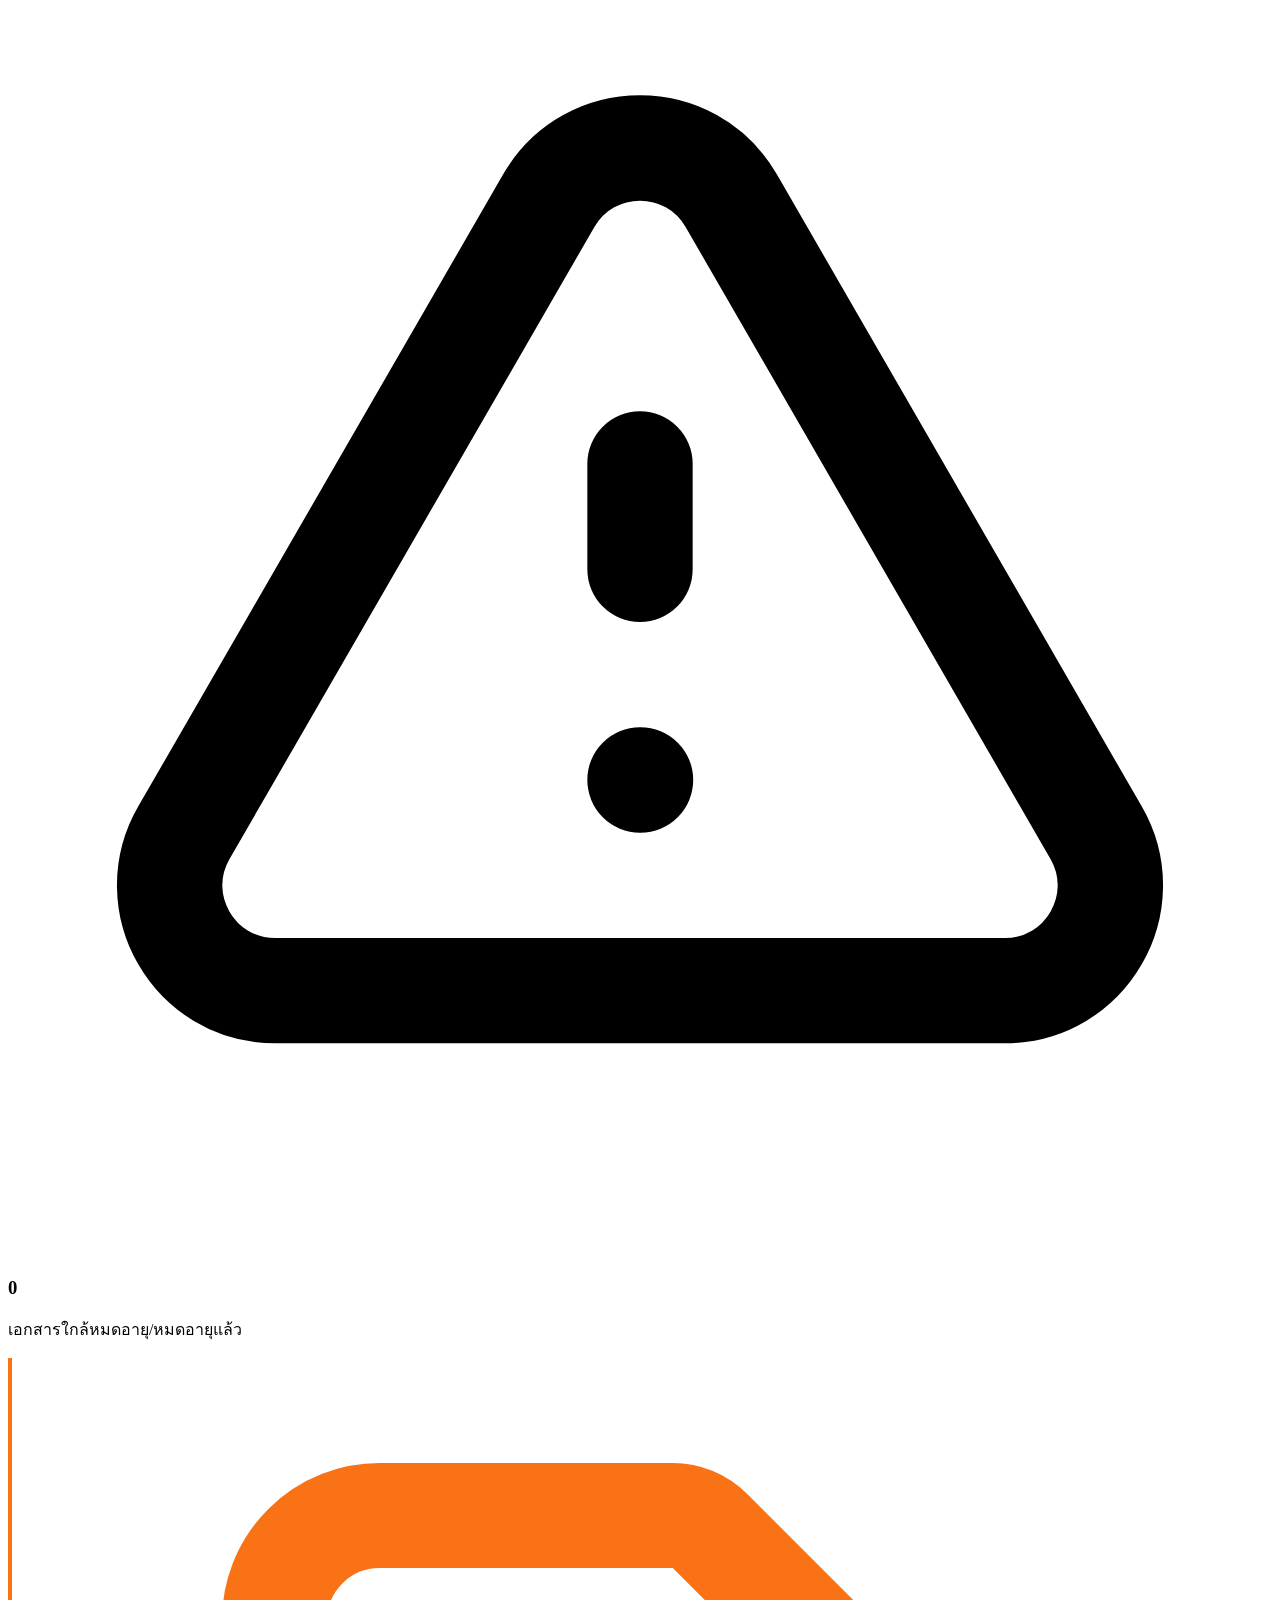
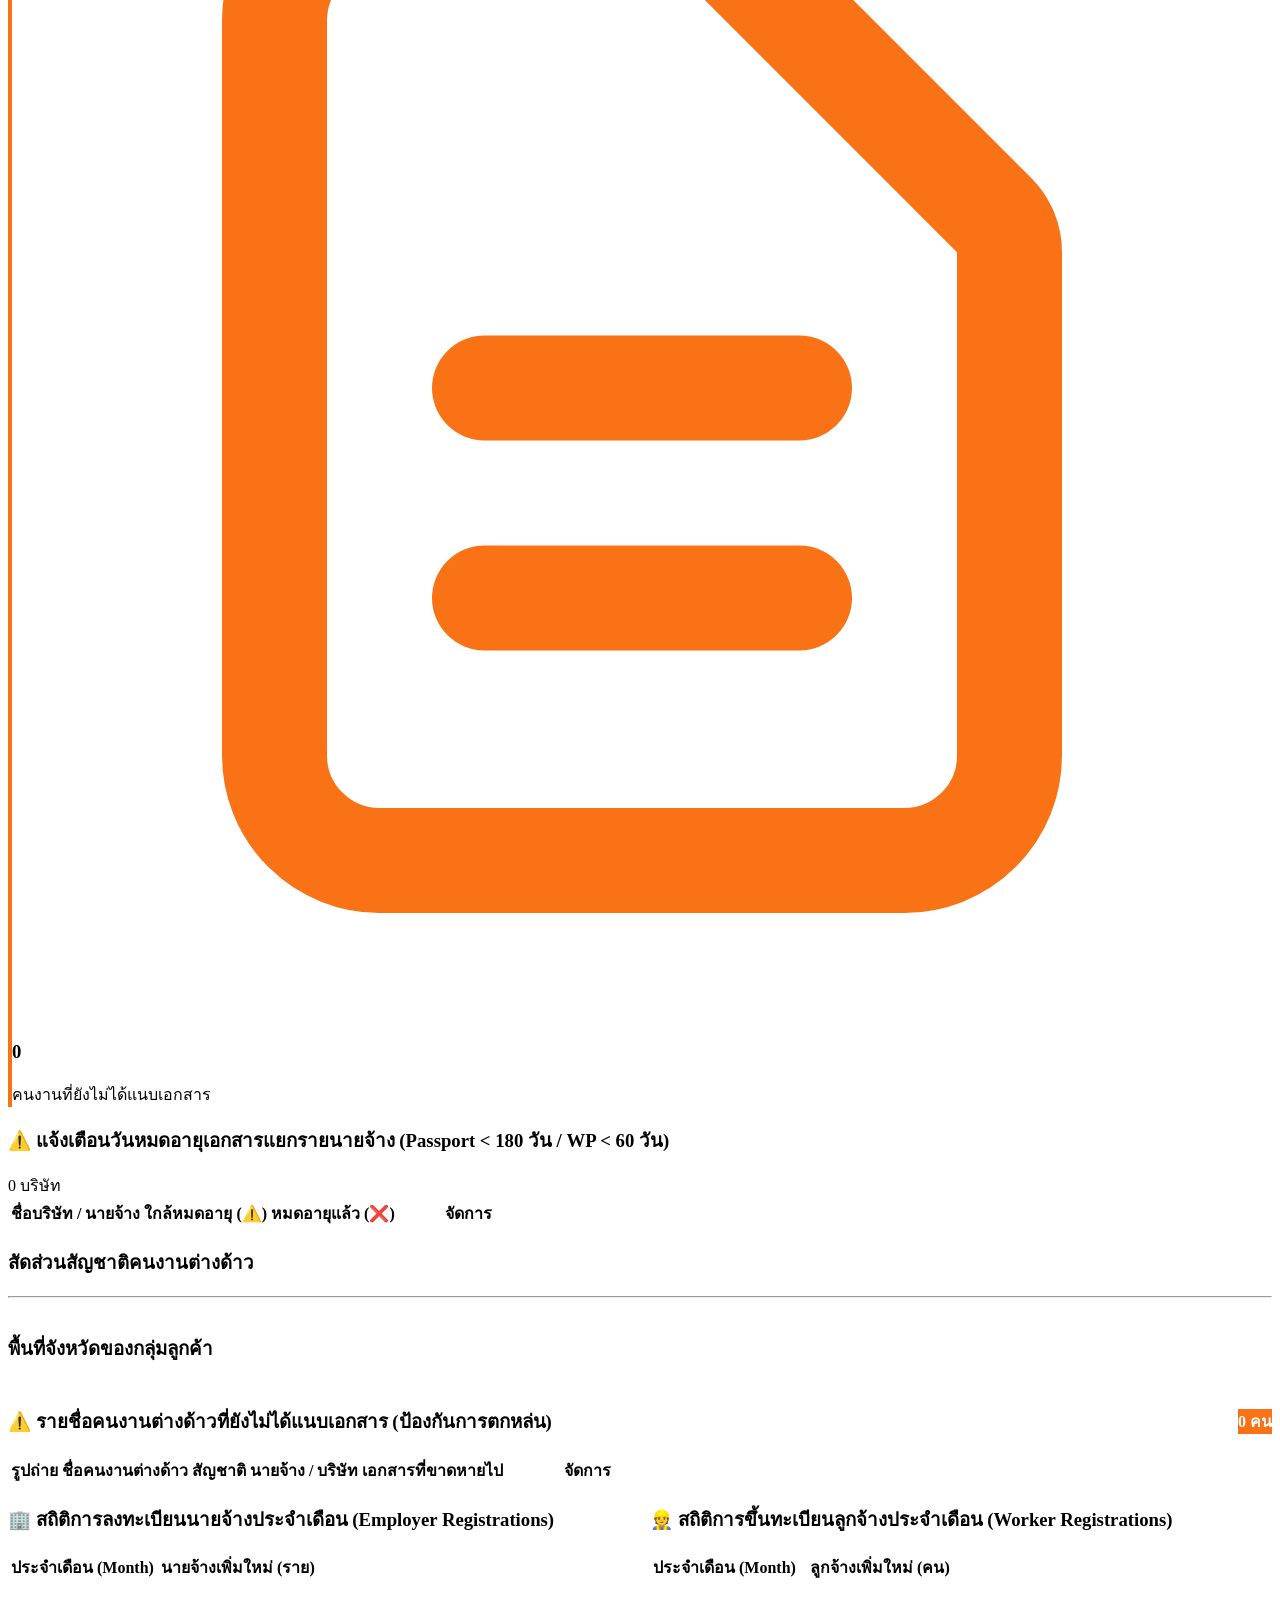
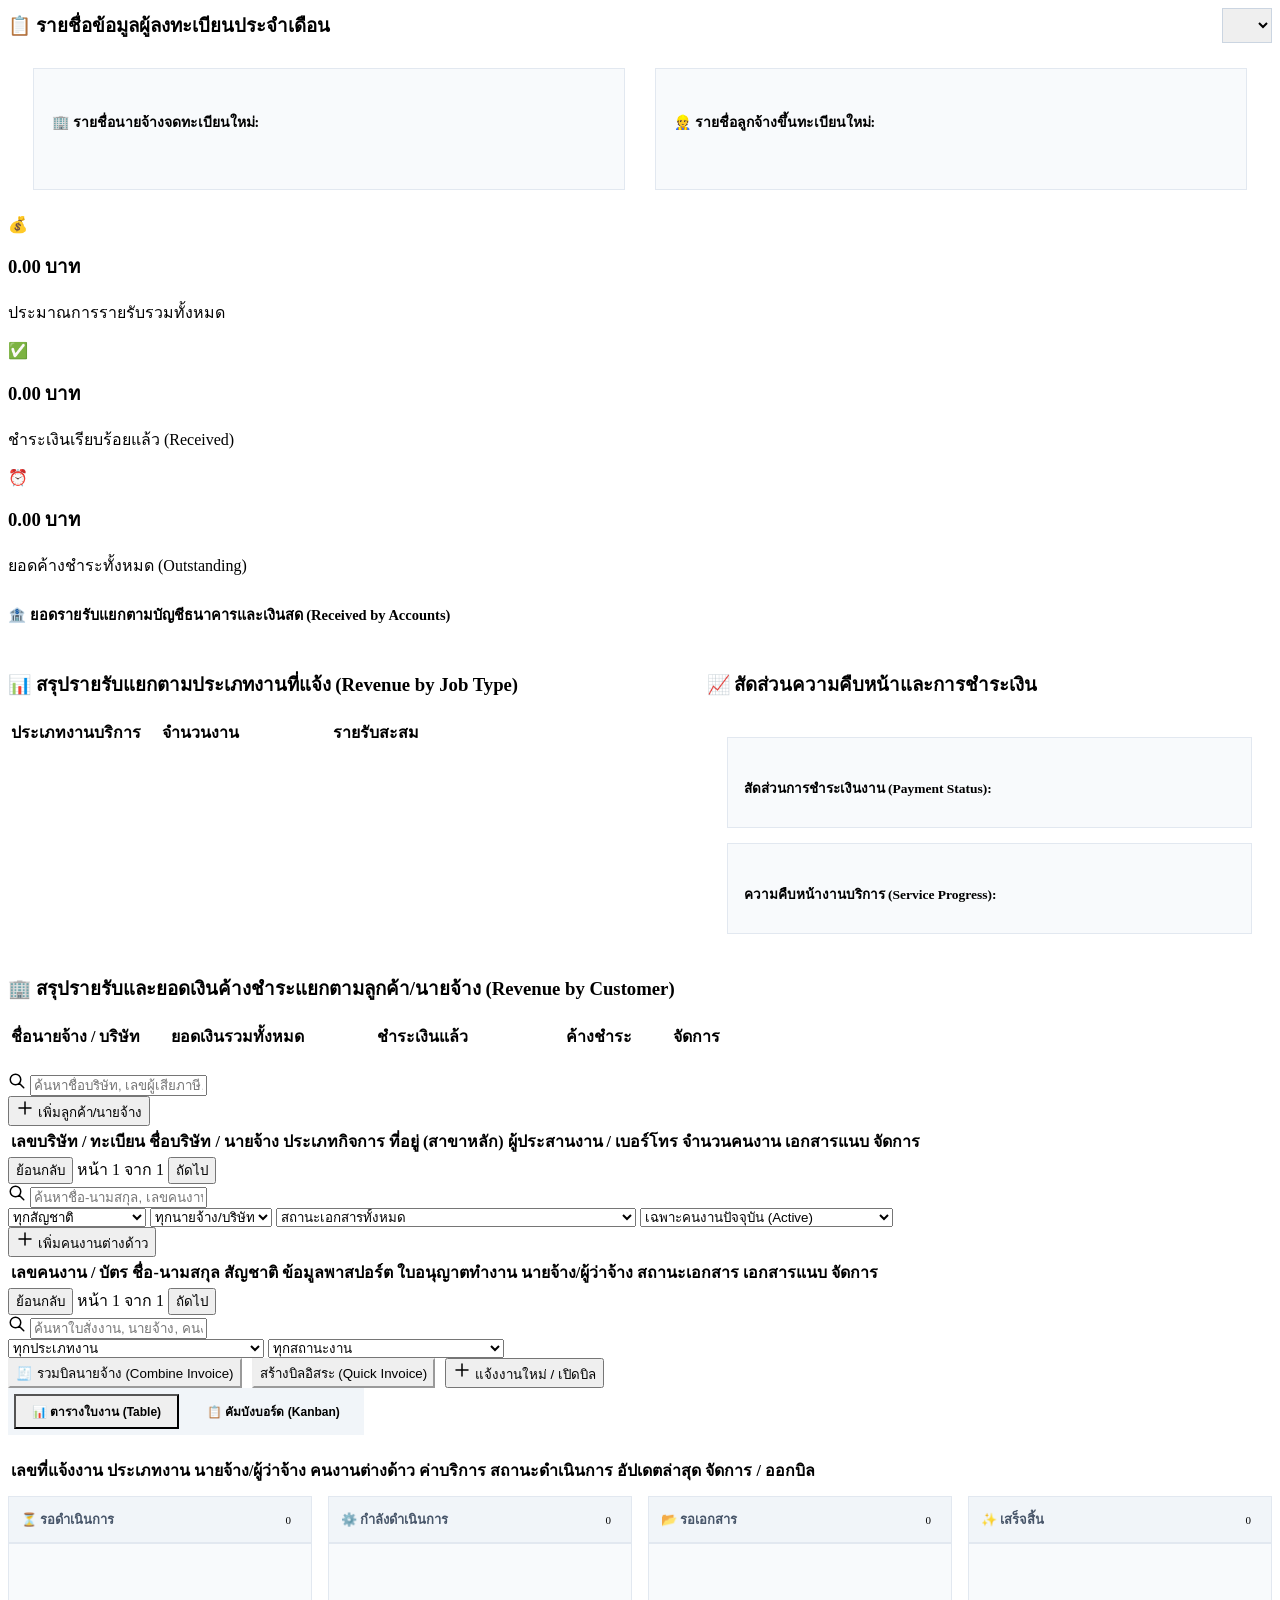
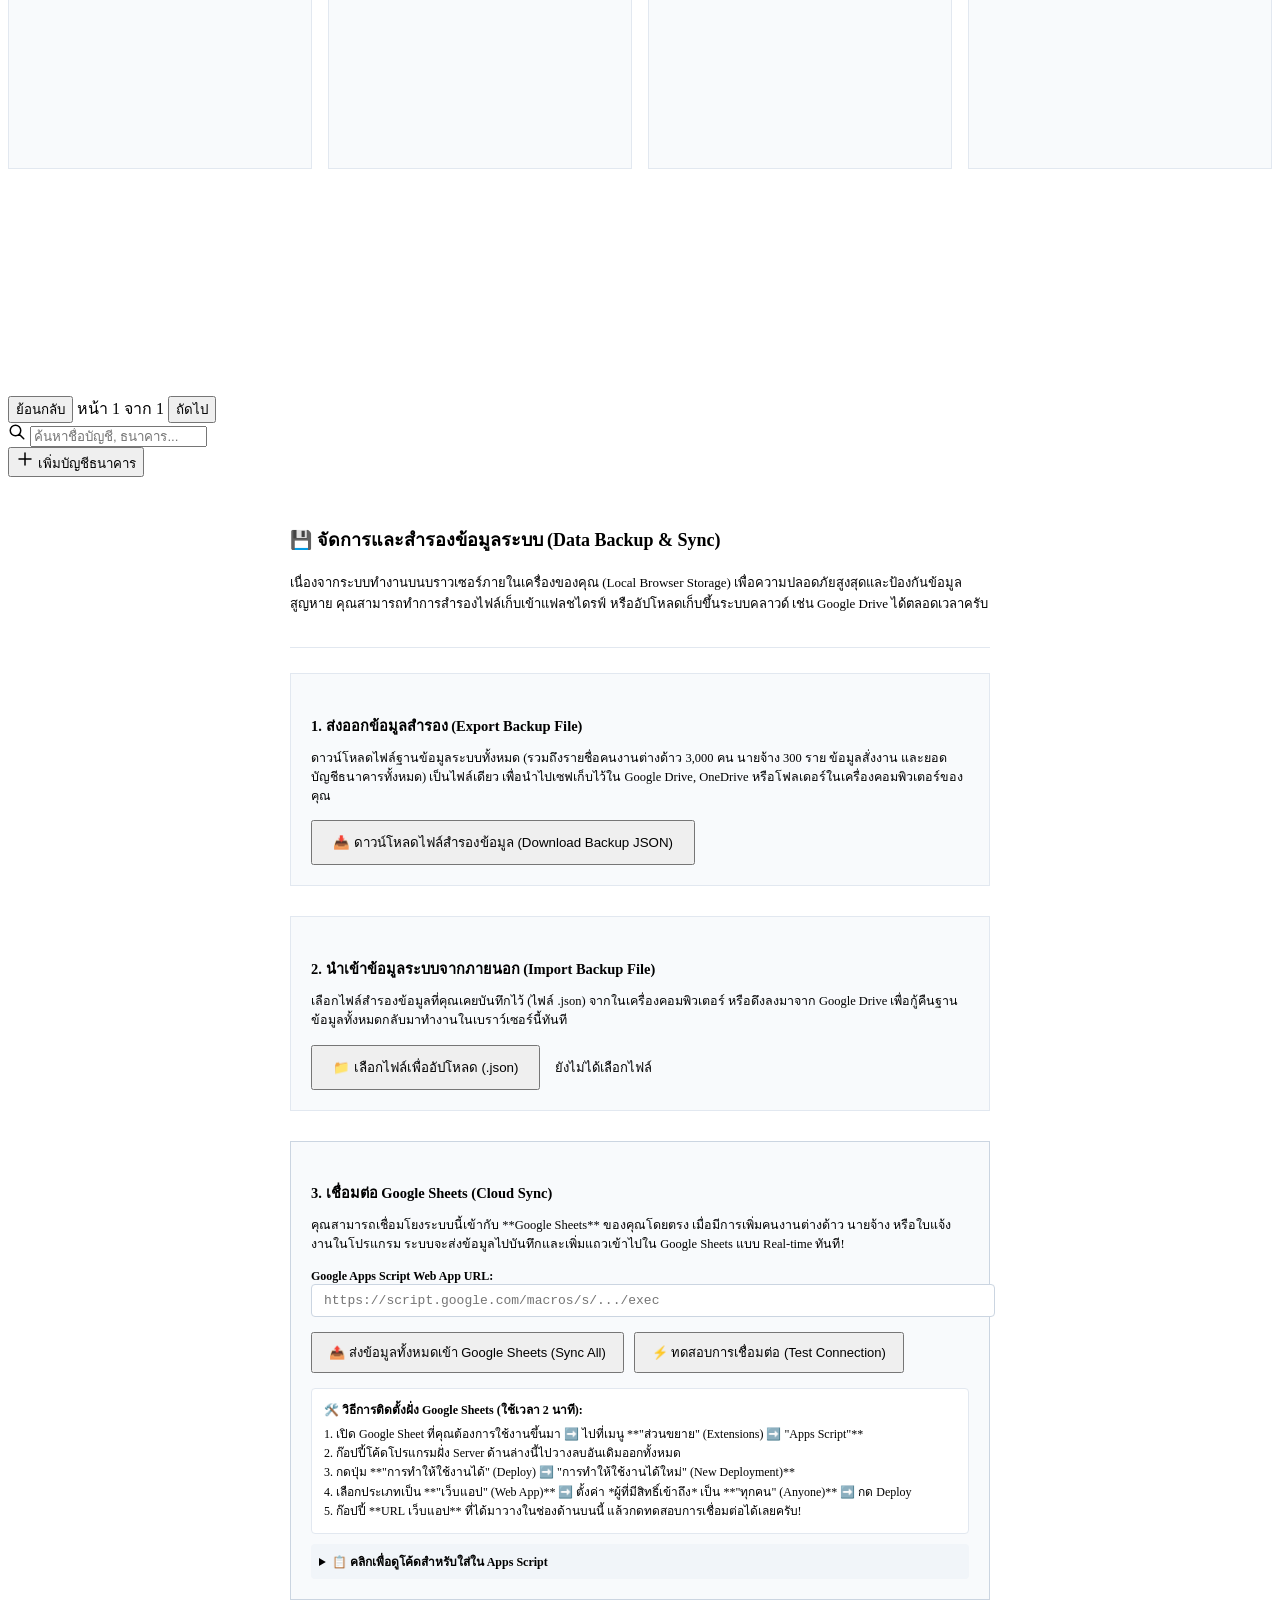
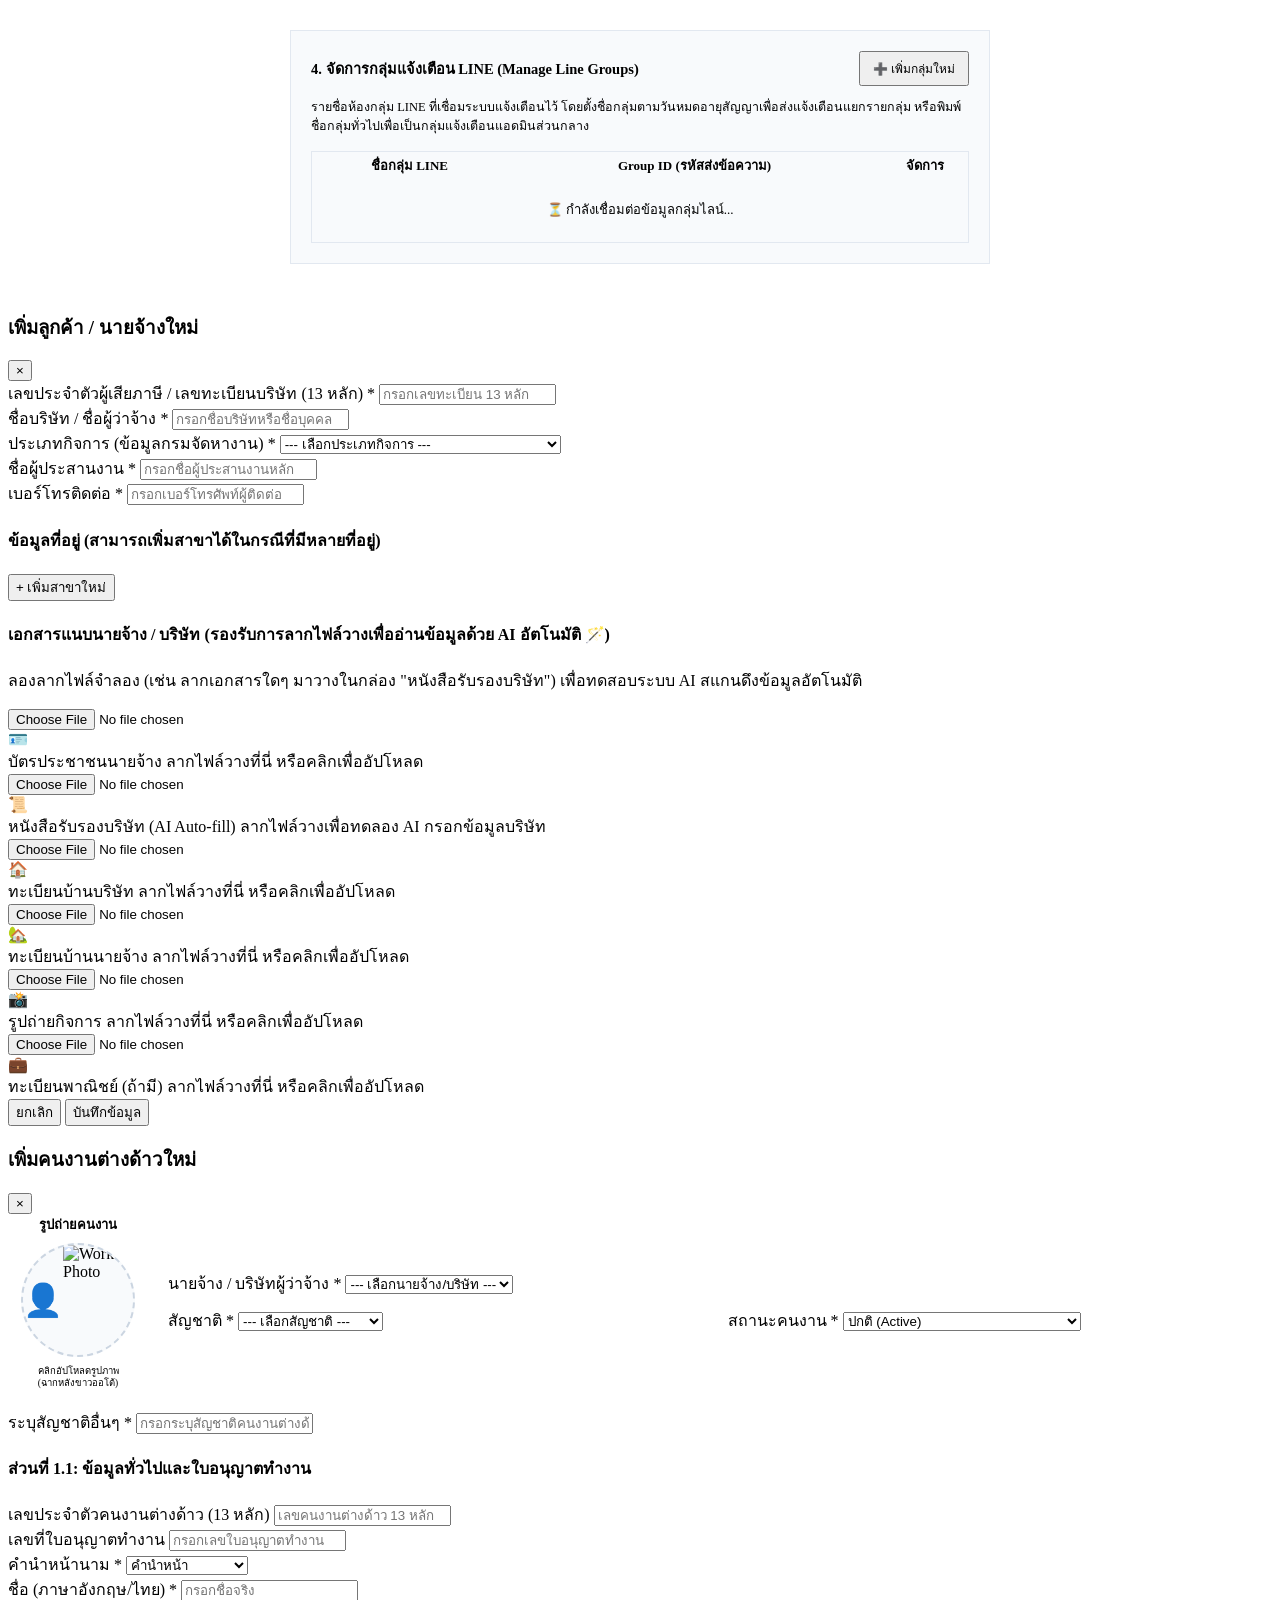
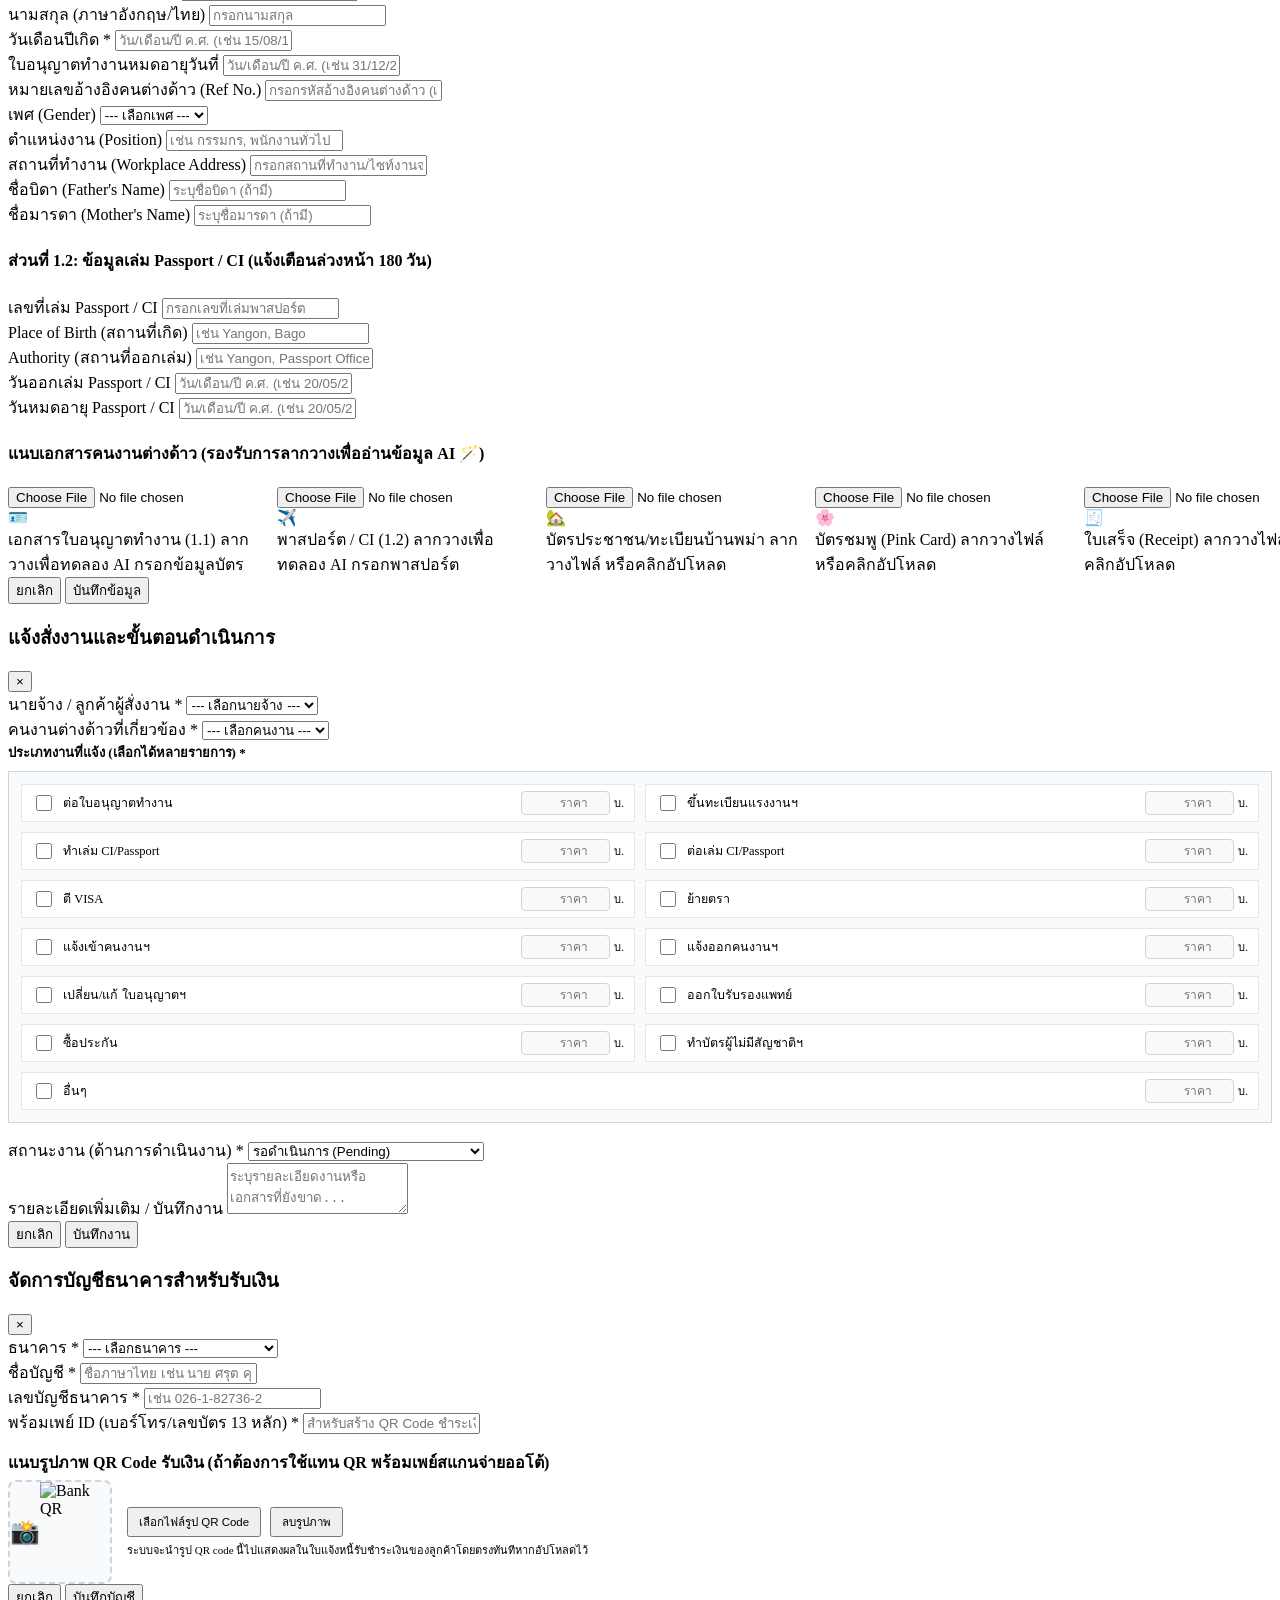
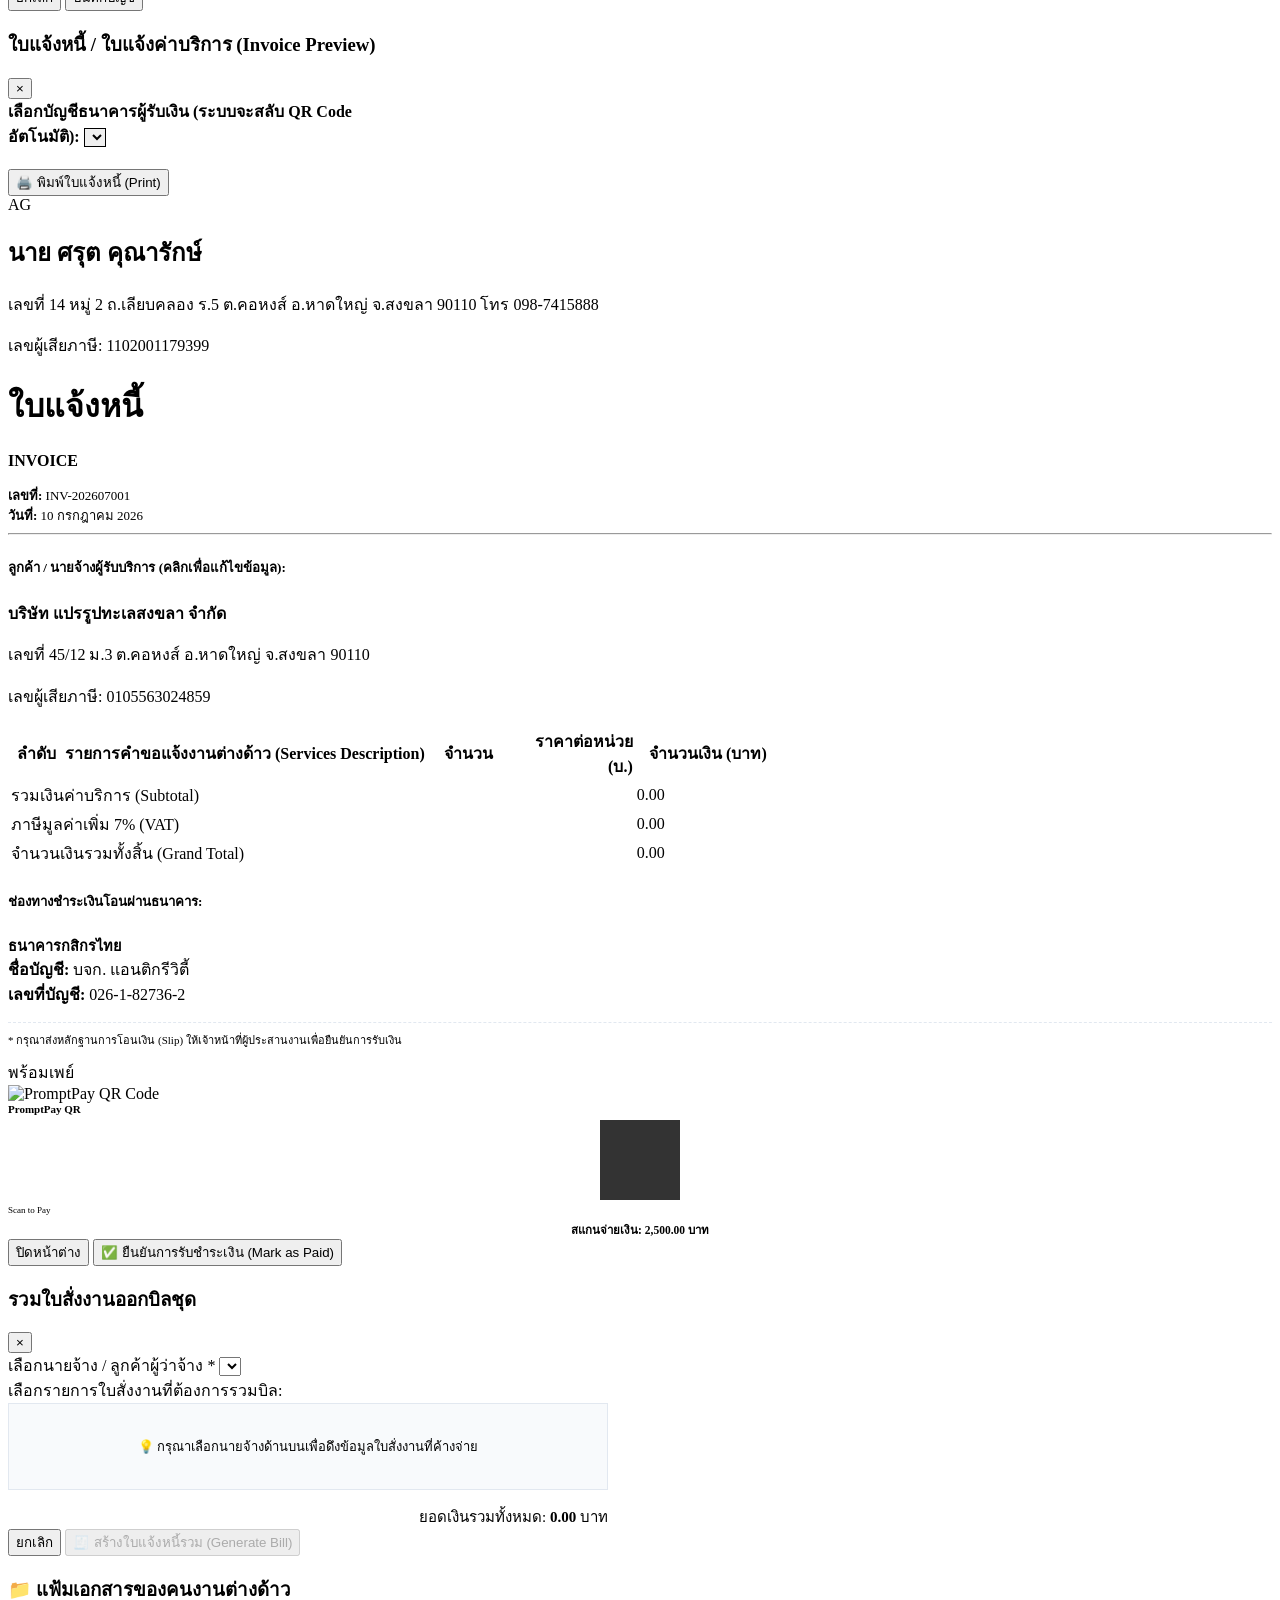
==== commit edf9ced7: "อัปเดตระบบงานบริการ 13 รายการและเพิ่มฟิลด์เก็บข้อมูลคนงานใหม่ พร้อมปรับปรุง AI OCR" ====
--- a/apps-script/index.html
+++ b/apps-script/index.html
@@ -9,6 +9,9 @@
     <link rel="preconnect" href="https://fonts.googleapis.com">
     <link rel="preconnect" href="https://fonts.gstatic.com" crossorigin>
     <link href="https://fonts.googleapis.com/css2?family=Inter:wght@300;400;500;600;700&family=Prompt:wght@300;400;500;600;700&display=swap" rel="stylesheet">
+    <script>
+        window.GAS_WEB_APP_URL = "<?!= webAppUrl ?>";
+    </script>
     <?!= include("styles"); ?>
     <!-- PDF.js CDN for real client-side PDF text extraction -->
     <script src="https://cdnjs.cloudflare.com/ajax/libs/pdf.js/3.4.120/pdf.min.js"></script>
@@ -50,13 +53,13 @@
                     <div class="demo-accounts">
                         <h4>บัญชีผู้ใช้ทดสอบสำหรับการทดสอบสิทธิ์ (คลิกเพื่อเลือกเข้าสู่ระบบ)</h4>
                         <div class="demo-grid">
-                            <button type="button" class="demo-badge admin" onclick="fillDemoLogin('admin@system.com', 'admin123')">
+                            <button type="button" class="demo-badge admin" onclick="fillDemoLogin('admin@system.com', 'adminWorkerOS#2026')">
                                 <strong>Admin</strong><span>เต็มรูปแบบ (เพิ่ม/แก้ไข/ลบ)</span>
                             </button>
-                            <button type="button" class="demo-badge manager" onclick="fillDemoLogin('manager@system.com', 'manager123')">
+                            <button type="button" class="demo-badge manager" onclick="fillDemoLogin('manager@system.com', 'managerWorkerOS#2026')">
                                 <strong>Manager</strong><span>เขียน/แก้ไข (ลบไม่ได้)</span>
                             </button>
-                            <button type="button" class="demo-badge staff" onclick="fillDemoLogin('staff@system.com', 'staff123')">
+                            <button type="button" class="demo-badge staff" onclick="fillDemoLogin('staff@system.com', 'staffWorkerOS#2026')">
                                 <strong>Staff</strong><span>ดูข้อมูลอย่างเดียว</span>
                             </button>
                         </div>
@@ -593,14 +596,19 @@
                                 <div class="filter-box">
                                     <select id="filter-job-type" onchange="renderJobs()">
                                         <option value="">ทุกประเภทงาน</option>
-                                        <option value="แจ้งเข้า">แจ้งเข้า</option>
-                                        <option value="แจ้งออก">แจ้งออก</option>
-                                        <option value="เปลี่ยนแปลงข้อมูล">เปลี่ยนแปลงข้อมูล</option>
-                                        <option value="แจ้งที่พัก">แจ้งที่พัก</option>
-                                        <option value="แจ้งเข้าประกันสังคม">แจ้งเข้าประกันสังคม</option>
-                                        <option value="ตี Visa">ตี Visa</option>
-                                        <option value="รายงานตัว 90 วัน">รายงานตัว 90 วัน</option>
-                                        <option value="ทำบัตรชมพู / อัพเดท ทร.38">ทำบัตรชมพู / อัพเดท ทร.38</option>
+                                        <option value="ต่อใบอนุญาตทำงาน">ต่อใบอนุญาตทำงานให้กับคนงานต่างด้าว</option>
+                                        <option value="ขึ้นทะเบียนแรงงานต่างด้าว">ขึ้นทะเบียนแรงงานต่างด้าว</option>
+                                        <option value="ทำเล่ม CI/Passport">ทำเล่ม CI/Passport</option>
+                                        <option value="ต่อเล่ม CI/Passport">ต่อเล่ม CI/Passport</option>
+                                        <option value="ตี VISA">ตี VISA</option>
+                                        <option value="ย้ายตรา">ย้ายตรา</option>
+                                        <option value="แจ้งเข้าคนงานต่างด้าว">แจ้งเข้าคนงานต่างด้าว</option>
+                                        <option value="แจ้งออกคนงานต่างด้าว">แจ้งออกคนงานต่างด้าว</option>
+                                        <option value="เปลี่ยน/แก้ไข ใบอนุญาตทำงาน">เปลี่ยน/แก้ไข ใบอนุญาตทำงาน</option>
+                                        <option value="ออกใบรับรองแพทย์">ออกใบรับรองแพทย์</option>
+                                        <option value="ซื้อประกัน">ซื้อประกัน</option>
+                                        <option value="ทำบัตร ผู้ไม่มีสัญชาติไทย">ทำบัตร ผู้ไม่มีสัญชาติไทย</option>
+                                        <option value="อื่นๆ">อื่นๆ</option>
                                     </select>
                                     <select id="filter-job-status" onchange="renderJobs()">
                                         <option value="">ทุกสถานะงาน</option>
@@ -1154,6 +1162,32 @@
                             </div>
                         </div>
 
+                        <div class="form-row">
+                            <div class="form-group col-6">
+                                <label for="worker-ref-no">หมายเลขอ้างอิงคนต่างด้าว (Ref No.)</label>
+                                <input type="text" id="worker-ref-no" placeholder="กรอกรหัสอ้างอิงคนต่างด้าว (เช่น RA...)">
+                            </div>
+                            <div class="form-group col-6">
+                                <label for="worker-gender">เพศ (Gender)</label>
+                                <select id="worker-gender">
+                                    <option value="" disabled selected>--- เลือกเพศ ---</option>
+                                    <option value="Male">ชาย (Male)</option>
+                                    <option value="Female">หญิง (Female)</option>
+                                </select>
+                            </div>
+                        </div>
+
+                        <div class="form-row">
+                            <div class="form-group col-6">
+                                <label for="worker-position">ตำแหน่งงาน (Position)</label>
+                                <input type="text" id="worker-position" placeholder="เช่น กรรมกร, พนักงานทั่วไป">
+                            </div>
+                            <div class="form-group col-6">
+                                <label for="worker-workplace">สถานที่ทำงาน (Workplace Address)</label>
+                                <input type="text" id="worker-workplace" placeholder="กรอกสถานที่ทำงาน/ไซท์งานจริง">
+                            </div>
+                        </div>
+
                         <!-- Parent Info (Father & Mother Names) -->
                         <div class="form-row">
                             <div class="form-group col-6">
@@ -1290,7 +1324,7 @@
                             <div id="job-type-checkboxes-container" style="display: grid; grid-template-columns: 1fr 1fr; gap: 10px; background-color: #f8fafc; border: 1px solid #cbd5e1; border-radius: var(--radius-sm); padding: 12px;">
                                 <div style="display: flex; align-items: center; justify-content: space-between; gap: 8px; background: white; border: 1px solid #e2e8f0; padding: 6px 10px; border-radius: var(--radius-sm);">
                                     <label style="display: flex; align-items: center; gap: 8px; font-size: 12.5px; cursor: pointer; user-select: none; margin: 0; font-weight: normal; color: var(--text-dark); flex: 1;">
-                                        <input type="checkbox" name="job-type-checkbox" value="แจ้งเข้า" onchange="toggleJobTypePriceInput(this)" style="width: 16px; height: 16px;"> แจ้งเข้า
+                                        <input type="checkbox" name="job-type-checkbox" value="ต่อใบอนุญาตทำงาน" onchange="toggleJobTypePriceInput(this)" style="width: 16px; height: 16px;"> ต่อใบอนุญาตทำงาน
                                     </label>
                                     <div style="display: flex; align-items: center; gap: 4px; flex-shrink: 0;">
                                         <input type="number" name="job-type-price" placeholder="ราคา" min="0" disabled style="width: 75px; padding: 4px 6px; font-size: 12px; border: 1px solid #cbd5e1; border-radius: 4px; text-align: right; margin: 0; outline: none;">
@@ -1299,7 +1333,7 @@
                                 </div>
                                 <div style="display: flex; align-items: center; justify-content: space-between; gap: 8px; background: white; border: 1px solid #e2e8f0; padding: 6px 10px; border-radius: var(--radius-sm);">
                                     <label style="display: flex; align-items: center; gap: 8px; font-size: 12.5px; cursor: pointer; user-select: none; margin: 0; font-weight: normal; color: var(--text-dark); flex: 1;">
-                                        <input type="checkbox" name="job-type-checkbox" value="แจ้งออก" onchange="toggleJobTypePriceInput(this)" style="width: 16px; height: 16px;"> แจ้งออก
+                                        <input type="checkbox" name="job-type-checkbox" value="ขึ้นทะเบียนแรงงานต่างด้าว" onchange="toggleJobTypePriceInput(this)" style="width: 16px; height: 16px;"> ขึ้นทะเบียนแรงงานฯ
                                     </label>
                                     <div style="display: flex; align-items: center; gap: 4px; flex-shrink: 0;">
                                         <input type="number" name="job-type-price" placeholder="ราคา" min="0" disabled style="width: 75px; padding: 4px 6px; font-size: 12px; border: 1px solid #cbd5e1; border-radius: 4px; text-align: right; margin: 0; outline: none;">
@@ -1308,7 +1342,7 @@
                                 </div>
                                 <div style="display: flex; align-items: center; justify-content: space-between; gap: 8px; background: white; border: 1px solid #e2e8f0; padding: 6px 10px; border-radius: var(--radius-sm);">
                                     <label style="display: flex; align-items: center; gap: 8px; font-size: 12.5px; cursor: pointer; user-select: none; margin: 0; font-weight: normal; color: var(--text-dark); flex: 1;">
-                                        <input type="checkbox" name="job-type-checkbox" value="เปลี่ยนแปลงข้อมูล" onchange="toggleJobTypePriceInput(this)" style="width: 16px; height: 16px;"> เปลี่ยนแปลงข้อมูล
+                                        <input type="checkbox" name="job-type-checkbox" value="ทำเล่ม CI/Passport" onchange="toggleJobTypePriceInput(this)" style="width: 16px; height: 16px;"> ทำเล่ม CI/Passport
                                     </label>
                                     <div style="display: flex; align-items: center; gap: 4px; flex-shrink: 0;">
                                         <input type="number" name="job-type-price" placeholder="ราคา" min="0" disabled style="width: 75px; padding: 4px 6px; font-size: 12px; border: 1px solid #cbd5e1; border-radius: 4px; text-align: right; margin: 0; outline: none;">
@@ -1317,7 +1351,7 @@
                                 </div>
                                 <div style="display: flex; align-items: center; justify-content: space-between; gap: 8px; background: white; border: 1px solid #e2e8f0; padding: 6px 10px; border-radius: var(--radius-sm);">
                                     <label style="display: flex; align-items: center; gap: 8px; font-size: 12.5px; cursor: pointer; user-select: none; margin: 0; font-weight: normal; color: var(--text-dark); flex: 1;">
-                                        <input type="checkbox" name="job-type-checkbox" value="แจ้งที่พัก" onchange="toggleJobTypePriceInput(this)" style="width: 16px; height: 16px;"> แจ้งที่พัก
+                                        <input type="checkbox" name="job-type-checkbox" value="ต่อเล่ม CI/Passport" onchange="toggleJobTypePriceInput(this)" style="width: 16px; height: 16px;"> ต่อเล่ม CI/Passport
                                     </label>
                                     <div style="display: flex; align-items: center; gap: 4px; flex-shrink: 0;">
                                         <input type="number" name="job-type-price" placeholder="ราคา" min="0" disabled style="width: 75px; padding: 4px 6px; font-size: 12px; border: 1px solid #cbd5e1; border-radius: 4px; text-align: right; margin: 0; outline: none;">
@@ -1326,7 +1360,7 @@
                                 </div>
                                 <div style="display: flex; align-items: center; justify-content: space-between; gap: 8px; background: white; border: 1px solid #e2e8f0; padding: 6px 10px; border-radius: var(--radius-sm);">
                                     <label style="display: flex; align-items: center; gap: 8px; font-size: 12.5px; cursor: pointer; user-select: none; margin: 0; font-weight: normal; color: var(--text-dark); flex: 1;">
-                                        <input type="checkbox" name="job-type-checkbox" value="แจ้งเข้าประกันสังคม" onchange="toggleJobTypePriceInput(this)" style="width: 16px; height: 16px;"> แจ้งเข้าประกันสังคม
+                                        <input type="checkbox" name="job-type-checkbox" value="ตี VISA" onchange="toggleJobTypePriceInput(this)" style="width: 16px; height: 16px;"> ตี VISA
                                     </label>
                                     <div style="display: flex; align-items: center; gap: 4px; flex-shrink: 0;">
                                         <input type="number" name="job-type-price" placeholder="ราคา" min="0" disabled style="width: 75px; padding: 4px 6px; font-size: 12px; border: 1px solid #cbd5e1; border-radius: 4px; text-align: right; margin: 0; outline: none;">
@@ -1335,7 +1369,7 @@
                                 </div>
                                 <div style="display: flex; align-items: center; justify-content: space-between; gap: 8px; background: white; border: 1px solid #e2e8f0; padding: 6px 10px; border-radius: var(--radius-sm);">
                                     <label style="display: flex; align-items: center; gap: 8px; font-size: 12.5px; cursor: pointer; user-select: none; margin: 0; font-weight: normal; color: var(--text-dark); flex: 1;">
-                                        <input type="checkbox" name="job-type-checkbox" value="ตี Visa" onchange="toggleJobTypePriceInput(this)" style="width: 16px; height: 16px;"> ตี Visa
+                                        <input type="checkbox" name="job-type-checkbox" value="ย้ายตรา" onchange="toggleJobTypePriceInput(this)" style="width: 16px; height: 16px;"> ย้ายตรา
                                     </label>
                                     <div style="display: flex; align-items: center; gap: 4px; flex-shrink: 0;">
                                         <input type="number" name="job-type-price" placeholder="ราคา" min="0" disabled style="width: 75px; padding: 4px 6px; font-size: 12px; border: 1px solid #cbd5e1; border-radius: 4px; text-align: right; margin: 0; outline: none;">
@@ -1344,7 +1378,7 @@
                                 </div>
                                 <div style="display: flex; align-items: center; justify-content: space-between; gap: 8px; background: white; border: 1px solid #e2e8f0; padding: 6px 10px; border-radius: var(--radius-sm);">
                                     <label style="display: flex; align-items: center; gap: 8px; font-size: 12.5px; cursor: pointer; user-select: none; margin: 0; font-weight: normal; color: var(--text-dark); flex: 1;">
-                                        <input type="checkbox" name="job-type-checkbox" value="รายงานตัว 90 วัน" onchange="toggleJobTypePriceInput(this)" style="width: 16px; height: 16px;"> รายงานตัว 90 วัน
+                                        <input type="checkbox" name="job-type-checkbox" value="แจ้งเข้าคนงานต่างด้าว" onchange="toggleJobTypePriceInput(this)" style="width: 16px; height: 16px;"> แจ้งเข้าคนงานฯ
                                     </label>
                                     <div style="display: flex; align-items: center; gap: 4px; flex-shrink: 0;">
                                         <input type="number" name="job-type-price" placeholder="ราคา" min="0" disabled style="width: 75px; padding: 4px 6px; font-size: 12px; border: 1px solid #cbd5e1; border-radius: 4px; text-align: right; margin: 0; outline: none;">
@@ -1353,7 +1387,52 @@
                                 </div>
                                 <div style="display: flex; align-items: center; justify-content: space-between; gap: 8px; background: white; border: 1px solid #e2e8f0; padding: 6px 10px; border-radius: var(--radius-sm);">
                                     <label style="display: flex; align-items: center; gap: 8px; font-size: 12.5px; cursor: pointer; user-select: none; margin: 0; font-weight: normal; color: var(--text-dark); flex: 1;">
-                                        <input type="checkbox" name="job-type-checkbox" value="ทำบัตรชมพู / อัพเดท ทร.38" onchange="toggleJobTypePriceInput(this)" style="width: 16px; height: 16px;"> ทำบัตรชมพู / อัพเดท ทร.38
+                                        <input type="checkbox" name="job-type-checkbox" value="แจ้งออกคนงานต่างด้าว" onchange="toggleJobTypePriceInput(this)" style="width: 16px; height: 16px;"> แจ้งออกคนงานฯ
+                                    </label>
+                                    <div style="display: flex; align-items: center; gap: 4px; flex-shrink: 0;">
+                                        <input type="number" name="job-type-price" placeholder="ราคา" min="0" disabled style="width: 75px; padding: 4px 6px; font-size: 12px; border: 1px solid #cbd5e1; border-radius: 4px; text-align: right; margin: 0; outline: none;">
+                                        <span style="font-size: 11px; color: var(--text-muted);">บ.</span>
+                                    </div>
+                                </div>
+                                <div style="display: flex; align-items: center; justify-content: space-between; gap: 8px; background: white; border: 1px solid #e2e8f0; padding: 6px 10px; border-radius: var(--radius-sm);">
+                                    <label style="display: flex; align-items: center; gap: 8px; font-size: 12.5px; cursor: pointer; user-select: none; margin: 0; font-weight: normal; color: var(--text-dark); flex: 1;">
+                                        <input type="checkbox" name="job-type-checkbox" value="เปลี่ยน/แก้ไข ใบอนุญาตทำงาน" onchange="toggleJobTypePriceInput(this)" style="width: 16px; height: 16px;"> เปลี่ยน/แก้ ใบอนุญาตฯ
+                                    </label>
+                                    <div style="display: flex; align-items: center; gap: 4px; flex-shrink: 0;">
+                                        <input type="number" name="job-type-price" placeholder="ราคา" min="0" disabled style="width: 75px; padding: 4px 6px; font-size: 12px; border: 1px solid #cbd5e1; border-radius: 4px; text-align: right; margin: 0; outline: none;">
+                                        <span style="font-size: 11px; color: var(--text-muted);">บ.</span>
+                                    </div>
+                                </div>
+                                <div style="display: flex; align-items: center; justify-content: space-between; gap: 8px; background: white; border: 1px solid #e2e8f0; padding: 6px 10px; border-radius: var(--radius-sm);">
+                                    <label style="display: flex; align-items: center; gap: 8px; font-size: 12.5px; cursor: pointer; user-select: none; margin: 0; font-weight: normal; color: var(--text-dark); flex: 1;">
+                                        <input type="checkbox" name="job-type-checkbox" value="ออกใบรับรองแพทย์" onchange="toggleJobTypePriceInput(this)" style="width: 16px; height: 16px;"> ออกใบรับรองแพทย์
+                                    </label>
+                                    <div style="display: flex; align-items: center; gap: 4px; flex-shrink: 0;">
+                                        <input type="number" name="job-type-price" placeholder="ราคา" min="0" disabled style="width: 75px; padding: 4px 6px; font-size: 12px; border: 1px solid #cbd5e1; border-radius: 4px; text-align: right; margin: 0; outline: none;">
+                                        <span style="font-size: 11px; color: var(--text-muted);">บ.</span>
+                                    </div>
+                                </div>
+                                <div style="display: flex; align-items: center; justify-content: space-between; gap: 8px; background: white; border: 1px solid #e2e8f0; padding: 6px 10px; border-radius: var(--radius-sm);">
+                                    <label style="display: flex; align-items: center; gap: 8px; font-size: 12.5px; cursor: pointer; user-select: none; margin: 0; font-weight: normal; color: var(--text-dark); flex: 1;">
+                                        <input type="checkbox" name="job-type-checkbox" value="ซื้อประกัน" onchange="toggleJobTypePriceInput(this)" style="width: 16px; height: 16px;"> ซื้อประกัน
+                                    </label>
+                                    <div style="display: flex; align-items: center; gap: 4px; flex-shrink: 0;">
+                                        <input type="number" name="job-type-price" placeholder="ราคา" min="0" disabled style="width: 75px; padding: 4px 6px; font-size: 12px; border: 1px solid #cbd5e1; border-radius: 4px; text-align: right; margin: 0; outline: none;">
+                                        <span style="font-size: 11px; color: var(--text-muted);">บ.</span>
+                                    </div>
+                                </div>
+                                <div style="display: flex; align-items: center; justify-content: space-between; gap: 8px; background: white; border: 1px solid #e2e8f0; padding: 6px 10px; border-radius: var(--radius-sm);">
+                                    <label style="display: flex; align-items: center; gap: 8px; font-size: 12.5px; cursor: pointer; user-select: none; margin: 0; font-weight: normal; color: var(--text-dark); flex: 1;">
+                                        <input type="checkbox" name="job-type-checkbox" value="ทำบัตร ผู้ไม่มีสัญชาติไทย" onchange="toggleJobTypePriceInput(this)" style="width: 16px; height: 16px;"> ทำบัตรผู้ไม่มีสัญชาติฯ
+                                    </label>
+                                    <div style="display: flex; align-items: center; gap: 4px; flex-shrink: 0;">
+                                        <input type="number" name="job-type-price" placeholder="ราคา" min="0" disabled style="width: 75px; padding: 4px 6px; font-size: 12px; border: 1px solid #cbd5e1; border-radius: 4px; text-align: right; margin: 0; outline: none;">
+                                        <span style="font-size: 11px; color: var(--text-muted);">บ.</span>
+                                    </div>
+                                </div>
+                                <div style="display: flex; align-items: center; justify-content: space-between; gap: 8px; background: white; border: 1px solid #e2e8f0; padding: 6px 10px; border-radius: var(--radius-sm); grid-column: span 2;">
+                                    <label style="display: flex; align-items: center; gap: 8px; font-size: 12.5px; cursor: pointer; user-select: none; margin: 0; font-weight: normal; color: var(--text-dark); flex: 1;">
+                                        <input type="checkbox" name="job-type-checkbox" value="อื่นๆ" onchange="toggleJobTypePriceInput(this)" style="width: 16px; height: 16px;"> อื่นๆ
                                     </label>
                                     <div style="display: flex; align-items: center; gap: 4px; flex-shrink: 0;">
                                         <input type="number" name="job-type-price" placeholder="ราคา" min="0" disabled style="width: 75px; padding: 4px 6px; font-size: 12px; border: 1px solid #cbd5e1; border-radius: 4px; text-align: right; margin: 0; outline: none;">
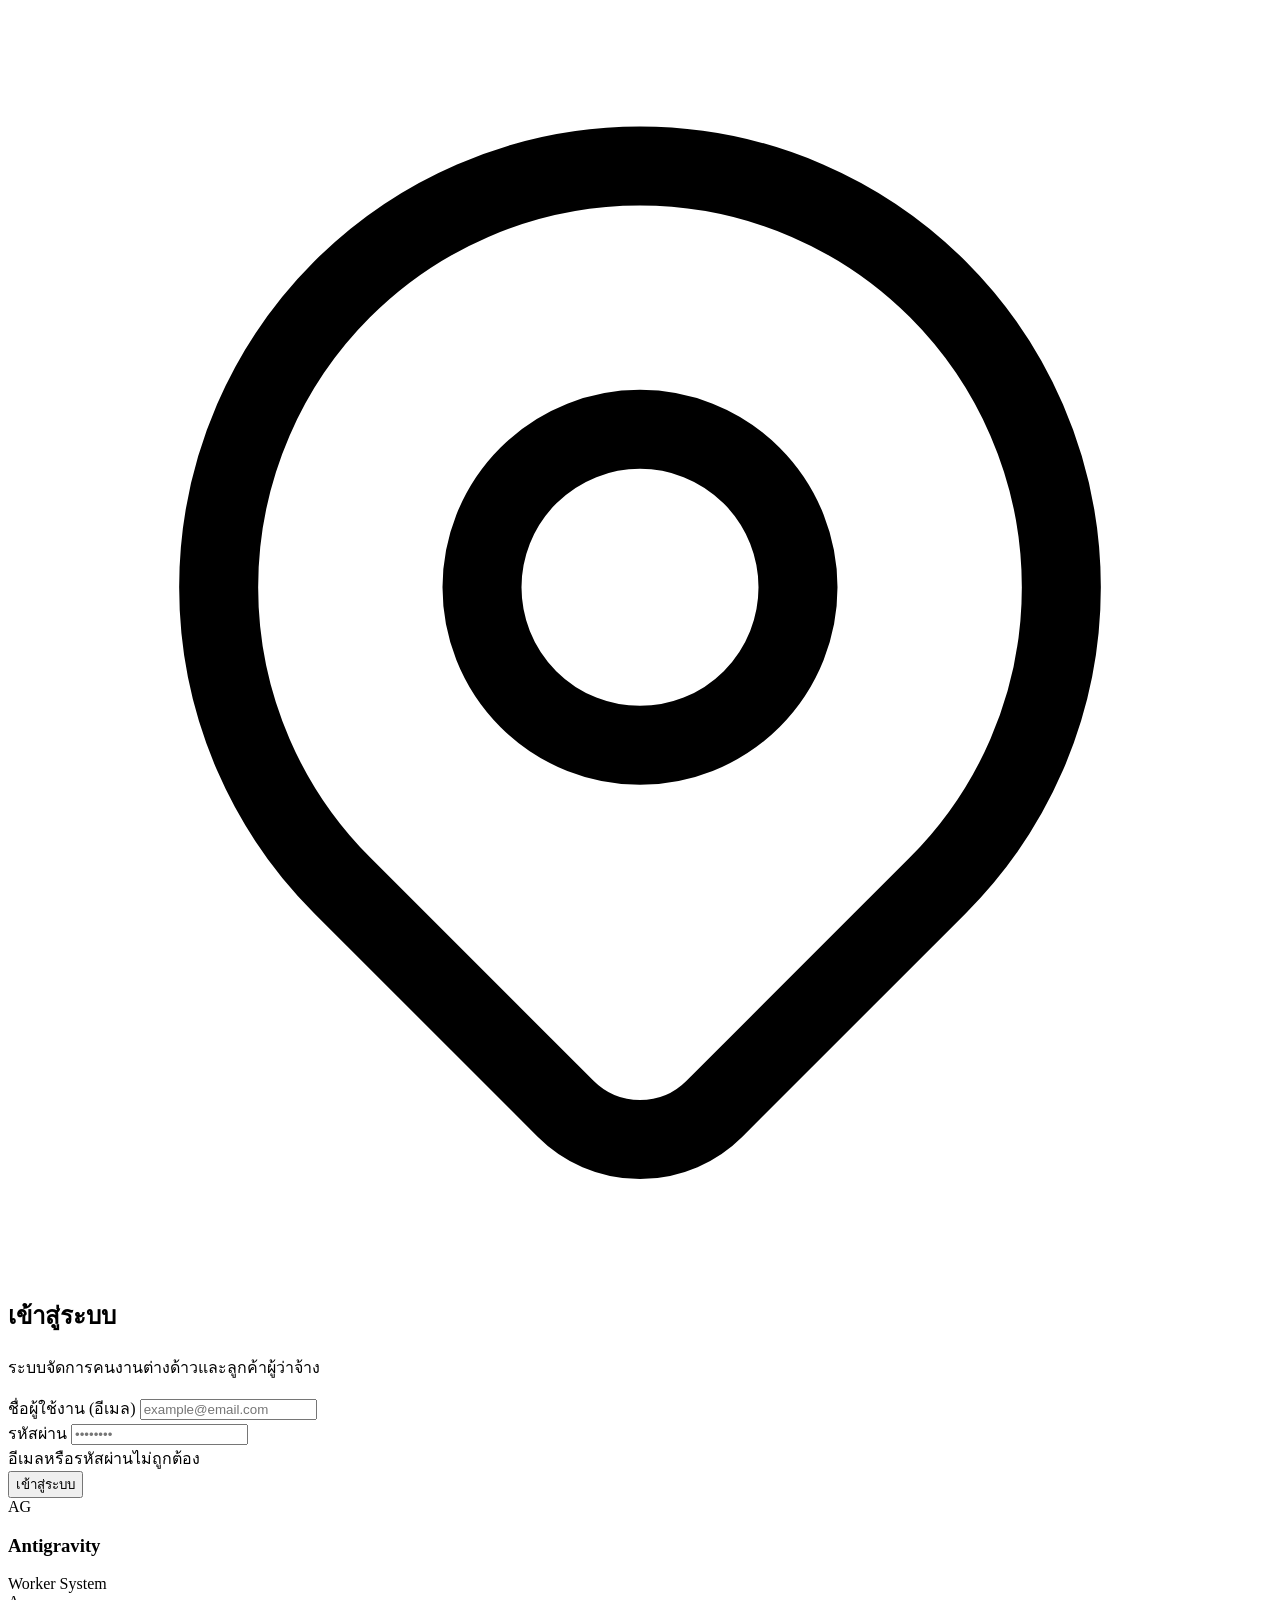
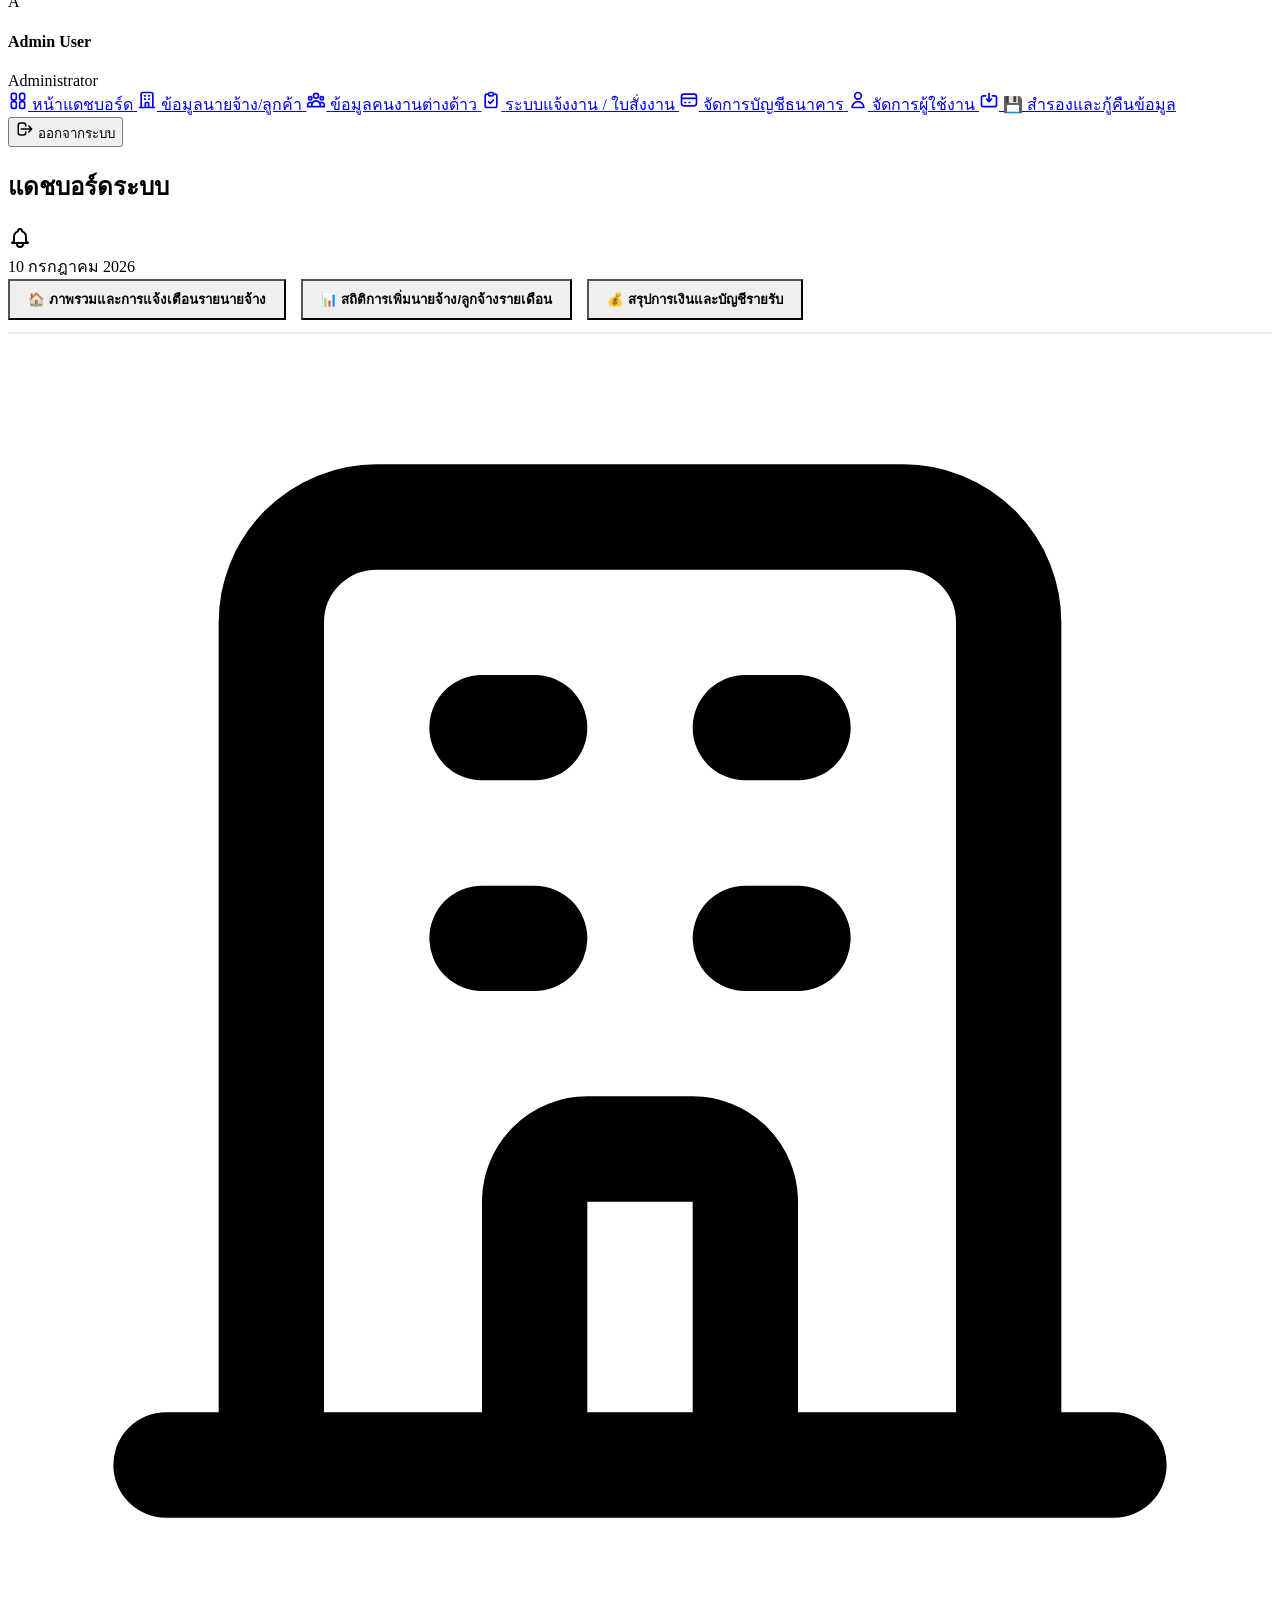
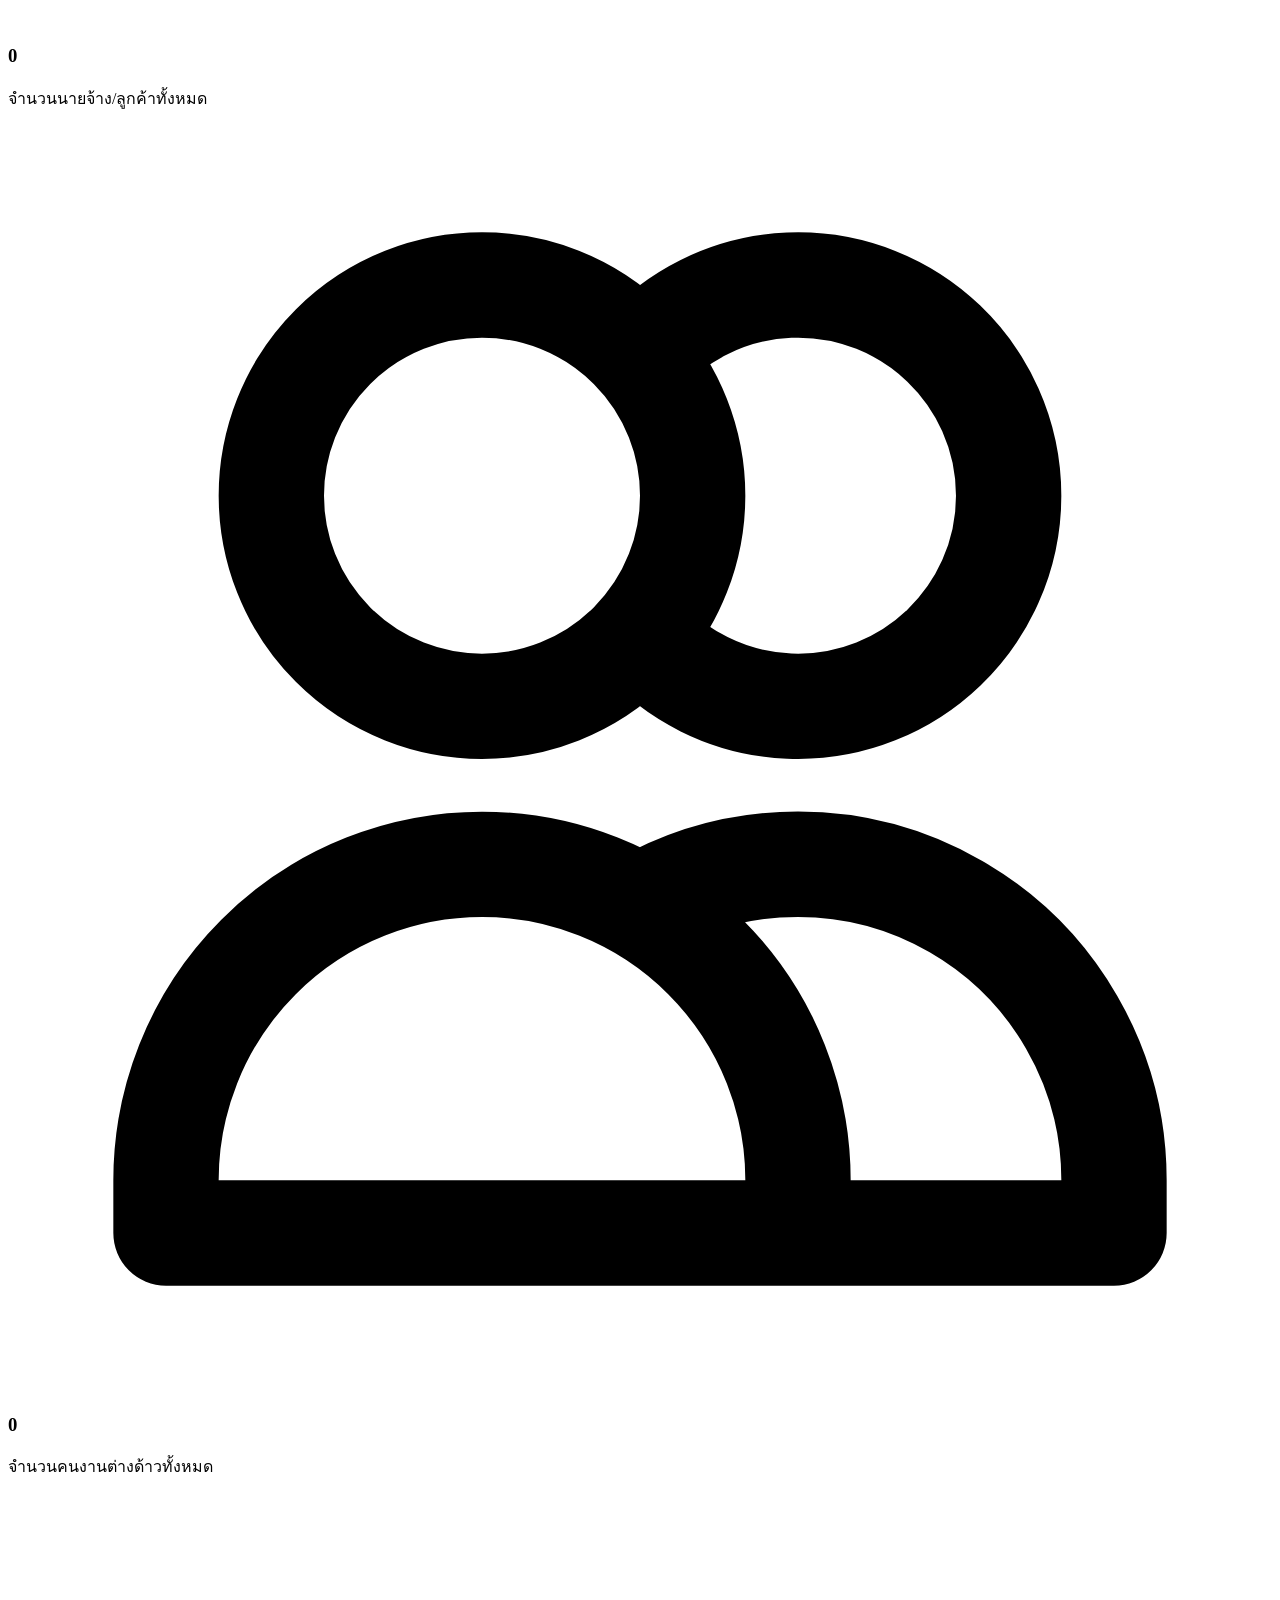
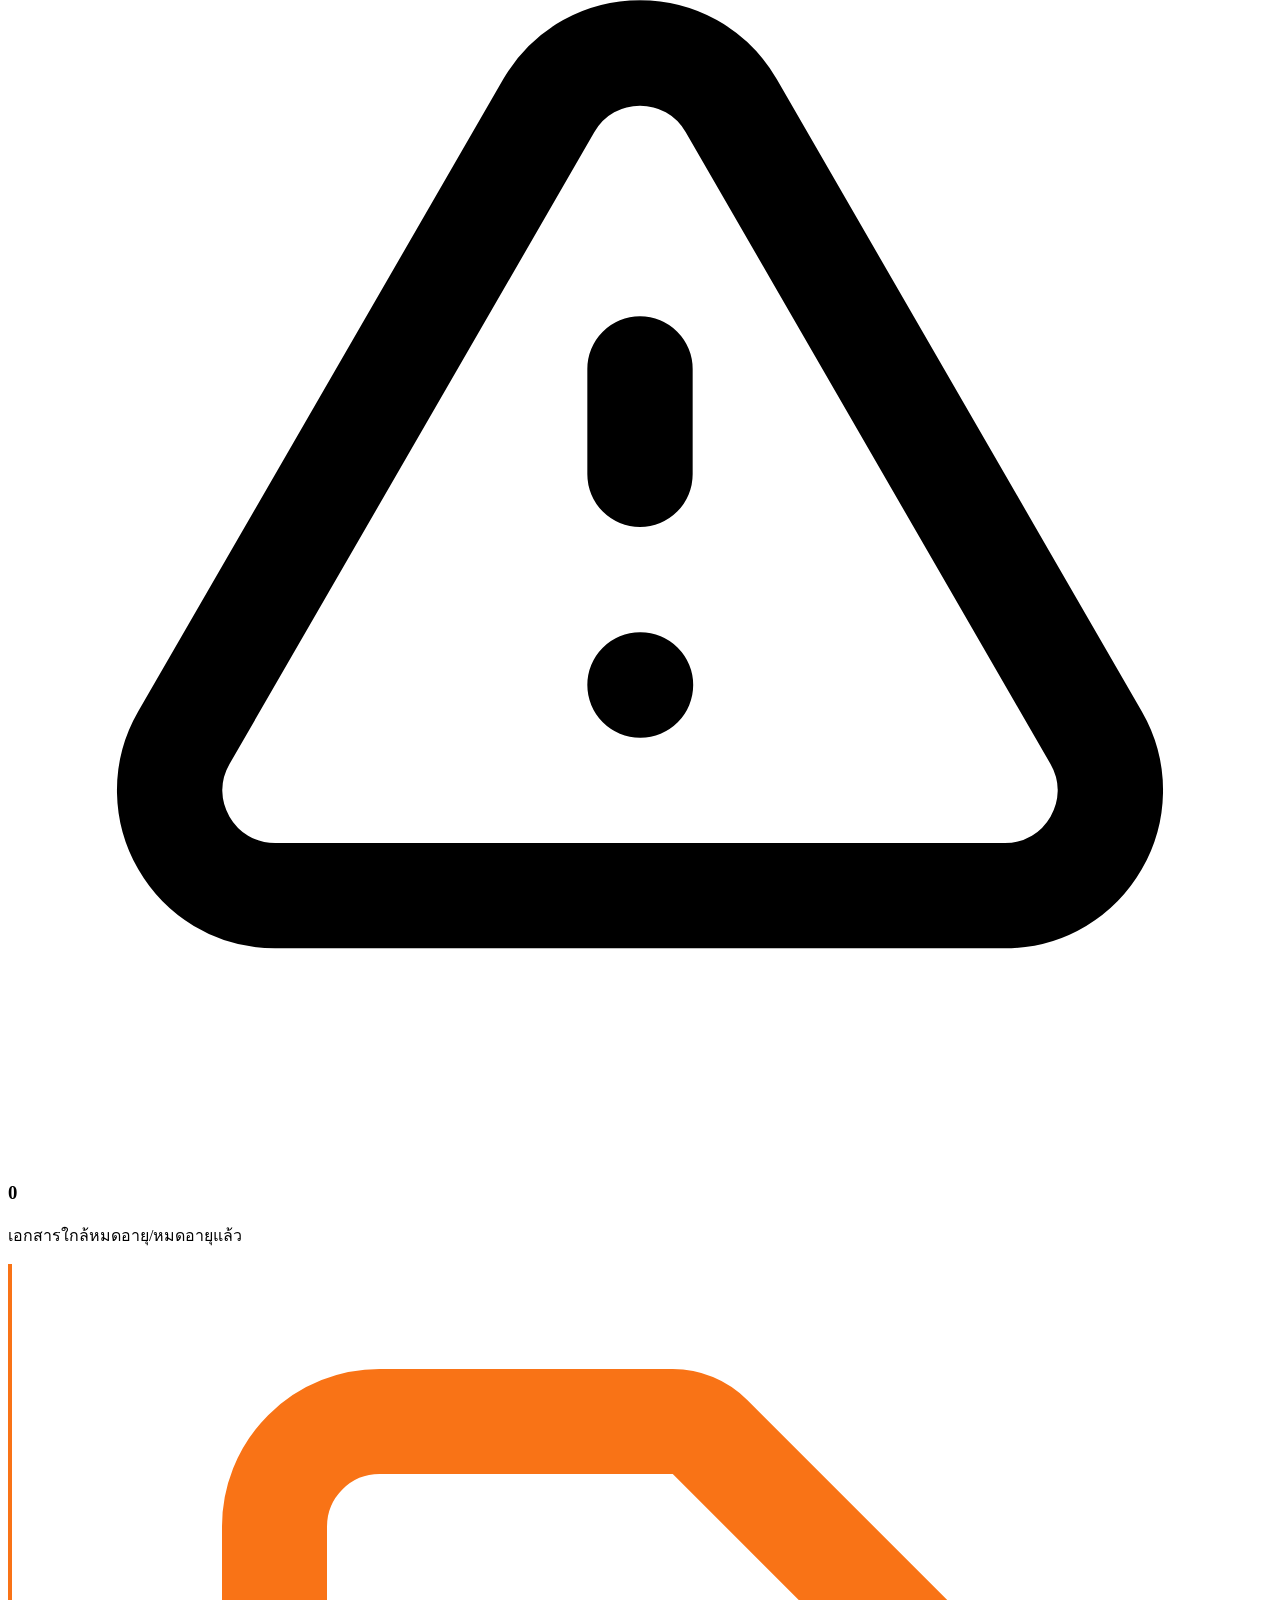
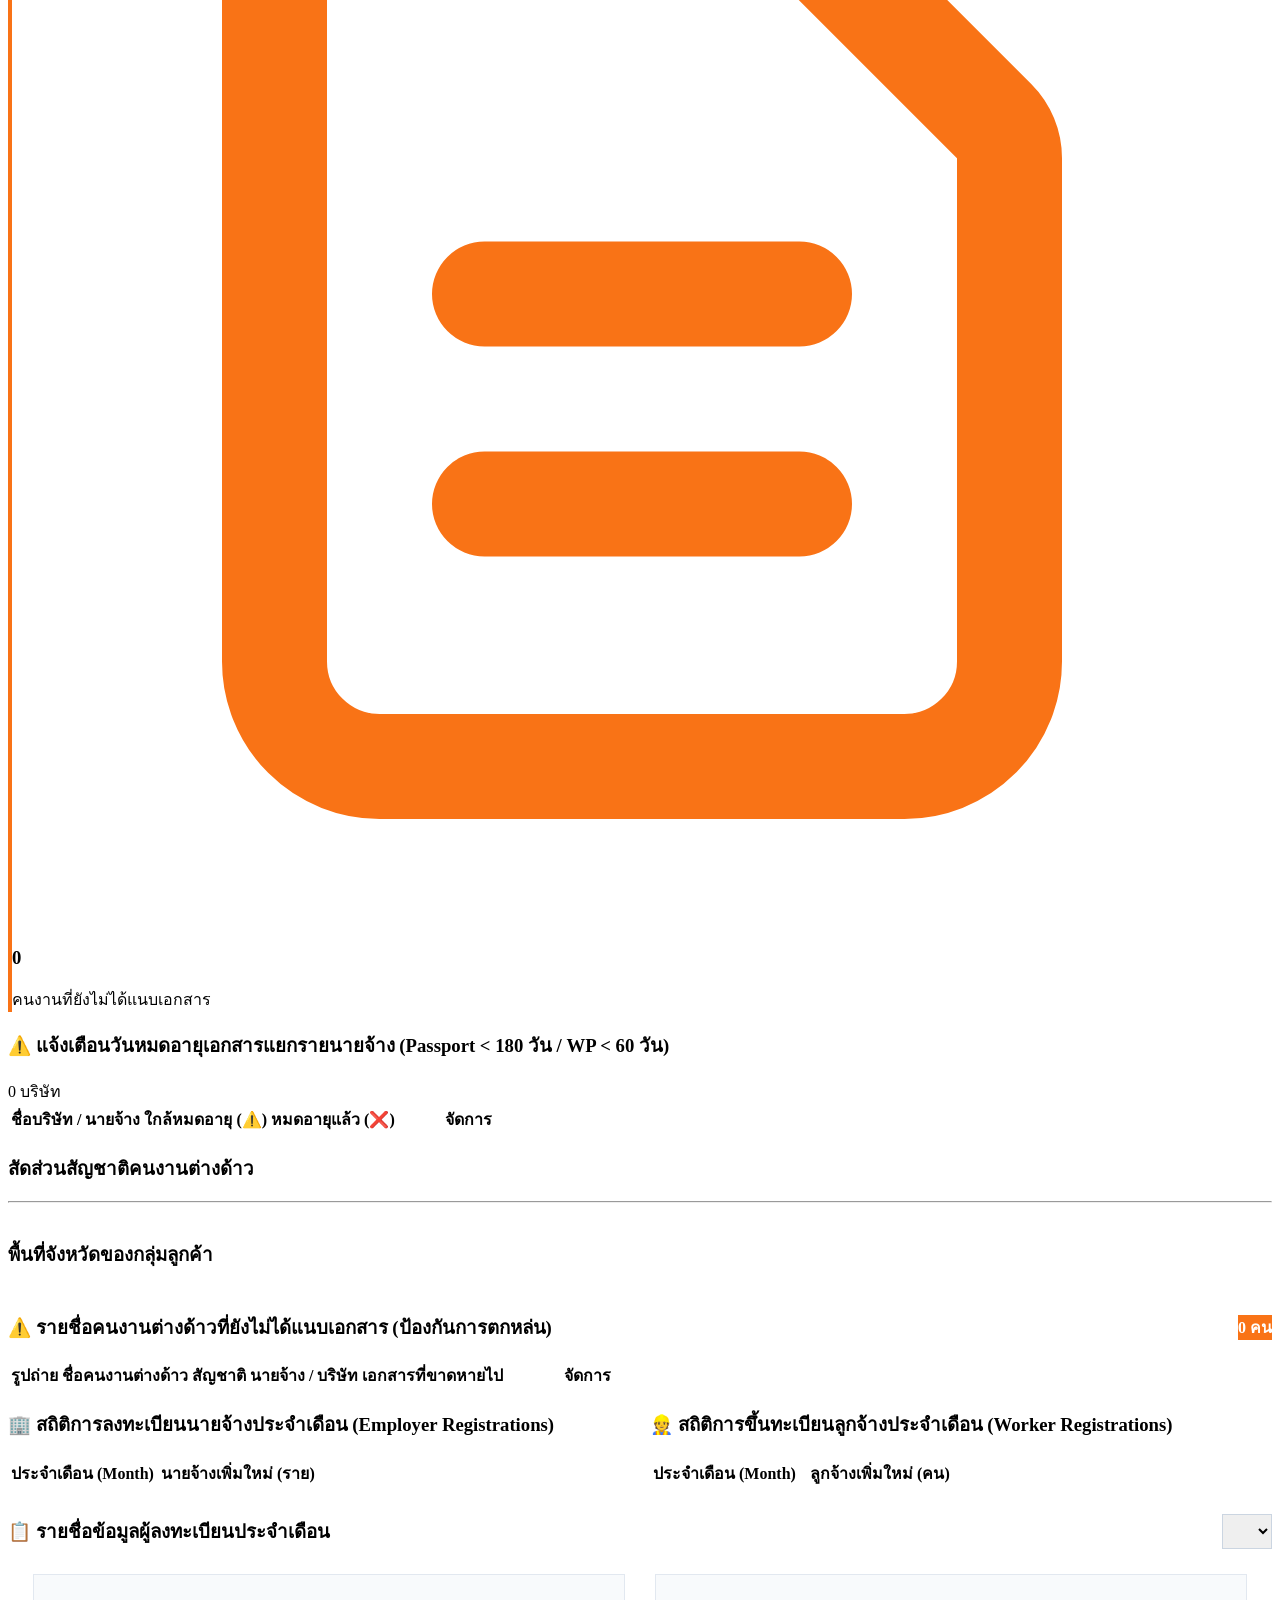
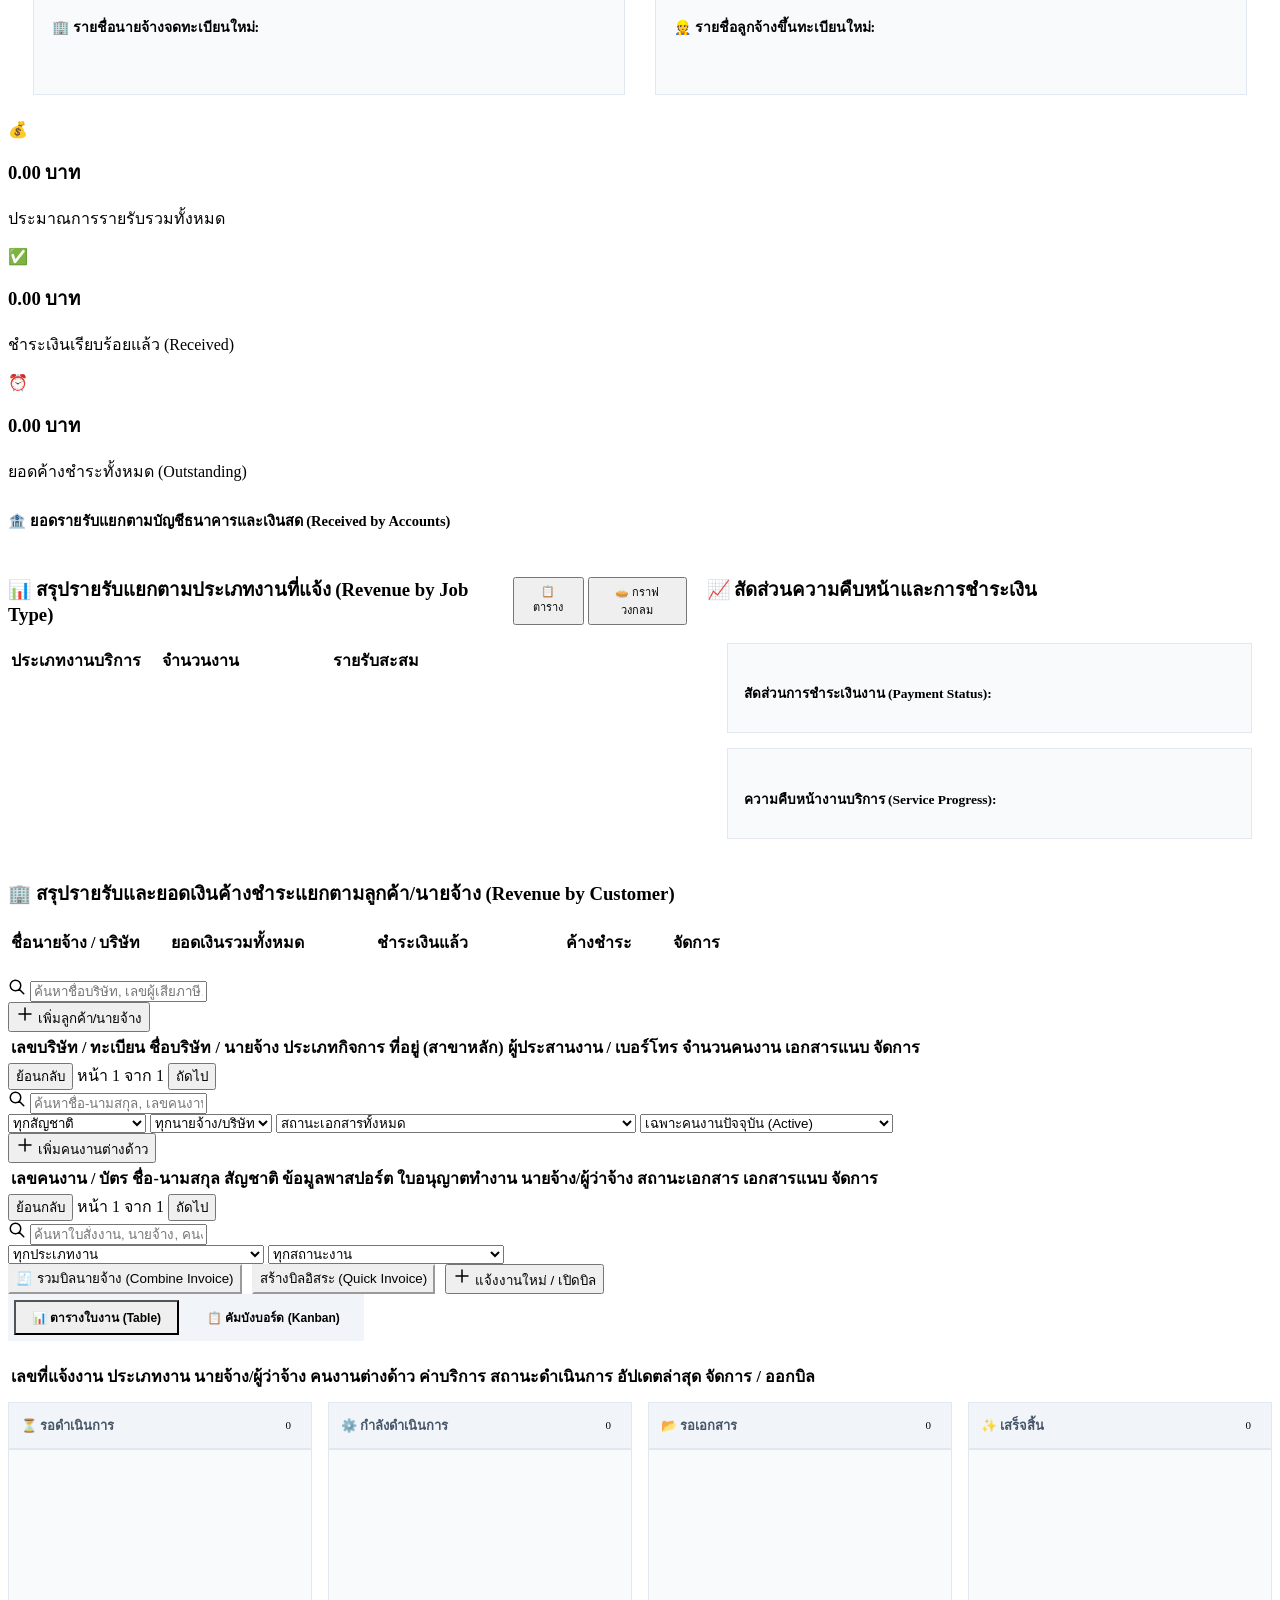
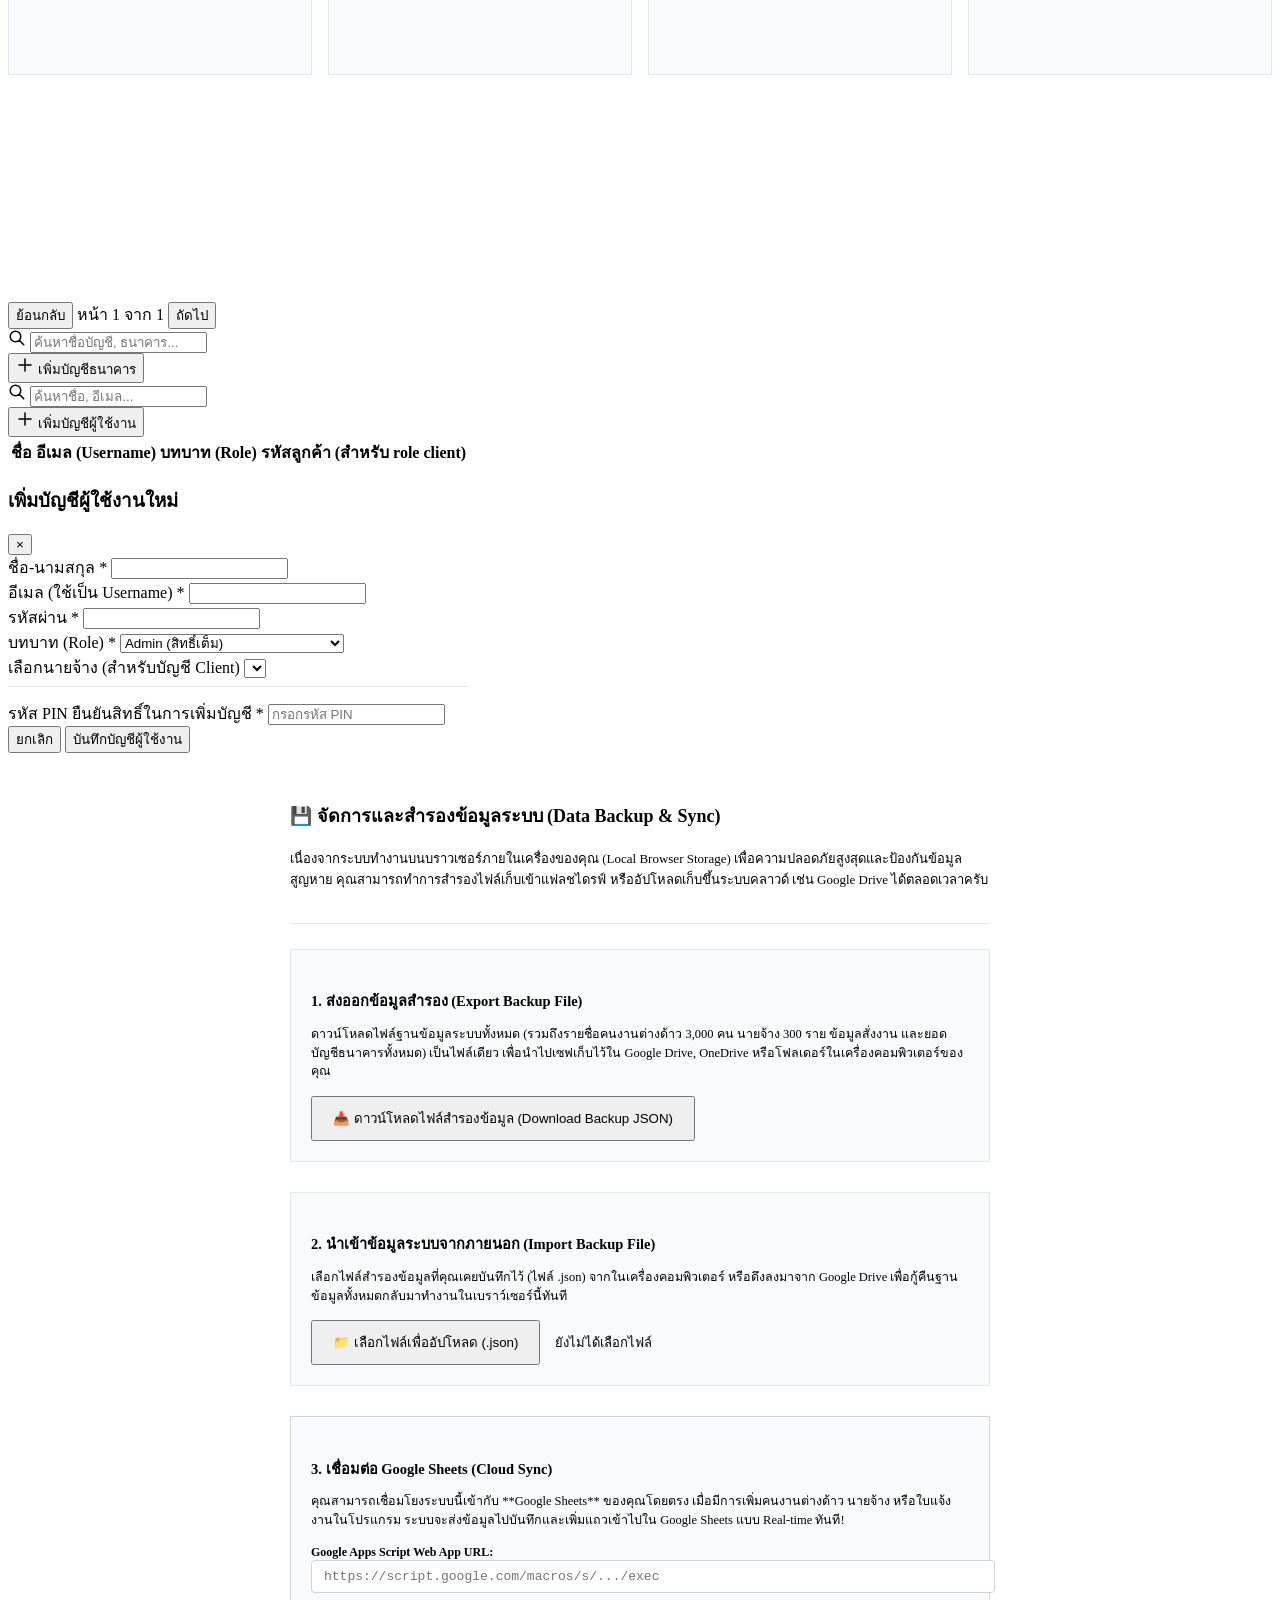
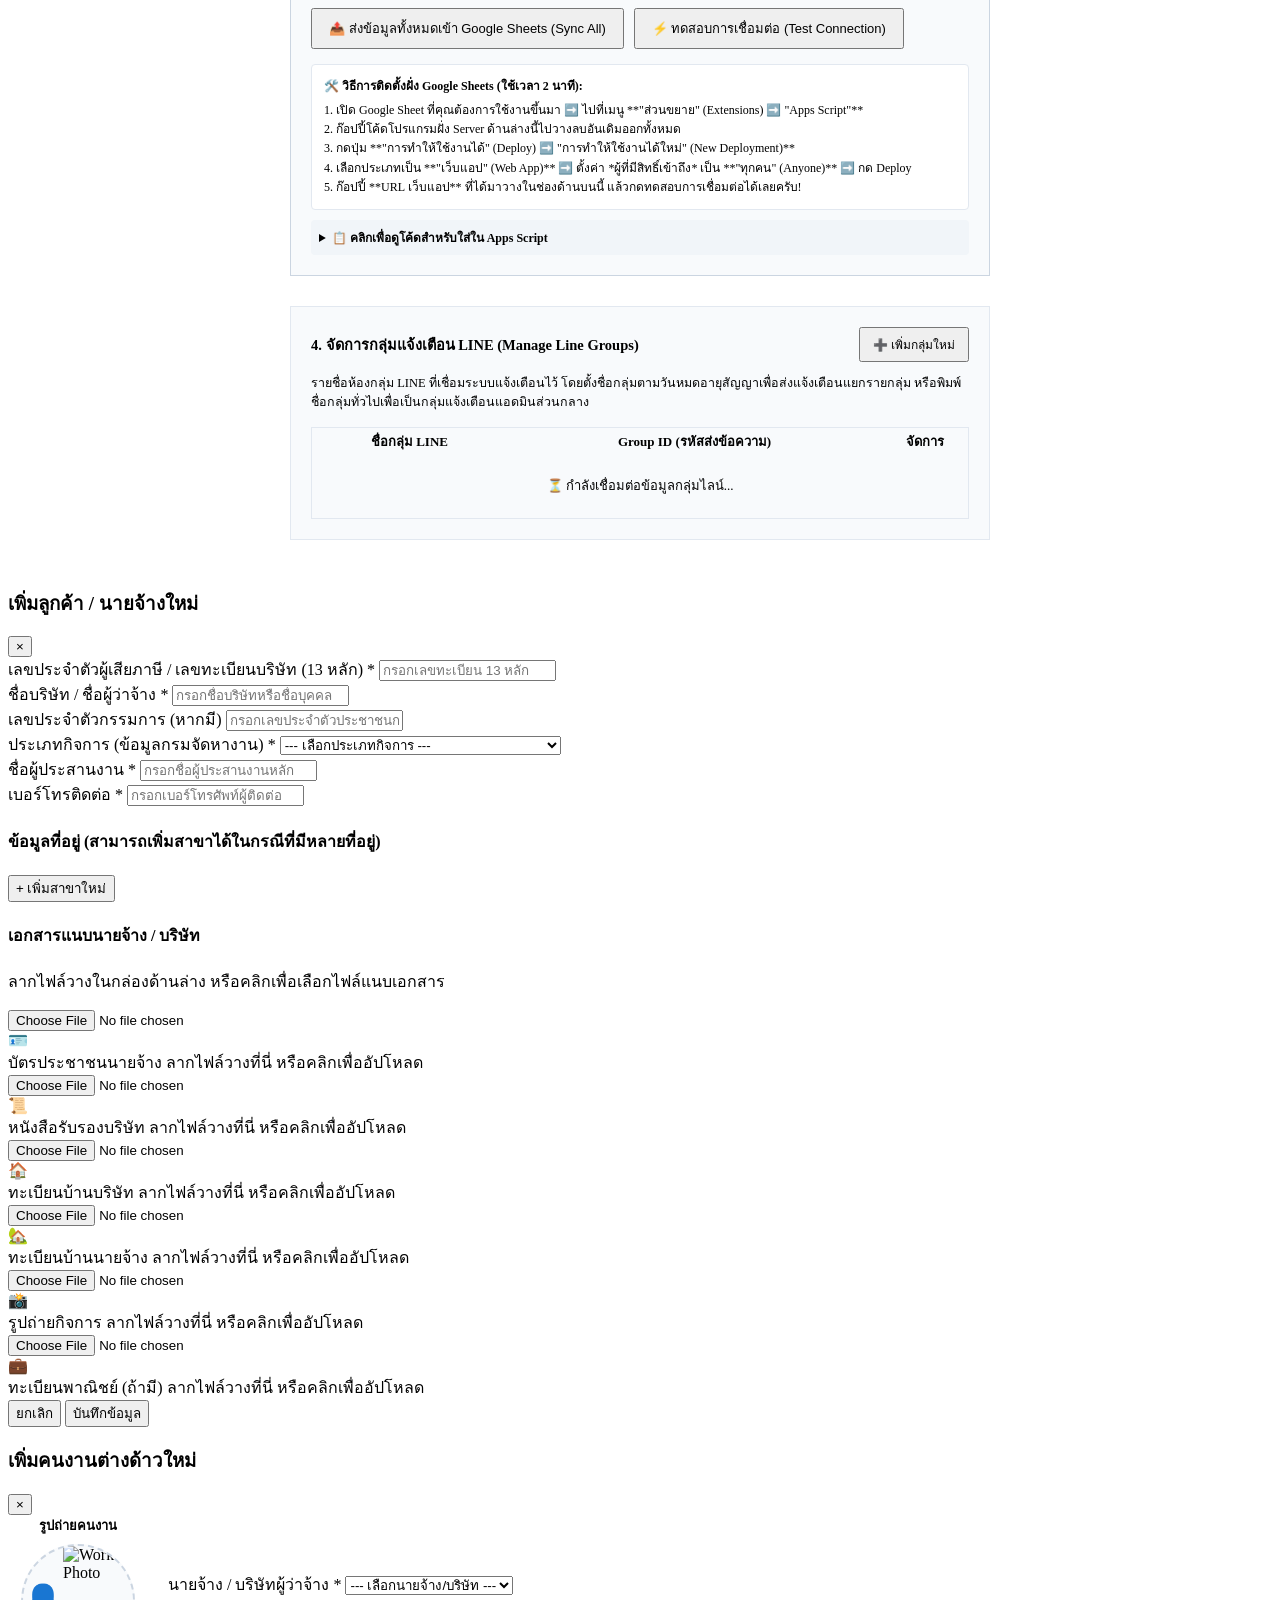
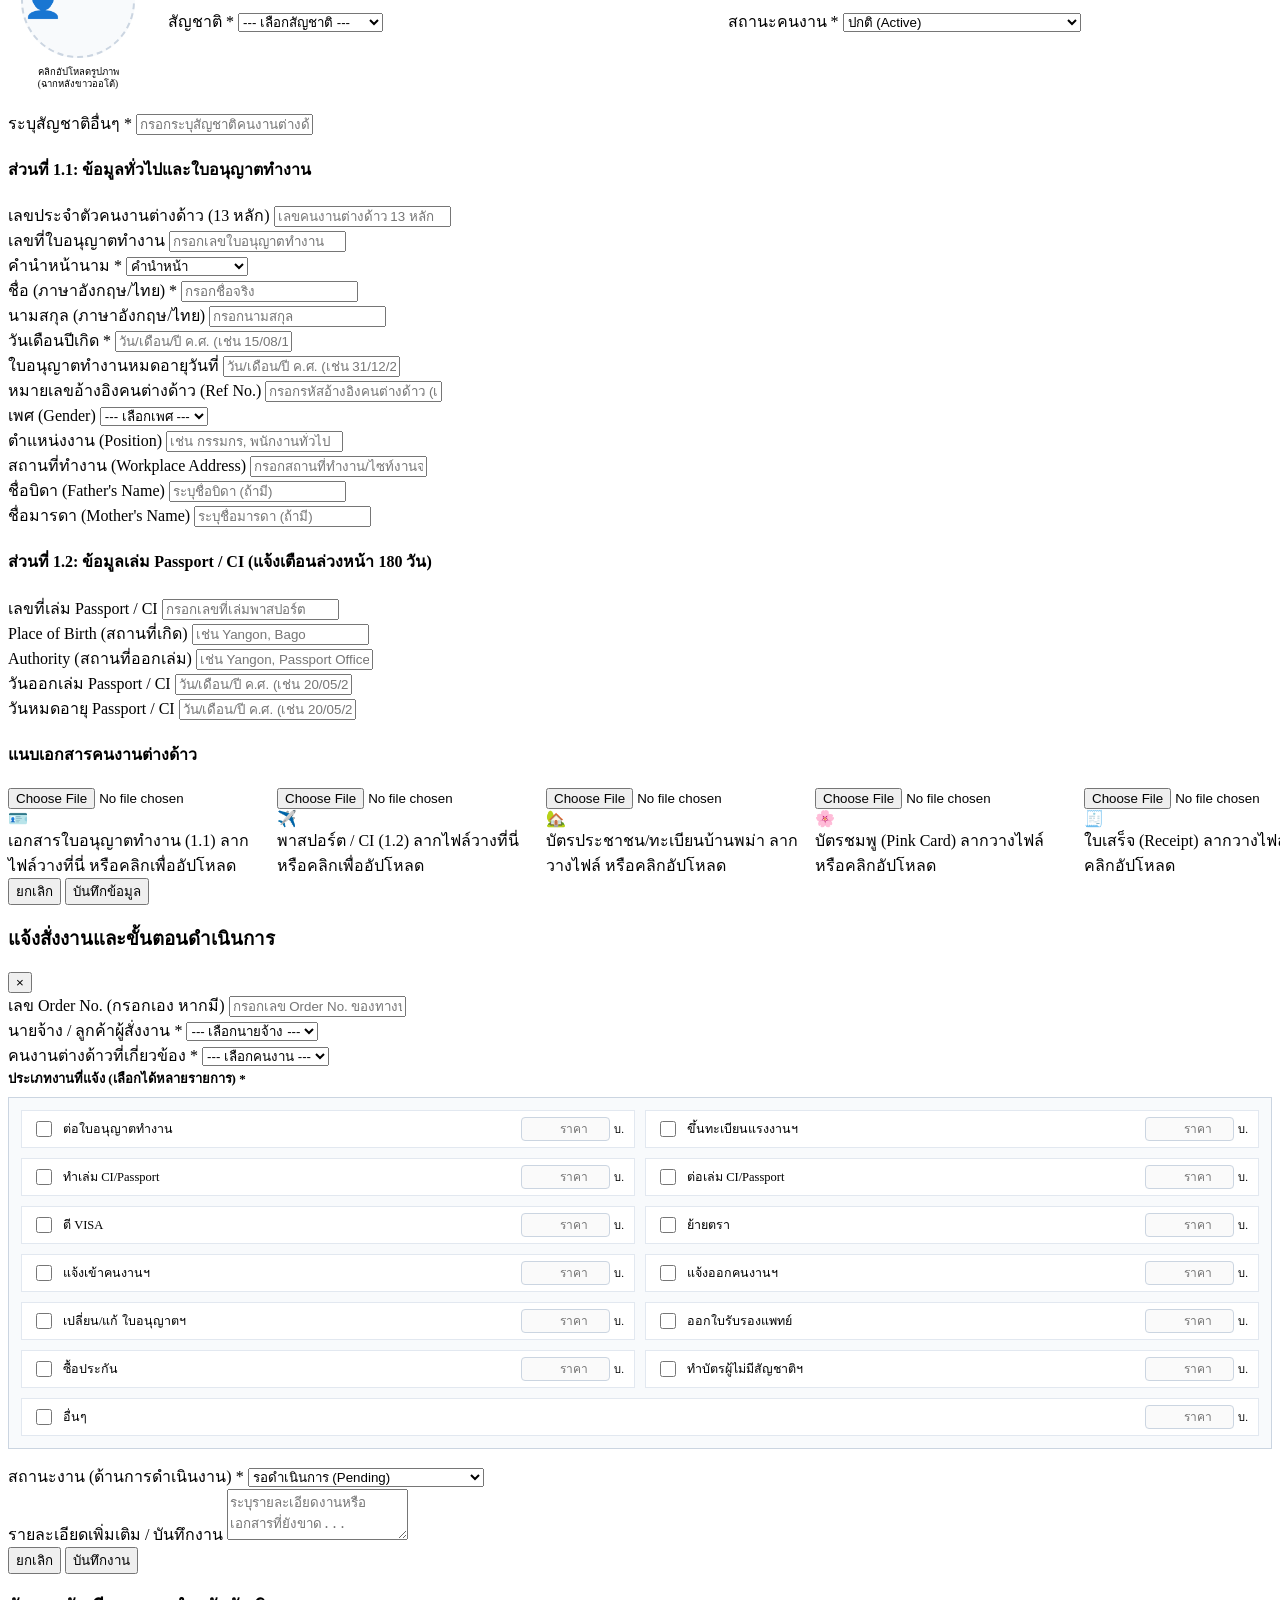
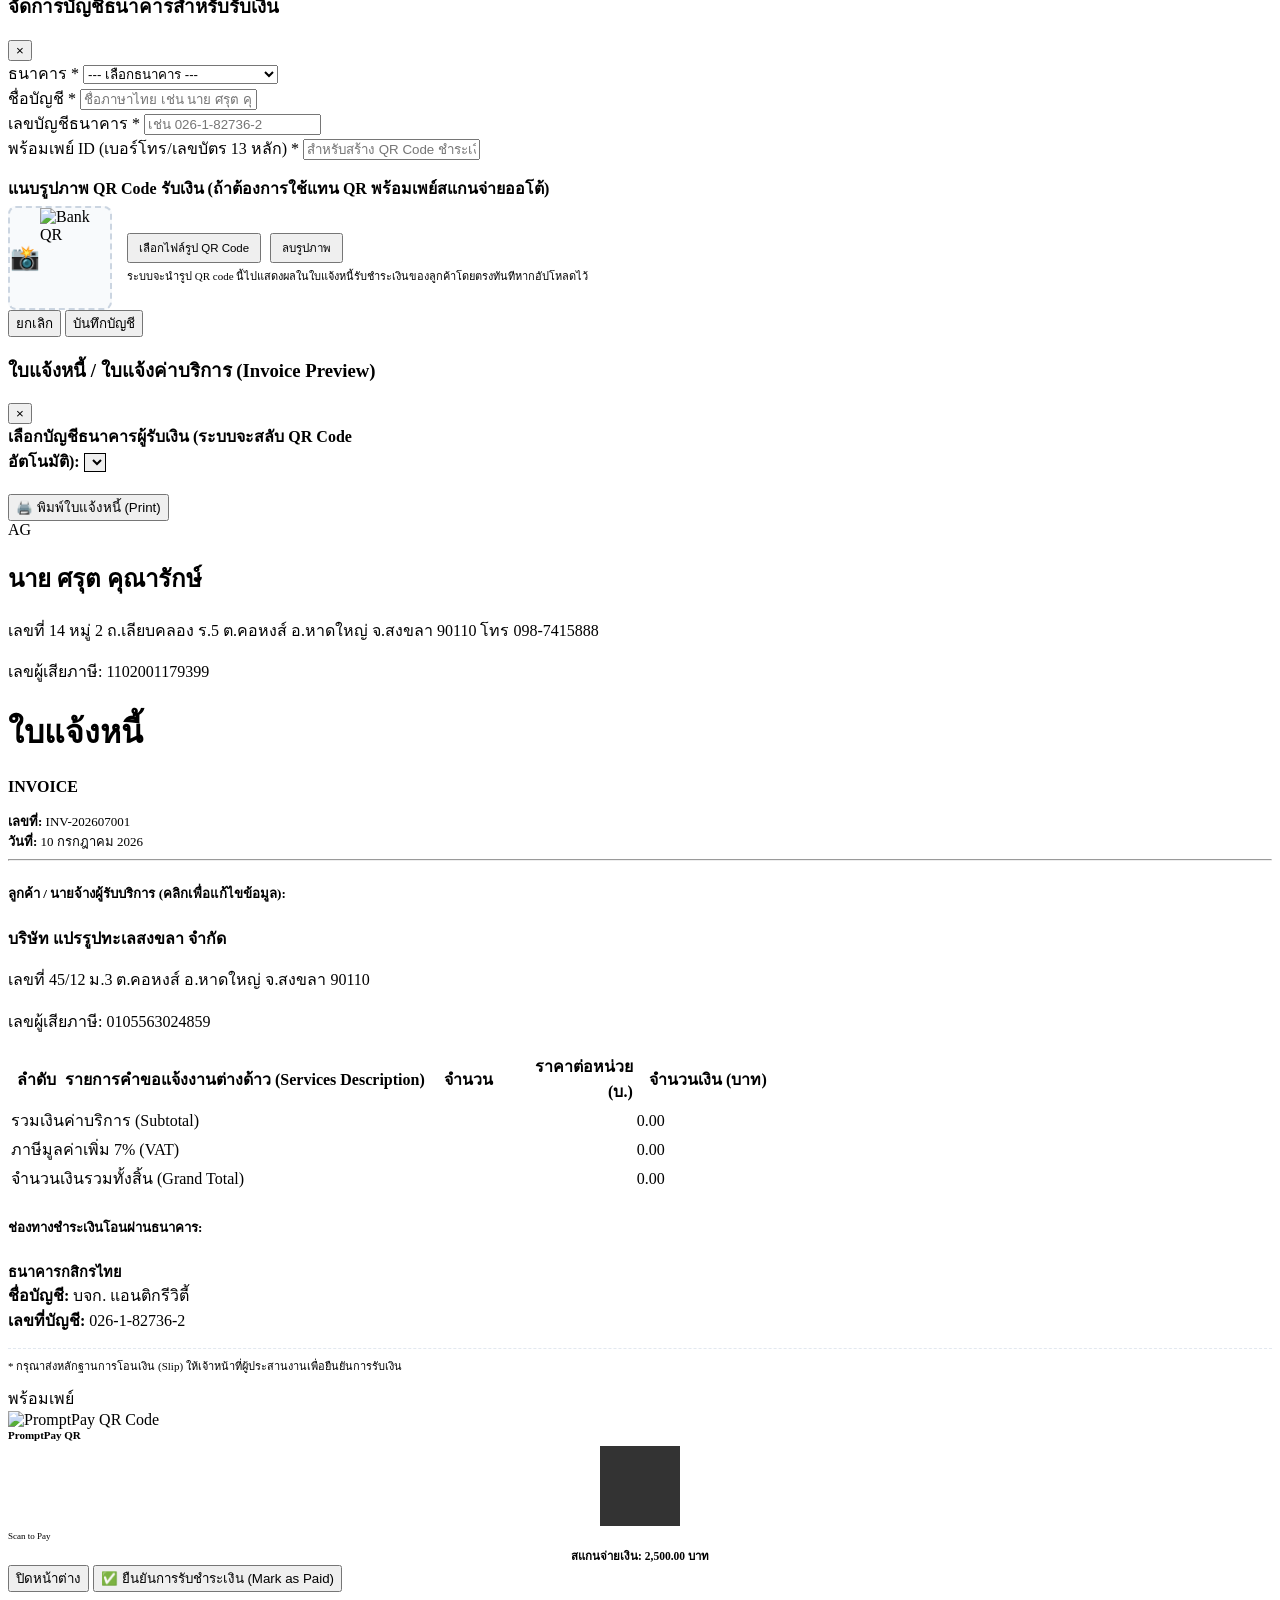
==== commit 939b261a: "Initial import: WorkerOS (Antigravity export) Migrant worker management system - vanilla JS SPA with" ====
--- a/apps-script/index.html
+++ b/apps-script/index.html
@@ -1,4 +1,4 @@
-﻿<!DOCTYPE html>
+<!DOCTYPE html>
 <html lang="th">
 <head>
     <meta charset="UTF-8">
@@ -13,8 +13,6 @@
         window.GAS_WEB_APP_URL = "<?!= webAppUrl ?>";
     </script>
     <?!= include("styles"); ?>
-    <!-- PDF.js CDN for real client-side PDF text extraction -->
-    <script src="https://cdnjs.cloudflare.com/ajax/libs/pdf.js/3.4.120/pdf.min.js"></script>
 </head>
 <body>
     <div id="app">
@@ -49,21 +47,6 @@
                             <span>เข้าสู่ระบบ</span>
                         </button>
                     </form>
-
-                    <div class="demo-accounts">
-                        <h4>บัญชีผู้ใช้ทดสอบสำหรับการทดสอบสิทธิ์ (คลิกเพื่อเลือกเข้าสู่ระบบ)</h4>
-                        <div class="demo-grid">
-                            <button type="button" class="demo-badge admin" onclick="fillDemoLogin('admin@system.com', 'adminWorkerOS#2026')">
-                                <strong>Admin</strong><span>เต็มรูปแบบ (เพิ่ม/แก้ไข/ลบ)</span>
-                            </button>
-                            <button type="button" class="demo-badge manager" onclick="fillDemoLogin('manager@system.com', 'managerWorkerOS#2026')">
-                                <strong>Manager</strong><span>เขียน/แก้ไข (ลบไม่ได้)</span>
-                            </button>
-                            <button type="button" class="demo-badge staff" onclick="fillDemoLogin('staff@system.com', 'staffWorkerOS#2026')">
-                                <strong>Staff</strong><span>ดูข้อมูลอย่างเดียว</span>
-                            </button>
-                        </div>
-                    </div>
                 </div>
             </div>
         </section>
@@ -120,6 +103,12 @@
                         </svg>
                         <span>จัดการบัญชีธนาคาร</span>
                     </a>
+                    <a href="#" class="menu-item hidden" id="menu-users" onclick="switchView('users')">
+                        <svg xmlns="http://www.w3.org/2000/svg" fill="none" viewBox="0 0 24 24" stroke="currentColor" width="20">
+                            <path stroke-linecap="round" stroke-linejoin="round" stroke-width="2" d="M16 7a4 4 0 11-8 0 4 4 0 018 0zM12 14a7 7 0 00-7 7h14a7 7 0 00-7-7z" />
+                        </svg>
+                        <span>จัดการผู้ใช้งาน</span>
+                    </a>
                     <a href="#" class="menu-item" id="menu-backup" onclick="switchView('backup')">
                         <svg xmlns="http://www.w3.org/2000/svg" fill="none" viewBox="0 0 24 24" stroke="currentColor" width="20">
                             <path stroke-linecap="round" stroke-linejoin="round" stroke-width="2" d="M8 7H5a2 2 0 00-2 2v9a2 2 0 002 2h14a2 2 0 002-2V9a2 2 0 00-2-2h-3m-1 4l-3 3m0 0l-3-3m3 3V4" />
@@ -403,10 +392,14 @@
                             <div class="dashboard-grid" style="display: grid; grid-template-columns: 1.2fr 1fr; gap: 20px; margin-bottom: 20px;">
                                 <!-- Panel 1: Revenue by Job Type -->
                                 <div class="dashboard-panel">
-                                    <div class="panel-header">
+                                    <div class="panel-header" style="display: flex; justify-content: space-between; align-items: center;">
                                         <h3>📊 สรุปรายรับแยกตามประเภทงานที่แจ้ง (Revenue by Job Type)</h3>
-                                    </div>
-                                    <div class="panel-content" style="padding: 0; overflow-x: auto; max-height: 320px;">
+                                        <div style="display: flex; gap: 4px;">
+                                            <button type="button" class="btn btn-sm btn-gold" id="btn-jobtypes-view-table" onclick="toggleJobTypesView('table')" style="font-size: 11px; padding: 4px 10px;">📋 ตาราง</button>
+                                            <button type="button" class="btn btn-sm btn-outline" id="btn-jobtypes-view-chart" onclick="toggleJobTypesView('chart')" style="font-size: 11px; padding: 4px 10px;">🥧 กราฟวงกลม</button>
+                                        </div>
+                                    </div>
+                                    <div class="panel-content" id="db-finance-jobtypes-table-wrap" style="padding: 0; overflow-x: auto; max-height: 320px;">
                                         <table class="data-table" style="box-shadow: none; border: none; border-radius: 0;">
                                             <thead>
                                                 <tr>
@@ -419,6 +412,11 @@
                                                 <!-- Dynamic rows -->
                                             </tbody>
                                         </table>
+                                    </div>
+                                    <div class="panel-content hidden" id="db-finance-jobtypes-chart-wrap" style="padding: 12px; max-height: 320px; overflow-y: auto;">
+                                        <div id="db-finance-jobtypes-chart" style="display: flex; align-items: center; gap: 20px; flex-wrap: wrap; justify-content: center;">
+                                            <!-- Dynamic pie chart (SVG) -->
+                                        </div>
                                     </div>
                                 </div>
 
@@ -736,6 +734,83 @@
 
                         <div class="bank-accounts-grid" id="banks-list-grid">
                             <!-- Dynamic Bank Cards -->
+                        </div>
+                    </div>
+
+                    <!-- ==================== USERS VIEW ==================== -->
+                    <div id="view-users" class="content-section hidden">
+                        <div class="table-actions">
+                            <div class="search-box">
+                                <svg xmlns="http://www.w3.org/2000/svg" fill="none" viewBox="0 0 24 24" stroke="currentColor" width="18">
+                                    <path stroke-linecap="round" stroke-linejoin="round" stroke-width="2" d="M21 21l-6-6m2-5a7 7 0 11-14 0 7 7 0 0114 0z" />
+                                </svg>
+                                <input type="text" id="search-user" placeholder="ค้นหาชื่อ, อีเมล..." oninput="renderUsers()">
+                            </div>
+                            <button class="btn btn-gold btn-add" id="btn-add-user" onclick="openUserModal()">
+                                <svg xmlns="http://www.w3.org/2000/svg" fill="none" viewBox="0 0 24 24" stroke="currentColor" width="18">
+                                    <path stroke-linecap="round" stroke-linejoin="round" stroke-width="2" d="M12 4v16m8-8H4" />
+                                </svg>
+                                <span>เพิ่มบัญชีผู้ใช้งาน</span>
+                            </button>
+                        </div>
+
+                        <table class="data-table">
+                            <thead>
+                                <tr>
+                                    <th>ชื่อ</th>
+                                    <th>อีเมล (Username)</th>
+                                    <th>บทบาท (Role)</th>
+                                    <th>รหัสลูกค้า (สำหรับ role client)</th>
+                                </tr>
+                            </thead>
+                            <tbody id="users-tbody"></tbody>
+                        </table>
+                    </div>
+
+                    <!-- ==================== USER MODAL (Add Account) ==================== -->
+                    <div id="user-modal" class="modal-backdrop hidden">
+                        <div class="modal-content" style="max-width: 460px;">
+                            <div class="modal-header">
+                                <h3>เพิ่มบัญชีผู้ใช้งานใหม่</h3>
+                                <button class="close-btn" onclick="closeUserModal()">&times;</button>
+                            </div>
+                            <div class="modal-body">
+                                <form id="user-form" onsubmit="saveUser(event)">
+                                    <div class="form-group">
+                                        <label for="user-name">ชื่อ-นามสกุล <span class="required">*</span></label>
+                                        <input type="text" id="user-name" required>
+                                    </div>
+                                    <div class="form-group">
+                                        <label for="user-email">อีเมล (ใช้เป็น Username) <span class="required">*</span></label>
+                                        <input type="email" id="user-email" required>
+                                    </div>
+                                    <div class="form-group">
+                                        <label for="user-password">รหัสผ่าน <span class="required">*</span></label>
+                                        <input type="text" id="user-password" required>
+                                    </div>
+                                    <div class="form-group">
+                                        <label for="user-role">บทบาท (Role) <span class="required">*</span></label>
+                                        <select id="user-role" required onchange="toggleUserCustomerField()">
+                                            <option value="admin">Admin (สิทธิ์เต็ม)</option>
+                                            <option value="manager">Manager (เขียน/แก้ไข)</option>
+                                            <option value="staff">Staff (ดูอย่างเดียว)</option>
+                                            <option value="client">Client (เฉพาะข้อมูลนายจ้างตนเอง)</option>
+                                        </select>
+                                    </div>
+                                    <div class="form-group hidden" id="user-customer-id-group">
+                                        <label for="user-customer-id">เลือกนายจ้าง (สำหรับบัญชี Client)</label>
+                                        <select id="user-customer-id"></select>
+                                    </div>
+                                    <div class="form-group" style="border-top:1px solid #e2e8f0; padding-top:14px; margin-top:6px;">
+                                        <label for="user-pin">รหัส PIN ยืนยันสิทธิ์ในการเพิ่มบัญชี <span class="required">*</span></label>
+                                        <input type="password" id="user-pin" required placeholder="กรอกรหัส PIN">
+                                    </div>
+                                    <div class="modal-footer">
+                                        <button type="button" class="btn btn-outline" onclick="closeUserModal()">ยกเลิก</button>
+                                        <button type="submit" class="btn btn-gold">บันทึกบัญชีผู้ใช้งาน</button>
+                                    </div>
+                                </form>
+                            </div>
                         </div>
                     </div>
 
@@ -924,6 +999,13 @@
 
                         <div class="form-row">
                             <div class="form-group col-6">
+                                <label for="cust-director-id">เลขประจำตัวกรรมการ (หากมี)</label>
+                                <input type="text" id="cust-director-id" placeholder="กรอกเลขประจำตัวประชาชนกรรมการ (ถ้ามี)" maxlength="13">
+                            </div>
+                        </div>
+
+                        <div class="form-row">
+                            <div class="form-group col-6">
                                 <label for="cust-business-type">ประเภทกิจการ (ข้อมูลกรมจัดหางาน) <span class="required">*</span></label>
                                 <select id="cust-business-type" required>
                                     <option value="" disabled selected>--- เลือกประเภทกิจการ ---</option>
@@ -979,15 +1061,15 @@
                             </div>
                         </div>
 
-                        <!-- Document Drag-and-drop slots with MOCK AI -->
+                        <!-- Document attachments (no AI parsing — plain file attach only) -->
                         <div class="documents-section">
-                            <h4>เอกสารแนบนายจ้าง / บริษัท (รองรับการลากไฟล์วางเพื่ออ่านข้อมูลด้วย AI อัตโนมัติ 🪄)</h4>
-                            <p class="section-desc">ลองลากไฟล์จำลอง (เช่น ลากเอกสารใดๆ มาวางในกล่อง "หนังสือรับรองบริษัท") เพื่อทดสอบระบบ AI สแกนดึงข้อมูลอัตโนมัติ</p>
+                            <h4>เอกสารแนบนายจ้าง / บริษัท</h4>
+                            <p class="section-desc">ลากไฟล์วางในกล่องด้านล่าง หรือคลิกเพื่อเลือกไฟล์แนบเอกสาร</p>
                             
                             <div class="doc-upload-grid">
                                 <!-- Doc 1: ID Card -->
-                                <div class="upload-box" id="drop-cust-id-card" ondragover="dragOverHandler(event)" ondragleave="dragLeaveHandler(event)" ondrop="dropDocHandler(event, 'cust-id-card')">
-                                    <input type="file" id="file-cust-id-card" class="file-input" onchange="fileSelectHandler(event, 'cust-id-card')">
+                                <div class="upload-box" id="drop-cust-id-card" ondragover="dragOverHandler(event)" ondragleave="dragLeaveHandler(event)" ondrop="dropCustomerDocHandler(event, 'cust-id-card')">
+                                    <input type="file" id="file-cust-id-card" class="file-input" onchange="customerFileSelectHandler(event, 'cust-id-card')">
                                     <div class="upload-icon">🪪</div>
                                     <span class="doc-title">บัตรประชาชนนายจ้าง</span>
                                     <span class="upload-hint">ลากไฟล์วางที่นี่ หรือคลิกเพื่ออัปโหลด</span>
@@ -995,17 +1077,17 @@
                                 </div>
 
                                 <!-- Doc 2: Company Certificate -->
-                                <div class="upload-box highlight-box" id="drop-cust-cert" ondragover="dragOverHandler(event)" ondragleave="dragLeaveHandler(event)" ondrop="dropDocHandler(event, 'cust-cert')">
-                                    <input type="file" id="file-cust-cert" class="file-input" onchange="fileSelectHandler(event, 'cust-cert')">
+                                <div class="upload-box highlight-box" id="drop-cust-cert" ondragover="dragOverHandler(event)" ondragleave="dragLeaveHandler(event)" ondrop="dropCustomerDocHandler(event, 'cust-cert')">
+                                    <input type="file" id="file-cust-cert" class="file-input" onchange="customerFileSelectHandler(event, 'cust-cert')">
                                     <div class="upload-icon">📜</div>
-                                    <span class="doc-title">หนังสือรับรองบริษัท (AI Auto-fill)</span>
-                                    <span class="upload-hint">ลากไฟล์วางเพื่อทดลอง AI กรอกข้อมูลบริษัท</span>
+                                    <span class="doc-title">หนังสือรับรองบริษัท</span>
+                                    <span class="upload-hint">ลากไฟล์วางที่นี่ หรือคลิกเพื่ออัปโหลด</span>
                                     <div class="ocr-status" id="status-cust-cert"></div>
                                 </div>
 
                                 <!-- Doc 3: Company House Reg -->
-                                <div class="upload-box" id="drop-cust-house" ondragover="dragOverHandler(event)" ondragleave="dragLeaveHandler(event)" ondrop="dropDocHandler(event, 'cust-house')">
-                                    <input type="file" id="file-cust-house" class="file-input" onchange="fileSelectHandler(event, 'cust-house')">
+                                <div class="upload-box" id="drop-cust-house" ondragover="dragOverHandler(event)" ondragleave="dragLeaveHandler(event)" ondrop="dropCustomerDocHandler(event, 'cust-house')">
+                                    <input type="file" id="file-cust-house" class="file-input" onchange="customerFileSelectHandler(event, 'cust-house')">
                                     <div class="upload-icon">🏠</div>
                                     <span class="doc-title">ทะเบียนบ้านบริษัท</span>
                                     <span class="upload-hint">ลากไฟล์วางที่นี่ หรือคลิกเพื่ออัปโหลด</span>
@@ -1013,8 +1095,8 @@
                                 </div>
 
                                 <!-- Doc 4: Employer House Reg -->
-                                <div class="upload-box" id="drop-employer-house" ondragover="dragOverHandler(event)" ondragleave="dragLeaveHandler(event)" ondrop="dropDocHandler(event, 'employer-house')">
-                                    <input type="file" id="file-employer-house" class="file-input" onchange="fileSelectHandler(event, 'employer-house')">
+                                <div class="upload-box" id="drop-employer-house" ondragover="dragOverHandler(event)" ondragleave="dragLeaveHandler(event)" ondrop="dropCustomerDocHandler(event, 'employer-house')">
+                                    <input type="file" id="file-employer-house" class="file-input" onchange="customerFileSelectHandler(event, 'employer-house')">
                                     <div class="upload-icon">🏡</div>
                                     <span class="doc-title">ทะเบียนบ้านนายจ้าง</span>
                                     <span class="upload-hint">ลากไฟล์วางที่นี่ หรือคลิกเพื่ออัปโหลด</span>
@@ -1022,8 +1104,8 @@
                                 </div>
 
                                 <!-- Doc 5: Business Photos -->
-                                <div class="upload-box" id="drop-cust-photos" ondragover="dragOverHandler(event)" ondragleave="dragLeaveHandler(event)" ondrop="dropDocHandler(event, 'cust-photos')">
-                                    <input type="file" id="file-cust-photos" class="file-input" onchange="fileSelectHandler(event, 'cust-photos')">
+                                <div class="upload-box" id="drop-cust-photos" ondragover="dragOverHandler(event)" ondragleave="dragLeaveHandler(event)" ondrop="dropCustomerDocHandler(event, 'cust-photos')">
+                                    <input type="file" id="file-cust-photos" class="file-input" onchange="customerFileSelectHandler(event, 'cust-photos')">
                                     <div class="upload-icon">📸</div>
                                     <span class="doc-title">รูปถ่ายกิจการ</span>
                                     <span class="upload-hint">ลากไฟล์วางที่นี่ หรือคลิกเพื่ออัปโหลด</span>
@@ -1031,8 +1113,8 @@
                                 </div>
 
                                 <!-- Doc 6: Commercial Reg -->
-                                <div class="upload-box" id="drop-cust-commerce" ondragover="dragOverHandler(event)" ondragleave="dragLeaveHandler(event)" ondrop="dropDocHandler(event, 'cust-commerce')">
-                                    <input type="file" id="file-cust-commerce" class="file-input" onchange="fileSelectHandler(event, 'cust-commerce')">
+                                <div class="upload-box" id="drop-cust-commerce" ondragover="dragOverHandler(event)" ondragleave="dragLeaveHandler(event)" ondrop="dropCustomerDocHandler(event, 'cust-commerce')">
+                                    <input type="file" id="file-cust-commerce" class="file-input" onchange="customerFileSelectHandler(event, 'cust-commerce')">
                                     <div class="upload-icon">💼</div>
                                     <span class="doc-title">ทะเบียนพาณิชย์ (ถ้ามี)</span>
                                     <span class="upload-hint">ลากไฟล์วางที่นี่ หรือคลิกเพื่ออัปโหลด</span>
@@ -1233,7 +1315,7 @@
 
                         <!-- Worker Documents Drag and Drop Section -->
                         <div class="documents-section">
-                            <h4>แนบเอกสารคนงานต่างด้าว (รองรับการลากวางเพื่ออ่านข้อมูล AI 🪄)</h4>
+                            <h4>แนบเอกสารคนงานต่างด้าว</h4>
                             
                             <div class="doc-upload-grid" style="display: grid; grid-template-columns: repeat(5, 1fr); gap: 16px;">
                                 <!-- Doc 1: WP / Personal -->
@@ -1241,7 +1323,7 @@
                                     <input type="file" id="file-worker-wp-doc" class="file-input" onchange="fileSelectHandler(event, 'worker-wp-doc')">
                                     <div class="upload-icon">🪪</div>
                                     <span class="doc-title">เอกสารใบอนุญาตทำงาน (1.1)</span>
-                                    <span class="upload-hint">ลากวางเพื่อทดลอง AI กรอกข้อมูลบัตร</span>
+                                    <span class="upload-hint">ลากไฟล์วางที่นี่ หรือคลิกเพื่ออัปโหลด</span>
                                     <div class="ocr-status" id="status-worker-wp-doc"></div>
                                 </div>
 
@@ -1250,7 +1332,7 @@
                                     <input type="file" id="file-worker-passport" class="file-input" onchange="fileSelectHandler(event, 'worker-passport')">
                                     <div class="upload-icon">✈️</div>
                                     <span class="doc-title">พาสปอร์ต / CI (1.2)</span>
-                                    <span class="upload-hint">ลากวางเพื่อทดลอง AI กรอกพาสปอร์ต</span>
+                                    <span class="upload-hint">ลากไฟล์วางที่นี่ หรือคลิกเพื่ออัปโหลด</span>
                                     <div class="ocr-status" id="status-worker-passport"></div>
                                 </div>
 
@@ -1303,6 +1385,11 @@
                     <form id="job-form" onsubmit="saveJob(event)">
                         <input type="hidden" id="job-edit-id">
                         
+                        <div class="form-group">
+                            <label for="job-order-no">เลข Order No. (กรอกเอง หากมี)</label>
+                            <input type="text" id="job-order-no" placeholder="กรอกเลข Order No. ของทางบริษัท">
+                        </div>
+
                         <div class="form-group">
                             <label for="job-customer-id">นายจ้าง / ลูกค้าผู้สั่งงาน <span class="required">*</span></label>
                             <select id="job-customer-id" onchange="onJobCustomerChange()" required>
